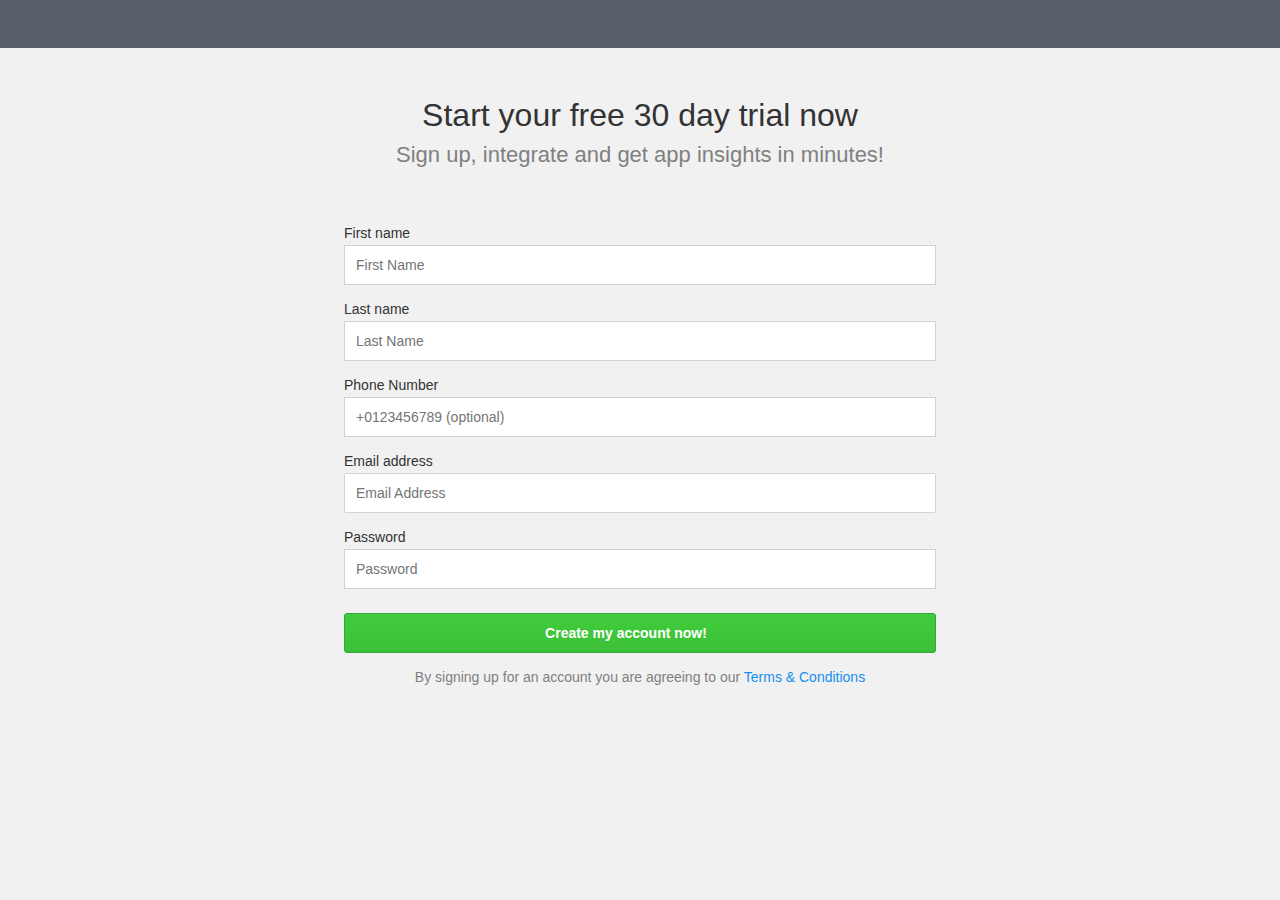
==== popup/index.html @ a7438de0 "Initial commit" ====
<!DOCTYPE html>
<html lang="en">
<head>
  <title>Raygun</title>

  <link href="styles/vendor.css" type="text/css" rel="stylesheet" />
  <link href="styles/screen.css" type="text/css" rel="stylesheet" media="screen" />
  <link href="styles/vendor-custom.css" type="text/css" rel="stylesheet" media="screen" />

  <script src="scripts/configure.js"></script>

  <style>
    body {
        min-width:550px;
    }
  </style>
</head>
<body class='layout'>

  <header class="layout__header layout__header--dark">
    <div class="center center-1120">
      <a href="http://raygun.com/" class="raygun-logo">Raygun</a>
    </div>
  </header>

  <div class="page-container">
    <div class="center center-640">


      <div class="module">
        <div class="module__body">
          <div class="module-content module-content--padding-horizontal module-content--padding-top">

            <div class="signup-heading">
              <h1 class="signup-heading__primary-heading">Start your free 30 day trial now</h1>
              <h2 class="signup-heading__secondary-heading">Sign up, integrate and get app insights in minutes!</h2>
            </div>

            <form action="https://go.pardot.com/l/151281/2016-03-02/j5pv" class="form-auth" method="post">

              <div class="auth-validation">
                <div class="validation-summary-valid" data-valmsg-summary="true">
                  <ul>
                    <li style="display:none"></li>
                  </ul>
                </div>
              </div>

              <div class="input-section input-text input-section--stacked">
                <label>First name</label>
                <input class="text-box single-line " data-val="true" data-val-required="&#39;First name&#39; should not be empty." id="FirstName" maxLength="" name="FirstName" placeholder="First Name" type="text" value=""/>
              </div>

              <div class="input-section input-text input-section--stacked">
                <label>Last name</label>
                <input class="text-box single-line " data-val="true" data-val-required="&#39;Last name&#39; should not be empty." id="LastName" maxLength="" name="LastName" placeholder="Last Name" type="text" value=""/>
              </div>

              <div class="input-section input-text input-section--stacked">
                <label>Phone Number</label>
                <input class="text-box single-line " id="PhoneNumber" maxLength="" name="PhoneNumber" placeholder="+0123456789 (optional)" type="text" value=""/>
              </div>

              <div class="input-section input-email input-section--stacked">
                <div class="form-group">
                  <label class="form-group__label">Email address</label>
                  <div class="input-wrapper">
                    <input class="input-style" data-val="true" data-val-email="&#39;Email address&#39; is not a valid email address." data-val-required="&#39;Email address&#39; should not be empty." id="EmailAddress" name="EmailAddress" placeholder="Email Address" type="email" value=""/>
                  </div>
                </div>
              </div>

              <div class="input-section input-password input-section--stacked">
                  <label for="Password">Password</label>
                  <input class="js-input-masked" data-val="true" data-val-length="Password must have at least 8 characters" data-val-length-min="8" data-val-required="&#39;Password&#39; should not be empty." id="Password" name="Password" placeholder="Password" type="password" />
              </div>

              <input id="GCLID" name="GCLID" type="hidden" value="" />
              <input id="UtmCampaign" name="UtmCampaign" type="hidden" value="" />
              <input id="UtmContent" name="UtmContent" type="hidden" value="" />
              <input id="UtmMedium" name="UtmMedium" type="hidden" value="" />
              <input id="UtmSource" name="UtmSource" type="hidden" value="" />
              <input id="InitialLandingPage" name="InitialLandingPage" type="hidden" value="" />
              <input id="InitialReferrer" name="InitialReferrer" type="hidden" value="" />
              <input id="Timezone" name="Timezone" type="hidden" value="" />


              <div class="signup-submit">
                <button class="button button-40 button-green button-after button-block">
                  <strong>Create my account now!</strong>
                </button>
              </div>

              <div class="signup-terms">
                <p class="text-grey text-center">
                  By signing up for an account you are agreeing to our <a class="link-primary" href="https://raygun.com/terms">Terms &amp; Conditions</a>
                </p>
              </div>
            </form>

          </div>
        </div>
        </div>
        </div>
        </div>
  </body>
</html>
---- popup/styles/vendor.css ----
.toast-title{font-weight:bold}.toast-message{word-wrap:break-word;padding:20px 20px 20px 50px;font-weight:bold;background-repeat:no-repeat;background-position:20px center}.toast-message a,.toast-message label{color:#fff}.toast-message a:hover{color:#ccc;text-decoration:none}.toast-top-left{top:12px;left:12px}.toast-bottom-right{right:12px;bottom:12px}.toast-bottom-left{left:12px;bottom:12px}#toast-container{position:fixed;z-index:9999;top:90px;left:20%;right:20%;text-align:center}@media all and (max-width:640px){#toast-container{position:fixed;z-index:9999;top:90px;left:16px;right:16px;text-align:center}}#toast-container>div{-moz-border-radius:3px 3px 3px 3px;-webkit-border-radius:3px 3px 3px 3px;border-radius:3px 3px 3px 3px;&.toast-message {box-shadow:0 1px 4px rgba(200,204,212,.6);}color:#FFFFFF;margin:0 auto 6px;filter:alpha(opacity=80);-ms-filter:"progid:DXImageTransform.Microsoft.Alpha(Opacity=80)";opacity:1}.toast-top-right{top:12px;right:12px}#toast-container>:hover{&.toast-message {-moz-box-shadow:0 0 8px rgba(0,0,0,.2);-webkit-box-shadow:0 0 8px rgba(0,0,0,.2);-o-box-shadow:0 0 8px rgba(0,0,0,.2);box-shadow:0 0 8px rgba(0,0,0,.2);}filter:alpha(opacity=100);-ms-filter:"progid:DXImageTransform.Microsoft.Alpha(Opacity=100)";opacity:1;cursor:pointer}#toast-container>.toast-info .toast-message h4:before{background-image:url("[data-uri]")}#toast-container>.toast-error .toast-message h4:before{background-image:url("[data-uri]")}#toast-container>.toast-success .toast-message h4:before{background-image:url("[data-uri]") !important}#toast-container>.toast-warning .toast-message h4:before{background-image:url("[data-uri]")}@media all and (max-width:240px){#toast-container>.toast-message{padding:8px 8px 8px 50px;width:108px}}@media all and (min-width:241px) and (max-width:320px){#toast-container>.toast-message{padding:8px 8px 8px 50px;width:128px}}@media all and (min-width:321px) and (max-width:480px){#toast-container>.toast-message{padding:8px 8px 8px 50px;width:192px}}@media all and (min-width:481px) and (max-width:768px){#toast-container>.toast-message{padding:15px 15px 15px 50px}}@media all and (min-width:769px){#toast-container>.toast-message{padding:15px 15px 15px 50px;width:300px}}.dropzone,.dropzone *,.dropzone-previews,.dropzone-previews *{-webkit-box-sizing:border-box;-moz-box-sizing:border-box;box-sizing:border-box}.dropzone{position:relative;border:1px solid rgba(0,0,0,.08);background:rgba(0,0,0,.02);padding:1em;text-align:center}.dropzone.dz-clickable{cursor:pointer}.dropzone.dz-clickable .dz-message,.dropzone.dz-clickable .dz-message span{cursor:pointer}.dropzone.dz-clickable *{cursor:default}.dropzone .dz-message{opacity:1;-ms-filter:none;filter:none}.dropzone.dz-drag-hover{border-color:rgba(0,0,0,.15);background:rgba(0,0,0,.04)}.dropzone.dz-started .dz-message{display:none}.dropzone .dz-preview,.dropzone-previews .dz-preview{background:rgba(255,255,255,.8);position:relative;display:inline-block;margin:17px;vertical-align:top;border:1px solid #acacac;padding:6px 6px 6px 6px}.dropzone .dz-preview.dz-file-preview [data-dz-thumbnail],.dropzone-previews .dz-preview.dz-file-preview [data-dz-thumbnail]{display:none}.dropzone .dz-preview .dz-details,.dropzone-previews .dz-preview .dz-details{width:100px;height:100px;position:relative;background:#ebebeb;padding:5px;margin-bottom:22px}.dropzone .dz-preview .dz-details .dz-filename,.dropzone-previews .dz-preview .dz-details .dz-filename{overflow:hidden;height:100%;opacity:0}.dropzone .dz-preview .dz-details img,.dropzone-previews .dz-preview .dz-details img{position:absolute;top:0;left:0;width:100px;height:100px}.dropzone .dz-preview .dz-details .dz-size,.dropzone-previews .dz-preview .dz-details .dz-size{position:absolute;bottom:-28px;left:3px;height:28px;line-height:28px}.dropzone .dz-preview.dz-error .dz-error-mark,.dropzone-previews .dz-preview.dz-error .dz-error-mark{display:block}.dropzone .dz-preview.dz-success .dz-success-mark,.dropzone-previews .dz-preview.dz-success .dz-success-mark{display:block}.dropzone .dz-preview:hover .dz-details img,.dropzone-previews .dz-preview:hover .dz-details img{display:none}.dropzone .dz-preview .dz-success-mark,.dropzone-previews .dz-preview .dz-success-mark,.dropzone .dz-preview .dz-error-mark,.dropzone-previews .dz-preview .dz-error-mark{display:none;position:absolute;width:40px;height:40px;font-size:30px;text-align:center;right:-10px;top:-10px}.dropzone .dz-preview .dz-success-mark,.dropzone-previews .dz-preview .dz-success-mark{color:#8cc657}.dropzone .dz-preview .dz-error-mark,.dropzone-previews .dz-preview .dz-error-mark{color:#ee162d}.dropzone .dz-preview .dz-progress,.dropzone-previews .dz-preview .dz-progress{position:absolute;top:100px;left:6px;right:6px;height:6px;background:#d7d7d7;display:none}.dropzone .dz-preview .dz-progress .dz-upload,.dropzone-previews .dz-preview .dz-progress .dz-upload{position:absolute;top:0;bottom:0;left:0;width:0%;background-color:#8cc657}.dropzone .dz-preview.dz-processing .dz-progress,.dropzone-previews .dz-preview.dz-processing .dz-progress{display:block}.dropzone .dz-preview .dz-error-message,.dropzone-previews .dz-preview .dz-error-message{display:none;position:absolute;top:-5px;left:-20px;background:rgba(245,245,245,.8);padding:8px 10px;color:#800;min-width:140px;max-width:500px;z-index:500}.dropzone .dz-preview:hover.dz-error .dz-error-message,.dropzone-previews .dz-preview:hover.dz-error .dz-error-message{display:block}.selectboxit-container{display:inline-block;-webkit-touch-callout:none;-webkit-user-select:none;-khtml-user-select:none;-moz-user-select:-moz-none;ms-user-select:none;-o-user-select:none;user-select:none;outline:none}.selectboxit-container .selectboxit{width:200px;height:38px;background-color:#f1f1f1;cursor:pointer;padding:0;display:block;border:1px solid #c1cad5;box-shadow:inset 0 1px 0 #fff;border-radius:2px;outline:none;background-image:linear-gradient(bottom,#eaeef3 0%,#f3f6f8 100%);background-image:-o-linear-gradient(bottom,#eaeef3 0,#f3f6f8 100%);background-image:-moz-linear-gradient(bottom,#eaeef3 0,#f3f6f8 100%);background-image:-webkit-linear-gradient(bottom,#eaeef3 0,#f3f6f8 100%);background-image:-ms-linear-gradient(bottom,#eaeef3 0,#f3f6f8 100%);background-image:-webkit-gradient(linear,left bottom,left top,color-stop(0,#eaeef3),color-stop(1,#f3f6f8))}.selectboxit-container span.selectboxit-hover{background-image:linear-gradient(bottom,#e3e5e8 0%,#f9fbfd 100%);background-image:-o-linear-gradient(bottom,#e3e5e8 0,#f9fbfd 100%);background-image:-moz-linear-gradient(bottom,#e3e5e8 0,#f9fbfd 100%);background-image:-webkit-linear-gradient(bottom,#e3e5e8 0,#f9fbfd 100%);background-image:-ms-linear-gradient(bottom,#e3e5e8 0,#f9fbfd 100%);background-image:-webkit-gradient(linear,left bottom,left top,color-stop(0,#e3e5e8),color-stop(1,#f9fbfd));box-shadow:0 1px 2px rgba(0,0,0,.2)}.selectboxit-container .selectboxit.active .selectboxit-arrow-container,.selectboxit-container .selectboxit:active .selectboxit-arrow-container{background-position:center 18px}.selectboxit-container .selectboxit.active,.selectboxit-container .selectboxit:active{background-image:none;background-color:#f1f1f1;box-shadow:inset 0 0 3px rgba(0,0,0,.2)}.selectboxit-container .selectboxit.selectboxit-disabled{cursor:default}.selectboxit-default-icon{float:left}.selectboxit-text{font:14px Helvetica,Arial;font-weight:bold;text-indent:15px;line-height:30px;overflow:hidden;color:#6f748e;text-shadow:0 1px 0 #fff;float:left;white-space:nowrap}.selectboxit-container .selectboxit-options{min-width:200px;border:1px solid #cbcbcb;font:14px Helvetica,Arial;background-color:#fff;margin:-1px 0 0;padding:10px 0;list-style:none;position:absolute;overflow:auto;cursor:pointer;display:none;z-index:9999999999999;outline:none;top:auto;bottom:auto;left:auto;right:auto;-moz-box-shadow:none;-webkit-box-shadow:none;box-shadow:none}.selectboxit-option .selectboxit-option-anchor{text-decoration:none;box-shadow:none;display:block;padding:5px;line-height:30px}.selectboxit-option .selectboxit-option-anchor:hover{background-color:#eee;color:#6bb5eb}.selectboxit-option,.selectboxit-optgroup-header{line-height:30px;text-indent:5px;overflow:hidden;white-space:nowrap;list-style:none;margin:0}.selectboxit-optgroup-header{font-weight:bold}.selectboxit-optgroup-option{text-indent:20px}.selectboxit-optgroup-header[data-disabled='true']:hover{cursor:default}.selectboxit-arrow-container{width:40px;float:right;background:url(/stylesheets/vendor/../Content/images/icons/dropdownArrow.png) no-repeat center}.selectboxit .selectboxit-arrow-container .selectboxit-arrow{background-color:#f00;margin:0 auto;display:block}.selectboxit-option-icon{float:left}.pln{color:#000}@media screen{.str{color:#080}.kwd{color:#008}.com{color:#800}.typ{color:#606}.lit{color:#066}.pun,.opn,.clo{color:#660}.tag{color:#008}.atn{color:#606}.atv{color:#080}.dec,.var{color:#606}.fun{color:#f00}}@media print,projection{.str{color:#060}.kwd{color:#006;font-weight:bold}.com{color:#600;font-style:italic}.typ{color:#404;font-weight:bold}.lit{color:#044}.pun,.opn,.clo{color:#440}.tag{color:#006;font-weight:bold}.atn{color:#404}.atv{color:#060}}pre.prettyprint{padding:2px;border:1px solid #888}ol.linenums{margin-top:0;margin-bottom:0;padding-left:52px;list-style-type:decimal}ol.linenums span{margin:0}ol.linenums strong{font-weight:bold;background-color:#ff0}code[class*="language-"],pre[class*="language-"]{color:#f8f8f2;text-shadow:0 1px rgba(0,0,0,.3);font-family:Consolas,Monaco,'Andale Mono',monospace;direction:ltr;text-align:left;white-space:pre;word-spacing:normal;word-break:normal;line-height:1.5;-moz-tab-size:4;-o-tab-size:4;tab-size:4;-webkit-hyphens:none;-moz-hyphens:none;-ms-hyphens:none;hyphens:none}pre[class*="language-"]{padding:1em;margin:.5em 0;overflow:auto;border-radius:.3em}:not(pre)>code[class*="language-"],pre[class*="language-"]{background:#272822}:not(pre)>code[class*="language-"]{padding:.1em;border-radius:.3em}.token.comment,.token.prolog,.token.doctype,.token.cdata{color:#708090}.token.punctuation{color:#f8f8f2}.namespace{opacity:.7}.token.property,.token.tag,.token.constant,.token.symbol,.token.deleted{color:#f92672}.token.boolean,.token.number{color:#ae81ff}.token.selector,.token.attr-name,.token.string,.token.char,.token.builtin,.token.inserted{color:#a6e22e}.token.operator,.token.entity,.token.url,.language-css .token.string,.style .token.string,.token.variable{color:#f8f8f2}.token.atrule,.token.attr-value{color:#e6db74}.token.keyword{color:#66d9ef}.token.regex,.token.important{color:#fd971f}.token.important,.token.bold{font-weight:bold}.token.italic{font-style:italic}.token.entity{cursor:help}.tooltipster-default{border-radius:5px;border:2px solid #1e2732;background:#2f3946;color:#fff;max-width:240px}.tooltipster-default .tooltipster-content{font-family:Arial,sans-serif;font-size:14px;line-height:16px;padding:8px 10px;overflow:hidden}.tooltipster-icon{cursor:help;margin-left:4px}.tooltipster-base{padding:0;font-size:0;line-height:0;position:absolute;left:0;top:0;z-index:9999999;pointer-events:none;width:auto;overflow:visible}.tooltipster-base .tooltipster-content{overflow:hidden}.tooltipster-arrow{display:block;text-align:center;width:100%;height:100%;position:absolute;top:0;left:0;z-index:-1}.tooltipster-arrow span,.tooltipster-arrow-border{display:block;width:0;height:0;position:absolute}.tooltipster-arrow-top span,.tooltipster-arrow-top-right span,.tooltipster-arrow-top-left span{border-left:8px solid transparent !important;border-right:8px solid transparent !important;border-top:8px solid;bottom:-7px}.tooltipster-arrow-top .tooltipster-arrow-border,.tooltipster-arrow-top-right .tooltipster-arrow-border,.tooltipster-arrow-top-left .tooltipster-arrow-border{border-left:9px solid transparent !important;border-right:9px solid transparent !important;border-top:9px solid;bottom:-7px}.tooltipster-arrow-bottom span,.tooltipster-arrow-bottom-right span,.tooltipster-arrow-bottom-left span{border-left:8px solid transparent !important;border-right:8px solid transparent !important;border-bottom:8px solid;top:-7px}.tooltipster-arrow-bottom .tooltipster-arrow-border,.tooltipster-arrow-bottom-right .tooltipster-arrow-border,.tooltipster-arrow-bottom-left .tooltipster-arrow-border{border-left:9px solid transparent !important;border-right:9px solid transparent !important;border-bottom:9px solid;top:-7px}.tooltipster-arrow-top span,.tooltipster-arrow-top .tooltipster-arrow-border,.tooltipster-arrow-bottom span,.tooltipster-arrow-bottom .tooltipster-arrow-border{left:0;right:0;margin:0 auto}.tooltipster-arrow-top-left span,.tooltipster-arrow-bottom-left span{left:6px}.tooltipster-arrow-top-left .tooltipster-arrow-border,.tooltipster-arrow-bottom-left .tooltipster-arrow-border{left:5px}.tooltipster-arrow-top-right span,.tooltipster-arrow-bottom-right span{right:6px}.tooltipster-arrow-top-right .tooltipster-arrow-border,.tooltipster-arrow-bottom-right .tooltipster-arrow-border{right:5px}.tooltipster-arrow-left span,.tooltipster-arrow-left .tooltipster-arrow-border{border-top:8px solid transparent !important;border-bottom:8px solid transparent !important;border-left:8px solid;top:50%;margin-top:-7px;right:-7px}.tooltipster-arrow-left .tooltipster-arrow-border{border-top:9px solid transparent !important;border-bottom:9px solid transparent !important;border-left:9px solid;margin-top:-8px}.tooltipster-arrow-right span,.tooltipster-arrow-right .tooltipster-arrow-border{border-top:8px solid transparent !important;border-bottom:8px solid transparent !important;border-right:8px solid;top:50%;margin-top:-7px;left:-7px}.tooltipster-arrow-right .tooltipster-arrow-border{border-top:9px solid transparent !important;border-bottom:9px solid transparent !important;border-right:9px solid;margin-top:-8px}.tooltipster-fade{opacity:0;-webkit-transition-property:opacity;-moz-transition-property:opacity;-o-transition-property:opacity;-ms-transition-property:opacity;transition-property:opacity}.tooltipster-fade-show{opacity:1}.tooltipster-grow{-webkit-transform:scale(0,0);-moz-transform:scale(0,0);-o-transform:scale(0,0);-ms-transform:scale(0,0);transform:scale(0,0);-webkit-transition-property:-webkit-transform;-moz-transition-property:-moz-transform;-o-transition-property:-o-transform;-ms-transition-property:-ms-transform;transition-property:transform;-webkit-backface-visibility:hidden}.tooltipster-grow-show{-webkit-transform:scale(1,1);-moz-transform:scale(1,1);-o-transform:scale(1,1);-ms-transform:scale(1,1);transform:scale(1,1);-webkit-transition-timing-function:cubic-bezier(.175,.885,.32,1);-webkit-transition-timing-function:cubic-bezier(.175,.885,.32,1.15);-moz-transition-timing-function:cubic-bezier(.175,.885,.32,1.15);-ms-transition-timing-function:cubic-bezier(.175,.885,.32,1.15);-o-transition-timing-function:cubic-bezier(.175,.885,.32,1.15);transition-timing-function:cubic-bezier(.175,.885,.32,1.15)}.tooltipster-swing{opacity:0;-webkit-transform:rotateZ(4deg);-moz-transform:rotateZ(4deg);-o-transform:rotateZ(4deg);-ms-transform:rotateZ(4deg);transform:rotateZ(4deg);-webkit-transition-property:-webkit-transform,opacity;-moz-transition-property:-moz-transform;-o-transition-property:-o-transform;-ms-transition-property:-ms-transform;transition-property:transform}.tooltipster-swing-show{opacity:1;-webkit-transform:rotateZ(0deg);-moz-transform:rotateZ(0deg);-o-transform:rotateZ(0deg);-ms-transform:rotateZ(0deg);transform:rotateZ(0deg);-webkit-transition-timing-function:cubic-bezier(.23,.635,.495,1);-webkit-transition-timing-function:cubic-bezier(.23,.635,.495,2.4);-moz-transition-timing-function:cubic-bezier(.23,.635,.495,2.4);-ms-transition-timing-function:cubic-bezier(.23,.635,.495,2.4);-o-transition-timing-function:cubic-bezier(.23,.635,.495,2.4);transition-timing-function:cubic-bezier(.23,.635,.495,2.4)}.tooltipster-fall{top:0;-webkit-transition-property:top;-moz-transition-property:top;-o-transition-property:top;-ms-transition-property:top;transition-property:top;-webkit-transition-timing-function:cubic-bezier(.175,.885,.32,1);-webkit-transition-timing-function:cubic-bezier(.175,.885,.32,1.15);-moz-transition-timing-function:cubic-bezier(.175,.885,.32,1.15);-ms-transition-timing-function:cubic-bezier(.175,.885,.32,1.15);-o-transition-timing-function:cubic-bezier(.175,.885,.32,1.15);transition-timing-function:cubic-bezier(.175,.885,.32,1.15)}.tooltipster-fall.tooltipster-dying{-webkit-transition-property:all;-moz-transition-property:all;-o-transition-property:all;-ms-transition-property:all;transition-property:all;top:0 !important;opacity:0}.tooltipster-slide{left:-40px;-webkit-transition-property:left;-moz-transition-property:left;-o-transition-property:left;-ms-transition-property:left;transition-property:left;-webkit-transition-timing-function:cubic-bezier(.175,.885,.32,1);-webkit-transition-timing-function:cubic-bezier(.175,.885,.32,1.15);-moz-transition-timing-function:cubic-bezier(.175,.885,.32,1.15);-ms-transition-timing-function:cubic-bezier(.175,.885,.32,1.15);-o-transition-timing-function:cubic-bezier(.175,.885,.32,1.15);transition-timing-function:cubic-bezier(.175,.885,.32,1.15)}.tooltipster-slide.tooltipster-dying{-webkit-transition-property:all;-moz-transition-property:all;-o-transition-property:all;-ms-transition-property:all;transition-property:all;left:0 !important;opacity:0}.tooltipster-content-changing{opacity:.5;-webkit-transform:scale(1.1,1.1);-moz-transform:scale(1.1,1.1);-o-transform:scale(1.1,1.1);-ms-transform:scale(1.1,1.1);transform:scale(1.1,1.1)}.list-unstyled{padding-left:0;list-style:none}.btn{display:inline-block;padding:6px 12px;margin-bottom:0;font-size:14px;font-weight:normal;line-height:1.42857143;text-align:center;white-space:nowrap;vertical-align:middle;-ms-touch-action:manipulation;touch-action:manipulation;cursor:pointer;-webkit-user-select:none;-moz-user-select:none;-ms-user-select:none;user-select:none;background-image:none;border:1px solid transparent;border-radius:4px}.btn:focus,.btn:active:focus{outline:thin dotted;outline:5px auto -webkit-focus-ring-color;outline-offset:-2px}.btn:hover,.btn:focus,{color:#333;text-decoration:none}.btn:active,{background-image:none;outline:0;-webkit-box-shadow:inset 0 3px 5px rgba(0,0,0,.125);box-shadow:inset 0 3px 5px rgba(0,0,0,.125)}.btn-primary{color:#fff;background-color:#337ab7;border-color:#2e6da4}.btn-primary:hover,.btn-primary:focus,.btn-primary:active,,{color:#fff;background-color:#286090;border-color:#204d74;}.btn-primary:active,,{background-image:none;}.collapse{display:none;visibility:hidden}.collapse.in{display:block;visibility:visible}.collapsing{position:relative;height:0;overflow:hidden;-webkit-transition-timing-function:ease;-o-transition-timing-function:ease;transition-timing-function:ease;-webkit-transition-duration:.35s;-o-transition-duration:.35s;transition-duration:.35s;-webkit-transition-property:height,visibility;-o-transition-property:height,visibility;transition-property:height,visibility}.dropdown-menu{position:absolute;top:100%;left:0;z-index:1000;display:none;float:left;min-width:160px;padding:5px 0;margin:2px 0 0;font-size:14px;text-align:left;list-style:none;background-color:#fff;-webkit-background-clip:padding-box;background-clip:padding-box;border:1px solid #ccc;border:1px solid rgba(0,0,0,.15);border-radius:4px;-webkit-box-shadow:0 6px 12px rgba(0,0,0,.175);box-shadow:0 6px 12px rgba(0,0,0,.175)}
/*!
 * Datetimepicker for Bootstrap 3
//! version : 4.0.0-beta
 * https://github.com/Eonasdan/bootstrap-datetimepicker/
 */
.bootstrap-datetimepicker-widget.dropdown-menu{margin:2px 0;padding:4px;width:19em}@media(min-width:768px){.bootstrap-datetimepicker-widget.dropdown-menu.timepicker-sbs{width:38em}}@media(min-width:992px){.bootstrap-datetimepicker-widget.dropdown-menu.timepicker-sbs{width:38em}}@media(min-width:1200px){.bootstrap-datetimepicker-widget.dropdown-menu.timepicker-sbs{width:38em}}.bootstrap-datetimepicker-widget.dropdown-menu:before,.bootstrap-datetimepicker-widget.dropdown-menu:after{content:'';display:inline-block;position:absolute}.bootstrap-datetimepicker-widget.dropdown-menu.bottom:before{border-left:7px solid transparent;border-right:7px solid transparent;border-bottom:7px solid #ccc;border-bottom-color:rgba(0,0,0,.2);top:-7px;left:7px}.bootstrap-datetimepicker-widget.dropdown-menu.bottom:after{border-left:6px solid transparent;border-right:6px solid transparent;border-bottom:6px solid #fff;top:-6px;left:8px}.bootstrap-datetimepicker-widget.dropdown-menu.top:before{border-left:7px solid transparent;border-right:7px solid transparent;border-top:7px solid #ccc;border-top-color:rgba(0,0,0,.2);bottom:-7px;left:6px}.bootstrap-datetimepicker-widget.dropdown-menu.top:after{border-left:6px solid transparent;border-right:6px solid transparent;border-top:6px solid #fff;bottom:-6px;left:7px}.bootstrap-datetimepicker-widget.dropdown-menu.pull-right:before{left:auto;right:6px}.bootstrap-datetimepicker-widget.dropdown-menu.pull-right:after{left:auto;right:7px}.bootstrap-datetimepicker-widget .list-unstyled{margin:0}.bootstrap-datetimepicker-widget a[data-action]{padding:6px 0}.bootstrap-datetimepicker-widget a[data-action]:active{box-shadow:none}.bootstrap-datetimepicker-widget .timepicker-hour,.bootstrap-datetimepicker-widget .timepicker-minute,.bootstrap-datetimepicker-widget .timepicker-second{width:54px;font-weight:bold;font-size:1.2em;margin:0}.bootstrap-datetimepicker-widget button[data-action]{padding:6px}.bootstrap-datetimepicker-widget .btn[data-action="incrementHours"]::after{position:absolute;width:1px;height:1px;margin:-1px;padding:0;overflow:hidden;clip:rect(0,0,0,0);border:0;content:"Increment Hours"}.bootstrap-datetimepicker-widget .btn[data-action="incrementMinutes"]::after{position:absolute;width:1px;height:1px;margin:-1px;padding:0;overflow:hidden;clip:rect(0,0,0,0);border:0;content:"Increment Minutes"}.bootstrap-datetimepicker-widget .btn[data-action="decrementHours"]::after{position:absolute;width:1px;height:1px;margin:-1px;padding:0;overflow:hidden;clip:rect(0,0,0,0);border:0;content:"Decrement Hours"}.bootstrap-datetimepicker-widget .btn[data-action="decrementMinutes"]::after{position:absolute;width:1px;height:1px;margin:-1px;padding:0;overflow:hidden;clip:rect(0,0,0,0);border:0;content:"Decrement Minutes"}.bootstrap-datetimepicker-widget .btn[data-action="showHours"]::after{position:absolute;width:1px;height:1px;margin:-1px;padding:0;overflow:hidden;clip:rect(0,0,0,0);border:0;content:"Show Hours"}.bootstrap-datetimepicker-widget .btn[data-action="showMinutes"]::after{position:absolute;width:1px;height:1px;margin:-1px;padding:0;overflow:hidden;clip:rect(0,0,0,0);border:0;content:"Show Minutes"}.bootstrap-datetimepicker-widget .btn[data-action="togglePeriod"]::after{position:absolute;width:1px;height:1px;margin:-1px;padding:0;overflow:hidden;clip:rect(0,0,0,0);border:0;content:"Toggle AM/PM"}.bootstrap-datetimepicker-widget .picker-switch{text-align:center}.bootstrap-datetimepicker-widget .picker-switch::after{position:absolute;width:1px;height:1px;margin:-1px;padding:0;overflow:hidden;clip:rect(0,0,0,0);border:0;content:"Toggle Date and Time Screens"}.bootstrap-datetimepicker-widget .picker-switch td{padding:0;margin:0;height:auto;width:auto;line-height:inherit}.bootstrap-datetimepicker-widget .picker-switch td span{line-height:2.5;height:2.5em;width:100%}.bootstrap-datetimepicker-widget table{width:100%;margin:0}.bootstrap-datetimepicker-widget td,.bootstrap-datetimepicker-widget th{text-align:center;border-radius:4px}.bootstrap-datetimepicker-widget th{height:20px;line-height:20px;width:20px}.bootstrap-datetimepicker-widget th.picker-switch{width:145px}.bootstrap-datetimepicker-widget th.disabled,.bootstrap-datetimepicker-widget th.disabled:hover{background:none;color:#777;cursor:not-allowed}.bootstrap-datetimepicker-widget th.prev::after{position:absolute;width:1px;height:1px;margin:-1px;padding:0;overflow:hidden;clip:rect(0,0,0,0);border:0;content:"Previous Month"}.bootstrap-datetimepicker-widget th.next::after{position:absolute;width:1px;height:1px;margin:-1px;padding:0;overflow:hidden;clip:rect(0,0,0,0);border:0;content:"Next Month"}.bootstrap-datetimepicker-widget thead tr:first-child th{cursor:pointer}.bootstrap-datetimepicker-widget thead tr:first-child th:hover{background:#eee}.bootstrap-datetimepicker-widget td{height:54px;line-height:54px;width:54px}.bootstrap-datetimepicker-widget td.cw{font-size:.8em;height:20px;line-height:20px;color:#777}.bootstrap-datetimepicker-widget td.day{height:20px;line-height:20px;width:20px}.bootstrap-datetimepicker-widget td.day:hover,.bootstrap-datetimepicker-widget td.hour:hover,.bootstrap-datetimepicker-widget td.minute:hover,.bootstrap-datetimepicker-widget td.second:hover{background:#eee;cursor:pointer}.bootstrap-datetimepicker-widget td.old,.bootstrap-datetimepicker-widget td.new{color:#777}.bootstrap-datetimepicker-widget td.today{position:relative}.bootstrap-datetimepicker-widget td.today:before{content:'';display:inline-block;border-left:7px solid transparent;border-bottom:7px solid #428bca;border-top-color:rgba(0,0,0,.2);position:absolute;bottom:4px;right:4px}.bootstrap-datetimepicker-widget td.active,.bootstrap-datetimepicker-widget td.active:hover{background-color:#428bca;color:#fff;text-shadow:0 -1px 0 rgba(0,0,0,.25)}.bootstrap-datetimepicker-widget td.active.today:before{border-bottom-color:#fff}.bootstrap-datetimepicker-widget td.disabled,.bootstrap-datetimepicker-widget td.disabled:hover{background:none;color:#777;cursor:not-allowed}.bootstrap-datetimepicker-widget td span{display:inline-block;width:54px;height:54px;line-height:54px;margin:2px 1.5px;cursor:pointer;border-radius:4px}.bootstrap-datetimepicker-widget td span:hover{background:#eee}.bootstrap-datetimepicker-widget td span.active{background-color:#428bca;color:#fff;text-shadow:0 -1px 0 rgba(0,0,0,.25)}.bootstrap-datetimepicker-widget td span.old{color:#777}.bootstrap-datetimepicker-widget td span.disabled,.bootstrap-datetimepicker-widget td span.disabled:hover{background:none;color:#777;cursor:not-allowed}.bootstrap-datetimepicker-widget.usetwentyfour td.hour{height:27px;line-height:27px}.input-group.date .input-group-addon{cursor:pointer}.sr-only{position:absolute;width:1px;height:1px;margin:-1px;padding:0;overflow:hidden;clip:rect(0,0,0,0);border:0}.picker{font-size:16px;text-align:left;line-height:1.2;color:#000;position:absolute;z-index:10000}.picker__input{cursor:default}.picker__input.picker__input--active{border-color:#0089ec}.picker__holder{width:100%;overflow-y:auto;-webkit-overflow-scrolling:touch}
/*!
 * Classic picker styling for pickadate.js
 * Demo: http://amsul.github.io/pickadate.js/themes.htm#classic
 */
.picker{width:100%}.picker__holder{position:absolute;background:#fff;border:1px solid #aaa;-webkit-box-sizing:border-box;-moz-box-sizing:border-box;box-sizing:border-box;min-width:176px;max-width:466px;-webkit-border-radius:0 0 5px 5px;-moz-border-radius:0 0 5px 5px;border-radius:0 0 5px 5px;max-height:0;-ms-filter:"alpha(Opacity=0)";filter:alpha(opacity=0);-moz-opacity:0;opacity:0;-webkit-transform:translateY(-1em) perspective(600px) rotateX(10deg);-moz-transform:translateY(-1em) perspective(600px) rotateX(10deg);transform:translateY(-1em) perspective(600px) rotateX(10deg);-webkit-transition:all .15s ease-out,max-height 0 .15s;-moz-transition:all .15s ease-out,max-height 0 .15s;transition:all .15s ease-out,max-height 0 .15s}.picker--opened .picker__holder{max-height:25em;-ms-filter:"alpha(Opacity=100)";filter:alpha(opacity=100);-moz-opacity:1;opacity:1;-webkit-transform:translateY(0) perspective(600px) rotateX(0);-moz-transform:translateY(0) perspective(600px) rotateX(0);transform:translateY(0) perspective(600px) rotateX(0);-webkit-transition:all .15s ease-out,max-height 0;-moz-transition:all .15s ease-out,max-height 0;transition:all .15s ease-out,max-height 0;-webkit-box-shadow:0 6px 18px 1px rgba(0,0,0,.12);-moz-box-shadow:0 6px 18px 1px rgba(0,0,0,.12);box-shadow:0 6px 18px 1px rgba(0,0,0,.12)}.picker__box{padding:0 1em}.picker__header{text-align:center;position:relative;margin-top:.75em}.picker__month,.picker__year{font-weight:500;display:inline-block;margin-left:.25em;margin-right:.25em}.picker__year{color:#999;font-size:.8em;font-style:italic}.picker__select--month,.picker__select--year{font-size:.8em;border:1px solid #b7b7b7;height:2.5em;padding:.66em .25em;margin-left:.25em;margin-right:.25em;margin-top:-.5em}.picker__select--month{width:35%}.picker__select--year{width:22.5%}.picker__select--month:focus,.picker__select--year:focus{border-color:#0089ec}.picker__nav--prev,.picker__nav--next{position:absolute;top:-.33em;padding:.5em 1.33em;width:1em;height:1em}.picker__nav--prev{left:-1em;padding-right:1.5em}.picker__nav--next{right:-1em;padding-left:1.5em}.picker__nav--prev:before,.picker__nav--next:before{content:" ";border-top:.5em solid transparent;border-bottom:.5em solid transparent;border-right:.75em solid #000;width:0;height:0;display:block;margin:0 auto}.picker__nav--next:before{border-right:0;border-left:.75em solid #000}.picker__nav--prev:hover,.picker__nav--next:hover{cursor:pointer;color:#000;background:#b1dcfb}.picker__nav--disabled,.picker__nav--disabled:hover,.picker__nav--disabled:before,.picker__nav--disabled:before:hover{cursor:default;background:0;border-right-color:#f5f5f5;border-left-color:#f5f5f5}.picker__table{text-align:center;border-collapse:collapse;border-spacing:0;table-layout:fixed;font-size:inherit;width:100%;margin-top:.75em;margin-bottom:.5em}@media(min-height:33.875em){.picker__table{margin-bottom:.75em}}.picker__table td{margin:0;padding:0}.picker__weekday{width:14.285714286%;font-size:.75em;padding-bottom:.25em;color:#999;font-weight:500}@media(min-height:33.875em){.picker__weekday{padding-bottom:.5em}}.picker__day{padding:.3125em 0;font-weight:200;border:1px solid transparent}.picker__day--today{color:#0089ec;position:relative}.picker__day--today:before{content:" ";position:absolute;top:2px;right:2px;width:0;height:0;border-top:.5em solid #0059bc;border-left:.5em solid transparent}.picker__day--selected,.picker__day--selected:hover{border-color:#0089ec}.picker__day--highlighted{background:#b1dcfb}.picker__day--disabled:before{border-top-color:#aaa}.picker__day--outfocus{color:#ddd;-ms-filter:"alpha(Opacity=66)";filter:alpha(opacity=66);-moz-opacity:.66;opacity:.66}.picker__day--infocus:hover,.picker__day--outfocus:hover{cursor:pointer;color:#000;background:#b1dcfb}.picker__day--highlighted:hover,.picker--focused .picker__day--highlighted{background:#0089ec;color:#fff}.picker__day--disabled,.picker__day--disabled:hover{background:#f5f5f5;border-color:#f5f5f5;color:#ddd;cursor:default}.picker__day--highlighted.picker__day--disabled,.picker__day--highlighted.picker__day--disabled:hover{background:#bbb}.picker__footer{text-align:center}.picker__button--today,.picker__button--clear{border:1px solid #fff;background:#fff;font-size:.8em;padding:.66em 0;font-weight:700;width:50%;display:inline-block;vertical-align:bottom}.picker__button--today:hover,.picker__button--clear:hover{cursor:pointer;color:#000;background:#b1dcfb;border-bottom-color:#b1dcfb}.picker__button--today:focus,.picker__button--clear:focus{background:#b1dcfb;border-color:#0089ec;outline:0}.picker__button--today:before,.picker__button--clear:before{position:relative;display:inline-block;height:0}.picker__button--today:before{content:" ";margin-right:.45em;top:-.05em;width:0;border-top:.66em solid #0059bc;border-left:.66em solid transparent}.picker__button--clear:before{content:"×";margin-right:.35em;top:-.1em;color:#e20;vertical-align:top;font-size:1.1em}.picker__list{list-style:none;padding:.75em 0 4.2em;margin:0}.picker__list-item{border-bottom:1px solid #ddd;border-top:1px solid #ddd;margin-bottom:-1px;position:relative;background:#fff;padding:.75em 1.25em}@media(min-height:46.75em){.picker__list-item{padding:.5em 1em}}.picker__list-item:hover{cursor:pointer;color:#000;background:#b1dcfb;border-color:#0089ec;z-index:10}.picker__list-item--selected,.picker__list-item--selected:hover{border-color:#0089ec;z-index:10}.picker__list-item--highlighted{background:#b1dcfb}.picker__list-item--highlighted:hover,.picker--focused .picker__list-item--highlighted{background:#0089ec;color:#fff}.picker__list-item--disabled,.picker__list-item--disabled:hover{background:#f5f5f5;border-color:#f5f5f5;color:#ddd;cursor:default;border-color:#ddd;z-index:auto}.picker--time .picker__button--clear{display:block;width:80%;margin:1em auto 0;padding:1em 1.25em;background:0;border:0;font-weight:500;font-size:.67em;text-align:center;text-transform:uppercase;color:#666}.picker--time .picker__button--clear:hover,.picker--time .picker__button--clear:focus{color:#000;background:#b1dcfb;background:#e20;border-color:#e20;cursor:pointer;color:#fff;outline:0}.picker--time .picker__button--clear:before{top:-.25em;color:#666;font-size:1.25em;font-weight:700}.picker--time .picker__button--clear:hover:before,.picker--time .picker__button--clear:focus:before{color:#fff}.picker--time{min-width:256px;max-width:320px}.picker--time .picker__holder{background:#f2f2f2}@media(min-height:40.125em){.picker--time .picker__holder{font-size:.875em}}.picker--time .picker__box{padding:0}.picker{font-size:16px;text-align:left;line-height:1.2;color:#000;position:absolute;z-index:10000}.picker__input{cursor:default}.picker__input.picker__input--active{border-color:#0089ec}.picker__holder{width:100%;overflow-y:auto;-webkit-overflow-scrolling:touch}
/*!
 * Default mobile-first, responsive styling for pickadate.js
 * Demo: http://amsul.github.io/pickadate.js/themes.htm#default
 */
.picker__holder,.picker__frame{bottom:0;left:0;right:0;top:100%}.picker__holder{position:fixed;-webkit-transition:background .15s ease-out,top 0s .15s;-moz-transition:background .15s ease-out,top 0s .15s;transition:background .15s ease-out,top 0s .15s}.picker__frame{position:absolute;margin:0 auto;min-width:256px;max-width:666px;width:100%;-ms-filter:"alpha(Opacity=0)";filter:alpha(opacity=0);-moz-opacity:0;opacity:0;-webkit-transition:all .15s ease-out;-moz-transition:all .15s ease-out;transition:all .15s ease-out}@media(min-height:33.875em){.picker__frame{overflow:visible;top:auto;bottom:-100%;max-height:80%}}@media(min-height:40.125em){.picker__frame{margin-bottom:7.5%}}.picker__wrap{display:table;width:100%;height:100%}@media(min-height:33.875em){.picker__wrap{display:block}}.picker__box{background:#fff;display:table-cell;vertical-align:middle}@media(min-height:26.5em){.picker__box{font-size:1.25em}}@media(min-height:33.875em){.picker__box{display:block;font-size:1.33em;border:1px solid #777;border-top-color:#898989;border-bottom-width:0;-webkit-border-radius:5px 5px 0 0;-moz-border-radius:5px 5px 0 0;border-radius:5px 5px 0 0;-webkit-box-shadow:0 12px 36px 16px rgba(0,0,0,.24);-moz-box-shadow:0 12px 36px 16px rgba(0,0,0,.24);box-shadow:0 12px 36px 16px rgba(0,0,0,.24)}}@media(min-height:40.125em){.picker__box{font-size:1.5em;border-bottom-width:1px;-webkit-border-radius:5px;-moz-border-radius:5px;border-radius:5px}}.picker--opened .picker__holder{top:0;background:transparent;-ms-filter:"progid:DXImageTransform.Microsoft.gradient(startColorstr=#1E000000,endColorstr=#1E000000)";zoom:1;background:rgba(0,0,0,.32);-webkit-transition:background .15s ease-out;-moz-transition:background .15s ease-out;transition:background .15s ease-out}.picker--opened .picker__frame{top:0;-ms-filter:"alpha(Opacity=100)";filter:alpha(opacity=100);-moz-opacity:1;opacity:1}@media(min-height:33.875em){.picker--opened .picker__frame{top:auto;bottom:0}}.picker__box{padding:0 1em}.picker__header{text-align:center;position:relative;margin-top:.75em}.picker__month,.picker__year{font-weight:500;display:inline-block;margin-left:.25em;margin-right:.25em}.picker__year{color:#999;font-size:.8em;font-style:italic}.picker__select--month,.picker__select--year{font-size:.8em;border:1px solid #b7b7b7;height:2.5em;padding:.66em .25em;margin-left:.25em;margin-right:.25em;margin-top:-.5em}.picker__select--month{width:35%}.picker__select--year{width:22.5%}.picker__select--month:focus,.picker__select--year:focus{border-color:#0089ec}.picker__nav--prev,.picker__nav--next{position:absolute;top:-.33em;padding:.5em 1.33em;width:1em;height:1em}.picker__nav--prev{left:-1em;padding-right:1.5em}.picker__nav--next{right:-1em;padding-left:1.5em}.picker__nav--prev:before,.picker__nav--next:before{content:" ";border-top:.5em solid transparent;border-bottom:.5em solid transparent;border-right:.75em solid #000;width:0;height:0;display:block;margin:0 auto}.picker__nav--next:before{border-right:0;border-left:.75em solid #000}.picker__nav--prev:hover,.picker__nav--next:hover{cursor:pointer;color:#000;background:#b1dcfb}.picker__nav--disabled,.picker__nav--disabled:hover,.picker__nav--disabled:before,.picker__nav--disabled:before:hover{cursor:default;background:0;border-right-color:#f5f5f5;border-left-color:#f5f5f5}.picker__table{text-align:center;border-collapse:collapse;border-spacing:0;table-layout:fixed;font-size:inherit;width:100%;margin-top:.75em;margin-bottom:.5em}@media(min-height:33.875em){.picker__table{margin-bottom:.75em}}.picker__table td{margin:0;padding:0}.picker__weekday{width:14.285714286%;font-size:.75em;padding-bottom:.25em;color:#999;font-weight:500}@media(min-height:33.875em){.picker__weekday{padding-bottom:.5em}}.picker__day{padding:.3125em 0;font-weight:200;border:1px solid transparent}.picker__day--today{color:#0089ec;position:relative}.picker__day--today:before{content:" ";position:absolute;top:2px;right:2px;width:0;height:0;border-top:.5em solid #0059bc;border-left:.5em solid transparent}.picker__day--selected,.picker__day--selected:hover{border-color:#0089ec}.picker__day--highlighted{background:#b1dcfb}.picker__day--disabled:before{border-top-color:#aaa}.picker__day--outfocus{color:#ddd;-ms-filter:"alpha(Opacity=66)";filter:alpha(opacity=66);-moz-opacity:.66;opacity:.66}.picker__day--infocus:hover,.picker__day--outfocus:hover{cursor:pointer;color:#000;background:#b1dcfb}.picker__day--highlighted:hover,.picker--focused .picker__day--highlighted{background:#0089ec;color:#fff}.picker__day--disabled,.picker__day--disabled:hover{background:#f5f5f5;border-color:#f5f5f5;color:#ddd;cursor:default}.picker__day--highlighted.picker__day--disabled,.picker__day--highlighted.picker__day--disabled:hover{background:#bbb}.picker__footer{text-align:center}.picker__button--today,.picker__button--clear{border:1px solid #fff;background:#fff;font-size:.8em;padding:.66em 0;font-weight:700;width:50%;display:inline-block;vertical-align:bottom}.picker__button--today:hover,.picker__button--clear:hover{cursor:pointer;color:#000;background:#b1dcfb;border-bottom-color:#b1dcfb}.picker__button--today:focus,.picker__button--clear:focus{background:#b1dcfb;border-color:#0089ec;outline:0}.picker__button--today:before,.picker__button--clear:before{position:relative;display:inline-block;height:0}.picker__button--today:before{content:" ";margin-right:.45em;top:-.05em;width:0;border-top:.66em solid #0059bc;border-left:.66em solid transparent}.picker__button--clear:before{content:"×";margin-right:.35em;top:-.1em;color:#e20;vertical-align:top;font-size:1.1em}.picker__list{list-style:none;padding:.75em 0 4.2em;margin:0}.picker__list-item{border-bottom:1px solid #ddd;border-top:1px solid #ddd;margin-bottom:-1px;position:relative;background:#fff;padding:.75em 1.25em}@media(min-height:46.75em){.picker__list-item{padding:.5em 1em}}.picker__list-item:hover{cursor:pointer;color:#000;background:#b1dcfb;border-color:#0089ec;z-index:10}.picker__list-item--selected,.picker__list-item--selected:hover{border-color:#0089ec;z-index:10}.picker__list-item--highlighted{background:#b1dcfb}.picker__list-item--highlighted:hover,.picker--focused .picker__list-item--highlighted{background:#0089ec;color:#fff}.picker__list-item--disabled,.picker__list-item--disabled:hover{background:#f5f5f5;border-color:#f5f5f5;color:#ddd;cursor:default;border-color:#ddd;z-index:auto}.picker--time .picker__button--clear{display:block;width:80%;margin:1em auto 0;padding:1em 1.25em;background:0;border:0;font-weight:500;font-size:.67em;text-align:center;text-transform:uppercase;color:#666}.picker--time .picker__button--clear:hover,.picker--time .picker__button--clear:focus{color:#000;background:#b1dcfb;background:#e20;border-color:#e20;cursor:pointer;color:#fff;outline:0}.picker--time .picker__button--clear:before{top:-.25em;color:#666;font-size:1.25em;font-weight:700}.picker--time .picker__button--clear:hover:before,.picker--time .picker__button--clear:focus:before{color:#fff}.picker--time .picker__frame{min-width:256px;max-width:320px}.picker--time .picker__box{font-size:1em;background:#f2f2f2;padding:0}@media(min-height:40.125em){.picker--time .picker__box{margin-bottom:5em}}
---- popup/styles/screen.css ----
html,body,div,span,applet,object,iframe,h1,h2,h3,h4,h5,h6,p,blockquote,pre,a,abbr,acronym,address,big,cite,code,del,dfn,em,img,ins,kbd,q,s,samp,small,strike,strong,sub,sup,tt,var,b,u,i,center,dl,dt,dd,ol,ul,li,fieldset,form,label,legend,table,caption,tbody,tfoot,thead,tr,th,td,article,aside,canvas,details,embed,figure,figcaption,footer,header,hgroup,menu,nav,output,ruby,section,summary,time,mark,audio,video{margin:0;padding:0;border:0;font-size:100%;font:inherit;vertical-align:baseline}article,aside,details,figcaption,figure,footer,header,hgroup,menu,nav,section{display:block}body{line-height:1}ol,ul{list-style:none}blockquote,q{quotes:none}blockquote:before,blockquote:after,q:before,q:after{content:'';content:none}table{border-collapse:collapse;border-spacing:0}caption,th,td{text-align:left;font-weight:normal;vertical-align:middle}*,*:before,*:after{-moz-box-sizing:border-box;-webkit-box-sizing:border-box;box-sizing:border-box}noselect,.no-select,.table__cell-control,.vertical-list,.select-filter-list,.raygun-emblem,.header-button,.user-button,ul.sidebar-list,.language-grid,.pricing-module__header,.audit-sidebar-section,.ana-tab,.ei-heading,.ei-favourite-button,.ei-header-btn,.eif-remove{-webkit-user-select:none;-khtml-user-select:none;-moz-user-select:none;-o-user-select:none;user-select:none}wordbreak,.plan-heading h3{-ms-word-break:break-all;word-break:break-all;word-break:break-word;-webkit-hyphens:auto;-moz-hyphens:auto;hyphens:auto}nowrap,.button,.table__sort-text,.modal-plugin-navigation a,.plugin-detail h4,.select-filter-list li,.date-button,.appswitcher-appname,.sidebar-label,.input-text label,.input-email label,.input-password label,.icon-tabs a,.overview-merge-error,.ei-header-title,.g-dash-application-name,.g-dash-application-count-value,.g-dash-message{white-space:nowrap;text-overflow:ellipsis;overflow:hidden}imgscale{display:block;max-width:100%;height:auto;width:auto\9}.float-left{float:left}.center{margin-left:auto;margin-right:auto}.float-right{float:right}.break{-ms-word-break:break-all;word-break:break-word;-webkit-hyphens:auto;-moz-hyphens:auto;hyphens:auto}.nowrap{white-space:nowrap;text-overflow:ellipsis;overflow:hidden}@media only screen and (max-width:1180px){.nowrap--normal-med{white-space:normal}}@media only screen and (max-width:1060px){.nowrap--normal-min{white-space:normal}}.full-width{width:100%}@media only screen and (max-width:640px){.full-width-mob{width:100%}}clearfix::before,.text-icon-after::before,.text-icon-before::before,.form-split-container::before,.element-split-container::before,.p-h-controls::before,clearfix::after,.text-icon-after::after,.text-icon-before::after,.form-split-container::after,.element-split-container::after,.p-h-controls::after,.clearfix::before,.form-footer::before,.clearfix::after,.form-footer::after{content:' ';display:table}clearfix::after,.text-icon-after::after,.text-icon-before::after,.form-split-container::after,.element-split-container::after,.p-h-controls::after,.clearfix::after,.form-footer::after{clear:both}.disabled,.is-disabled{pointer-events:none;cursor:not-allowed}.relative{position:relative}.clickable{cursor:pointer}.line-height-32,.line-height-32-before:before,.line-height-32-after:after{line-height:32px}.line-height-32--force{line-height:32px !important}.line-height-24,.line-height-24-before:before,.line-height-24-after:after{line-height:24px}.line-height-24--force{line-height:24px !important}.hide{display:none}.show{display:block}@media screen and (max-width:1400px){.hide-max{display:none}.show-max{display:block}}@media screen and (max-width:1180px){.hide-med{display:none}.show-med{display:block}}@media screen and (max-width:1060px){.hide-min{display:none}.show-min{display:block}}@media screen and (max-width:640px){.hide-mob{display:none !important}.show-mob{display:block}}@media screen and (max-width:1180px){.screen-med-hide{display:none}.screen-med-show,.screen-med-show-block{display:block}}@media screen and (max-width:1060px){.screen-min-hide{display:none}.screen-min-show{display:block}}@media screen and (max-width:640px){.screen-mob-hide{display:none}.screen-mob-show{display:block}}.text-icon{position:relative;display:block}.text-icon--center{display:inline-block;max-width:100%}.text-icon--16{padding-left:24px}.text-icon--16 .text-icon__text{line-height:16px}.text-icon--16 .text-icon__icon{line-height:16px}.text-icon--24{padding-left:40px;min-height:24px}.text-icon--24 .text-icon__text{line-height:24px}.text-icon--24 .text-icon__icon{line-height:24px}.text-icon--32{padding-left:48px}.text-icon--32 .text-icon__text{line-height:32px}.text-icon--32 .text-icon__icon{line-height:32px}.text-icon--36{padding-left:48px}.text-icon--36 .text-icon__text{line-height:36px}.text-icon--36 .text-icon__icon{line-height:36px}.text-icon--40{padding-left:48px;min-height:40px}.text-icon--40 .text-icon__text{line-height:40px}.text-icon--40 .text-icon__icon{line-height:40px}.text-icon__icon,.text-icon__text{display:block}.text-icon__icon{position:absolute;top:0;left:0}.text-icon__text{text-align:left}.text-icon--spaced .text-icon__text{padding-left:16px}.text-icon-after{max-width:100%;float:left;position:relative;padding-right:24px}.text-icon-after__text{display:block;width:100%;line-height:20px}.text-icon-after__icon{position:absolute;right:0;top:2px}.text-icon-after__text--16{line-height:16px}.text-icon-after__icon--16{top:0}.text-icon-before{max-width:100%;float:left;position:relative;padding-left:24px}.text-icon-before__text{display:block;width:100%;line-height:20px}.text-icon-before__icon{position:absolute;left:0;top:2px}.center{max-width:1120px;margin:0 auto}.center-full{max-width:none}.center-max,.center--max{max-width:1400px}.center-1240,.center--1240{max-width:1300px}.center-1120,.center--1120{max-width:1120px}.center-960,.center--960{max-width:960px}.center-800,.center--800{max-width:800px}.center-640,.center--640{max-width:640px}.center-480,.center--480{max-width:480px}.block-center{margin-left:auto;margin-right:auto;display:block}.avatar{overflow:hidden;display:block;border-radius:3px}.avatar img{display:block;width:auto\9;height:auto;max-width:100%}.avatar--circle{border-radius:50%}.avatar-16{width:16px;height:16px}.avatar-20{width:20px;height:20px}.avatar-24{width:24px;height:24px}.avatar-32{width:32px;height:32px}.avatar-40{width:40px;height:40px}.avatar-64{width:64px;height:64px}.avatar-128{width:128px;height:128px}.grid{margin:-6px;padding:0 0 24px}.grid:last-child{padding:0}.grid__column{padding:6px;float:left}@media(max-width:1060px){.grid__column{width:100% !important}}@media(max-width:1060px){.grid--responsive-margin-24 .grid__column{margin-bottom:12px}.grid--responsive-margin-24 .grid__column:last-child{margin-bottom:0}}.grid__column--1{width:8.3333333333%}.grid__column--2{width:16.6666666667%}.grid__column--3{width:25%}.grid__column--4{width:33.3333333333%}.grid__column--5{width:41.6666666667%}.grid__column--6{width:50%}.grid__column--7{width:58.3333333333%}.grid__column--8{width:66.6666666667%}.grid__column--9{width:75%}.grid__column--10{width:83.3333333333%}.grid__column--11{width:91.6666666667%}.grid__column--12{width:100%}.grid__column--break{clear:left}.grid--responsive{margin:0}.grid--responsive::before,.grid--responsive::after{content:' ';display:table}.grid--responsive::after{clear:both}@media only screen and (min-width:640px){.grid--responsive{margin-left:-8px;margin-right:-8px}.grid--responsive.grid-spacing--16{margin-left:-16px;margin-right:-16px}}.grid--nested{padding:0;margin-top:24px}.grid__col{float:left;width:100%}@media only screen and (min-width:640px){.grid__col{padding-left:8px;padding-right:8px}.grid__col.grid-spacing--16{padding-left:16px;padding-right:16px}}@media only screen and (min-width:640px){.grid__col--md-1{width:8.3333333333%}.grid__col--md-2{width:16.6666666667%}.grid__col--md-3{width:25%}.grid__col--md-4{width:33.3333333333%}.grid__col--md-5{width:41.6666666667%}.grid__col--md-6{width:50%}.grid__col--md-7{width:58.3333333333%}.grid__col--md-8{width:66.6666666667%}.grid__col--md-9{width:75%}.grid__col--md-10{width:83.3333333333%}.grid__col--md-11{width:91.6666666667%}}@media only screen and (min-width:1181px){.grid__col--lg-1{width:8.3333333333%}.grid__col--lg-2{width:16.6666666667%}.grid__col--lg-3{width:25%}.grid__col--lg-4{width:33.3333333333%}.grid__col--lg-5{width:41.6666666667%}.grid__col--lg-6{width:50%}.grid__col--lg-7{width:58.3333333333%}.grid__col--lg-8{width:66.6666666667%}.grid__col--lg-9{width:75%}.grid__col--lg-10{width:83.3333333333%}.grid__col--lg-11{width:91.6666666667%}}@font-face{font-family:'Open-Sans';src:url(/cassette.axd/file/Content/fonts/open-sans/OpenSans-Regular-3564ed0b5363df5cf277c16e0c6bedc5a682217f.ttf) format("truetype");font-weight:normal;font-style:normal}@font-face{font-family:'Open-Sans';src:url(/cassette.axd/file/Content/fonts/open-sans/OpenSans-Semibold-f1ee7a9c6d13ee2d642a806c09e737275e613792.ttf) format("truetype");font-weight:bold;font-style:normal}html{font-size:62.5%;text-rendering:optimizeLegibility;-webkit-text-size-adjust:none;-webkit-font-smoothing:antialiased}body{color:#333;line-height:1.2;font-family:"Open-Sans",arial,helvetica,serif;font-size:14px;font-size:1.4rem}em,.text-italic{font-style:italic}strong,.text-bold{font-weight:bold}a,.link-primary{color:#158fef;text-decoration:none;-webkit-tap-highlight-color:transparent}a:hover,a:active,.link-primary:hover,.link-primary:active{color:#f73415}.text-blue{color:#158fef}.text-purple{color:#8a4dc7}.text-red{color:#dc280a}.text-orange{color:#fa610b}.text-yellow{color:#ffc539}.text-green{color:#1cc526}.text-grey{color:#808080}.text-grey-light{color:#bbb}.text-white{color:#fff}.text-black{color:#000}.text-dark{color:#333}.text-light{color:#bbb}.text-normal{font-weight:normal}.text-underline{text-decoration:underline}break-word,.st-text,.text-break{-ms-word-break:break-all;word-break:break-word;-webkit-hyphens:auto;-moz-hyphens:auto;hyphens:auto}ellipsis,.text-ellipsis{text-overflow:ellipsis;white-space:nowrap;overflow:hidden;display:block}.text-mono{font-family:"Source Code Pro",consolas,courier,monaco,"courier new";font-size:13px;font-size:1.3rem}.foot-note{font-size:14px;font-size:1.4rem;color:#d8d8d8;max-width:600px;line-height:1.2}.headline{font-size:16px;font-size:1.6rem;line-height:1.4}@media only screen and (max-width:640px){.headline{font-size:14px;font-size:1.4rem}}.text-center{text-align:center}.text-right{text-align:right}.text-left{text-align:left}.text-italic{font-style:italic}.text-highlight{background-color:rgba(255,197,57,.2)}h1,h2,h3,h4{display:block}.heading-size-0{font-size:32px;font-size:3.2rem;font-weight:normal !important;line-height:48px !important}h1,.heading-size-1{font-size:24px;font-size:2.4rem}.heading-size-1{font-weight:bold}h2,.heading-size-2{font-size:20px;font-size:2rem}h3,.heading-size-3{font-size:18px;font-size:1.8rem;font-weight:bold}h4,.heading-size-4{font-size:16px;font-size:1.6rem;font-weight:bold}.heading-size-5{font-size:14px;font-size:1.4rem;font-weight:bold}.text-size-large{font-size:16px;font-size:1.6rem}.text-size-medium{font-size:14px;font-size:1.4rem}.text-size-small{font-size:12px;font-size:1.2rem}form,input,textarea,label,select{font-family:"Open-Sans",arial,helvetica,serif;font-size:14px;font-size:1.4rem}::-webkit-input-placeholder,:-moz-placeholder,::-moz-placeholder,:-ms-input-placeholder{color:#000}.typography{font-size:14px;font-size:1.4rem;line-height:1.5}.typography a{color:#158fef;white-space:nowrap;text-decoration:underline}.typography a:hover,.typography a:active{color:#dc280a}.typography p{margin:4px 0 12px}.typography p:first-child{margin-top:0}.typography ol{list-style:decimal}.typography ul{list-style:disc}.typography ul,.typography ol{margin:4px 0 16px;padding:0 0 0 20px}.typography h1{margin:32px 0 16px}.typography h2{margin:24px 0 8px}.typography h3{margin:24px 0 8px}.typography h4{margin:24px 0 8px}.typography h5{margin:16px 0 0}.typography h6{margin:16px 0 0}.typography h1,.typography h2,.typography h3,.typography h4,.typography h5,.typography h6{font-weight:bold;line-height:1.2}.typography h1:first-child,.typography h2:first-child,.typography h3:first-child,.typography h4:first-child,.typography h5:first-child,.typography h6:first-child{margin-top:0}.typography pre{margin:4px 0 16px;padding:10px 10px;border-radius:3px;background:#f1f1f1}.typography code{display:inline-block;padding:2px 6px;border-radius:2px;font-family:"Source Code Pro",consolas,courier,monaco,"courier new";background:#f1f1f1;font-size:12px;font-size:1.2rem}.typography img{max-width:100%;display:block}.typography p:last-child,.typography a:last-child,.typography h4:last-child,.typography ul:last-child,.typography ol:last-child{margin:0}.code-block{overflow:auto;padding:2px}.code-block pre{display:block;font-family:"Source Code Pro",consolas,courier,monaco,"courier new";font-size:13px;font-size:1.3rem}.code-block pre span{display:inline;margin:0;padding:0}.code-block .string{color:#61bd62}.code-block .number{color:#ff8c00}.code-block .boolean{color:#e0504f}.code-block .null{color:#f0f}.code-block .key{color:#38a3ed}.code-block code{display:inline-block;vertical-align:middle;white-space:nowrap;background:#f1f1f1;border:1px solid #f1f1f1;font-family:"Source Code Pro",consolas,courier,monaco,"courier new";padding:2px 4px;border-radius:2px;font-size:12px;font-size:1.2rem}.code-block--word-wrap{width:100%}.code-block--word-wrap pre{white-space:pre-wrap;word-wrap:break-word;word-break:break-all}.code-editor{margin:12px 0 24px;width:100%;text-align:left;border-radius:4px;overflow:hidden;background:#272822}.code-editor pre{margin:0 !important;border-radius:0 !important;padding:1em 1.5em !important;max-height:500px;overflow:auto}.code-editor:last-child{margin-bottom:0}.code-header{position:relative;padding:12px 12px 12px 48px;color:#fff;background-color:#000}.code-header h4{line-height:16px;font-size:14px;font-size:1.4rem}.code-header .icon-16{position:absolute;left:16px;height:12px}.faq__heading{font-size:16px;font-size:1.6rem;font-weight:bold;margin-bottom:12px}.faq__item{margin-bottom:16px}.faq__item:last-child{margin-bottom:0}.faq-item{line-height:1.4;font-size:14px;font-size:1.4rem}.faq-item__question{font-weight:bold;margin-bottom:2px}.test-icon{background:#303847;border-radius:2px}.icon--center{margin:0 auto}.icon-16,.icon-24,.icon-32,.icon-40,.icon-48,.icon-56,.icon-64,.icon-128{text-align:center;display:block}.icon-16:before,.icon-24:before,.icon-32:before,.icon-40:before,.icon-48:before,.icon-56:before,.icon-64:before,.icon-128:before{display:block}.image-icon{border-radius:2px;overflow:hidden}.image-icon img{display:block;width:100%;height:auto}.icon-16,.icon-16:before{width:16px;height:16px}.icon-16:before{font-size:16px !important;line-height:16px}.icon-24,.icon-24:before{width:24px;height:24px}.icon-24:before{font-size:24px;line-height:24px}.icon-32,.icon-32:before{width:32px;height:32px}.icon-32:before{font-size:32px;line-height:32px}.icon-40,.icon-40:before{width:40px;height:40px}.icon-40:before{font-size:40px;line-height:40px}.icon-48,.icon-48:before{width:48px;height:48px}.icon-48:before{font-size:48px;line-height:48px}.icon-56,.icon-56:before{width:56px;height:56px}.icon-56:before{font-size:56px;line-height:56px}.icon-64,.icon-64:before{width:64px;height:64px}.icon-64:before{font-size:64px;line-height:64px}.icon-128,.icon-128:before{width:128px;height:128px}.icon-128:before{font-size:128px;line-height:128px}.icon-purple{background:#8a4dc7}.icon-blue{background:#158fef}.icon-green{background:#1cc526}.icon-disc{padding:4px}.icon-disc:before{display:block;content:'';width:8px;height:8px;border-radius:50%}.icon-disc--grey:before{background:#d8d8d8}.icon-disc--green:before{background:#1cc526}.icon-disc--blue:before{background:#158fef}.icon-disc--purple:before{background:#8a4dc7}.icon-before:before,.icon-after:after{display:block;height:16px;width:16px;text-align:center}.icon-before:before{float:left;margin:0 12px 0 0}.icon-after:before{float:right;margin:0 0 0 12px}.svg-icon{background-size:100%}.icon-chrome{background-image:url("/cassette.axd/file/Content/images/error-instance/icon_chrome-9a16a815154dce9c8a126a6056baf6851b2c0177.png")}html.svg .icon-chrome{background-image:url("/cassette.axd/file/Content/images/error-instance/icon_chrome-6758c14a3c6f95e311c4744bd664a78ae5fe5d37.svg")}.icon-chromium{background-image:url("/cassette.axd/file/Content/images/error-instance/icon_chromium-87558debe38be589fb16b02bba0716cfaafd90de.png")}html.svg .icon-chromium{background-image:url("/cassette.axd/file/Content/images/error-instance/icon_chromium-cff1855dfe5a1e998ece67431f8d7e7bb3e3d7fa.svg")}.icon-firefox{background-image:url("/cassette.axd/file/Content/images/error-instance/icon_firefox-3bd0b56835ec8af96286dfa934c1357ecbcf2c08.png")}html.svg .icon-firefox{background-image:url("/cassette.axd/file/Content/images/error-instance/icon_firefox-007aca94861af5c0c7ae0957d53a78cfca452acf.svg")}.icon-safari{background-image:url("/cassette.axd/file/Content/images/error-instance/icon_safari-18bf4a9a28b42b5bea57498235cf5b02f3d3aa4a.png")}html.svg .icon-safari{background-image:url("/cassette.axd/file/Content/images/error-instance/icon_safari-fc685a931fe1a5b3f0644b985066cfd6f641a51e.svg")}.icon-explorer{background-image:url("/cassette.axd/file/Content/images/error-instance/icon_explorer-cda31652a74c552242fbad2404ca3aae8a10067b.png")}html.svg .icon-explorer{background-image:url("/cassette.axd/file/Content/images/error-instance/icon_explorer-e62023c4cf239aeea949526c1d745d5eedf5cb60.svg")}.icon-edge{background-image:url("/cassette.axd/file/Content/images/error-instance/icon_edge-c71f9090192e5b9a92171c5eb8a7313f66e53217.png")}html.svg .icon-edge{background-image:url("/cassette.axd/file/Content/images/error-instance/icon_edge-a4be4379b8a8bb5a3e09ee1969e9f713a64ab389.svg")}.icon-opera{background-image:url("/cassette.axd/file/Content/images/error-instance/icon_opera-1dec86e5e76b6652da007be217690afb0287d052.png")}html.svg .icon-opera{background-image:url("/cassette.axd/file/Content/images/error-instance/icon_opera-43a0269047768b69426b38e655d35bc282fd00db.svg")}.icon-android{background-image:url("/cassette.axd/file/Content/images/error-instance/icon_android-482014ea46389419dde234eb75bb4b11460a67cd.png")}html.svg .icon-android{background-image:url("/cassette.axd/file/Content/images/error-instance/icon_android-f382e80c56b14091d00b124977a7d0c7095dd276.svg")}.icon-mac{background-image:url("/cassette.axd/file/Content/images/error-instance/icon_mac-e0b5716a51eaedaa784aad2034f18fa6c04c4ba9.png")}html.svg .icon-mac{background-image:url("/cassette.axd/file/Content/images/error-instance/icon_mac-bb07b5a4f54e2d34678edf2b8fe019d69cbd63bc.svg")}.icon-ios{background-image:url("/cassette.axd/file/Content/images/error-instance/icon_ios-67f2df0ee3feafdf1dfb8ee60073301a4179dfe3.png")}html.svg .icon-ios{background-image:url("/cassette.axd/file/Content/images/error-instance/icon_ios-060ab75d985d0713df8b97265389e68727a83d65.svg")}.icon-osx{background-image:url("/cassette.axd/file/Content/images/error-instance/icon_ios-67f2df0ee3feafdf1dfb8ee60073301a4179dfe3.png")}html.svg .icon-osx{background-image:url("/cassette.axd/file/Content/images/error-instance/icon_ios-060ab75d985d0713df8b97265389e68727a83d65.svg")}.icon-windows95{background-image:url("/cassette.axd/file/Content/images/error-instance/icon_windows95-4a0d6cfb93c3bb1732ae1ba493b5134d0a851e32.png")}html.svg .icon-windows95{background-image:url("/cassette.axd/file/Content/images/error-instance/icon_windows95-171ecfac807eb1a30529e459f9b270cdf96d072e.svg")}.icon-windowsCE{background-image:url("/cassette.axd/file/Content/images/error-instance/icon_windows95-4a0d6cfb93c3bb1732ae1ba493b5134d0a851e32.png")}html.svg .icon-windowsCE{background-image:url("/cassette.axd/file/Content/images/error-instance/icon_windows95-171ecfac807eb1a30529e459f9b270cdf96d072e.svg")}.icon-windowsXP{background-image:url("/cassette.axd/file/Content/images/error-instance/icon_windows7-91c64a4e2ec5a21ec102f33b42a739d1663948a8.png")}html.svg .icon-windowsXP{background-image:url("/cassette.axd/file/Content/images/error-instance/icon_windows7-c4c0a66534e2992630ffe7b1f51c2ecf8c35362e.svg")}.icon-windowsVista{background-image:url("/cassette.axd/file/Content/images/error-instance/icon_windows7-91c64a4e2ec5a21ec102f33b42a739d1663948a8.png")}html.svg .icon-windowsVista{background-image:url("/cassette.axd/file/Content/images/error-instance/icon_windows7-c4c0a66534e2992630ffe7b1f51c2ecf8c35362e.svg")}.icon-windows7{background-image:url("/cassette.axd/file/Content/images/error-instance/icon_windows7-91c64a4e2ec5a21ec102f33b42a739d1663948a8.png")}html.svg .icon-windows7{background-image:url("/cassette.axd/file/Content/images/error-instance/icon_windows7-c4c0a66534e2992630ffe7b1f51c2ecf8c35362e.svg")}.icon-windows8{background-image:url("/cassette.axd/file/Content/images/error-instance/icon_windows8-8c5c82551fd6d899a2f0e69620f7e7be425aa1fa.png")}html.svg .icon-windows8{background-image:url("/cassette.axd/file/Content/images/error-instance/icon_windows8-215575fb01db134d97261cee3d85b33eb1169a53.svg")}.icon-windows81{background-image:url("/cassette.axd/file/Content/images/error-instance/icon_windows8-8c5c82551fd6d899a2f0e69620f7e7be425aa1fa.png")}html.svg .icon-windows81{background-image:url("/cassette.axd/file/Content/images/error-instance/icon_windows8-215575fb01db134d97261cee3d85b33eb1169a53.svg")}.icon-windows10{background-image:url("/cassette.axd/file/Content/images/error-instance/icon_windows8-8c5c82551fd6d899a2f0e69620f7e7be425aa1fa.png")}html.svg .icon-windows10{background-image:url("/cassette.axd/file/Content/images/error-instance/icon_windows8-215575fb01db134d97261cee3d85b33eb1169a53.svg")}.icon-windowsPhone{background-image:url("/cassette.axd/file/Content/images/error-instance/icon_winRT-a85eb4359fb0a6c0a2166fedd83c4b3b7a20e330.png")}html.svg .icon-windowsPhone{background-image:url("/cassette.axd/file/Content/images/error-instance/icon_winRT-5425a98e21aed37df911e6391b3294b13dc8e27a.svg")}.icon-linux{background-image:url("/cassette.axd/file/Content/images/error-instance/icon_linux-6ad28eaa11f6514310665a114e27d2412a028d4c.png")}html.svg .icon-linux{background-image:url("/cassette.axd/file/Content/images/error-instance/icon_linux-d8c1f32c47b577ac9aeef2a8fc66f85fb95e119a.svg")}.icon-blackberry{background-image:url("/cassette.axd/file/Content/images/icons/platforms/icon_blackberry-67b6080d176bdbcafb1926e74ee13e5d3901ca4d.png")}html.svg .icon-blackberry{background-image:url("/cassette.axd/file/Content/images/icons/platforms/icon_blackberry-b82212289edf5ca8ba75bd8440bb85b39ecf40d1.svg")}.icon-bsd{background-image:url("/cassette.axd/file/Content/images/icons/platforms/icon_bsd-ec4b0c9fea25e810c57e23a8f97d2ea0fb1070f1.png")}html.svg .icon-bsd{background-image:url("/cassette.axd/file/Content/images/icons/platforms/icon_bsd-b030f3cb901821fa9d493e6f1b66214b2512fd0d.svg")}.icon-centos{background-image:url("/cassette.axd/file/Content/images/icons/platforms/icon_centos-adb56322a247fb81c4cdabec15edf5ce43087bff.png")}html.svg .icon-centos{background-image:url("/cassette.axd/file/Content/images/icons/platforms/icon_centos-3aeb3f9fd2c39fafe1364221058bfb76a2426ac0.svg")}.icon-debian{background-image:url("/cassette.axd/file/Content/images/icons/platforms/icon_debian-13e839231947410a9cef6236d15f959c3874859f.png")}html.svg .icon-debian{background-image:url("/cassette.axd/file/Content/images/icons/platforms/icon_debian-e209047ae5554b09be7e7bb5638bf8ad9d24dbfd.svg")}.icon-fedora{background-image:url("/cassette.axd/file/Content/images/icons/platforms/icon_fedora-8fd38e260d7f3bca48ea44344e13248f48e47b58.png")}html.svg .icon-fedora{background-image:url("/cassette.axd/file/Content/images/icons/platforms/icon_fedora-e5568427fee7e61bfaae772c71106d2d044ff25b.svg")}.icon-symbian{background-image:url("/cassette.axd/file/Content/images/icons/platforms/icon_symbian-d1d173d48b7beb98584cca5f62a2e4d14731d8c7.png")}html.svg .icon-symbian{background-image:url("/cassette.axd/file/Content/images/icons/platforms/icon_symbian-e5fa553126e346b5871fa03dfc9f1b6c4a2b07a3.svg")}.icon-ubuntu{background-image:url("/cassette.axd/file/Content/images/icons/platforms/icon_ubuntu-0769c8b0a5cd53b8dffe348626daf97280822346.png")}html.svg .icon-ubuntu{background-image:url("/cassette.axd/file/Content/images/icons/platforms/icon_ubuntu-817417c60947edc34dc5ca485ceab3b6fd9ba9ec.svg")}.icon--anonymous-user{background-image:url("/cassette.axd/file/Content/images/avatars/icon--anon-user-c5f13ba95061fb3eb25ec62fa29a28b1009c2b2f.png")}html.svg .icon--anonymous-user{background-image:url("/cassette.axd/file/Content/images/avatars/icon--anon-user-9742ffa63094148411cb48e193172df6b20daacd.svg")}.integration-icon{display:block;border-radius:4px;background-size:100%;background-color:#fff}.integration-icon.asana-icon,.integration-icon--asana{background-image:url("/cassette.axd/file/Content/images/integration-icons/integrations_asana-0a402adf412e2dd9db6859995958107a7ff38be0.png");background-image:url("/cassette.axd/file/Content/images/integration-icons/integrations_asana-f07ee5d5bf0cb0655b840b70b98a6bf54b7726dc.svg")}.integration-icon.assembla-icon,.integration-icon--assembla{background-image:url("/cassette.axd/file/Content/images/integration-icons/integrations_assembla-b7ddda10941f0e169182ac1587c4c4511d3f2949.png");background-image:url("/cassette.axd/file/Content/images/integration-icons/integrations_assembla-442b55cdedd93b70ed7a8e619d15957db3446fc6.svg")}.integration-icon.bitbucket-icon,.integration-icon--bitbucket{background-image:url("/cassette.axd/file/Content/images/integration-icons/integrations_bitbucket-6cc655c631d282b9f351c42d760b9875b72d3d51.png");background-image:url("/cassette.axd/file/Content/images/integration-icons/integrations_bitbucket-44438d81149b8c69df490d1bfeb36f29d8c82cba.svg")}.integration-icon.bugherd-icon,.integration-icon--bugherd{background-image:url("/cassette.axd/file/Content/images/integration-icons/integrations_bugherd-d45a4ef951d3b10d6984cc7a99d99d0508f73e89.png");background-image:url("/cassette.axd/file/Content/images/integration-icons/integrations_bugherd-180786ccf2e78353569639b284d8ddfb2ec5441d.svg")}.integration-icon.catechnologies-icon,.integration-icon--catechnologies{background-image:url("/cassette.axd/file/Content/images/integration-icons/integrations_ca-technologies-f6c978cfecbbfdace55a69b76cfe8b09879a763b.png");background-image:url("/cassette.axd/file/Content/images/integration-icons/integrations_ca-technologies-b93535bbb6a238c2bfed4c7b92acb34766e18cc4.svg")}.integration-icon.campfire-icon,.integration-icon--campfire{background-image:url("/cassette.axd/file/Content/images/integration-icons/integrations_campfire-7d5b1f92d7ab67432722ee44249f2d677b64e585.png");background-image:url("/cassette.axd/file/Content/images/integration-icons/integrations_campfire-e028dbd009ec811ad081579e29843becd059e45a.svg")}.integration-icon.flowdock-icon,.integration-icon--flowdock{background-image:url("/cassette.axd/file/Content/images/integration-icons/integrations_flowdock-70cb24564cad2984fa144ada09d30d948ad6bc7f.png");background-image:url("/cassette.axd/file/Content/images/integration-icons/integrations_flowdock-9c11c005ff06bb4603c88b3f4dc5f2bf27e348f9.svg")}.integration-icon.fogbugz-icon,.integration-icon--fogbugz{background-image:url("/cassette.axd/file/Content/images/integration-icons/integrations_fogbugz-059890bf449694097719be1659b0b3a606cb17a8.png");background-image:url("/cassette.axd/file/Content/images/integration-icons/integrations_fogbugz-ff576f4514b084c7db43a107b5153141b63d3e29.svg")}.integration-icon.github-icon,.integration-icon--github{background-image:url("/cassette.axd/file/Content/images/integration-icons/integrations_github-4ce7cd375245ffa23e19c76b6c76e32b985318b8.png");background-image:url("/cassette.axd/file/Content/images/integration-icons/integrations_github-c88dd830fd64d30496492da371e116ec9af2af5e.svg")}.integration-icon.hipchat-icon,.integration-icon--hipchat{background-image:url("/cassette.axd/file/Content/images/integration-icons/integrations_hipchat-6ab2ab7cbf9a3c54849283f39af33891e9b1d052.png");background-image:url("/cassette.axd/file/Content/images/integration-icons/integrations_hipchat-c12ae85546a16bed4ccfa460e478b507078d15d1.svg")}.integration-icon.intercom-icon,.integration-icon--intercom{background-image:url("/cassette.axd/file/Content/images/integration-icons/integrations_intercom-a7e4eac57ae713caaa8b6410549a10a81f02437f.png");background-image:url("/cassette.axd/file/Content/images/integration-icons/integrations_intercom-b8bf36336634ccbc3e1f131c9496335a8b8e917e.svg")}.integration-icon.jira-icon,.integration-icon.jiraoauth-icon,.integration-icon--jira,.integration-icon--jiraoauth{background-image:url("/cassette.axd/file/Content/images/integration-icons/integrations_jira-63bc12fe4f6f31859337153d397037058cc8c6f9.png");background-image:url("/cassette.axd/file/Content/images/integration-icons/integrations_jira-a5ffe0b1a167a57d416b84ce958a9b5bf38f9f54.svg")}.integration-icon.lighthouse-icon,.integration-icon--lighthouse{background-image:url("/cassette.axd/file/Content/images/integration-icons/integrations_lighthouse-0edeecede5edb866f564107d953983bfad28b13c.png");background-image:url("/cassette.axd/file/Content/images/integration-icons/integrations_lighthouse-f17a2d55eb4f04267fd5c99002a93e438b86240e.svg")}.integration-icon.moxtra-icon,.integration-icon--moxtra{background-image:url("/cassette.axd/file/Content/images/integration-icons/integrations_moxtra-d9676fa15e9691dc026682c336715008ffcc8b48.png");background-image:url("/cassette.axd/file/Content/images/integration-icons/integrations_moxtra-1a2317970af411d0de335444fc80f6f77b9eb4c6.svg")}.integration-icon.octopus-icon,.integration-icon--octopus{background-image:url("/cassette.axd/file/Content/images/integration-icons/integrations_octopus-deploy-c96586f3cf9f5caa4e1e53861688a43a6d4f99c4.png");background-image:url("/cassette.axd/file/Content/images/integration-icons/integrations_octopus-deploy-3e0174c8920ad5621713b7a449c348bf2678fde4.svg")}.integration-icon.pagerduty-icon,.integration-icon--pagerduty{background-image:url("/cassette.axd/file/Content/images/integration-icons/integrations_pagerduty-c4e4e2ace50f6135787dc197c5ca10709776f63d.png");background-image:url("/cassette.axd/file/Content/images/integration-icons/integrations_pagerduty-282750a761f2b940c4b581a0591830f207341cb1.svg")}.integration-icon.pivotaltracker-icon,.integration-icon--pivotaltracker{background-image:url("/cassette.axd/file/Content/images/integration-icons/integrations_pivotal-tracker-0616c553a1c21cb5062b046a38311fc848589840.png");background-image:url("/cassette.axd/file/Content/images/integration-icons/integrations_pivotal-tracker-f17a5c5fa27e75cb2902e5553182e61ac947e231.svg")}.integration-icon.rallydev-icon,.integration-icon--rallydev{background-image:url("/cassette.axd/file/Content/images/integration-icons/integrations_rally-dev-59fe8039aa7e3ab457716f3737ef38af103d5e86.png");background-image:url("/cassette.axd/file/Content/images/integration-icons/integrations_rally-dev-c220f5c8452a489d0e9f22f414a714d8e74a6ffe.svg")}.integration-icon.slack-icon,.integration-icon--slack{background-image:url("/cassette.axd/file/Content/images/integration-icons/integrations_slack-ba75b889f902d3688824a9b95ede475b36c0c3f8.png");background-image:url("/cassette.axd/file/Content/images/integration-icons/integrations_slack-759699273523682f02081368789769eed9bd1297.svg")}.integration-icon.sprintly-icon,.integration-icon--sprintly{background-image:url("/cassette.axd/file/Content/images/integration-icons/integrations_sprintly-a4e7cb3db5a438b4eb12307f6ccab7b6be3ee850.png");background-image:url("/cassette.axd/file/Content/images/integration-icons/integrations_sprintly-12deb836f385de7f5bd0ee06126e2251d244fb2c.svg")}.integration-icon.trello-icon,.integration-icon--trello{background-image:url("/cassette.axd/file/Content/images/integration-icons/integrations_trello-9eef6917a1af28ed593ad000232b77d8637d3f0f.png");background-image:url("/cassette.axd/file/Content/images/integration-icons/integrations_trello-4f9b9dd0b3664968beef30213e05a55b9c9fc226.svg")}.integration-icon.victorops-icon,.integration-icon--victorops{background-image:url("/cassette.axd/file/Content/images/integration-icons/integrations_victorops-d547cc43a4f6cf50da2a60d14ecdd736f309a93c.png");background-image:url("/cassette.axd/file/Content/images/integration-icons/integrations_victorops-89c121a425fe9620b8b35bd33797f539f1467536.svg")}.integration-icon.visualstudioonline-icon,.integration-icon--visualstudioonline{background-image:url("/cassette.axd/file/Content/images/integration-icons/integrations_visual-studio-online-9cbd89d05f50cee6c3ac7846cee5949d7a705ff0.png");background-image:url("/cassette.axd/file/Content/images/integration-icons/integrations_visual-studio-online-aad291ff184b6fee6fc88f5529b8f7b5a0aa9992.svg")}.integration-icon.webhook-icon,.integration-icon--webhook{background-image:url("/cassette.axd/file/Content/images/integration-icons/integrations_webhooks-27b95d0d4b961ea5c4a7eb28e6f1836c9bb139e9.png");background-image:url("/cassette.axd/file/Content/images/integration-icons/integrations_webhooks-cbedad9d463c9d2dcb4eda649ebca6d1d9150fce.svg")}.integration-icon.youtrack-icon,.integration-icon--youtrack{background-image:url("/cassette.axd/file/Content/images/integration-icons/integrations_youtrack-f95efacf148c24e7d57b8affa0ee8193bd6b43e0.png");background-image:url("/cassette.axd/file/Content/images/integration-icons/integrations_youtrack-ce6c04921f26e5341941beb566b031d9b0d498bb.svg")}.integration-icon.zapier-icon,.integration-icon--zapier{background-image:url("/cassette.axd/file/Content/images/integration-icons/integrations_zapier-210e9b16acf877d9aa19763b8a3ecf835877c7fc.png");background-image:url("/cassette.axd/file/Content/images/integration-icons/integrations_zapier-002e04fc16348e3a66237a72aba6bb5e1f2575b0.svg")}.integration-icon.zendesk-icon,.integration-icon--zendesk{background-image:url("/cassette.axd/file/Content/images/integration-icons/integrations_zendesk-e3726f4b5835ed34af09bc1c1f2b39ce9ada57ae.png");background-image:url("/cassette.axd/file/Content/images/integration-icons/integrations_zendesk-d4dc7629096a48556f6f9a3cbbdc3d300b62505b.svg")}@font-face{font-family:'flaticons';src:url("/cassette.axd/file/Content/fonts/flat-stroke/flaticons-stroke-34278c7d86ee44728c2c42510a9e344a4aebf0ea.eot");src:url("/cassette.axd/file/Content/fonts/flat-stroke/flaticons-stroke-34278c7d86ee44728c2c42510a9e344a4aebf0ea.eot?#iefix") format("embedded-opentype"),url("/cassette.axd/file/Content/fonts/flat-stroke/flaticons-stroke-1370415d2a6bf87e3f1a8a1c047f7dca7fc562cc.ttf") format("truetype"),url("/cassette.axd/file/Content/fonts/flat-stroke/flaticons-stroke-34e9065016fa19026226800d1171a293df1f8d73.svg#flaticons-stroke") format("svg");font-weight:normal;font-style:normal}.flat-icon:before{font-family:'flaticons';font-weight:normal;vertical-align:middle}.icon-desktop:before{content:''}.icon-laptop:before{content:''}.icon-tablet:before{content:''}.icon-mobile:before{content:''}.icon-stopwatch:before{content:''}.icon-circle,.icon-circle{padding:4px}.icon-circle:before,.icon-circle:before{content:'';display:block;width:8px;height:8px;border-radius:50%;background:#303847}.icon-circle--red:before{background:#f73415}.icon-circle--green:before{background:#1cc526}.img-icon:before{content:''}.key-icon:before{content:''}.bell-icon:before{content:''}.wrench-icon:before{content:''}.gauge-icon:before{content:''}.dashboard-icon:before{content:''}.addapplication-icon:before{content:''}.swap-icon:before,.change-icon:before{content:''}.question-icon:before{content:''}.trashcan-icon:before{content:''}.plan-icon:before{content:''}.application-icon:before,.grid-icon:before{content:''}.list-icon:before{content:''}.grid-large-icon:before{content:''}.grid-square-icon:before{content:''}.grid-square-large-icon:before{content:''}.rows-square-icon:before{content:''}.team-icon:before{content:''}.invoice-icon:before{content:''}.consumers-icon:before,.chain-angled-icon:before{content:''}.file-icon:before{content:''}.share-icon:before{content:''}.lock-icon:before{content:''}.unlock-icon:before{content:''}.calendar-icon:before{content:''}.time-icon:before{content:''}.star-icon:before{content:''}.play-icon:before{content:''}.user-icon:before{content:''}.storage-icon:before{content:''}.auditlog-icon:before{content:''}.rewind-icon:before{content:''}.back-icon:before{content:''}.forward-icon:before{content:''}.fast-forward-icon:before{content:''}.arrowleft-icon:before{content:''}.icon-arrowright:before,.arrowright-icon:before{content:''}.arrowup-icon:before{content:''}.arrowdown-icon:before{content:''}.doublearrowleft-icon:before{content:''}.doublearrowright-icon:before{content:''}.dropdown-icon:before{content:''}.globe-icon:before{content:''}.menu-icon:before{content:''}.add-icon:before,.plus-icon:before{content:''}.login-icon:before{content:''}.logout-icon:before{content:''}.add-user-icon:before{content:''}.eye-icon:before,.mask-icon:before{content:''}.unmask-icon:before{content:''}.icon-microscope:before,.search-icon:before{content:''}.icon-before.left-icon:before{content:''}.icon-before.circle-down-icon:before{content:''}.tshirt-icon:before{content:''}.icon-after.tshirt-icon:before{content:''}.cog-icon:before,.settings-icon:before{content:''}.plane-icon:before{content:''}.plugins-icon:before{content:''}.refresh-icon:before{content:''}.comment-icon:before{content:''}.comment-double-icon:before{content:''}.expand-icon:before{content:''}.download-icon:before{content:''}.edit-icon:before{content:''}.map-icon:before{content:''}.i-icon:before{content:''}.light-bulb-1-icon:before{content:''}.light-bulb-2-icon:before{content:''}.save-icon:before{content:''}.cross-icon:before,.cancel-icon:before,.remove-icon:before,.close-icon:before{content:''}.cross-circle-icon:before,.cancel-circle-icon:before,.remove-circle-icon:before,.close-circle-icon:before{content:''}.cross-square-icon:before,.cancel-square-icon:before,.remove-square-icon:before,.close-square-icon:before{content:''}.pencil-icon:before{content:''}.infinity-icon:before{content:''}.invitation-icon:before{content:''}.clock-icon:before{content:''}.email-icon:before{content:''}.feedback-icon:before,.compose-icon:before{content:''}.description-icon:before{content:''}.setup-icon:before{content:''}.link-icon:before{content:''}.warning-icon:before{content:''}.tick-icon:before{content:''}.infinity-icon:before{content:''}.application-icon:before{content:''}.nodes-icon:before{content:''}.plus-icon:before{content:''}.minus-icon:before{content:''}.minus-circle-icon:before{content:''}.minus-square-icon:before{content:''}.draghandle-icon:before{content:''}.view-icon:before{content:''}.time-icon:before{content:''}.app-audit-icon:before{content:''}.plan-audit-icon:before{content:''}.aggregated-icon:before,.aggregate-icon:before{content:''}.grouped-icon:before{content:''}.clipboard-tick-icon:before{content:''}.clipboard-cross-icon:before{content:''}.clipboard-minus-icon:before{content:''}.clipboard-plus-icon:before{content:''}.error-summary-icon:before{content:''}.error-details-icon:before{content:''}.error-request-icon:before{content:''}.error-environment-icon:before{content:''}.error-custom-icon:before{content:''}.error-raw-icon:before{content:''}.resolved-error-icon:before{content:''}.ignored-error-icon:before{content:''}.permanently-ignored-error-icon:before,.mute-icon:before{content:''}.sort-arrow-up:before{content:''}.sort-arrow-down:before{content:''}.icon-loading{margin:0 auto}.icon-loading,.loading-icon{background-image:url(/cassette.axd/file/content/images/icons/loading-f2af060f1cadbc9065c8c465c648dc01be67cc12.gif);background-repeat:no-repeat;background-position:center;background-size:100%}html.cssanimations .icon-loading,html.cssanimations .loading-icon{background-image:none}html.cssanimations .icon-loading:before,html.cssanimations .loading-icon:before{content:''}html.cssanimations .loading-icon.is-animated{-webkit-animation:rotation 2s infinite linear;-moz-animation:rotation 2s infinite linear;-o-animation:rotation 2s infinite linear;animation:rotation 2s infinite linear}html.cssanimations .is-spinning:before{-webkit-animation:rotation 2s infinite linear;-moz-animation:rotation 2s infinite linear;-o-animation:rotation 2s infinite linear;animation:rotation 2s infinite linear}html.cssanimations .icon-loading,html.cssanimations .loading-icon--animate{transform-origin:center;-webkit-animation:rotation 2s infinite linear;-moz-animation:rotation 2s infinite linear;-o-animation:rotation 2s infinite linear;animation:rotation 2s infinite linear}@-webkit-keyframes rotation{from{-webkit-transform:rotate(0deg)}to{-webkit-transform:rotate(359deg)}}@-moz-keyframes rotation{from{-moz-transform:rotate(0deg)}to{-moz-transform:rotate(359deg)}}@-o-keyframes rotation{from{-o-transform:rotate(0deg)}to{-o-transform:rotate(359deg)}}@keyframes rotation{from{transform:rotate(0deg)}to{transform:rotate(359deg)}}.action-icon{border-radius:3px;color:#fff;padding:16px;vertical-align:middle;display:inline-block;background-color:#158fef}.action-icon.action-icon-micro{padding:4px}.action-icon.action-icon-small{padding:8px}.action-icon.action-icon-large{padding:16px}.action-icon.action-icon-red{background-color:#f73415}.action-icon.action-icon-blue{background-color:#158fef}.action-icon.action-icon-green{background-color:#1cc526}.action-icon.action-icon-yellow{background-color:#ffc539}.action-icon.action-icon-grey{background-color:#f1f1f1}.action-icon.action-icon-transparent{background:none}@font-face{font-family:'kyles-code-icons';src:url("/cassette.axd/file/Content/fonts/custom-icons/icomoon-ca556cc7f0379369608a1d31ff84f46c75075c3c.eot");src:url("/cassette.axd/file/Content/fonts/custom-icons/icomoon-ca556cc7f0379369608a1d31ff84f46c75075c3c.eot?#iefix") format("embedded-opentype"),url("/cassette.axd/file/Content/fonts/custom-icons/icomoon-316aa4326141cb9074c0492d212bb1c78105b1c6.ttf") format("truetype"),url("/cassette.axd/file/Content/fonts/custom-icons/icomoon-755a9133c0ac656dacd0cfe8e80c8e5966694997.svg#icomoon") format("svg");-webkit-font-smoothing:antialiased;-moz-osx-font-smoothing:grayscale}.custom-icon{font-family:'kyles-code-icons';font-weight:normal !important;font-style:normal !important}.adobeair-icon:before{content:''}.angular-icon:before{content:''}.backbone-icon:before{content:''}.cakephp-icon:before{content:''}.coldfusion-icon:before{content:''}.django-icon:before{content:''}.dotnet-icon:before{content:''}.drupal-icon:before{content:''}.ember-icon:before{content:''}.go-icon:before{content:''}.googleappengine-icon:before{content:''}.java-icon:before{content:''}.javascript-icon:before{content:''}.laravel-icon:before{content:''}.nodejs-icon:before{content:''}.php-icon:before{content:''}.play2-icon:before{content:''}.python-icon:before{content:''}.scala-icon:before{content:''}.unity3d-icon:before{content:''}.windowsstore-icon:before{content:''}.wordpress-icon:before{content:''}.xamarin-icon:before{content:''}.windows8-icon:before{content:''}.windows10-icon:before{content:''}.windows-icon:before{content:''}.ios-icon:before{content:''}.android-icon:before{content:''}.rails-icon:before{content:''}.aspnet-icon:before{content:''}.aspnet2-icon:before{content:''}.nancy-icon:before{content:''}.unknown-icon:before{content:''}.mappin-icon:before{content:''}.radiounchecked-icon:before{content:''}.radiochecked-icon:before{content:''}.custom-icon.twitter-icon:before{content:''}.custom-icon.dribbble-icon:before{content:''}.custom-icon.facebook-icon:before{content:''}.custom-icon.linkedin-icon:before{content:''}.custom-icon.github-icon:before{content:''}.custom-icon.googleplus-icon:before{content:''}.custom-icon.bitbucket-icon:before{content:''}.safari-icon:before{content:''}.opera-icon:before{content:''}.ie-icon:before{content:''}.ie8-icon:before{content:''}.firefox-icon:before{content:''}.chrome-icon:before{content:''}.solidstar-icon:before{content:''}.strokestar-icon:before{content:''}.filter-icon:before{content:''}.icon-integration:before{content:''}.icon-last:before{content:''}.icon-first:before{content:''}.icon-new-window:before{content:''}.icon-emoji-sad:before{content:''}.icon-emoji-average:before{content:''}.icon-emoji-happy:before{content:''}.icon-warning:before{content:''}.icon-bug:before{content:''}.icon-beacon:before{content:''}.icon-performance-poor:before{content:''}.icon-performance-average:before{content:''}.icon-performance-good:before{content:''}.icon-video:before{content:''}.icon-audio:before{content:''}.icon-file:before{content:''}.icon-document:before{content:''}.icon-timeline:before{content:''}.icon-source-code:before{content:''}.icon-font:before{content:''}.icon-flash:before{content:''}.icon-installer:before{content:''}.icon-image:before{content:''}.icon-television:before{content:''}.icon-checkbox-unchecked:before{content:''}.icon-checkbox-checked:before{content:''}.unchecked-icon:before{content:''}.checked-icon:before{content:''}.icon-box-cross:before{content:''}.icon-box-plus:before{content:''}.icon-loading:before{content:''}.icon-error-data:before{content:''}.icon-every-platform:before{content:''}.icon-real-time:before{content:''}.icon-smart-notifications:before{content:''}.icon-dotburger:before{content:""}.icon-pulse:before{content:''}.icon-sessions:before{content:''}.icon-users:before{content:''}.icon-browsers:before{content:''}.icon-platforms:before{content:''}.icon-globe:before{content:''}.icon-graph:before{content:''}.icon-globe-2:before{content:''}.icon-health:before{content:''}.icon-users-2:before{content:''}.icon-monitors:before{content:''}.icon-happy:before{content:''}.icon-bug-scale:before{content:''}.icon-team-visibility:before{content:''}.collapse-icon:before{content:''}.expand2-icon:before{content:''}.product-icon{display:block;background-image:url("/cassette.axd/file/Content/images/logo/88--raygun-emblem-13cd2abeb9726b7a4b0b075a8b8d217756884c37.png");background-position:center;background-repeat:no-repeat;background-size:24px;width:36px;height:36px;border-radius:3px}.product-icon--48{width:48px;height:48px;background-size:48px}.product-icon--72{width:72px;height:72px;background-size:72px}.product-icon--48.product-icon--pulse{background-image:url("/cassette.axd/file/Content/images/icon-products/48--pulse-10d9eb22f9164003fa07bce410283529ebddd019.png")}html.svg .product-icon--48.product-icon--pulse{background-image:url("/cassette.axd/file/Content/images/icon-products/48--pulse-86ac51e3f78cfefc460d22997db98b2782720fcc.svg")}.product-icon--72.product-icon--pulse{background-image:url("/cassette.axd/file/Content/images/icon-products/72--pulse-1c46d7c905f7a4891665fc746747c66a024a5e58.png")}html.svg .product-icon--72.product-icon--pulse{background-image:url("/cassette.axd/file/Content/images/icon-products/72--pulse-16dea52245afa08a96b423aaf0e839a84de4c496.svg")}.product-icon--48.product-icon--crash-reporting{background-image:url("/cassette.axd/file/Content/images/icon-products/48--crash-reporting-b7d85e7a918798741d18add50cfab2be27db05f6.png")}html.svg .product-icon--48.product-icon--crash-reporting{background-image:url("/cassette.axd/file/Content/images/icon-products/48--crash-reporting-6b29f0bc25b6696d053c210a2bacadf7bd2e48e0.svg")}.product-icon--72.product-icon--crash-reporting{background-image:url("/Content/images/icon-products/72--crash-reporting.png")}html.svg .product-icon--72.product-icon--crash-reporting{background-image:url("/cassette.axd/file/Content/images/icon-products/72--crash-reporting-c1df90a86de2f504415ae68d563eedec53885c58.svg")}.product-tile-icon{display:block;width:80px;height:80px;background-size:72px;background-repeat:no-repeat;background-position:center}.product-tile-icon--loading{position:relative;padding:4px}.product-tile-icon--loading:before{display:block;content:'';width:100%;height:100%;border-radius:50%;border:4px solid #fff}.product-tile-icon--pulse{background-image:url("/cassette.axd/file/Content/images/icon-products/72--pulse-1c46d7c905f7a4891665fc746747c66a024a5e58.png")}html.svg .product-tile-icon--pulse{background-image:url("/cassette.axd/file/Content/images/icon-products/72--pulse-16dea52245afa08a96b423aaf0e839a84de4c496.svg")}.product-tile-icon--crash-reporting{background-image:url("/Content/images/icon-products/72--crash-reporting.png")}html.svg .product-tile-icon--crash-reporting{background-image:url("/cassette.axd/file/Content/images/icon-products/72--crash-reporting-c1df90a86de2f504415ae68d563eedec53885c58.svg")}.sidebar-icon{display:block;border-radius:2px;position:absolute;top:0;left:0;width:40px;height:40px;padding:8px}.sidebar-icon:before{content:'';display:block;width:24px;height:24px}.sidebar-icon:before{background-image:url("/cassette.axd/file/content/images/sidebar/sidebar-sprite--blue-4584c005b3d76c596d3d5416c63115b29a4a4d32.png");background-repeat:no-repeat;background-size:48px 240px}html.svg .sidebar-icon:before{background-image:url("/cassette.axd/file/content/images/sidebar/sidebar-sprite--blue-290d94223eeb853b43956dcc2df1aef03850e5fc.svg")}body.theme-purple .sidebar-icon:before{background-image:url("/cassette.axd/file/content/images/sidebar/sidebar-sprite--purple-094f8d62dd26bd1e1a7fdb0c66b9314567946a24.png")}html.svg body.theme-purple .sidebar-icon:before{background-image:url("/cassette.axd/file/content/images/sidebar/sidebar-sprite--purple-ec63fdbc8ccc4c5ac30f9fe0751310a44ef10bbe.svg")}.sidebar-icon--dashboard:before{background-position:0 0}.sidebar-icon--settings:before{background-position:0 -24px}.sidebar-icon--pulse:before{background-position:0 -48px}.sidebar-icon--crash-reporting:before{background-position:0 -72px}.sidebar-icon--feedback:before{background-position:0 -96px}.sidebar-icon--invite-team:before{background-position:0 -120px}.sidebar-icon--deployment-tracking:before{background-position:0 -144px}.sidebar-icon--user-tracking:before{background-position:0 -168px}.sidebar-icon--feature-request:before{background-position:0 -192px}.sidebar-icon--integrations:before{background-position:0 -216px}.is-active .sidebar-icon--dashboard:before{background-position:-24px 0}.is-active .sidebar-icon--settings:before{background-position:-24px -24px}.is-active .sidebar-icon--pulse:before{background-position:-24px -48px}.is-active .sidebar-icon--crash-reporting:before{background-position:-24px -72px}.is-active .sidebar-icon--feedback:before{background-position:-24px -96px}.is-active .sidebar-icon--invite-team:before{background-position:-24px -120px}.is-active .sidebar-icon--deployment-tracking:before{background-position:-24px -144px}.is-active .sidebar-icon--feature-request:before{background-position:-24px -192px}.is-active .sidebar-icon--integrations:before{background-position:-24px -216px}.misc-icon{display:block;border-radius:4px;background-size:100%;background-color:#fff}.heroku-icon{background-image:url("/cassette.axd/file/Content/images/icons/misc/heroku-a002b7559fec81a459da797cb765f6e499958760.png");background-image:url("/cassette.axd/file/Content/images/icons/misc/heroku-d584993eb479ee8203e950d26a784384a2bd2450.svg")}.bash-icon{background-image:url("/cassette.axd/file/Content/images/icons/misc/bash-5dbced4c74451637545e59bc5f562345580af03a.png");background-image:url("/cassette.axd/file/Content/images/icons/misc/bash-86c6c06de74003632a03b72dba93b3d595a68d5a.svg")}.powershell-icon{background-image:url("/cassette.axd/file/Content/images/icons/misc/powershell-0f03f0411f6d65da63a11db56dc7caa272689f68.png");background-image:url("/cassette.axd/file/Content/images/icons/misc/powershell-3a3acc5cab1394190b5f67268dc4cac4d6aab558.svg")}.xamarin-icon{background-image:url("/cassette.axd/file/Content/images/icons/misc/xamarin-88e35ac2baec1b0f182a65a5cfd6183e86d95d43.png");background-image:url("/cassette.axd/file/Content/images/icons/misc/xamarin-02580e099579c088b81466f25d3ebbb99c39f97a.svg")}.button{-webkit-user-select:none;-khtml-user-select:none;-moz-user-select:none;-o-user-select:none;user-select:none;font-size:14px;font-size:1.4rem;font-weight:bold;font-family:"Open-Sans",arial,helvetica,serif;cursor:pointer;display:inline-block;text-align:center;max-width:100%;line-height:16px;border-radius:3px;border:1px solid transparent;outline:none;max-width:100%;text-decoration:none !important}.button:hover{box-shadow:0 1px 3px rgba(0,0,0,.15)}.button:active{box-shadow:none}.button::-moz-focus-inner{padding:0;border:0}.button-before,.button-after{position:relative}.button-before .icon-before,.button-before .icon-after,.button-after .icon-before,.button-after .icon-after{position:absolute}.button-16{height:16px;min-width:16px}.button-24{height:24px;min-width:24px;padding:3px 8px;font-size:12px;font-size:1.2rem}.button-24.button-before{padding-left:23px}.button-24.button-after{padding-right:23px}.button-24 .icon-before.icon-16{top:3px;left:3px}.button-24 .icon-after.icon-16{top:3px;right:7px}.button-32{height:32px;min-width:32px;padding:7px 11px;font-size:12px;font-size:1.2rem}.button-32.button-before{padding-left:28px}.button-32.button-after{padding-right:28px}.button-32 .icon-before.icon-16{top:7px;left:11px}.button-32 .icon-after.icon-16{top:7px;right:11px}.button-36{height:36px;min-width:36px;padding:9px 11px;font-size:14px;font-size:1.4rem}.button-36.button-before{padding-left:39px}.button-36.button-after{padding-right:39px}.button-36 .icon-before.icon-16,.button-36 .icon-before.avatar-16{top:9px;left:11px}.button-36 .icon-after.icon-16,.button-36 .icon-after.avatar-16{top:9px;right:11px}.button-36 .icon-before.avatar-24{top:5px;left:7px}.button-36 .icon-after.avatar-24{top:5px;right:7px}.button-40{height:40px;min-width:40px;padding:11px;font-size:14px;font-size:1.4rem}.button-40.button-before{padding-left:39px}.button-40.button-after{padding-right:39px}.button-40 .icon-before.icon-16,.button-40 .icon-before.avatar-16{top:11px;left:11px}.button-40 .icon-after.icon-16,.button-40 .icon-after.avatar-16{top:11px;right:11px}.button-40 .icon-before.avatar-24{top:7px;left:7px}.button-40 .icon-after.avatar-24{top:7px;right:7px}.button-48{height:48px;min-width:48px;padding:15px;font-size:14px;font-size:1.4rem}.button-48.button-before{padding-left:47px}.button-48.button-after{padding-right:47px}.button-48 .icon-before.icon-16{left:15px;top:15px}.button-48 .icon-after.icon-16{right:15px;top:15px}.button-48 .icon-before.avatar-24{left:11px;top:11px}.button-48 .icon-after.avatar-24{right:11px;top:11px}.button-block{display:block;width:100%}.button .icon-16.icon-center{display:block;margin:0 auto}.button-plain{border:1px solid #bbb;color:#333 !important;background-color:#fafafa;-webkit-background-image:linear-gradient(to bottom,#fafafa 0%,#f1f1f1 100%);-moz-background-image:linear-gradient(to bottom,#fafafa 0%,#f1f1f1 100%);-ms-background-image:linear-gradient(to bottom,#fafafa 0%,#f1f1f1 100%);-o-background-image:linear-gradient(to bottom,#fafafa 0%,#f1f1f1 100%);background-image:linear-gradient(to bottom,#fafafa 0%,#f1f1f1 100%)}.button-plain:hover,.button-plain.is-hover,.button-plain.is-active{background-color:#fcfcfc;-webkit-background-image:linear-gradient(to bottom,#fcfcfc 0%,#f4f6fa 100%);-moz-background-image:linear-gradient(to bottom,#fcfcfc 0%,#f4f6fa 100%);-ms-background-image:linear-gradient(to bottom,#fcfcfc 0%,#f4f6fa 100%);-o-background-image:linear-gradient(to bottom,#fcfcfc 0%,#f4f6fa 100%);background-image:linear-gradient(to bottom,#fcfcfc 0%,#f4f6fa 100%)}.button-plain:active,.button-plain.is-active,.button-plain.is-pressed{background:#e1e1e1}.button-blue{border:1px solid #1669ab;color:#fff !important;background-color:#239bf6;-webkit-background-image:linear-gradient(to bottom,#239bf6 0%,#148fef 100%);-moz-background-image:linear-gradient(to bottom,#239bf6 0%,#148fef 100%);-ms-background-image:linear-gradient(to bottom,#239bf6 0%,#148fef 100%);-o-background-image:linear-gradient(to bottom,#239bf6 0%,#148fef 100%);background-image:linear-gradient(to bottom,#239bf6 0%,#148fef 100%)}.button-blue:hover,.button-blue.is-hover,.button-blue.is-active{background-color:#25a1f7;-webkit-background-image:linear-gradient(to bottom,#25a1f7 0%,#1695f1 100%);-moz-background-image:linear-gradient(to bottom,#25a1f7 0%,#1695f1 100%);-ms-background-image:linear-gradient(to bottom,#25a1f7 0%,#1695f1 100%);-o-background-image:linear-gradient(to bottom,#25a1f7 0%,#1695f1 100%);background-image:linear-gradient(to bottom,#25a1f7 0%,#1695f1 100%)}.button-blue:active,.button-blue.is-active,.button-blue.is-pressed{background:#0369d2}.button-purple{border:1px solid #511a8c;color:#fff !important;background-color:#a15ce6;-webkit-background-image:linear-gradient(to bottom,#a15ce6 0%,#8a4dc7 100%);-moz-background-image:linear-gradient(to bottom,#a15ce6 0%,#8a4dc7 100%);-ms-background-image:linear-gradient(to bottom,#a15ce6 0%,#8a4dc7 100%);-o-background-image:linear-gradient(to bottom,#a15ce6 0%,#8a4dc7 100%);background-image:linear-gradient(to bottom,#a15ce6 0%,#8a4dc7 100%)}.button-purple:hover,.button-purple.is-hover,.button-purple.is-active{background-color:#aa6ce8;-webkit-background-image:linear-gradient(to bottom,#aa6ce8 0%,#975fce 100%);-moz-background-image:linear-gradient(to bottom,#aa6ce8 0%,#975fce 100%);-ms-background-image:linear-gradient(to bottom,#aa6ce8 0%,#975fce 100%);-o-background-image:linear-gradient(to bottom,#aa6ce8 0%,#975fce 100%);background-image:linear-gradient(to bottom,#aa6ce8 0%,#975fce 100%)}.button-purple:active,.button-purple.is-active,.button-purple.is-pressed{background:#6e409f}.button-yellow{border:1px solid #dc8a28;color:#fff !important;background-color:#f2b443;-webkit-background-image:linear-gradient(to bottom,#f2b443 0%,#f7a037 100%);-moz-background-image:linear-gradient(to bottom,#f2b443 0%,#f7a037 100%);-ms-background-image:linear-gradient(to bottom,#f2b443 0%,#f7a037 100%);-o-background-image:linear-gradient(to bottom,#f2b443 0%,#f7a037 100%);background-image:linear-gradient(to bottom,#f2b443 0%,#f7a037 100%)}.button-yellow:hover,.button-yellow.is-hover,.button-yellow.is-active{background-color:#f2b443;-webkit-background-image:linear-gradient(to bottom,#f2b443 0%,#ee9a34 100%);-moz-background-image:linear-gradient(to bottom,#f2b443 0%,#ee9a34 100%);-ms-background-image:linear-gradient(to bottom,#f2b443 0%,#ee9a34 100%);-o-background-image:linear-gradient(to bottom,#f2b443 0%,#ee9a34 100%);background-image:linear-gradient(to bottom,#f2b443 0%,#ee9a34 100%)}.button-yellow:active,.button-yellow.is-active,.button-yellow.is-pressed{background:#ee9a34}.button-red{border:1px solid #b93c3d;color:#fff !important;background-color:#ed5a59;-webkit-background-image:linear-gradient(to bottom,#ed5a59 0%,#e0504f 100%);-moz-background-image:linear-gradient(to bottom,#ed5a59 0%,#e0504f 100%);-ms-background-image:linear-gradient(to bottom,#ed5a59 0%,#e0504f 100%);-o-background-image:linear-gradient(to bottom,#ed5a59 0%,#e0504f 100%);background-image:linear-gradient(to bottom,#ed5a59 0%,#e0504f 100%)}.button-red:hover,.button-red.is-hover,.button-red.is-active{background-color:#ed5a59;-webkit-background-image:linear-gradient(to bottom,#ed5a59 0%,#d84443 100%);-moz-background-image:linear-gradient(to bottom,#ed5a59 0%,#d84443 100%);-ms-background-image:linear-gradient(to bottom,#ed5a59 0%,#d84443 100%);-o-background-image:linear-gradient(to bottom,#ed5a59 0%,#d84443 100%);background-image:linear-gradient(to bottom,#ed5a59 0%,#d84443 100%)}.button-red:active,.button-red.is-active,.button-red.is-pressed{background:#cf4847}.button-green{border:1px solid #2fa844;color:#fff !important;background-color:#41cc3c;-webkit-background-image:linear-gradient(to bottom,#41cc3c 0%,#3dc038 100%);-moz-background-image:linear-gradient(to bottom,#41cc3c 0%,#3dc038 100%);-ms-background-image:linear-gradient(to bottom,#41cc3c 0%,#3dc038 100%);-o-background-image:linear-gradient(to bottom,#41cc3c 0%,#3dc038 100%);background-image:linear-gradient(to bottom,#41cc3c 0%,#3dc038 100%)}.button-green:hover,.button-green.is-hover,.button-green.is-active{background-color:#4cd647;-webkit-background-image:linear-gradient(to bottom,#4cd647 0%,#49cc43 100%);-moz-background-image:linear-gradient(to bottom,#4cd647 0%,#49cc43 100%);-ms-background-image:linear-gradient(to bottom,#4cd647 0%,#49cc43 100%);-o-background-image:linear-gradient(to bottom,#4cd647 0%,#49cc43 100%);background-image:linear-gradient(to bottom,#4cd647 0%,#49cc43 100%)}.button-green:active,.button-green.is-active,.button-green.is-pressed{background:#00ad09}.button-twitter{border:1px solid #1498c9;color:#fff !important;background-color:#10b8f8;-webkit-background-image:linear-gradient(to bottom,#10b8f8 0%,#18aee7 100%);-moz-background-image:linear-gradient(to bottom,#10b8f8 0%,#18aee7 100%);-ms-background-image:linear-gradient(to bottom,#10b8f8 0%,#18aee7 100%);-o-background-image:linear-gradient(to bottom,#10b8f8 0%,#18aee7 100%);background-image:linear-gradient(to bottom,#10b8f8 0%,#18aee7 100%)}.button-twitter:hover,.button-twitter.is-hover,.button-twitter.is-active{background-color:#1eb9f4;-webkit-background-image:linear-gradient(to bottom,#1eb9f4 0%,#14a3d9 100%);-moz-background-image:linear-gradient(to bottom,#1eb9f4 0%,#14a3d9 100%);-ms-background-image:linear-gradient(to bottom,#1eb9f4 0%,#14a3d9 100%);-o-background-image:linear-gradient(to bottom,#1eb9f4 0%,#14a3d9 100%);background-image:linear-gradient(to bottom,#1eb9f4 0%,#14a3d9 100%)}.button-twitter:active,.button-twitter.is-active,.button-twitter.is-pressed{background:#14a3d9}.button-googleplus{border:1px solid #b73420;color:#fff !important;background-color:#da4f2e;-webkit-background-image:linear-gradient(to bottom,#da4f2e 0%,#d34529 100%);-moz-background-image:linear-gradient(to bottom,#da4f2e 0%,#d34529 100%);-ms-background-image:linear-gradient(to bottom,#da4f2e 0%,#d34529 100%);-o-background-image:linear-gradient(to bottom,#da4f2e 0%,#d34529 100%);background-image:linear-gradient(to bottom,#da4f2e 0%,#d34529 100%)}.button-googleplus:hover,.button-googleplus.is-hover,.button-googleplus.is-active{background-color:#da4f2e;-webkit-background-image:linear-gradient(to bottom,#da4f2e 0%,#c13b27 100%);-moz-background-image:linear-gradient(to bottom,#da4f2e 0%,#c13b27 100%);-ms-background-image:linear-gradient(to bottom,#da4f2e 0%,#c13b27 100%);-o-background-image:linear-gradient(to bottom,#da4f2e 0%,#c13b27 100%);background-image:linear-gradient(to bottom,#da4f2e 0%,#c13b27 100%)}.button-googleplus:active,.button-googleplus.is-active,.button-googleplus.is-pressed{background:#c13b27}.button-facebook{border:1px solid #345290;color:#fff !important;background-color:#3f60a5;-webkit-background-image:linear-gradient(to bottom,#3f60a5 0%,#3b5998 100%);-moz-background-image:linear-gradient(to bottom,#3f60a5 0%,#3b5998 100%);-ms-background-image:linear-gradient(to bottom,#3f60a5 0%,#3b5998 100%);-o-background-image:linear-gradient(to bottom,#3f60a5 0%,#3b5998 100%);background-image:linear-gradient(to bottom,#3f60a5 0%,#3b5998 100%)}.button-facebook:hover,.button-facebook.is-hover,.button-facebook.is-active{background-color:#3f60a5;-webkit-background-image:linear-gradient(to bottom,#3f60a5 0%,#35508a 100%);-moz-background-image:linear-gradient(to bottom,#3f60a5 0%,#35508a 100%);-ms-background-image:linear-gradient(to bottom,#3f60a5 0%,#35508a 100%);-o-background-image:linear-gradient(to bottom,#3f60a5 0%,#35508a 100%);background-image:linear-gradient(to bottom,#3f60a5 0%,#35508a 100%)}.button-facebook:active,.button-facebook.is-active,.button-facebook.is-pressed{background:#35508a}.button-github{border:1px solid #000;color:#fff !important;background-color:#3c3c3c;-webkit-background-image:linear-gradient(to bottom,#3c3c3c 0%,#353535 100%);-moz-background-image:linear-gradient(to bottom,#3c3c3c 0%,#353535 100%);-ms-background-image:linear-gradient(to bottom,#3c3c3c 0%,#353535 100%);-o-background-image:linear-gradient(to bottom,#3c3c3c 0%,#353535 100%);background-image:linear-gradient(to bottom,#3c3c3c 0%,#353535 100%)}.button-github:hover,.button-github.is-hover,.button-github.is-active{background-color:#3c3c3c;-webkit-background-image:linear-gradient(to bottom,#3c3c3c 0%,#2f2f2f 100%);-moz-background-image:linear-gradient(to bottom,#3c3c3c 0%,#2f2f2f 100%);-ms-background-image:linear-gradient(to bottom,#3c3c3c 0%,#2f2f2f 100%);-o-background-image:linear-gradient(to bottom,#3c3c3c 0%,#2f2f2f 100%);background-image:linear-gradient(to bottom,#3c3c3c 0%,#2f2f2f 100%)}.button-github:active,.button-github.is-active,.button-github.is-pressed{background:#2f2f2f}.button-intercom{border:1px solid #0073b0;color:#fff !important;background-color:#0073b0;-webkit-background-image:linear-gradient(to bottom,#0073b0 0%,#0073b0 100%);-moz-background-image:linear-gradient(to bottom,#0073b0 0%,#0073b0 100%);-ms-background-image:linear-gradient(to bottom,#0073b0 0%,#0073b0 100%);-o-background-image:linear-gradient(to bottom,#0073b0 0%,#0073b0 100%);background-image:linear-gradient(to bottom,#0073b0 0%,#0073b0 100%)}.button-intercom:hover,.button-intercom.is-hover,.button-intercom.is-active{background-color:#003f61;-webkit-background-image:linear-gradient(to bottom,#003f61 0%,#003f61 100%);-moz-background-image:linear-gradient(to bottom,#003f61 0%,#003f61 100%);-ms-background-image:linear-gradient(to bottom,#003f61 0%,#003f61 100%);-o-background-image:linear-gradient(to bottom,#003f61 0%,#003f61 100%);background-image:linear-gradient(to bottom,#003f61 0%,#003f61 100%)}.button-intercom:active,.button-intercom.is-active,.button-intercom.is-pressed{background:#073650}.button-white{background:#fff;color:#333;border-color:#d3d3d3}.button-white:hover,.button-white.is-hover{color:#333;border-color:#bbb}.button-white:active,.button-white.is-active{color:#333;border-color:#158fef}.button-grey{color:#333 !important;background-color:#d8d8d8}.button-grey:hover{background-color:#ddd}.button-grey:active,.button-grey.button--active{background-color:#bbb}.button-subtle{background:none;border-color:transparent;color:#808080}.button-subtle:hover{color:#333;background:#f1f1f1}.button-subtle:active{color:#333 !important;background:#d8d8d8 !important}.pagination .disabled .button,.pagination .active .button,.button.is-disabled,.button--disabled{color:#b8b9ba !important;border-color:#e4e4e4 !important;background:#e4e4e4 !important;box-shadow:none !important}.button--disabled{cursor:not-allowed !important}.button-pattern{position:relative}.button-pattern--close{height:36px}.button-pattern--close .button-pattern__close{position:absolute;right:0;min-width:120px;max-width:100%;top:0}.button-pattern--submit{height:36px}.button-pattern--submit .button-pattern__submit{position:absolute;right:0;min-width:180px;max-width:100%;top:0}.button-pattern--cancel-submit{height:36px}@media only screen and (max-width:640px){.button-pattern--cancel-submit{height:auto}}.button-pattern--cancel-submit .button-pattern__submit,.button-pattern--cancel-submit .button-pattern__cancel{float:right;max-width:50%}@media only screen and (max-width:640px){.button-pattern--cancel-submit .button-pattern__submit,.button-pattern--cancel-submit .button-pattern__cancel{float:none;max-width:100%}}.button-pattern--cancel-submit .button-pattern__cancel{min-width:120px;padding-right:8px}@media only screen and (max-width:640px){.button-pattern--cancel-submit .button-pattern__cancel{padding:8px 0 0}}.button-pattern--cancel-submit .button-pattern__submit{min-width:180px}.button-pattern--cancel-update{height:36px}.button-pattern--cancel-update .button-pattern__update{position:absolute;right:0;top:0;width:160px}.button-pattern--cancel-update .button-pattern__cancel{position:absolute;right:168px;width:120px;top:0}.button-pattern--left-right{height:36px}.button-pattern--left-right .button-pattern__left{position:absolute;left:0;top:0;max-width:50%}.button-pattern--left-right .button-pattern__right{position:absolute;right:0;top:0;max-width:50%}.button-pattern--markdown{height:36px}.button-pattern--markdown .button-pattern__markdown{position:absolute;top:0;left:0;padding:10px 0;line-height:16px}.button-pattern--markdown .button-pattern__submit{position:absolute;width:160px;top:0;right:0}.button-pattern--markdown .button-pattern__preview{position:absolute;top:0;right:168px}@media only screen and (max-width:640px){.button-pattern--markdown{height:auto}.button-pattern--markdown::before,.button-pattern--markdown::after{content:' ';display:table}.button-pattern--markdown::after{clear:both}.button-pattern--markdown .button-pattern__markdown{line-height:normal;padding:0}.button-pattern--markdown .button-pattern__submit,.button-pattern--markdown .button-pattern__preview{float:left;width:50%}.button-pattern--markdown .button-pattern__preview,.button-pattern--markdown .button-pattern__submit,.button-pattern--markdown .button-pattern__markdown{margin:4px 0 0;position:static;width:100%}}.button-pattern--text-submit{height:36px}@media only screen and (max-width:640px){.button-pattern--text-submit{height:auto}}.button-pattern--text-submit .button-pattern__submit,.button-pattern--text-submit .button-pattern__text{float:right;max-width:50%}@media only screen and (max-width:640px){.button-pattern--text-submit .button-pattern__submit,.button-pattern--text-submit .button-pattern__text{float:none;max-width:100%}}.button-pattern--text-submit .button-pattern__text{min-width:120px;padding-right:8px;line-height:40px}@media only screen and (max-width:640px){.button-pattern--text-submit .button-pattern__text{padding:8px 0 0;text-align:center}}.button-pattern--text-submit .button-pattern__submit{min-width:180px}.table--fixed{table-layout:fixed}.table--standard{width:100%;border-collapse:collapse;background-color:#fff}.table--standard th,.table--standard td{vertical-align:middle}.table--standard th{font-size:13px;font-size:1.3rem;color:#666;font-weight:bold;line-height:16px}.table--standard tr{border-bottom:1px solid #e8e8e8}.table__row{border-bottom:1px solid #e8e8e8}.table__row--red{border-left:3px solid #f73415;background-color:#ffe1df}tr.is-active,.table__row--grey{background:#f1f1f1}.table__row--blue{border-left:3px solid #158fef}.table__cell-control{cursor:pointer;padding:0 12px;height:40px}.table__cell-control .icon-16{color:#333}.table__cell-control.table__cell-control__no-hover{cursor:default}.table__cell-control.table__cell-control__no-hover:hover{background:none}.table__cell-control:hover{background:#f1f1f1}.table__cell-control:hover .icon-16{color:#333}.table__cell-control:active{text-indent:1px 0 0 0}.table__cell-control:active .table__sort-text{transform:translateY(2px)}.table__cell-control.is-active{background:#f1f1f1;border-bottom:2px solid #d3d3d3}.table__sort-text{width:100%;overflow:hidden;text-overflow:ellipsis;display:block;line-height:16px;padding:0 24px 0 0;font-weight:bold;position:relative}.table__sort-text .icon-16{position:absolute;top:0;right:0}.table__cell--standard{padding:6px 12px;height:40px}.table__cell--tight{padding:4px 8px;height:36px}.table__cell--tightest{padding:2px 8px;height:32px}.table__cell--standard .apikey.hide{margin:8px 0 0}.table__cell--checkbox{width:24px;padding-right:8px}.table__cell--button{width:140px;padding:4px 0;white-space:nowrap;text-align:right}.table__cell--message a{padding:0 12px;line-height:16px}.table__cell--gutter{width:24px;max-width:24px}@media screen and (max-width:1060px){.table__cell--gutter{width:16px}}.table__cell--avatar{width:32px}.table__cell--browser,.table__cell--platform{width:240px}@media only screen and (max-width:1060px){.table__cell--browser,.table__cell--platform{width:160px}}.table__cell--text-input{min-width:220px}.table__cell-16{width:16px;max-width:16px}.table__cell-24{width:24px;max-width:24px}.table__cell-32{width:32px;max-width:32px}.table__cell-40{width:40px;max-width:40px}.table__cell-48{width:48px;max-width:48px}.table__cell-56{width:56px;max-width:56px}.table__cell-64{width:64px;max-width:64px}.table__cell-60{width:60px;max-width:60px}.table__cell-80{width:80px;max-width:80px}.table__cell-100{width:100px;max-width:100px}.table__cell-120{width:120px;max-width:120px}.table__cell-140{width:140px;max-width:140px}.table__cell-150{width:150px;max-width:150px}.table__cell-160{width:160px;max-width:160px}.table__cell-180{width:180px;max-width:180px}.table__cell-200{width:200px;max-width:200px}.table__cell-220{width:220px;max-width:220px}.table__cell-240{width:240px;max-width:240px}.table__cell-300{width:300px;max-width:300px}.table__cell-400{width:400px;max-width:400px}.table__cell-500{width:500px;max-width:500px}.table__cell--left{text-align:left}.table__cell--right{text-align:right}.table__cell--center{text-align:center}.table__cell--space-left{padding-left:16px}.table--high-cells td{height:65px}td.table__cell--date{min-width:120px}@media only screen and (max-width:640px){.table--responsive{display:block;width:100%}.table--responsive .table__cell--gutter,.table--responsive .table__heading{display:none}.table--responsive tbody,.table--responsive tr,.table--responsive td{display:block;width:100%;min-width:100%}.table--responsive tr{padding:12px}.table--responsive td{padding:0 0 0 120px;margin:0 0 4px;position:relative;height:auto;min-height:16px}.table--responsive td:before{content:attr(data-content);display:block;position:absolute;top:0;left:0;line-height:inherit}.table--responsive td:last-child{margin:0}}@media only screen and (max-width:640px){.table--responsive-block{display:block;width:100%}.table--responsive-block .table__cell--gutter,.table--responsive-block .table__heading{display:none}.table--responsive-block tbody,.table--responsive-block tr,.table--responsive-block td{display:block;width:100%;min-width:100%;padding:0}.table--responsive-block tr{margin:0 0 16px}.table--responsive-block tr:last-child{margin:0}.table--responsive-block td{margin:0 0 4px;position:relative;height:auto}.table--responsive-block td:last-child{margin:0}}.vertical-list li{border-bottom:1px solid #f1f1f1}.vertical-list li:last-child{border:none}.vl-link{display:block;position:relative;padding:12px 24px;cursor:pointer}.vl-link,.vl-link:hover,.vl-link:active{color:#333}.vl-link h4{margin:0 0 8px}.vl-link:hover{background:#f1f1f1}.vl-link:active{background:#f1f1f1}.vl-link.has-before{padding-left:56px}.vl-link.has-after{padding-right:56px}.vl-after,.vl-before{display:block;position:absolute}.vl-before{top:12px;left:24px}.vl-after{top:12px;right:24px;color:#ddd}.horizontal-content::before,.horizontal-content::after{content:' ';display:table}.horizontal-content::after{clear:both}.horizontal-content__section{float:left;margin-right:24px}@media screen and (max-width:1060px){.horizontal-content__section{margin-right:16px}}@media screen and (max-width:640px){.horizontal-content__section{margin-right:12px}}.horizontal-content__section:last-child{margin-right:0}@media only screen and (max-width:640px){.horizontal-content__section{float:none;margin-bottom:12px}.horizontal-content__section:last-child{margin-bottom:0}}.horizontal-content__section--right{float:right;margin-right:0;margin-left:24px}.horizontal-content__section--right:last-child{margin-left:0}@media screen and (max-width:1060px){.horizontal-content__section--right{margin-left:16px}}@media screen and (max-width:640px){.horizontal-content__section--right{margin-left:12px}}.empty-table{margin:0 auto;position:relative}.empty-table__icon{width:100px;height:100px;position:absolute;top:0;left:0}.empty-table__text{display:table;height:100px;padding-left:120px;width:100%}.empty-table__text__content{display:table-cell;vertical-align:middle}.empty-table__text__headline,.empty-table__text__link{line-height:32px}.empty-table__text__headline{font-size:14px;font-size:1.4rem;font-weight:bold}.empty-table__text__description{color:#808080;line-height:18px}@media only screen and (min-width:640px){.empty-table{width:400px}.empty-table-wide{width:403px}}icon,label.modal-select-loading:after{font-family:'flaticons';line-height:1;font-weight:normal;vertical-align:middle}.form-split{width:50%;float:left}.form-split.left{padding:0 8px 0 0}.form-split.right{padding:0 0 0 8px}.form-split .button,.form-split .button-48{display:block;width:100%;text-align:center}.form-split .dropdown-button{display:block;width:100%}.form-split .dropdown-button .button,.form-split .dropdown-button .button-48{text-align:left}.resolved-version-autocomplete-wrapper{position:relative;margin:0 0 16px}.resolved-version-autocomplete-list{position:absolute;z-index:9;width:100%;max-height:400px;overflow-y:auto;background:#fff;border:1px solid rgba(0,0,0,.2)}.resolved-version-autocomplete-list li{padding:4px 8px;line-height:1.4;color:#333;list-style-type:none}.resolved-version-autocomplete-list li:hover{background:#f1f1f1;cursor:pointer;color:#158fef}.resolved-version-autocomplete-list.is-hidden{display:none}.resolved-version-autocomplete-list.is-active{display:block}.error-list-title .quick-picker{position:absolute;right:0;top:0}.error-list-title .quick-picker input[type="text"].date-input{border:1px solid #c0ccd7}.page-heading{padding:0 0 12px;border-bottom:1px solid #d3d3d3;margin:0 0 24px;position:relative}.page-heading.has-navigation{padding-bottom:0}.page-heading h1{padding:6px 0;line-height:28px;font-size:24px;font-size:2.4rem;font-weight:bold}.page-heading-section{margin-top:12px}.page-heading-section:first-child{margin-top:0}.page-heading-context{font-size:14px;font-size:1.4rem;line-heigh:16px}.ellipsis-space-350{padding-right:350px}.ellipsis-space-610{padding-right:610px}.page-heading-controls{top:-12px;right:0;position:absolute}.page-heading-control{margin-left:12px;float:left}.page-heading-control:first-child{margin-left:0}.modal-plugin-message{margin-bottom:20px}.modal-plugin-howto{padding:20px 0}@media only screen and (min-width:640px){.modal-plugin-howto{padding:40px 0}}.howto-heading h4{margin:0 0 40px}.howto-step{overflow:auto;margin:0 0 40px}.howto-step.howto-last{margin:0}.howto-img{width:400px;float:left}.howto-img img{display:block;max-width:100%;width:auto\9;height:auto}.howto-content{margin:0 0 0 320px}@media screen and (max-width:960px){.howto-img{float:none;width:auto;max-width:240px;margin:0 auto 20px}.howto-content{margin:0}}.modal-plugin-faq{border-top:1px solid #f1f1f1;padding-top:20px}.modal-plugin-faq h4{margin:0 0 12px;line-height:1.4}.qa-question{font-weight:bold}.qa-answer{margin:0 0 20px}.qa-last{margin:0}.qa-question,.qa-answer{line-height:1.6;font-size:14px;font-size:1.4rem}.modal-plugins-grid{overflow:auto;padding:30px 30px 10px;border-bottom:1px solid #f1f1f1}@media screen and (max-width:640px){.modal-plugins-grid{padding:10px 10px 0}}.modal-plugin-heading{margin-bottom:20px}@media only screen and (min-width:640px){.modal-plugin-heading{margin-bottom:40px}}.modal-plugin-navigation{padding:0 40px;box-shadow:inset 0 -2px 0 #f1f1f1;overflow:auto}.modal-plugin-navigation a{line-height:16px;display:block;float:left;color:#333;font-weight:bold;padding:11px 40px 13px 0;cursor:pointer}.modal-plugin-navigation a:active,.modal-plugin-navigation a.active{box-shadow:inset 0 -2px 0 #158fef}.modal-plugin-navigation a:before{color:#ddd}.modal-plugin-navigation a:hover:before{color:#333}.modal-plugin-navigation a:active:before,.modal-plugin-navigation a.active:before{color:#158fef}@media screen and (max-width:640px){.modal-plugin-navigation a{width:50%;padding:11px 16px 13px 0}}@media screen and (max-width:640px){.modal-plugin-navigation{padding:0 20px}}.plugin-item{float:left;width:33.3333%;padding:10px;margin:0 0 20px;border-radius:3px;cursor:pointer}.plugin-item:hover{background:#f1f1f1}.plugin-item:active{background:#f1f1f1}@media screen and (max-width:1300px){.plugin-item{width:50%}}@media screen and (max-width:920px){.plugin-item{width:100%;float:none}}@media screen and (max-width:640px){.plugin-item{margin:0 0 10px}}.plugin-item .integration-icon{float:left}.plugin-detail{min-height:40px;padding:0 0 0 12px;margin:0 0 0 40px}.plugin-detail h4{margin:0;padding:12px 0;font-size:14px;font-size:1.4rem}.plugin-item.plugin-disabled h4{padding:0 0 6px}.plugin-item.plugin-disabled .integration-icon{box-shadow:0 0 0 2px #1cc526}.plugin-item.plugin-disabled .plugin-detail{position:relative;padding:0 0 16px 12px}.plugin-item.plugin-disabled .plugin-detail:after{content:'Enabled';position:absolute;bottom:0;left:12px;padding:4px;border-radius:2px;color:#fff;background:#1cc526;display:block;line-height:10px;font-size:10px;font-size:1rem}.plugin-item.plugin-disabled .integration-icon{box-shadow:0 0 0 2px #d2d2d2}.plugin-item.plugin-disabled .plugin-detail{position:relative;padding:0 0 16px 12px}.plugin-item.plugin-disabled .plugin-detail:after{background:#d2d2d2;content:'Disabled'}.plugin-item.plugin-enabled h4{padding:0 0 6px}.plugin-item.plugin-enabled .integration-icon{box-shadow:0 0 0 2px #1cc526}.plugin-item.plugin-enabled .plugin-detail{position:relative;padding:0 0 16px 12px}.plugin-item.plugin-enabled .plugin-detail:after{content:'Enabled';position:absolute;bottom:0;left:12px;padding:4px;border-radius:2px;color:#fff;background:#1cc526;display:block;line-height:10px;font-size:10px;font-size:1rem}.plugin-item.plugin-enabled.plugin-error .integration-icon{box-shadow:0 0 0 2px #f73415}.plugin-item.plugin-enabled.plugin-error .plugin-detail{position:relative;padding:0 0 16px 12px}.plugin-item.plugin-enabled.plugin-error .plugin-detail:after{background:#f73415;content:'Error'}.plugin-label{background:#1cc526;padding:0 8px;display:inline-block;border-radius:2px;color:#fff;line-height:18px;font-size:12px;font-size:1.2rem}.plugin-other{padding:40px}.plugin-other h4{margin:0 0 12px;line-height:1.4}.plugin-other .typography{padding:0 0 0 16px;margin:0 0 0 48px}@media screen and (max-width:640px){.plugin-other{padding:20px}.plugin-other .typography{margin:0 0 0 40px}}.other-integration{padding:8px;width:40px;height:40px;background:#158fef;border-radius:2px;color:#fff;float:left}.modal-plugin-alert{margin:40px 0 0;padding:20px;border-radius:2px;color:#333}.modal-plugin-alert label.modal-button{margin:0 0 16px}.modal-save,label.modal-button{display:block}.modal-save button,label.modal-button button{display:inline-block}.modal-save.modal-secondary-button,label.modal-button.modal-secondary-button{margin:40px 0 16px}form.modal-form{margin-bottom:20px}.modal-form-footer{margin:24px 0 0}.modal-form-footer .button{float:left;display:block;margin:0 8px 8px 0}@media only screen and (min-width:640px){.modal-form-footer .button{margin-bottom:0}}.modal-form-footer .button:last-child{margin:0}label.modal-input input,label.modal-input textarea,label.modal-textarea input,label.modal-textarea textarea{padding:9px;width:100%;display:block;border:1px solid #d3d3d3}label.modal-input input:hover,label.modal-input textarea:hover,label.modal-textarea input:hover,label.modal-textarea textarea:hover{border-color:#ddd}label.modal-input input:focus,label.modal-input textarea:focus,label.modal-textarea input:focus,label.modal-textarea textarea:focus{border-color:#158fef}label.modal-checkbox{display:block;position:relative;padding:0 0 0 40px;background:#ddd;border-radius:2px;overflow:hidden;font-size:14px;font-size:1.4rem}label.modal-checkbox span{display:block;background:#f1f1f1;line-height:20px;padding:10px}label.modal-checkbox input[type=checkbox]{position:absolute;left:12px;top:12px;height:16px;width:16px;padding:1px;margin:0}label.modal-select span,label.modal-select-loading span,label.modal-textarea span,label.modal-input span{margin:0 0 8px}.modal-form-unbounded label.modal-textarea,.modal-form-unbounded label.modal-select,.modal-form-unbounded label.modal-select-loading,.modal-form-unbounded label.modal-input,.modal-form-unbounded label.modal-checkbox{max-width:none}label.modal-textarea,label.modal-select,label.modal-select-loading,label.modal-input,label.modal-checkbox{display:block;margin:0 0 20px;max-width:400px}label.modal-textarea span,label.modal-select span,label.modal-select-loading span,label.modal-input span,label.modal-checkbox span{display:block;font-size:14px;font-size:1.4rem}label.modal-select select,label.modal-select-loading select{width:100%;padding:9px;line-height:16px;border:1px solid #d3d3d3}label.modal-select select:hover,label.modal-select-loading select:hover{border-color:#ddd}label.modal-select select:focus,label.modal-select-loading select:focus{border-color:#158fef}label.modal-select-loading{padding:0 24px 0 0;position:relative}label.modal-select-loading:after{position:absolute;bottom:12px;right:0;content:'';color:transparent;display:block;height:16px;width:16px;border-radius:2px;-webkit-transition:color 80ms linear;-moz-transition:color 80ms linear;-ms-transition:color 80ms linear;-o-transition:color 80ms linear;transition:color 80ms linear}label.modal-select-loading.select-loading:after{color:#ddd;-webkit-animation:loading-rotation 2s infinite linear;-moz-animation:loading-rotation 2s infinite linear;-o-animation:loading-rotation 2s infinite linear;animation:loading-rotation 2s infinite linear}@-webkit-keyframes loading-rotation{0%{-webkit-transform:rotate(0deg)}100%{-webkit-transform:rotate(359deg)}}@-moz-keyframes loading-rotation{0%{-moz-transform:rotate(0deg)}100%{-moz-transform:rotate(359deg)}}@-o-keyframes loading-rotation{0%{-o-transform:rotate(0deg)}100%{-o-transform:rotate(359deg)}}@keyframes loading-rotation{0%{transform:rotate(0deg)}100%{transform:rotate(359deg)}}.modal-share{margin:0 0 40px}.modal-share .button{margin:12px 0 0}label.modal-input.modal-input-inline span{display:inline;margin:0 4px}label.modal-input.modal-input-inline input{display:inline;width:40px}label.modal-input.modal-input-inline span:first-child{margin-left:0}#filter-type-widget{margin:0 0 16px}.breadcrumb li{max-width:100%;display:block;float:left;margin:0 8px 0 0}.breadcrumb a{position:relative;padding:0 24px 0 0}.breadcrumb .icon-16{position:absolute;top:2px;right:0}.breadcrumb a,.breadcrumb p{display:block;font-weight:bold;line-height:20px}.wizard-external{margin:40px 0 0}.wizard-external h4{margin:0 0 12px}.setup-documentation,.setup-contact{display:block;position:relative;border-radius:4px;overflow:hidden;font-weight:bold;color:#fff;background-color:#303847;background-image:url("/Content/Images/_to-remove/setup-background.png");margin:8px 0 0;background-size:960px 132px}.setup-documentation span,.setup-contact span{line-height:16px;display:block;position:relative;z-index:1;padding:24px;width:240px;background:rgba(48,56,71,.8);color:#fff}.setup-documentation:before,.setup-contact:before{content:'';display:block;position:absolute;top:0;left:0;width:100%;height:100%;background:rgba(48,56,71,.8)}.setup-documentation:hover:before,.setup-contact:hover:before{background:rgba(48,56,71,.8)}.setup-documentation:active:before,.setup-contact:active:before{background:rgba(48,56,71,.8)}.setup-documentation{background-position:left top}.setup-contact{background-position:0 64px}html.svg .setup-documentation,html.svg .setup-contact{background-image:url("/cassette.axd/file/Content/Images/_to-remove/setup-background-8ba9e4bbb1cf2b31a379b9f0d412d4e887c7edcb.svg")}.trial-expired-container{max-width:960px;margin:0 auto;padding:40px}.expired-header{padding:40px 0;position:relative}.expired-header h1{line-height:1.2;font-size:40px;font-size:4rem;margin:0 320px 0 0}.expired-header .button-wrapper{position:absolute;top:40px;right:0;max-width:280px}.expired-header .button-wrapper a{display:block !important;text-align:center}.expired-content{padding:40px 0}.expired-content::before,.expired-content::after{content:' ';display:table}.expired-content::after{clear:both}.expired-content .typography{font-size:120%;margin:0 520px 0 0}.expired-graphic,.deleted-graphic{max-width:100%;width:480px;height:280px;float:right;background-size:480px 280px;background-repeat:no-repeat;background-position:center}.deleted-graphic{background-image:url(/stylesheets/../content/images/_to-remove/deleted-raygun.png)}@media(min--moz-device-pixel-ratio:1.5),(-o-min-device-pixel-ratio:3/2),(-webkit-min-device-pixel-ratio:1.5),(min-device-pixel-ratio:1.5),(min-resolution:144dpi),(min-resolution:1.5dppx){.deleted-graphic{background-image:url(/stylesheets/../content/images/_to-remove/deleted-raygun@2x.png)}}.expired-graphic{height:165px;background-image:url(/stylesheets/../content/images/_to-remove/expired-raygun.png)}@media(min--moz-device-pixel-ratio:1.5),(-o-min-device-pixel-ratio:3/2),(-webkit-min-device-pixel-ratio:1.5),(min-device-pixel-ratio:1.5),(min-resolution:144dpi),(min-resolution:1.5dppx){.expired-graphic{background-image:url(/stylesheets/../content/images/_to-remove/expired-raygun@2x.png)}}@media screen and (max-width:1120px){.trial-expired-container{max-width:640px;padding:24px}.expired-header h1{margin:0;text-align:center;font-size:32px;font-size:3.2rem}.expired-header .button-wrapper{position:static;margin:24px auto 0}.expired-graphic{float:none;margin:0 auto;height:240px}.expired-content .typography{margin:40px 0 0}}@media screen and (max-width:640px){.expired-header h1{margin:0;font-size:24px;font-size:2.4rem}.expired-header .button-wrapper{max-width:auto}.expired-graphic{height:180px}}.trial-banner{background-color:#d0e5f3;padding:8px 24px;position:relative;border-bottom:1px solid #d3d3d3}.trial-banner-pattern{position:relative;padding-right:200px}.trial-banner-pattern__button{position:absolute;top:0;right:0}.trial-banner-pattern__message{line-height:36px;font-size:14px;font-size:1.4rem}.warning-banner{padding:12px 24px;background-color:#fff5db;position:relative;border-bottom:1px solid #d3d3d3}.trial-banner.upgrade-banner{padding:0;border:1px solid #f1f1f1;box-shadow:0 2px 3px -1px rgba(38,45,58,.1);background-color:#fff;color:#333}.trial-banner.upgrade-banner.failure-view{background-color:#d7e0e9;box-shadow:none;padding:24px 160px 8px 160px}.banner-footer{position:relative;margin:24px 0 0;padding:0 0 0 56px}.banner-footer .banner-image{position:absolute;left:0;top:0}.banner-footer .typography{min-height:32px}.banner-image{width:40px;height:40px;border-radius:50%}.banner-image-container,.banner-text-container,.banner-action-container{min-height:203px;padding:24px}.banner-action-container,.banner-image-container{position:absolute;top:0}.banner-image-container{width:130px;left:0}.banner-text-container{width:100%;padding-left:24px;padding-right:222px}.banner-action-container{background-color:#fff;padding:26px;width:210px;right:0}.banner-action-container .button{margin-bottom:10px;width:100%}.banner-price-before,.banner-price-now{font-size:22px;font-size:2.2rem;font-weight:bold;margin-bottom:8px;padding-bottom:4px;border-bottom:1px solid #f1f1f1;overflow:hidden}.banner-price-before .banner-price-item{text-decoration:line-through}.banner-price-now{margin-bottom:24px}.banner-price-property,.banner-price-item{width:50%;display:inline-block}.banner-price-property{vertical-align:baseline;text-align:left;font-size:14px;font-size:1.4rem}.banner-price-item{text-align:right}.upgrade-banner .banner-hello-user{display:block;margin-bottom:12px;width:100%;font-size:24px;font-size:2.4rem}.banner-button.container{float:right}.form-container{max-width:480px;margin:0 auto;padding:0 0 16px}.form-group:last-child{margin:0 !important}.form-group,.form-group.form-group--margin{margin:0 0 16px}.form-group.form-group--captcha{max-width:300px;margin:0 auto !important}.form-group__label{display:block;text-align:left;line-height:16px;padding:0 0 4px;font-size:14px;font-size:1.4rem}.form-group__message{padding:6px 0 0;font-style:italic;color:#808080;font-size:14px;font-size:1.4rem}.form-group.is-inline{max-width:520px}.form-group.is-inline .input-wrapper{margin:0 0 0 200px}.form-group.is-inline .form-group__label{float:left;max-width:200px}@media screen and (max-width:720px){.form-group.is-inline .input-wrapper{margin-left:0}.form-group.is-inline .form-group__label{float:none}}.form-group__label.is-align{padding:12px 0}@media screen and (max-width:720px){.form-group__label.is-align{padding:0 0 12px}}ul.form-list li{margin:8px 0}ul.form-list.is-inline li{margin:8px 12px 0 0;float:left}.form-group__error{line-height:24px}input[type="text"].input-style,input[type="email"].input-style,input[type="number"].input-style,input[type="tel"].input-style,input[type="password"].input-style{border:1px solid #d3d3d3;border-radius:2px;line-height:normal;display:block;width:100%;height:40px;padding:0 12px;vertical-align:middle;-webkit-appearance:none}input[type="text"].input-style.is-32,input[type="email"].input-style.is-32,input[type="number"].input-style.is-32,input[type="tel"].input-style.is-32,input[type="password"].input-style.is-32{height:32px;line-height:32px;padding-left:32px;padding-top:0;padding-bottom:0}input[type="text"].input-style:hover,input[type="email"].input-style:hover,input[type="number"].input-style:hover,input[type="tel"].input-style:hover,input[type="password"].input-style:hover{border-color:#bbb}input[type="text"].input-style.is-border-hover,input[type="email"].input-style.is-border-hover,input[type="number"].input-style.is-border-hover,input[type="tel"].input-style.is-border-hover,input[type="password"].input-style.is-border-hover{border-color:transparent}input[type="text"].input-style.is-border-hover:hover,input[type="email"].input-style.is-border-hover:hover,input[type="number"].input-style.is-border-hover:hover,input[type="tel"].input-style.is-border-hover:hover,input[type="password"].input-style.is-border-hover:hover{border-color:#158fef}input[type="text"].input-style.is-border-hover:focus,input[type="text"].input-style:focus,input[type="email"].input-style.is-border-hover:focus,input[type="email"].input-style:focus,input[type="number"].input-style.is-border-hover:focus,input[type="number"].input-style:focus,input[type="tel"].input-style.is-border-hover:focus,input[type="tel"].input-style:focus,input[type="password"].input-style.is-border-hover:focus,input[type="password"].input-style:focus{border-color:#158fef;box-shadow:0 0 3px rgba(0,0,0,.1)}.input-style--cvv{width:100px !important}.input-style--apikey{width:260px !important}.input-style--mask{border-top-right-radius:0 !important;border-bottom-right-radius:0 !important}.inline-input{border:1px solid #d3d3d3;border-radius:2px;line-height:normal;height:28px;padding:0 2px;text-align:center;display:inline-block;margin:0 2px}.inline-input--max-50{max-width:50px}.input-wrapper{position:relative}.input-wrapper.input-before .input-style{padding-left:39px}.input-wrapper.input-after .input-style{padding-right:39px}.input-icon{position:absolute;display:block;top:0;width:40px;height:40px;padding:12px 12px;pointer-events:none}.input-icon.is-32{width:32px;height:32px;padding:8px}.input-icon.icon-before{left:0}.input-icon.icon-after{right:0}.input-icon.input-icon--clickable{pointer-events:auto;cursor:pointer}.input-icon--clear{color:#ddd}.input-icon--clear:hover{color:#f73415}.input-icon--clear:active{color:#dc280a}.input-wrapper .dropdown-button{display:block}.input-wrapper.is-error .input-style,.input-wrapper.is-error .select-style{border-color:#f73415 !important}.input-wrapper.is-error .input-error{display:block}.input-wrapper.is-success .input-style,.input-wrapper.is-success .select-style{border-color:#1cc526 !important}.input-wrapper.is-warning .input-style,.input-wrapper.is-warning .select-style{border-color:#ffc539 !important}.input-wrapper.is-warning .input-error{display:block;color:#ffc539}.input-button{width:40px;height:40px;display:block;position:absolute;top:0;right:0;padding:11px}.input-error{display:none;text-align:right;color:#f73415;margin:4px 0 0}.input-description{text-align:right;color:#808080;margin:4px 0 0}.form-group__message{display:block;margin:8px 0 0;font-style:italic;line-height:1.4;font-size:12px;font-size:1.2rem}.search-input{position:relative;height:40px}.search-input__input{padding-right:48px}.search-input__icon{pointer-events:none;position:absolute;top:0;right:0;padding:12px;width:40px;height:40px;color:#333}label.radio-control{padding:0 0 0 24px;cursor:pointer;display:block;position:relative;line-height:16px}label.radio-control:hover .radio2-icon{color:#333 !important}label.radio-control .solo-radio{position:absolute;left:0;top:0}.solo-radio{width:16px;height:16px;display:block;cursor:pointer;-webkit-user-select:none;-khtml-user-select:none;-moz-user-select:none;-o-user-select:none;user-select:none}.solo-radio:hover .radio2-icon{color:#333 !important}.solo-radio input[type=radio]{display:none}.solo-radio input[type=radio]+.radio2-icon{color:#bbb}.solo-radio input[type=radio]:checked+.radio2-icon{color:#333}.solo-radio input[type=radio]+.radio2-icon:before{content:''}.solo-radio input[type=radio]:checked+.radio2-icon:before{content:''}.checkbox-control{padding:0 0 0 24px;cursor:pointer;display:block;position:relative;line-height:16px;-webkit-user-select:none;-khtml-user-select:none;-moz-user-select:none;-o-user-select:none;user-select:none}.checkbox-control .solo-checkbox{position:absolute;left:0;top:0}.checkbox-control:hover .checkbox-icon{color:#333 !important}.checkbox-control.is-disabled{opacity:.5;pointer-events:none}.checkbox-list{padding:4px 0}.checkbox-list__item{padding:8px 0}.checkbox-list__item:last-child{border:none}.solo-checkbox{width:16px;height:16px;display:block;cursor:pointer;-webkit-user-select:none;-khtml-user-select:none;-moz-user-select:none;-o-user-select:none;user-select:none}.solo-checkbox:hover .checkbox-icon{color:#333 !important}.solo-checkbox input[type=checkbox]{display:none}.solo-checkbox input[type=checkbox]~.checkbox-icon{color:#bbb}.solo-checkbox input[type=checkbox]:checked~.checkbox-icon{color:#333}.solo-checkbox input[type=checkbox]~.checkbox-icon:before{content:''}.solo-checkbox input[type=checkbox]:checked~.checkbox-icon:before{content:''}.disabled-checkbox{display:block;width:16px;height:16px;background:#d8d8d8;border-radius:2px}.grey-checkbox-control{padding:0 0 0 38px;background-color:#ddd;border-radius:2px;overflow:hidden;cursor:pointer;display:block;position:relative;line-height:16px;-webkit-user-select:none;-khtml-user-select:none;-moz-user-select:none;-o-user-select:none;user-select:none}.grey-checkbox-control:hover .checkbox-icon{color:#333 !important}.grey-checkbox-control.is-disabled{opacity:.5;pointer-events:none}.grey-checkbox-control__label-text{display:block;padding:10px;background-color:#f1f1f1}.grey-checkbox-control__checkbox{display:block;padding:10px;position:absolute;top:0;left:0}.textarea-style{min-height:40px;padding:8px;border-radius:3px;border:1px solid #d3d3d3;-webkit-appearance:none;min-width:100%;max-width:100%}.textarea-style:hover{border-color:#bbb}.textarea-style:focus{border-color:#158fef}.textarea-style--message{min-height:100px}.input-wrapper.is-error .textarea-style{border-color:#f73415 !important}.input-wrapper.is-error .textarea-error{display:block}.input-wrapper.is-success .textarea-style{border-color:#1cc526 !important}.input-wrapper.is-warning .textarea-style{border-color:#ffc539 !important}.input-wrapper.is-warning .textarea-error{display:block;color:#ffc539}.form-split{width:50%;float:left}.form-split.is-left{padding-right:16px;border-right:1px solid #f1f1f1}.form-split.is-right{padding-left:16px}@media screen and (max-width:1060px){.form-split,.form-split.is-right,.form-split.is-left{float:none;padding:0;margin:0;border:none;width:100%;margin-bottom:32px}.form-split:last-child,.form-split.is-right:last-child,.form-split.is-left:last-child{margin-bottom:0}}@media only screen and (min-width:640px){.element-split{width:50%;float:left}.element-split.is-left{padding-right:8px}.element-split.is-right{padding-left:8px}}.form-footer{margin-top:24px;clear:both}@media screen and (max-width:1180px){.form-footer{margin-top:16px}}.select-filter{height:40px;position:relative}.select-filter .select-filter-dropdown{display:none}.select-filter.is-active .select-filter-dropdown{display:block;z-index:10}.select-filter-dropdown{position:absolute;top:40px;left:0;width:100%;margin:2px 0 0;background:#fff;border:1px solid rgba(50,85,119,.22);box-shadow:0 2px 12px rgba(38,45,58,.2);-webkit-background-clip:padding;background-clip:padding-box}.select-filter-close{position:absolute;top:0;right:0;padding:8px;color:#ddd;cursor:pointer}.select-filter-close:hover,.select-filter-close:active{color:#333}.select-filter-search{position:relative;padding:4px 48px 4px 4px;border-bottom:1px solid #f1f1f1}.select-filter-button{position:absolute;top:0;right:0;padding:4px}.select-filter-list{max-height:240px;overflow:auto}.select-filter-list li{cursor:pointer;padding:8px 16px;line-height:16px}.select-filter-list li:hover{background:#f1f1f1}.select-filter-list li:active{background:#f1f1f1}.validation-summary-errors{margin:0 0 24px}.validation-summary-errors li{background:#f1f1f1;color:#f73415;padding:8px;border-radius:3px}.field-validation-error{clear:both;display:block;margin:16px 0;padding:8px;border-radius:3px;border:1px solid #e8e8e8;background:#fff;color:#f73415}.form-validation{padding:6px;border-radius:3px;background:#f1f1f1}.form-validation--margin{margin-bottom:16px}.form-validation__error{padding:2px 6px;color:#f73415;line-height:1.2;font-size:14px;font-size:1.4rem}.select-control__select>select,.select-style{height:40px;width:100%;padding:0;border-radius:2px;border:1px solid #d3d3d3}.select-control__select>select:hover,.select-style:hover{border-color:#bbb}.select-control__select>select:focus,.select-style:focus{border-color:#158fef}.select-32 .select-style{height:32px;padding-left:4px}.select-32 .icon-16{top:9px}.select-control{position:relative}.select-control__icon{pointer-events:none;position:absolute;top:0;right:0;padding:12px 12px;height:40px;width:40px}.is-select{position:relative}.is-select .icon-16{pointer-events:none;position:absolute;top:12px;right:12px}.select-control__select>select,.select-style{-moz-appearance:none;-webkit-appearance:none;padding:0 39px 0 11px}.no-css3appearance .is-select .icon-16,.no-css3appearance .is-select .select-control__icon{display:none}.no-css3appearance .select-control__icon{display:none}.modal{position:relative;border-radius:3px;margin:56px auto;background:#fff;-webkit-background-clip:padding;background-clip:padding-box;box-shadow:0 2px 12px rgba(38,45,58,.2)}html.cssanimations .modal{opacity:0;-webkit-animation:modal-anim .2s ease-in-out .1s;-moz-animation:modal-anim .2s ease-in-out .1s;-ms-animation:modal-anim .2s ease-in-out .1s;-o-animation:modal-anim .2s ease-in-out .1s;animation:modal-anim .2s ease-in-out .1s;-webkit-animation-fill-mode:forwards;-moz-animation-fill-mode:forwards;-ms-animation-fill-mode:forwards;-o-animation-fill-mode:forwards;animation-fill-mode:forwards}.modal-close,.modal__close{position:absolute;right:8px;top:8px;overflow:hidden}.modal-close-button{text-align:center;cursor:pointer;border:none;outline:none;display:block;padding:4px;border-radius:3px;color:#808080;background:none}.modal-close-button:hover{color:#fff;background:#f73415}.modal-close-button:active{color:#fff;background:#dc280a}.modal-head,.modal-header,.modal__header{padding:12px 24px;border-bottom:1px solid #d3d3d3}.modal-content{margin:24px 0}.modal-content.has-padding{margin:0;padding:24px}.modal__body{padding:24px}.modal-content--padding{margin:0;padding:24px}.modal-content--border{border-top:1px solid #e8e8e8}.modal-foot{padding:12px 24px 24px}.modal-footer,.modal__footer{padding:24px;border-top:1px solid #d3d3d3}.modal-actions .button{display:inline-block;margin:0 8px 0 0}.modal-actions .button:last-child{margin:0}@media screen and (max-width:640px){.modal-actions .button{width:100%;display:block;margin:0 0 8px}.modal-actions .button:last-child{margin:0}}body.rgDialog-open #rgDialog{display:block}.modal-overlay{display:none}.modal-overlay.is-active,.modal-overlay--active{display:block}.modal-overlay{position:fixed;top:0;left:0;width:100%;height:100%;overflow:auto;padding:48px 12px 12px;z-index:150;background-color:rgba(48,56,71,.8);-webkit-overflow-scrolling:touch}@media only screen and (max-width:640px){.modal-overlay{padding:0 12px}}.modal__message{padding:12px 24px;border-bottom:1px solid #d3d3d3}.modal__message--yellow{background-color:#fff5db}.modal__message--blue{background-color:#ecf4ff}.modal__message--red{background-color:#ffe1df}html.cssanimations .modal-overlay{opacity:0;-webkit-animation:modal-background-anim .3s ease-in-out;-moz-animation:modal-background-anim .3s ease-in-out;-ms-animation:modal-background-anim .3s ease-in-out;-o-animation:modal-background-anim .3s ease-in-out;animation:modal-background-anim .3s ease-in-out;-webkit-animation-fill-mode:forwards;-moz-animation-fill-mode:forwards;-ms-animation-fill-mode:forwards;-o-animation-fill-mode:forwards;animation-fill-mode:forwards}@-webkit-keyframes modal-background-anim{from{opacity:0}to{opacity:1}}@-o-keyframes modal-background-anim{from{opacity:0}to{opacity:1}}@-moz-keyframes modal-background-anim{from{opacity:0}to{opacity:1}}@keyframes modal-background-anim{from{opacity:0}to{opacity:1}}body.show-applications .modal-overlay{display:block}.modal-overlay.is-hidden{display:none}.modal-overlay.is-active{display:block}@-webkit-keyframes modal-anim{from{opacity:0;-webkit-transform:scale(.8)}to{opacity:1;-webkit-transform:scale(1)}}@-o-keyframes modal-anim{from{opacity:0;transform:translate(0,35px)}to{opacity:1;transform:translate(0,0)}}@-moz-keyframes modal-anim{from{opacity:0;transform:translate(0,35px)}to{opacity:1;transform:translate(0,0)}}@keyframes modal-anim{from{opacity:0;transform:scale(.8)}to{opacity:1;transform:scale(1)}}.modal-tour{padding:32px}@media only screen and (max-width:640px){.modal-tour{padding:0}}.modal-tour__heading{font-size:24px;font-size:2.4rem;margin:0 0 32px;text-align:center}.modal-tour__content{margin:32px 0 40px;text-align:center}@media only screen and (max-width:640px){.modal-tour__content{margin:24px 0}}.modal-tour__actions{position:relative;margin:0 auto;padding-left:160px;max-width:400px;min-height:40px}@media only screen and (max-width:640px){.modal-tour__actions{padding:0}}.modal-tour__actions-start{padding-left:12px}@media only screen and (max-width:640px){.modal-tour__actions-start{margin:0 0 12px;padding:0}}.modal-tour__actions-cancel{position:absolute;left:0;top:0;width:160px}@media only screen and (max-width:640px){.modal-tour__actions-cancel{position:static;width:auto}}.page-container{padding:24px}@media screen and (max-width:1060px){.page-container{padding:16px}}@media screen and (max-width:640px){.page-container{padding:12px}}.module{position:relative}.module--margin{margin-bottom:24px}.module--white{border:1px solid #d3d3d3;background:#fff;box-shadow:0 2px 3px -1px rgba(38,45,58,.1)}.module--grey{background:#ddd}.module__header{position:relative;border-bottom:1px solid #d3d3d3;padding:12px 24px}@media only screen and (max-width:1060px){.module__header{padding:12px 16px}}.module__header--grey{background-color:#fafafa}.module__header--no-border{border-bottom:none}.module__header--padding{padding:24px}.module-body{padding:24px}@media only screen and (max-width:1060px){.module-body{padding:16px}}@media only screen and (max-width:640px){.module-body{padding:12px}}.module__footer{padding:24px}@media only screen and (max-width:1060px){.module__footer{padding:16px}}@media only screen and (max-width:640px){.module__footer{padding:12px}}.module__footer--border{border-top:1px solid #d3d3d3}.module__footer--tight{padding-top:12px;padding-bottom:12px}.module-content--padding-all{padding:24px}@media only screen and (max-width:1060px){.module-content--padding-all{padding:16px}}@media only screen and (max-width:640px){.module-content--padding-all{padding:12px}}.module-content--padding-all-tight{padding:12px}@media only screen and (max-width:1060px){.module-content--padding-all-tight{padding:16px}}@media only screen and (max-width:640px){.module-content--padding-all-tight{padding:12px}}.module-content--padding-top{padding-top:24px}@media only screen and (max-width:1060px){.module-content--padding-top{padding-top:16px}}@media only screen and (max-width:640px){.module-content--padding-top{padding-top:12px}}.module-content--padding-top-tight{padding-top:12px}@media only screen and (max-width:1060px){.module-content--padding-top-tight{padding-top:16px}}@media only screen and (max-width:640px){.module-content--padding-top-tight{padding-top:12px}}.module-content--padding-right{padding-right:24px}@media only screen and (max-width:1060px){.module-content--padding-right{padding-right:16px}}@media only screen and (max-width:640px){.module-content--padding-right{padding-right:12px}}.module-content--padding-right-tight{padding-right:12px}@media only screen and (max-width:1060px){.module-content--padding-right-tight{padding-right:16px}}@media only screen and (max-width:640px){.module-content--padding-right-tight{padding-right:12px}}.module-content--padding-bottom{padding-bottom:24px}@media only screen and (max-width:1060px){.module-content--padding-bottom{padding-bottom:16px}}@media only screen and (max-width:640px){.module-content--padding-bottom{padding-bottom:12px}}.module-content--padding-bottom-tight{padding-bottom:12px}@media only screen and (max-width:1060px){.module-content--padding-bottom-tight{padding-bottom:16px}}@media only screen and (max-width:640px){.module-content--padding-bottom-tight{padding-bottom:12px}}.module-content--padding-left{padding-left:24px}@media only screen and (max-width:1060px){.module-content--padding-left{padding-left:16px}}@media only screen and (max-width:640px){.module-content--padding-left{padding-left:12px}}.module-content--padding-left-tight{padding-left:12px}@media only screen and (max-width:1060px){.module-content--padding-left-tight{padding-left:16px}}@media only screen and (max-width:640px){.module-content--padding-left-tight{padding-left:12px}}.module-content--padding-vertical{padding-top:24px;padding-bottom:24px}@media only screen and (max-width:1060px){.module-content--padding-vertical{padding-top:16px;padding-bottom:16px}}@media only screen and (max-width:640px){.module-content--padding-vertical{padding-top:12px;padding-bottom:12px}}.module-content--padding-vertical-tight{padding-top:12px;padding-bottom:12px}@media only screen and (max-width:1060px){.module-content--padding-vertical-tight{padding-top:16px;padding-bottom:16px}}@media only screen and (max-width:640px){.module-content--padding-vertical-tight{padding-top:12px;padding-bottom:12px}}.module-content--padding-horizontal{padding-left:24px;padding-right:24px}@media only screen and (max-width:1060px){.module-content--padding-horizontal{padding-left:16px;padding-right:16px}}@media only screen and (max-width:640px){.module-content--padding-horizontal{padding-left:12px;padding-right:12px}}.module-content--border-top{border-top:1px solid #e8e8e8}.module-content--border-bottom{border-bottom:1px solid #e8e8e8}.module-content--padding-horizontal-tight{padding-left:12px;padding-right:12px}@media only screen and (max-width:1060px){.module-content--padding-horizontal-tight{padding-left:16px;padding-right:16px}}@media only screen and (max-width:640px){.module-content--padding-horizontal-tight{padding-left:12px;padding-right:12px}}.module-content__header{margin:0 0 16px}.module-content__body--margin{margin-bottom:16px}.module-content__footer{padding-top:24px}.module-tabs{margin:0 0 -1px;border-left:1px solid #d3d3d3}.module-tab{position:relative;text-align:center;float:left;display:block;padding:12px;background:#e1e1e1;border-top:1px solid #d3d3d3;border-right:1px solid #d3d3d3}.module-tab:before{content:'';display:block;position:absolute;z-index:1;top:-1px;left:-1px;right:-1px;height:2px}.module-tab:hover:before{background:#bbb}.module-tab:active:before{background:#158fef}.module-tab.is-active{background:#fff;z-index:2}.module-tab.is-active:before{z-index:3;background:#158fef}.module-tab.is-red.is-active:before,.module-tab.is-red:active:before{background:#f73415}.module-tab.is-blue.is-active:before,.module-tab.is-blue:active:before{background:#158fef}.module-tab.is-green.is-active:before,.module-tab.is-green:active:before{background:#1cc526}.module-tab.is-yellow.is-active:before,.module-tab.is-yellow:active:before{background:#ffc539}.module-tab.is-purple.is-active:before,.module-tab.is-purple:active:before{background:#8a4dc7}.tab-text{font-size:14px;font-size:1.4rem;font-weight:bold;line-height:16px;display:block;overflow:hidden;text-overflow:ellipsis;white-space:nowrap}@media screen and (max-width:640px){.tab-text{display:none}}.tab-content{position:relative;max-width:100%;display:block;vertical-align:middle}.tab-content.has-icon{padding:0 0 0 28px}@media screen and (max-width:640px){.tab-content.has-icon{padding:0}}.tab-content.has-icon .icon-16{position:absolute;left:0;top:0}@media screen and (max-width:640px){.tab-content.has-icon .icon-16{position:static}}.tab-count{display:block;float:right;color:#fff;padding:2px 4px;font-size:12px;line-height:16px;vertical-align:middle;font-weight:normal;margin:-2px 0 -2px 12px;border-radius:2px;max-width:100%;text-overflow:ellipsis;overflow:hidden;white-space:nowrap;min-width:24px}@media screen and (max-width:640px){.tab-count{margin:-3px 0;float:none;display:inline-block}}.tab-count.is-red{background:#f73415}.tab-count.is-blue{background:#158fef}.tab-count.is-yellow{background:#ffc539}.tab-count.is-green{background:#1cc526}.tab-count.is-purple{background:#8a4dc7}.module-tabs li{width:100%;max-width:240px;cursor:pointer;-webkit-user-select:none;-khtml-user-select:none;-moz-user-select:none;-o-user-select:none;user-select:none}@media screen and (max-width:1060px){.module-tabs li{max-width:none}}.module-tabs li:first-child:nth-last-child(2),.module-tabs li:first-child:nth-last-child(2)~li{width:50%}.module-tabs li:first-child:nth-last-child(3),.module-tabs li:first-child:nth-last-child(3)~li{width:33.333%}.module-tabs li:first-child:nth-last-child(4),.module-tabs li:first-child:nth-last-child(4)~li{width:25%}.module-tabs li:first-child:nth-last-child(5),.module-tabs li:first-child:nth-last-child(5)~li{width:20%}.module-tabs li:first-child:nth-last-child(6),.module-tabs li:first-child:nth-last-child(6)~li{width:16.6666666667%}@media screen and (max-width:1060px){.module-tabs li:first-child:nth-last-child(2),.module-tabs li:first-child:nth-last-child(2)~li{width:50%}.module-tabs li:first-child:nth-last-child(3),.module-tabs li:first-child:nth-last-child(3)~li{width:33.333%}.module-tabs li:first-child:nth-last-child(4),.module-tabs li:first-child:nth-last-child(4)~li{width:25%}.module-tabs li:first-child:nth-last-child(5),.module-tabs li:first-child:nth-last-child(5)~li{width:20%}}.module-activity{position:relative;padding:12px 24px 12px 72px;border-bottom:1px solid #e8e8e8}.module-activity.is-grey{background:#fafafa}.module-activity{padding:12px 16px 12px 64px}@media only screen and (max-width:1060px){.module-activity{padding:12px 12px 12px 60px}}.ma-bar{display:block;width:3px;position:absolute;top:-1px;bottom:-1px}.ma-bar.is-left{left:-1px}.ma-bar.is-right{right:-1px}.ma-bar.is-red{background:#f73415}.ma-bar.is-grey{background:#f1f1f1}.ma-bar.is-blue{background:#158fef}.ma-bar.is-green{background:#1cc526}.ma-bar.is-yellow{background:#ffc539}.ma-avatar{position:absolute;top:12px;left:24px}@media screen and (max-width:1180px){.ma-avatar{top:16px;left:16px}}@media screen and (max-width:1060px){.ma-avatar{top:12px;left:12px}}ul.ma-detail{margin:8px 0 0;color:#808080;font-size:12px;font-size:1.2rem}ul.ma-detail li{padding:0 16px 0 0;float:left}.module-layout{display:table;table-layout:fixed;width:100%}@media only screen and (max-width:1060px){.module-layout{display:block}}.module-layout__item{display:table-cell;vertical-align:top}@media only screen and (max-width:1060px){.module-layout__item{display:block}}.module-layout__item--chart{vertical-align:middle}.module-layout__item--320{width:320px}.module-layout__item--400{width:400px}.module-layout__item--320,.module-layout__item--400{border-left:1px solid #d3d3d3}@media only screen and (max-width:1060px){.module-layout__item--320,.module-layout__item--400{border-left:none;border-top:1px solid #d3d3d3;width:auto}}.module-chart{padding:24px}.module-chart__chart{height:100%}.module-chart__key{margin-top:24px;width:100%;text-align:center}.module-sidebar{width:100%}.module-sidebar__section{border-bottom:1px solid #d3d3d3;padding:24px}.module-sidebar__section:last-child{border:none}.module-sidebar__header{margin-bottom:8px;font-weight:bold}.module-header-title{line-height:20px}.module-header-link{position:relative;padding-right:240px}.module-header-link__title{line-height:20px}.module-header-link__link{position:absolute;top:0;right:0;line-height:20px}.module-header-checkbox{position:relative;padding-right:240px}.module-header-checkbox__title{line-height:20px}.module-header-checkbox__checkbox{position:absolute;top:0;right:0;padding:2px 0}.module-header-button{position:relative;padding-right:240px}.module-header-button__title{line-height:20px}.module-header-button__button{position:absolute;top:-6px;right:-16px}.module-header-setting{position:relative;padding-right:40px}.module-header-setting__title{line-height:20px}.module-header-setting__button{position:absolute;top:-6px;right:-16px}.header-settings__button{cursor:pointer;width:32px;height:32px;padding:8px;color:#808080;border-radius:3px}.header-settings__button .icon-16{transform:rotate(0);-webkit-transition:all 120ms linear;-moz-transition:all 120ms linear;-ms-transition:all 120ms linear;-o-transition:all 120ms linear;transition:all 120ms linear}.header-settings__button.header-settings__button--active,.header-settings__button:active{background:#ddd}.header-settings__button:hover .icon-16,.header-settings__button.header-settings__button--active .icon-16,.header-settings__button:active .icon-16{color:#333;transform:rotate(45deg)}.module__message{padding:12px 24px;border-bottom:1px solid #d3d3d3}.module__message--green{background-color:rgba(70,208,78,.2)}.module__message--yellow{background-color:#fff5db}.module__message--blue{background-color:#ecf4ff}.module__message--red{background-color:#ffe1df}.echarts-tooltip{background-color:transparent !important}.dropdown2{display:inline-block;position:relative}.dropdown2--block{display:block}.dropdown2__content{overflow:hidden;display:none;margin-top:-1px;position:absolute;z-index:1;top:100%;left:0;min-width:100%;background-color:#fff;border:1px solid rgba(0,0,0,.2);-webkit-background-clip:padding;background-clip:padding-box;box-shadow:0 2px 12px rgba(38,45,58,.2);transform-origin:50% 0;-webkit-transform-origin:50% 0;-webkit-animation:dropdown-anim 80ms linear;animation:dropdown-anim 80ms linear;-webkit-animation-fill-mode:forwards;-moz-animation-fill-mode:forwards;-ms-animation-fill-mode:forwards;-o-animation-fill-mode:forwards;animation-fill-mode:forwards}.dropdown2__content--open{display:block}.dropdown2__content--dock-left{left:0;right:auto;transform-origin:0 0}.dropdown2__content--dock-right{right:0;left:auto;transform-origin:100% 0}.dropdown2-section{padding:6px 0;border-bottom:1px solid #e8e8e8}.dropdown2-section:last-child{border:none}.dropdown2-section__title{-webkit-user-select:none;-khtml-user-select:none;-moz-user-select:none;-o-user-select:none;user-select:none;display:block;font-weight:bold;line-height:16px;white-space:nowrap;padding:4px 0;margin:0 12px;font-size:14px;font-size:1.4rem}.dropdown2-section__message{color:#808080;font-style:italic;line-height:1.2;font-size:12px;font-size:1.2rem}.dropdown2-section__option{-webkit-user-select:none;-khtml-user-select:none;-moz-user-select:none;-o-user-select:none;user-select:none;display:block;color:#333;white-space:nowrap;text-overflow:ellipsis;overflow:hidden;cursor:pointer;min-width:160px;max-width:100%;line-height:16px;padding:10px 16px 10px 9px;border-left:3px solid transparent}.dropdown2-section__option:hover,.dropdown2-section__option:active{color:#333;border-color:#bbb;background:#f1f1f1}.dropdown2-section__option:active{background:#d8d8d8}.dropdown2-section__option--blue:hover,.dropdown2-section__option--blue:active{border-color:#158fef}.dropdown2-section__option--yellow:hover,.dropdown2-section__option--yellow:active{border-color:#ffc539}.dropdown2-section__option--red:hover,.dropdown2-section__option--red:active{border-color:#f73415}.dropdown2-section__option--green:hover,.dropdown2-section__option--green:active{border-color:#1cc526}.dropdown2-section__option--orange:hover,.dropdown2-section__option--orange:active{border-color:#fb7a31}.dropdown2-section__option--purple:hover,.dropdown2-section__option--purple:active{border-color:#8a4dc7}.dropdown2-section__plans{padding:2px 8px 6px}.dropdown2-plan{position:relative;display:block;cursor:pointer;margin-bottom:4px;width:240px;background:#f1f1f1;border-radius:3px;padding:10px 10px 10px 46px;border:2px solid #f1f1f1;margin:4px}.dropdown2-plan:hover{background:#ddd;border-color:#ddd}.dropdown2-plan:active{background:#d8d8d8;border-color:#d8d8d8}.dropdown2-plan:last-child{margin-bottom:0}.dropdown2-plan--oversize{border-color:#f73415 !important}.dropdown2-plan__icon{position:absolute;top:10px;left:10px}.dropdown2-plan__name{font-size:14px;font-size:1.4rem;color:#333;font-weight:bold;margin:0 0 8px}.dropdown2-plan__details li{margin-top:4px}@-webkit-keyframes dropdown-anim{from{opacity:0;-webkit-transform:scale(.5)}to{opacity:1;-webkit-transform:scale(1)}}@-moz-keyframes dropdown-anim{from{opacity:0;-moz-transform:scale(.5)}to{opacity:1;-moz-transform:scale(1)}}@-ms-keyframes dropdown-anim{from{opacity:0;-ms-transform:scale(.5)}to{opacity:1;-ms-transform:scale(1)}}@-o-keyframes dropdown-anim{from{opacity:0;-o-transform:scale(.5)}to{opacity:1;-o-transform:scale(1)}}@keyframes dropdown-anim{from{opacity:0;transform:scale(.5)}to{opacity:1;transform:scale(1)}}.page-banner{padding:8px 24px;position:relative;background:#f1f1f1;border-bottom:1px solid #d3d3d3}.page-banner--yellow{background-color:#fff5db}.page-banner--blue{background-color:#ecf4ff}.page-banner--red{background-color:#ffe1df}.page-banner--dismissable{padding-right:48px}.page-banner__dismiss{position:absolute;top:0;right:0;padding:8px 24px 0 0}@media screen and (max-width:1060px){.page-banner__dismiss{padding-right:16px}}@media screen and (max-width:640px){.page-banner__dismiss{padding-right:12px}}.page-banner__dismiss-button{color:#333;display:block}.page-banner__dismiss-button:hover,.page-banner__dismiss-button:active{color:#333}.page-banner__dismiss-button:active{transform:translateY(2px);-webkit-transform:translateY(2px)}.page-banner__icon{float:left;margin-right:10px}.page-header{position:relative;z-index:5;padding:8px 24px;background-color:#fff;border-bottom:1px solid #d3d3d3}@media only screen and (max-width:1060px){.page-header{padding-left:16px;padding-right:16px}}@media only screen and (max-width:640px){.page-header{padding-left:12px;padding-right:12px}}.page-header--navigation{padding-bottom:0}.page-header__title{line-height:32px}.page-header__container{position:relative}.page-header__section--margin{margin-bottom:4px}.page-header__section--datepicker{position:relative;padding-right:320px}@media only screen and (max-width:640px){.page-header__section--datepicker{padding:0}}.page-header__section--datepicker .header-section__datepicker{position:absolute;width:320px;right:0;top:0}@media only screen and (max-width:640px){.page-header__section--datepicker .header-section__datepicker{position:static;margin:0 0 12px}}.page-header__section--pulse{position:relative;padding-right:366px}@media only screen and (max-width:640px){.page-header__section--pulse{padding:0}}.page-header__section--pulse .header-section__button{position:absolute;right:0;top:0}.page-header__section--pulse .header-section__datepicker{position:absolute;width:320px;right:48px;top:0}@media only screen and (max-width:640px){.page-header__section--pulse .header-section__datepicker{width:auto;position:static}}.page-header__section--button{position:relative;padding-right:40px}.header-section__button{position:absolute;right:0;top:0}.subnavigation{position:relative;z-index:0;background-color:#fff;padding:12px 24px;border-bottom:1px solid #d3d3d3}@media only screen and (max-width:1060px){.subnavigation{padding-left:16px;padding-right:16px}}html.cssanimations.csstransitions .subnavigation{will-change:transform;transform:translate3D(0,-100%,0);-webkit-transition:transform 160ms ease;-moz-transition:transform 160ms ease;-ms-transition:transform 160ms ease;-o-transition:transform 160ms ease;transition:transform 160ms ease}html.cssanimations.csstransitions .subnavigation--animate-in{transform:translate3D(0,0,0)}.p-h-headline{line-height:32px}.p-h-context{font-size:12px;font-size:1.2rem;color:#666;line-height:14px;font-weight:bold}.padding-right-200{padding-right:200px}.ellipsis-space-250{padding-right:250px}.ellipsis-space-350{padding-right:350px}.ellipsis-space-610{padding-right:610px}.p-h-bottom-section{padding-bottom:0}.p-h-controls{top:0;right:0;position:absolute}.p-h-control{margin-left:12px;float:left;line-height:32px}.p-h-control:first-child{margin-left:0}.p-h-control-icon{margin-top:4px}.page-header__section .quick-picker{float:none}.header-navigation{position:relative;-webkit-user-select:none;-khtml-user-select:none;-moz-user-select:none;-o-user-select:none;user-select:none}@media only screen and (max-width:1060px){.header-navigation{margin:0 -4px;padding-bottom:8px}}.header-navigation__item{display:block;float:left;margin-right:24px;position:relative}@media only screen and (max-width:1060px){.header-navigation__item{margin:4px}}.header-navigation-button__icon{display:block;width:16px;height:16px;position:absolute;top:12px;left:0;color:#808080}@media only screen and (max-width:1060px){.header-navigation-button__icon{top:10px;left:16px}}.header-navigation-button__text{display:block;line-height:16px;color:#333}.header-navigation-button{cursor:pointer;display:block;position:relative;padding:12px 0 12px 24px}.header-navigation-button:before{content:'';display:block;position:absolute;bottom:-1px;height:3px;left:0;width:100%}.header-navigation-button:hover:before,.header-navigation-button:active:before{background:#bbb}.header-navigation-button:active .header-navigation-button__icon,.header-navigation-button:active .header-navigation-button__text{transform:translateY(1px)}@media only screen and (max-width:1060px){.header-navigation-button{border-radius:24px;background-color:#f1f1f1;padding:10px 16px 10px 40px}.header-navigation-button:hover,.header-navigation-button:active{background-color:#ddd}.header-navigation-button:active .header-navigation-button__icon,.header-navigation-button:active .header-navigation-button__text{transform:none}.header-navigation-button:before{display:none}}@media only screen and (max-width:1060px){.header-navigation-button--active .header-navigation-button__icon,.header-navigation-button--active .header-navigation-button__text{color:#fff !important}}.header-navigation-button--active.header-navigation-button--dark:before{background:#303847}.header-navigation-button--active.header-navigation-button--dark .header-navigation-button__icon{color:#303847}@media only screen and (max-width:1060px){.header-navigation-button--active.header-navigation-button--dark{background-color:#303847}}.header-navigation-button--active.header-navigation-button--blue:before{background:#158fef}.header-navigation-button--active.header-navigation-button--blue .header-navigation-button__icon{color:#158fef}@media only screen and (max-width:1060px){.header-navigation-button--active.header-navigation-button--blue{background-color:#158fef}}.header-navigation-button--active.header-navigation-button--purple:before{background:#8a4dc7}.header-navigation-button--active.header-navigation-button--purple .header-navigation-button__icon{color:#8a4dc7}@media only screen and (max-width:1060px){.header-navigation-button--active.header-navigation-button--purple{background-color:#8a4dc7}}.header-navigation-button--noicon{padding-left:0}@media screen and (max-width:1060px){.header-navigation-button--noicon{padding-left:16px}}ul.pagination li{display:block;float:left;margin:0 4px 0 0}ul.pagination li:last-child{margin:0}ul.pagination li.pagination-last{margin-left:12px}ul.pagination li.pagination-first{margin-right:12px}ul.pagination .button{display:block}.pagination-center{text-align:center}.pagination-center ul.pagination{display:inline-block}.pagination-right{text-align:right}.pagination-right ul.pagination{display:inline-block}.pagination.is-empty{display:none}.pagination-expander{display:block;color:#333}.pagination-expander.expander-24{padding:4px}.pagination-expander.expander-32{padding:8px}.pagination-expander.expander-40{padding:12px}.pagination-item{cursor:pointer;border-radius:2px;font-size:14px;font-size:1.4rem;color:#333 !important;font-weight:bold;float:left;margin-left:2px;line-height:24px;height:24px;min-width:24px;display:block;text-align:center;padding:0 4px;background-color:#d8d8d8}.pagination-item:first-child{margin-left:0}.pagination-item .icon-16{margin:0 auto}.pagination-item .icon-16:before{line-height:24px}.pagination-item:hover{background-color:#ddd}.pagination-item:active{background-color:#bbb}.pagination-item--disabled{color:#b8b9ba !important;border-color:#e4e4e4 !important;background:#e4e4e4 !important}.pagination-item--active{background-color:#158fef !important;color:#fff !important}.breadcrumb2__item{float:left;max-width:100%}.breadcrumb2-item{position:relative;padding:4px 0}.breadcrumb2-item--arrow{padding-right:28px}.breadcrumb2-item__arrow{position:absolute;top:0;right:0;padding:4px 6px}.breadcrumb2-item__content{font-size:14px;font-size:1.4rem;display:block;font-weight:bold;line-height:16px;overflow:hidden;text-overflow:ellipsis}a.breadcrumb2-item__content{cursor:pointer}.breadcrumb2-heading{padding:4px 0}.breadcrumb2-heading__item{float:left;max-width:100%}.breadcrumb2-heading-item{position:relative}.breadcrumb2-heading-item--arrow{padding-right:28px}.breadcrumb2-heading-item__arrow{position:absolute;top:0;right:0;padding:4px 6px}.breadcrumb2-heading-item__content{display:block;font-weight:bold;line-height:24px;overflow:hidden;text-overflow:ellipsis;font-size:16px;font-size:1.6rem}a.breadcrumb2-heading-item__content{cursor:pointer}.errorlist-filter{padding:0 0 20px}.autocomplete-wrapper{position:relative}.autocomplete-list{position:absolute;z-index:1;width:100%;top:39px;max-height:400px;overflow:hidden;background:#fff;border:1px solid #158fef}.autocomplete-list li{padding:6px;line-height:1.4}.autocomplete-list li:hover{background:#f1f1f1;background:#158fef;color:#fff}.autocomplete-list.is-hidden{display:none}.autocomplete-list.is-active{display:block}.progress-control{position:relative}.progress-control__title{line-height:16px;padding-right:80px}.progress-control__value{position:absolute;text-align:right;top:0;right:0;width:120px;line-height:16px}.progress-control__bar{margin-top:4px}.progress-bar{border-radius:20px;height:8px;background:#d3d3d3}.progress-bar--large{height:12px}.progress-bar__bar{height:100%;min-width:8px;max-width:100%;border-radius:20px;background:#303847}.progress-bar--large .progress-bar__bar{min-width:12px}.progress-bar__bar--grey{background:#bbb}.progress-bar__bar--blue{background:#158fef}.progress-bar__bar--purple{background:#8a4dc7}.progress-bar__bar--red{background:#f73415}.progress-bar__bar--green{background:#1cc526}.progress-bar__bar--yellow{background:#ffc539}.progress-bar__bar--orange{background:#fa610b}html.cssanimations .progress-bar__bar--animate{-webkit-animation:progress-bar 2s ease-out;-moz-animation:progress-bar 2s ease-out;animation:progress-bar 2s ease-out}@-webkit-keyframes progress-bar{0%{width:0}}@-moz-keyframes progress-bar{0%{width:0}}@keyframes progress-bar{0%{width:0}}.message-box{position:relative;width:100%;display:block;margin-bottom:24px;box-shadow:0 2px 3px -1px rgba(38,45,58,.1)}.message-box.in-content{box-shadow:none}.message-box-icon{position:absolute;top:12px;left:16px}.message-box-button{margin:16px auto 0;width:200px;font-weight:bold;display:block}.message-box-header{padding:12px 16px !important;position:relative;border-radius:4px 4px 0 0}.message-box-header.has-icon{padding-left:40px !important}.message-box-body{background-color:#fff;padding:16px;border:1px solid #d3d3d3;border-top:none;border-radius:0 0 4px 4px}.message-box-headline{position:relative;font-weight:bold;line-height:1.2;font-size:14px;font-size:1.4rem}.message-box-close{position:absolute;top:12px;right:16px}.message-box-close:hover{cursor:pointer}.message-box.is-red .message-box-header{color:#fff;background:#f73415}.message-box.is-green .message-box-header{color:#fff;background:#00ad09}.message-box.is-light-blue .message-box-header{color:#fff;background:#158fef}.message-box.is-yellow .message-box-header{color:#fff;background:#ffc539}.message-box.is-blue .message-box-header{color:#fff;background:#158fef}.message-box.is-orange .message-box-header{background:#fb8c4c;color:#fff}.message-box.typography a{text-decoration:underline}.message-box.in-content{border:none}.message-box.in-content .message-box-header{background-color:transparent;color:#333;text-shadow:none}.message-box.in-content .message-box-body:first-child{padding:12px 16px}.message-box.in-content .message-box-body{padding-top:0;padding-bottom:12px;border-width:0}.message-box.in-content .message-box-body.has-icon{padding-left:40px}.message-box.in-content.is-orange,.message-box.in-content.is-orange .message-box-body{background-color:#fff5db}.message-box.in-content.is-grey,.message-box.in-content.is-grey .message-box-body{background-color:#ddd}.masked-password{position:relative;padding:0 40px 0 0}.masked-password .unmasked-state{display:none}.masked-password.is-unmasked .masked-state{display:none}.masked-password.is-unmasked .unmasked-state{display:block}.masked-button{position:absolute;top:0;right:0;width:40px}.masked-button .button{border-left:none;border-top-left-radius:0;border-bottom-left-radius:0}.raygun-loading{opacity:0;width:180px;height:160px;margin:0 auto;position:relative;background-size:180px 160px;background-image:url(/cassette.axd/file/content/images/raygun-loading/raygun-loading-4b5cc5a1856243edb02ea9ea40bd349ca9ba8d64.png);background-repeat:no-repeat;background-position:center;-webkit-transition:all 200ms linear;-moz-transition:all 200ms linear;-ms-transition:all 200ms linear;-o-transition:all 200ms linear;transition:all 200ms linear}.raygun-is-loading{opacity:1}.raygun-spinner{width:18px;height:45px;margin:0 auto;position:absolute;top:49px;left:75px;background-size:18px 45px;background-image:url(/cassette.axd/file/content/images/raygun-loading/raygun-spinner-31f8b18c034f5ab8a9abed83d98d4d4d27130f7f.png);background-repeat:no-repeat;background-position:center;-webkit-animation:rotation 2s infinite linear;-moz-animation:rotation 2s infinite linear;-o-animation:rotation 2s infinite linear;animation:rotation 2s infinite linear}@media(min--moz-device-pixel-ratio:1.5),(-o-min-device-pixel-ratio:3/2),(-webkit-min-device-pixel-ratio:1.5),(min-device-pixel-ratio:1.5),(min-resolution:144dpi),(min-resolution:1.5dppx){.raygun-loading{background-image:url(/cassette.axd/file/content/images/raygun-loading/raygun-loading%402x-30dbe90f13cb6a3b4afd75b648b01e40508ec756.png)}.raygun-spinner{background-image:url(/cassette.axd/file/content/images/raygun-loading/raygun-spinner%402x-02c4208de12568f8350a325c2e904ce6552b140c.png)}}.loading-raygun{margin:0 auto;position:relative;display:block;width:162px;height:126px;background-image:url(/cassette.axd/file/content/images/raygun-loading/loading-gun-dfc477f0e686371fb178765565f89df521f9c338.png);background-repeat:no-repeat;background-size:100%}.loading-raygun:before{content:'';display:block;width:18px;height:45px;margin:0 auto;position:absolute;top:32px;left:68px;background-size:20px 40px;background-image:url(/cassette.axd/file/content/images/raygun-loading/loading-spinner-73d22fce972a4dbf7e865deefc395a0637e43a82.png);background-repeat:no-repeat;background-position:center;-webkit-animation:rotation 2s infinite linear;-moz-animation:rotation 2s infinite linear;-o-animation:rotation 2s infinite linear;animation:rotation 2s infinite linear}html.svg .loading-raygun{background-image:url(/cassette.axd/file/content/images/raygun-loading/loading-gun-440940143c0a1f8306bf129e6cdd78e974e93665.svg)}html.svg .loading-raygun:before{background-image:url(/cassette.axd/file/content/images/raygun-loading/loading-spinner-31c77932236475f028934c17b660c6c23a9af23c.svg)}.date-picker{position:relative}.date-picker__input{width:320px}.date-picker__dropdown{position:absolute;z-index:2;top:100%;right:0;width:500px}.date-picker__dropdown--left{left:0}.date-input{position:relative;height:32px}.date-input__icon{pointer-events:none;position:absolute;z-index:1;top:0;left:0;padding:8px;color:#808080}.date-input__input{width:100%;height:32px;padding:0 8px 0 32px;border:none;border-radius:3px;background:#e8e8e8;font-size:13px;font-size:1.3rem}.date-input__input:hover,.date-input__input:active{background:#d3d3d3}.date-input__input:focus{background:#ddd}.date-dropdown{display:none;background-color:#fff;border:1px solid rgba(0,0,0,.2);-webkit-background-clip:padding;background-clip:padding-box;box-shadow:0 2px 12px rgba(38,45,58,.2)}.date-dropdown--expand{display:block}html.cssanimations .date-dropdown--expand{transform-origin:100% 0;-webkit-transform-origin:100% 0;-webkit-animation:dropdown-anim 80ms linear;animation:dropdown-anim 80ms linear}@keyframes dateDropdown{0%{opacity:0;transform:translateY(-8px)}100%{opacity:1;transform:translateY(0)}}.date-navigation{display:block;padding:12px 10px}.date-navigation__item{float:left;width:20%;padding:0 2px}.date-button{font-size:12px;font-size:1.2rem;text-align:center;margin:0 auto;cursor:pointer;line-height:16px;position:relative;outline:none;display:block;width:100%;padding:8px;border-radius:3px;background:#ddd;color:#333 !important}.date-button:hover{background:#ddd}.date-button:active{background:#d8d8d8}.date-button--active{color:#fff !important;background-color:#158fef !important}.date-button--custom{padding-right:32px}.date-button--custom .dropdown-icon{position:absolute;top:8px;right:8px}.date-dropdown__picker{position:relative;height:0;overflow:hidden;-webkit-transition:height 160ms ease-in-out;-moz-transition:height 160ms ease-in-out;-ms-transition:height 160ms ease-in-out;-o-transition:height 160ms ease-in-out;transition:height 160ms ease-in-out}.date-dropdown__picker.date-dropdown__picker--expand{height:288px;border-top:1px solid #e8e8e8}.date-split{position:absolute;bottom:0;left:0;height:288px;width:100%}.date-split__item{height:288px;width:50%;float:left;padding:12px}.date-split__item--border{border-right:1px solid #e8e8e8}.quick-picker .bootstrap-datetimepicker-widget{float:left;width:50%}.quick-picker .bootstrap-datetimepicker-widget td span{width:42px;height:42px;line-height:42px}.quick-picker ul.list-unstyled{min-height:255px}.quick-picker .expand-content>div .bootstrap-datetimepicker-widget{padding:0 12px}.quick-picker .expand-content>div:first-child .bootstrap-datetimepicker-widget{padding:0 12px;border-right:1px solid #e8e8e8}@media only screen and (max-width:640px){.date-picker__dropdown{width:100%}.date-dropdown__picker.date-dropdown__picker--expand{height:570px}.date-split__item{float:none;width:100%;height:288px}.date-split{height:inherit}.date-navigation__item{width:50%;margin-bottom:4px}.date-navigation__item:last-child{width:100%;margin-bottom:0}}.loading-region{min-height:160px;position:relative}.loading-region .loading-container{display:block}.loading-container{position:absolute;top:0;left:0;right:0;bottom:0;display:none}.loading-container .loading-raygun{position:absolute;left:50%;margin-left:-81px;top:50%;margin-top:-63px}.loading-container--white{background-color:#fff}.autocomplete{position:relative;-webkit-transition:box-shadow 80ms ease-in-out;-moz-transition:box-shadow 80ms ease-in-out;-ms-transition:box-shadow 80ms ease-in-out;-o-transition:box-shadow 80ms ease-in-out;transition:box-shadow 80ms ease-in-out}.autocomplete-input{position:relative}.autocomplete-input__icon{position:absolute;top:12px;left:12px;color:#333}.autocomplete-input__close{position:absolute;top:12px;right:12px}.autocomplete-close-button{cursor:pointer;border:none;background:none;display:block;width:16px;height:16px;color:#808080;padding:0}.autocomplete-close-button:hover{color:#f73415}.autocomplete-close-button:active{color:#dc280a}.autocomplete-input__input{width:100%;height:40px;border-radius:3px;padding:0 40px;border:1px solid #d3d3d3}.autocomplete-input__input:hover{border-color:#bbb}.autocomplete-input__input:focus{border-color:#158fef}.autocomplete__dropdown{display:none;box-shadow:0 2px 12px rgba(38,45,58,.2);border:1px solid rgba(0,0,0,.2);border-top:none;-webkit-background-clip:padding;background-clip:padding-box}.autocomplete__dropdown--expand{display:block}.autocomplete-info{background:#f1f1f1;padding:6px 6px 6px 40px;line-height:16px;font-size:13px;font-size:1.3rem}.autocomplete__result{position:relative;display:block;line-height:16px;padding:8px 8px 8px 40px;border-top:1px solid #e8e8e8;background:#fff}.autocomplete__result:hover,.autocomplete__result:focus,.autocomplete__result:active,.autocomplete__result.autocomplete__result--active{outline:none;color:#f73415}.autocomplete__result:focus,.autocomplete__result:hover{background:#f1f1f1}.autocomplete__result:active,.autocomplete__result.autocomplete__result--active{background:#f1f1f1}.product-tile{margin:0 auto;max-width:540px;border-radius:3px;box-shadow:0 2px 3px -1px rgba(38,45,58,.1);background:#fff}.product-tile__progress,.product-tile__warning,.product-tile__message,.product-tile__button{border-bottom:1px solid #d3d3d3;border-right:1px solid #d3d3d3;border-left:1px solid #d3d3d3}.product-tile__heading{padding:24px 0 0;background:#bbb;border-radius:3px 3px 0 0}.product-tile__heading--blue{background:#158fef}.product-tile__heading--purple{background:#8a4dc7}.product-tile__heading--grey{background:#bbb}.product-tile-heading{position:relative;padding:0 24px 24px 120px}.product-tile-heading__title{font-size:24px;font-size:2.4rem;color:#fff;display:table-cell;vertical-align:middle;height:80px}.product-tile-heading__icon{width:80px;height:80px;position:absolute;top:0;left:24px}.product-tile-plan{position:relative;height:40px;padding:12px 24px;background:rgba(0,0,0,.2);color:#fff}.product-tile-plan__plan-level{font-weight:bold;line-height:16px;position:absolute;left:24px;top:12px}.product-tile-plan__plan-price{font-weight:bold;line-height:16px;position:absolute;right:24px;top:12px}.product-tile__progress{padding:12px 24px 16px}.product-tile__warning{padding:16px 24px;background:#fff5db}.product-warning__checkbox{margin-top:16px}.product-tile__message{padding:16px 24px;background:#fff}.product-tile__button{padding:24px;border-radius:0 0 3px 3px}.product-more{text-align:center;margin-top:24px}.feature-list{margin:-24px 0}.feature-list__item{padding:24px 0;border-bottom:1px solid #e8e8e8}.feature-list__item:last-child{border:none}.feature-item{position:relative;padding-left:80px}.feature-item__icon{width:56px;height:56px;top:0;left:0;position:absolute}.feature-item__content{min-height:56px}.add-team{box-shadow:0 2px 3px -1px rgba(38,45,58,.1);background:#fff;border:1px solid #d3d3d3}.add-team__navigation{background:#f1f1f1}.add-team-switch{position:relative;text-align:center;cursor:pointer;padding:12px 16px;float:left;width:50%;border-right:1px solid #d3d3d3;border-bottom:1px solid #d3d3d3}.add-team-switch:last-child{border-right:none}.add-team-switch:before{content:'';position:absolute;left:-1px;right:-1px;top:-1px;height:2px;background:transparent}.add-team-switch:hover:before{background:#d3d3d3}.add-team-switch:active:before{background:#158fef}.add-team-switch--active{background:#fff;border-bottom:1px solid #fff}.add-team-switch--active:before{z-index:1;background:#158fef !important}.add-team__options{padding:16px}.add-team__message{padding:0 16px 12px;color:#808080;font-style:italic;font-size:12px;font-size:1.2rem}.helptip-parent{position:relative}.helptip-parent .helptip{visibility:hidden;position:absolute;top:101%;padding-top:14px;padding-bottom:14px;opacity:0;z-index:100;transform:translateY(10px);-webkit-transition:all 120ms ease-in;-moz-transition:all 120ms ease-in;-ms-transition:all 120ms ease-in;-o-transition:all 120ms ease-in;transition:all 120ms ease-in}.helptip-parent:hover .helptip{visibility:visible;opacity:1;transform:translateY(0)}.helptip{position:relative;background-color:#303847;padding:12px 24px;transition:all .4s;width:100%;border-radius:3px}.helptip--width-200{width:200px}.helptip--margin-top-10{margin-top:10px}.helptip--right-minus-28{right:-28px}.helptip--left-minus-28{left:-28px}.helptip__arrow{position:absolute;top:-5px;left:50%;transform:translateX(-50%) rotate(45deg);width:12px;height:12px;background-color:#303847;display:block}.helptip__arrow--right-24{left:auto;right:24px}.helptip__arrow--left-24{left:24px}.helptip__content{position:relative;z-index:1;color:#fff;line-height:1.2}.helptip__content p{line-height:1.4;text-align:left;font-size:13px}.switch{display:block;cursor:pointer}.switch__visible{-webkit-transition:background-color 200ms cubic-bezier(.165,.84,.44,1);-moz-transition:background-color 200ms cubic-bezier(.165,.84,.44,1);-ms-transition:background-color 200ms cubic-bezier(.165,.84,.44,1);-o-transition:background-color 200ms cubic-bezier(.165,.84,.44,1);transition:background-color 200ms cubic-bezier(.165,.84,.44,1);display:block;position:relative;width:56px;height:24px;padding:2px;border-radius:24px;background-color:#d8d8d8}.switch__visible:after{-webkit-transition:transform 200ms cubic-bezier(.165,.84,.44,1);-moz-transition:transform 200ms cubic-bezier(.165,.84,.44,1);-ms-transition:transform 200ms cubic-bezier(.165,.84,.44,1);-o-transition:transform 200ms cubic-bezier(.165,.84,.44,1);transition:transform 200ms cubic-bezier(.165,.84,.44,1);-webkit-transform:translate(0,0);-moz-transform:translate(0,0);-ms-transform:translate(0,0);-o-transform:translate(0,0);transform:translate(0,0);content:' ';display:block;position:absolute;left:2px;width:20px;height:20px;border-radius:20px;background-color:#fff}.switch__checkbox{visibility:hidden;position:absolute}.switch__checkbox:checked+.switch__visible,.switch__checkbox--checked+.switch__visible{background-color:#1cc526}.switch__checkbox:checked+.switch__visible:after,.switch__checkbox--checked+.switch__visible:after{-webkit-transform:translate(32px,0);-moz-transform:translate(32px,0);-ms-transform:translate(32px,0);-o-transform:translate(32px,0);transform:translate(32px,0)}html{height:100%;min-width:320px;overflow-y:scroll;overflow-x:hidden;background:#f1f1f1}body.layout{position:relative;min-height:100%;padding-top:48px;padding-bottom:48px}@media only screen and (max-width:1060px){body.layout{padding-bottom:0}}body.layout--sidebar{padding-left:240px}@media only screen and (max-width:1060px){body.layout--sidebar{padding-left:0}}body.layout--fullscreen{padding:0;overflow:hidden}body.layout--fullscreen .layout__footer,body.layout--fullscreen .layout__sidebar,body.layout--fullscreen .layout__header{display:none}body.layout--fullscreen .layout__content{height:100%}.layout__header{position:fixed;z-index:100;height:48px;width:100%;top:0;left:0;background:#158fef}@media only screen and (max-width:1060px){.layout__header{position:absolute}}.layout__header--purple{background:#8a4dc7}.layout__header--blue{background:#158fef}.layout__header--dark{background:#5a606b}@media only screen and (min-width:1060px){.raygun-header--shadow{box-shadow:0 2px 1px rgba(38,45,58,.15)}}.raygun-logo{display:block;text-indent:-9999px;margin-left:12px;height:48px;width:120px;background-image:url("../Content/images/logo/raygun-logotype.png");background-repeat:no-repeat;background-position:left center;background-size:120px 26px}.raygun-logo:active{transform:translate(0,1px)}html.svg .raygun-logo{background-image:url("../Content/images/logo/raygun-logotype.svg")}body.layout--sidebar .raygun-header{padding-left:240px}@media only screen and (max-width:1060px){body.layout--sidebar .raygun-header{padding-left:0}}.raygun-header{position:relative}.raygun-header__user{position:absolute;right:0;top:0;padding:4px 8px}.raygun-header__application{position:absolute;width:240px;left:0;top:0}@media only screen and (max-width:1060px){.raygun-header__application{background:none}}.raygun-header__breadcrumb{position:absolute;left:240px;top:0;padding:4px 8px}.raygun-header__emblem{overflow:hidden;height:48px;width:100%}@media only screen and (max-width:640px){.raygun-header__emblem{display:none}}.raygun-emblem{cursor:pointer;position:relative;margin:12px auto;width:24px;height:24px;border-radius:50%}.raygun-emblem:active{background-color:rgba(0,0,0,.2)}.raygun-emblem__ring,.raygun-emblem__bolt,.raygun-emblem__shockwave{position:absolute;top:0;left:0;width:24px;height:24px}.raygun-emblem__ring{border-radius:50%;border:2px solid #fff;background-size:24px}.raygun-emblem__ring--animate{animation:raygun-ring 1s forwards ease-out;-webkit-animation:raygun-ring 1s forwards ease-out}.raygun-emblem__bolt{background-image:url("/cassette.axd/file/Content/Images/logo/raygun-bolt-0a9bf002293425697c32e7c22c6353ad597bf59c.png");background-size:24px;background-repeat:no-repeat;background-position:center}.raygun-emblem__bolt--animate{animation:rotation 1s forwards ease-out;-webkit-animation:rotation 1s forwards ease-out}html.svg .raygun-emblem__bolt{background-image:url("/cassette.axd/file/Content/Images/logo/raygun-bolt-9bf797c00af47b11aac95cf0f51fa91a3eb6573f.svg")}.raygun-emblem__shockwave{border-radius:50%}.raygun-emblem__shockwave--animate{will-change:box-shadow;animation:raygun-shockwave 1s forwards ease-out;-webkit-animation:raygun-shockwave 1s forwards ease-out}@keyframes raygun-ring{0%{border-color:#fff}50%{border-color:rgba(255,255,255,.6)}100%{border-color:#fff}}@-webkit-keyframes raygun-ring{0%{border-color:#fff}50%{border-color:rgba(255,255,255,.6)}100%{border-color:#fff}}@keyframes raygun-shockwave{0%{box-shadow:0 0 0 0 rgba(255,255,255,.4);background-color:rgba(255,255,255,.4)}100%{box-shadow:0 0 0 280px rgba(255,255,255,0);background-color:rgba(255,255,255,0)}}@-webkit-keyframes raygun-shockwave{0%{box-shadow:0 0 0 0 rgba(255,255,255,.4);background-color:rgba(255,255,255,.4)}100%{box-shadow:0 0 0 280px rgba(255,255,255,0);background-color:rgba(255,255,255,0)}}.header-controls{position:relative;padding:6px 44px;height:48px}@media only screen and (max-width:1060px){.header-controls{padding:6px 0}}.header-controls__button{border-right:1px solid rgba(0,0,0,.2);padding:0 4px}@media only screen and (max-width:1060px){.header-controls__button{float:left !important;position:static !important;padding:0 4px !important}}.header-controls__button--global{position:absolute;left:0;top:6px}.header-controls__button--add{position:absolute;right:0;top:6px}.header-controls__button--mobile{display:none}@media only screen and (max-width:1060px){.header-controls__button--add{display:none}}@media only screen and (max-width:1060px){.layout--sidebar .header-controls__button--mobile{display:block}}.header-button{display:block;cursor:pointer;position:relative;height:36px;padding:10px;color:rgba(255,255,255,.9);font-weight:bold;line-height:16px}.header-button:active,.header-button:hover{color:#fff}.header-button__icon{position:absolute;padding:10px}.header-button--applications{padding-left:36px}.header-button--applications .header-button__icon{top:0;left:0}@media only screen and (max-width:1060px){.header-button--applications{padding:10px}.header-button--applications .header-button__text{display:none}.header-button--applications .header-button__icon{position:static;padding:0}}@media only screen and (max-width:1060px){.header-breadcrumb{display:none}}.header-breadcrumb__item,.header-breadcrumb__arrow{float:left}.header-breadcrumb__arrow{padding:12px 0;color:rgba(0,0,0,.4)}.header-button--breadcrumb{padding-right:40px}.header-button--breadcrumb .header-button__icon{top:0;right:0}.breadcrumb-button{display:block;cursor:pointer;position:relative;height:40px;padding:12px;color:rgba(255,255,255,.9);font-weight:bold;line-height:16px}.breadcrumb-button:hover,.breadcrumb-button:active{color:#fff}.breadcrumb-button--arrow{padding-right:40px}.breadcrumb-button__icon{position:absolute;padding:12px;top:0;right:0}body.layout--sidebar .layout__footer{padding-left:240px}@media only screen and (max-width:1060px){body.layout--sidebar .layout__footer{padding-left:0}}.layout__footer{position:absolute;bottom:0;left:0;width:100%;background:#e1e1e1}@media only screen and (max-width:1060px){.layout__footer{display:none}}.footer-container{padding:16px 24px}.footer-content{padding:0 240px 0 0;position:relative}.footer-content__navigation{position:relative}.footer-navigation li{margin:0 24px 0 0;float:left;line-height:16px;font-size:12px;font-size:1.2rem}.footer-navigation li:last-child{margin:0}a.footer-navigation__link{cursor:pointer;line-height:16px;color:#808080}a.footer-navigation__link:hover{text-decoration:underline}.footer-content__secondary{color:#808080;line-height:16px;position:absolute;top:0;right:0;font-size:12px;font-size:1.2rem}.layout__sidebar{position:fixed;z-index:2;left:0;height:100%;width:240px;background:#303847;overflow-y:auto}@media only screen and (max-width:1060px){.layout__sidebar{position:absolute;z-index:0;top:0;left:-240px}}@media only screen and (max-width:1060px){.layout__content{position:relative}.layout__header,.layout__content,.layout__footer{left:0}body.show-navigation .layout__header,body.show-navigation .layout__content,body.show-navigation .layout__footer{left:240px}body.show-navigation .layout__sidebar{left:0}.layout__header,.layout__content,.layout__footer,.layout__sidebar{-webkit-transition:left 80ms linear;-moz-transition:left 80ms linear;-ms-transition:left 80ms linear;-o-transition:left 80ms linear;transition:left 80ms linear}}.app-switcher{position:relative;background:#fff;padding:64px 0 64px;border-radius:0 0 3px 3px;box-shadow:0 0 40px 0 rgba(38,45,58,.2);max-width:960px;height:100%;max-height:100%;overflow:hidden}.app-switcher__heading{position:absolute;top:0;left:0;height:64px;width:100%;padding:12px 24px;border-bottom:1px solid #d3d3d3}@media only screen and (max-width:640px){.app-switcher__heading{padding:12px}}.app-switcher-heading{position:relative;height:40px}.app-switcher-heading__search{position:absolute;left:0;top:0;height:40px;width:400px;max-width:100%}@media only screen and (max-width:640px){.app-switcher-heading__search{width:100%}}.app-switcher-heading__layout-control{position:absolute;right:0;top:0;height:40px;max-width:100%}@media only screen and (max-width:640px){.app-switcher-heading__layout-control{display:none}}.app-switcher__content{-webkit-overflow-scrolling:touch;height:100%;overflow-y:auto;padding:24px}@media only screen and (max-width:640px){.app-switcher__content{padding:24px 12px}}.app-content{display:block;height:600px;background:#ddd}.app-switcher__footer{background:#fff;position:absolute;bottom:0;left:0;height:64px;width:100%;padding:12px 24px;border-top:1px solid #d3d3d3}@media only screen and (max-width:640px){.app-switcher__footer{padding:12px}}.app-switcher-layout{width:100px;border-radius:3px;overflow:hidden;border:1px solid #d3d3d3}.app-switcher-layout__button{cursor:pointer;display:block;float:left;width:50%;height:34px;padding:9px 12px}.app-switcher-layout__button{background:#fff;color:#808080}.app-switcher-layout__button:hover{background:#f1f1f1;color:#333}.app-switcher-layout__button:active{background:#ddd;color:#333}.app-switcher-layout__button--active{background:#d8d8d8 !important;color:#333 !important}.app-button{margin:0 0 4px;-webkit-user-select:none;-khtml-user-select:none;-moz-user-select:none;-o-user-select:none;user-select:none;cursor:pointer;position:relative;width:100%;padding:12px 48px;color:rgba(255,255,255,.8);background:rgba(48,56,71,.3);height:48px}.app-button:active{background:rgba(48,56,71,.4)}.app-button:hover,.app-button:active{color:#fff}.app-button--owner{padding:10px 48px}.app-button--owner .app-button__application-name{line-height:16px}.app-button--owner .app-button__application-icon{-webkit-mask-image:url(/cassette.axd/file/Content/Images/chrome/application-mask-87794d04a5985981123168170b1c1527ec6d3cff.svg);-moz-mask-image:url(/cassette.axd/file/Content/Images/chrome/application-mask-87794d04a5985981123168170b1c1527ec6d3cff.svg);-o-mask-image:url(/cassette.axd/file/Content/Images/chrome/application-mask-87794d04a5985981123168170b1c1527ec6d3cff.svg);mask-image:url(/cassette.axd/file/Content/Images/chrome/application-mask-87794d04a5985981123168170b1c1527ec6d3cff.svg)}.app-button--owner .app-button__owner-name,.app-button--owner .app-button__owner-icon{display:block}.app-button__application-icon{position:absolute;top:12px;left:12px;width:24px;height:24px;border-radius:4px;background:#fff}.app-button__switcher-icon{position:absolute;top:12px;right:12px;width:24px;height:24px;padding:4px}.app-button__application-name{white-space:nowrap;text-overflow:ellipsis;overflow:hidden;font-size:14px;font-size:1.4rem;line-height:24px;font-weight:bold}.app-button__owner-icon{display:none;position:absolute;width:16px;height:16px;background:#fff;border-radius:3px;top:26px;left:26px}.app-button__owner-name{white-space:nowrap;text-overflow:ellipsis;overflow:hidden;font-size:10px;font-size:1rem;text-transform:uppercase;line-height:16px;display:none}.app-group{padding:24px 0 0}.app-group__heading{color:#333;padding:0 0 8px;border-bottom:1px solid #d3d3d3}.app-group__layout{padding:12px 0;margin:-4px}.app-group__layout--list .app-group__item{width:100%}.app-group__layout--grid .app-group__item{width:33.3333333333%}@media only screen and (max-width:1180px){.app-group__layout--grid .app-group__item{width:50%}}@media only screen and (max-width:640px){.app-group__layout--grid .app-group__item{width:100%}}.app-group__item{float:left;width:50%;padding:4px}.app-item{cursor:pointer;position:relative;padding:12px 12px 12px 48px;border-radius:3px;height:48px;background:#d8d8d8;color:#333}.app-item:hover{background:#ddd}.app-item:active{background:#cfcfcd}.app-item--selected{color:#fff !important;background:#158fef !important}.app-item__icon{position:absolute;top:12px;left:12px;height:24px;width:24px;background:#333;border-radius:3px}.app-item__name{-webkit-user-select:none;-khtml-user-select:none;-moz-user-select:none;-o-user-select:none;user-select:none;white-space:nowrap;text-overflow:ellipsis;overflow:hidden;font-size:14px;font-size:1.4rem;font-weight:bold;line-height:24px}.user-button{position:relative;cursor:pointer;display:block;height:40px;padding:12px 40px 12px 44px;color:rgba(255,255,255,.85)}@media only screen and (max-width:640px){.user-button{padding:12px 32px}}.user-button:hover,.user-button:active{color:#fff}.user-button--active{color:#fff}.user-button__indicator{display:none;position:absolute;top:4px;left:26px;z-index:2;width:12px;height:12px;border:2px solid #fff;border-radius:50%;background:#f73415}.user-button__avatar{position:absolute;top:8px;left:8px}.user-button__avatar .avatar{background-color:#fff}.user-button__username{line-height:16px}@media only screen and (max-width:640px){.user-button__username{display:none}}.user-button__arrow{position:absolute;top:12px;right:12px}.layout__applications{-webkit-overflow-scrolling:touch;-webkit-transition:left 200ms ease-in-out;-moz-transition:left 200ms ease-in-out;-ms-transition:left 200ms ease-in-out;-o-transition:left 200ms ease-in-out;transition:left 200ms ease-in-out;position:fixed;z-index:200;left:-100%;top:48px;bottom:0;width:960px;overflow-y:auto;background:#303847}@media only screen and (max-width:1060px){.layout__applications{display:none;position:relative;top:0;width:100%;overflow:auto;-webkit-transition:none;-moz-transition:none;-ms-transition:none;-o-transition:none;transition:none;margin:0 0 24px}}body.show-applications .layout__header{z-index:200}body.show-applications .layout__applications{left:0}@media only screen and (max-width:1060px){body.show-applications .layout__applications{display:block}}.application-tray{padding-bottom:40px}.appswitcher-controls{padding:24px}.appswitcher-controls .search-wrapper{margin:0;max-width:400px}.appswitcher-group{border-top:1px solid #262d3a;padding:24px}.appswitcher-group-heading{margin:0 0 12px;color:#fff}.appswitcher-application-list{margin:-2px}.appswitcher-application-list li{padding:2px;float:left;width:33.3333333333%}@media all and (max-width:1180px){.appswitcher-application-list li{width:50%}}@media all and (max-width:640px){.appswitcher-application-list li{width:100%}}.appswitcher-application{display:block;padding:0 0 0 64px;position:relative;min-height:56px;border-radius:3px;font-weight:bold;color:#ddd;border:2px solid #262d3a;font-size:13px;font-size:1.3rem}.appswitcher-application:hover{color:#fff;border:2px solid #158fef}.appswitcher-application:active{color:#fff;background:#262d3a;border:2px solid #158fef}.appswitcher-application.is-active{color:#fff;background:#262d3a;border:2px solid #158fef}.appswitcher-application:focus{box-shadow:none;border:2px solid #158fef}.appswitcher-application .avatar{position:absolute;left:16px;top:12px}.appswitcher-appname{display:block;line-height:16px;padding:20px 16px 20px 0;height:56px;width:100%}.sidebar-list-container{margin:24px 0 40px}.sidebar-button{display:block;padding:2px 12px;cursor:pointer;color:#bbb}.sidebar-button:active .sidebar-button-content{transform:translate(0,1px)}.sidebar-button:hover,.sidebar-button:active,.sidebar-button.is-active{box-shadow:inset 4px 0 0 #158fef;color:#fff}.sidebar-button.is-active{background:#262d3a}body.theme-purple .sidebar-button:hover,body.theme-purple .sidebar-button:active,body.theme-purple .sidebar-button.is-active{box-shadow:inset 4px 0 0 #8a4dc7}.sidebar-button-content{display:block;position:relative;padding:0 0 0 40px;height:40px}.sidebar-label{display:block;line-height:24px;padding:8px 0;margin:0 0 0 12px;font-weight:bold;font-size:13px;font-size:1.3rem}ul.sidebar-sublist{background:#262d3a;padding:8px 24px 16px;font-size:13px;font-size:1.3rem}ul.sidebar-sublist li{margin:0 0 8px}ul.sidebar-sublist li:last-child{margin:0}ul.sidebar-sublist a{display:block;cursor:pointer;line-height:20px;color:#bbb;position:relative;padding:0 0 0 40px}ul.sidebar-sublist a:before{content:'';display:block;width:8px;height:8px;border-radius:4px;position:absolute;left:4px;top:6px;background:#ddd}ul.sidebar-sublist a:hover{color:#fff}ul.sidebar-sublist a:hover:before{background:#fff}ul.sidebar-sublist a.is-active{color:#fff}ul.sidebar-sublist a.is-active:before{background-color:#fff}.nav-divider{display:block;height:1px;background-color:#262d3a;margin:8px 0}.nav-divider__text{display:none}.sidebar-application{padding:16px 0;margin:0 16px}.sidebar-application-container{padding:0 0 0 32px;position:relative;min-height:32px}.sidebar-application-container .avatar{position:absolute;left:0;top:0}.sidebar-application-name{display:table-cell;width:100%;height:32px;vertical-align:middle;color:#fff;font-weight:bold;line-height:1.4;padding:0 0 0 16px}.sidebar-search{margin:0 0 24px}.sidebar-search .selected{box-shadow:inset 4px 0 0 #158fef}.search-wrapper{position:relative;overflow:hidden;margin:0 16px}.search-wrapper .search-icon{pointer-events:none;position:absolute;z-index:2;width:40px;height:40px;padding:12px;color:#808080}input.search-input{background:#262d3a;border:none;padding:0 12px 0 40px;height:40px;width:100%;color:#ddd;border-radius:4px}input.search-input::-webkit-input-placeholder,input.search-input:-moz-placeholder,input.search-input::-moz-placeholder,input.search-input:-ms-input-placeholder{color:rgba(221,221,221,.8);opacity:1}body.heroku-boomerang-loaded{margin-top:32px}body.heroku-boomerang-loaded .layout__header,body.heroku-boomerang-loaded .layout__applications{margin-top:32px}@media only screen and (max-width:1060px){body.heroku-boomerang-loaded .layout__header,body.heroku-boomerang-loaded .layout__applications{margin-top:0}}.echarts-tooltip{background-color:transparent !important}.login-actions{margin:24px 0 0;border-top:1px solid #d3d3d3;padding:24px 0 0}.login-actions .is-left{float:left}.login-actions .is-right{float:right}@media screen and (max-width:1060px){.login-actions .is-left,.login-actions .is-right{float:none;border-radius:3px;margin:0 0 16px;padding:12px;text-align:center;line-height:16px;background:#f1f1f1}.login-actions .is-left:last-child,.login-actions .is-right:last-child{margin:0}}.oauth-login-header{text-align:center;margin:0 0 24px}.oauth-grid{margin:-8px}.oauth-grid .oauth-grid__item{display:block;padding:8px;float:left;width:50%}@media only screen and (max-width:640px){.oauth-grid .oauth-grid__item{float:none;width:100%}}.oauth-grid--4 .oauth-grid__item{width:25%}@media only screen and (max-width:1060px){.oauth-grid--4 .oauth-grid__item{float:left;width:50%}}@media only screen and (max-width:640px){.oauth-grid--4 .oauth-grid__item{float:none;width:100%}}.input-section{position:relative;margin:0 0 16px;padding-left:120px}@media screen and (max-width:1060px){.input-section{padding-left:0}}.input-section input[type="text"],.input-section input[type="email"],.input-section input[type="password"]{display:block;width:100%;height:40px;padding:11px;border:1px solid #d3d3d3}.input-section input[type="text"]:hover,.input-section input[type="email"]:hover,.input-section input[type="password"]:hover{border-color:#bbb}.input-section input[type="text"]:focus,.input-section input[type="email"]:focus,.input-section input[type="password"]:focus{border-color:#158fef}.input-section--stacked{padding:0}.input-section--stacked label{position:static !important;padding:0 !important;margin:0 0 4px !important}.input-text label,.input-email label,.input-password label{display:block;position:absolute;left:0;top:0;padding:12px;line-height:16px;width:120px}@media screen and (max-width:1060px){.input-text label,.input-email label,.input-password label{position:static;width:100%;padding:0;margin:0 0 8px}}.input-terms{margin:12px 0 0;line-height:1.4;font-size:13px;font-size:1.3rem}.input-remember{margin:24px 0}.input-submit{margin:0}ul.form-actions{margin:-8px}ul.form-actions li{padding:8px;width:50%;float:left}.signup-heading{margin-bottom:56px;text-align:center}.signup-heading__primary-heading{margin-bottom:8px;font-size:32px;font-size:3.2rem}@media only screen and (max-width:640px){.signup-heading__primary-heading{font-size:22px;font-size:2.2rem}}.signup-heading__secondary-heading{color:#808080;font-size:22px;font-size:2.2rem}@media only screen and (max-width:640px){.signup-heading__secondary-heading{font-size:16px;font-size:1.6rem}}.signup-submit{margin-top:24px}.signup-terms{margin-top:16px}.checkbox--have-account{margin:0 0 40px 14px}ul.azure-signin-options{margin:0 0 40px}ul.azure-signin-options li{margin:0 0 16px}ul.azure-signin-options li:last-child{margin:0}.layout-2column{position:relative;padding:0 0 0 540px}@media screen and (max-width:1060px){.layout-2column{padding:0}}.layout-2column-left{position:absolute;top:0;left:0;padding:0 40px 0 0;width:540px}@media screen and (max-width:1060px){.layout-2column-left{display:none}}.layout-2column-right{padding:0 0 0 0}@media screen and (max-width:1060px){.layout-2column-right{padding:0;border:none;max-width:480px;margin:0 auto}}.wiz-container{position:relative;margin-bottom:40px}.wiz-container__raygun{position:absolute;z-index:2;bottom:-39px;left:0;width:160px;height:80px;background:#f1f1f1}.wiz-container__raygun--blue{background-image:url("/cassette.axd/file/content/Images/create-application/raygun-beam--blue-e7ee9c9b54f00bf22e944162d275166b6f8aee15.svg")}.wiz-container__raygun--purple{background-image:url("/cassette.axd/file/content/Images/create-application/raygun-beam--purple-261c6c2955f24e54e9f2b1b33348ef7132690f37.svg")}.wiz-container__raygun--shoot{-webkit-animation:setup-shoot 240ms ease-out;-moz-animation:setup-shoot 240ms ease-out;animation:setup-shoot 240ms ease-out}@-webkit-keyframes setup-shoot{0%{transform:translateX(0)}50%{transform:translateX(-12px)}100%{transform:translateX(0)}}@-moz-keyframes setup-shoot{0%{transform:translateX(0)}50%{transform:translateX(-12px)}100%{transform:translateX(0)}}@keyframes setup-shoot{0%{transform:translateX(0)}50%{transform:translateX(-12px)}100%{transform:translateX(0)}}.wiz-container--blue .wiz-container__beam:before,.wiz-container--blue .wiz-beam,.wiz-container--blue .wiz-beam__point{background:#158fef}.wiz-container--purple .wiz-container__beam:before,.wiz-container--purple .wiz-beam,.wiz-container--purple .wiz-beam__point{background:#8a4dc7}.wiz-step{font-size:14px;font-size:1.4rem;padding:24px 0;font-weight:bold;text-align:center;float:left;line-height:24px;color:#808080;border-right:2px solid #d3d3d3}.wiz-step:last-child{border:none}@media only screen and (max-width:1180px){.wiz-step{padding:24px 0}}@media only screen and (max-width:640px){.wiz-step{padding:16px 0}}.wiz-step--1of2{width:50%}.wiz-step--1of3{width:33.3333333333%}.wiz-step--1of4{width:25%}.wiz-container__beam{height:2px;position:relative;background:#d3d3d3}.wiz-container__beam:before{position:absolute;z-index:0;left:0;top:0;content:'';width:50%;height:2px;display:block;background:#303847}.wiz-beam-background{position:relative;z-index:1;height:2px;width:100%;background:#d3d3d3}.wiz-beam{position:relative;z-index:1;background:#303847;height:2px;width:0;-webkit-transition:width 200ms ease-in-out;-moz-transition:width 200ms ease-in-out;-ms-transition:width 200ms ease-in-out;-o-transition:width 200ms ease-in-out;transition:width 200ms ease-in-out}.wiz-beam__point{position:absolute;z-index:2;background:#303847;right:-2px;top:-2px;width:6px;height:6px;border-radius:50%}.wiz-beam--0{width:0%}.wiz-beam--1of2{width:50%}.wiz-beam--1of3{width:33.333%}.wiz-beam--1of4{width:25%}.wiz-beam--2of3{width:66.666%}.wiz-beam--2of4{width:50%}.wiz-beam--3of4{width:75%}.wiz-beam--2of2,.wiz-beam--3of3,.wiz-beam--4of4{width:100%}.wiz-container__canvas{pointer-events:none;position:absolute;z-index:0;width:100%;height:80px;bottom:-38px;left:0}.product-flow-heading{padding:16px 0 40px}.product-flow-heading h1{text-align:center;font-size:36px;font-size:3.6rem}.product-flow-heading h4{margin-top:16px;text-align:center}.product-plan-select{max-width:320px;margin:24px auto 0}.product-grid{margin:-12px}.product-grid__item{float:left;padding:12px;width:50%}@media only screen and (max-width:640px){.product-grid__item{width:100%}}.language-grid{margin:-4px}.language-grid__item{padding:4px;float:left;width:33.3333%}@media screen and (max-width:860px){.language-grid__item{width:50%}}@media screen and (max-width:640px){.language-grid__item{width:100%}}.language-item{position:relative;padding-left:64px;overflow:hidden;cursor:pointer;height:64px;background:#f1f1f1;border-radius:3px}.language-item:hover{box-shadow:0 0 0 2px #ffc539}.language-item:active{box-shadow:0 0 0 2px #158fef}.language-item__icon{position:absolute;left:0;top:0;display:block;width:64px;height:64px;padding:16px;background:#d8d8d8}.language-item__name{display:table-cell;vertical-align:middle;padding:0 24px;height:64px;font-weight:bold}.setup-container{padding:40px 24px}.setup-transition{will-change:opacity transform;z-index:1;-webkit-transition:all 160ms ease-in-out;-moz-transition:all 160ms ease-in-out;-ms-transition:all 160ms ease-in-out;-o-transition:all 160ms ease-in-out;transition:all 160ms ease-in-out}.setup-left{opacity:0;transform:translateX(-80px)}.setup-right{opacity:0;transform:translateX(80px)}.setup-active{opacity:1}.setup-step{margin-bottom:24px;padding-bottom:24px;border-bottom:1px solid #e8e8e8}.setup-step:last-child{margin:0;border:none}.setup-step__number{font-size:14px;font-size:1.4rem;line-height:16px;color:#808080;font-weight:bold;margin:0 0 16px}.setup-step__number:before{content:'STEP '}.setup-step__content .typography,.setup-step__content .blob,.step-container .typography,.step-container .blob{margin:0 0 20px}.setup-step__content .typography:last-child,.setup-step__content .blob:last-child,.step-container .typography:last-child,.step-container .blob:last-child{margin:0}.product-plan-layout__product{width:320px;float:left}@media only screen and (max-width:640px){.product-plan-layout__product{width:auto;float:none}}.product-plan-layout__module{margin-left:344px}@media only screen and (max-width:640px){.product-plan-layout__module{margin:24px 0 0}}.nodata{margin:0 0 24px;padding:24px;background:#d8d8d8;border-radius:3px;color:#333}.nodata--purple{color:#fff;background:#8a4dc7}.nodata--blue{color:#fff;background:#158fef}.nodata__image{margin-bottom:24px}.nodata__tagline{font-size:32px;font-size:3.2rem;font-weight:normal;text-align:center;margin-bottom:16px}.nodata__message{text-align:center;margin-bottom:24px}.nodata__button{max-width:240px;margin:0 auto}.nodata-loading{height:100px;width:100px;margin:0 auto;background-image:url("/cassette.axd/file/Content/images/logo/88--raygun-emblem-13cd2abeb9726b7a4b0b075a8b8d217756884c37.png");background-repeat:no-repeat;background-position:center;transform-origin:center;-webkit-animation:rotation 24s infinite linear;-moz-animation:rotation 24s infinite linear;-o-animation:rotation 24s infinite linear;animation:rotation 24s infinite linear}.nodata-video{margin:0 0 24px;box-shadow:0 2px 3px -1px rgba(38,45,58,.1);border-radius:4px 4px 0 0}.nodata-video__title{border-radius:4px 4px 0 0;color:#fff;padding:24px;text-align:center;background:#d8d8d8}.nodata-video__title--purple{background:#8a4dc7}.nodata-video__title--blue{background:#158fef}.nodata-video__title-h1{font-size:32px;font-size:3.2rem;margin:0 0 12px}@media only screen and (max-width:640px){.nodata-video__title-h1{font-size:24px;font-size:2.4rem}}.nodata-video__title-p{font-size:16px;font-size:1.6rem}.nodata-video__video{padding:16px 0;background:#000}.nodata-video__content{background:#fff;padding:24px;border:1px solid #d3d3d3;border-top:none}.nodata-video__button{max-width:240px;margin:0 auto}@media only screen and (max-width:640px){.nodata-video__button{max-width:100%}}.usage-prediction__item{margin-bottom:16px}.usage-prediction__message{margin-top:24px}.trial-stat__heading{font-weight:bold;margin:0 0 6px;font-size:14px;font-size:1.4rem}.trial-stat__number{margin:6px 0;font-size:36px;font-size:3.6rem}.trial-stat__message{font-style:italic;font-size:14px;font-size:1.4rem}.bulk-delete li{position:relative;padding:4px 160px 4px 0;border-bottom:1px solid #f1f1f1}.bulk-delete p{line-height:40px}.bulk-delete .button-wrapper{position:absolute;top:8px;right:0}.bulk-delete .button{display:block;min-width:160px}@media screen and (max-width:640px){.bulk-delete li{padding:12px 0}.bulk-delete .button-wrapper{position:static}}.avatar-upload-block .dropzone{margin-left:0;margin-right:0;margin-top:0}.avatar-selection{margin:-16px;padding-bottom:58px}.avatar-option{float:left;padding:16px}.avatar-option img{display:block;width:72px;height:72px;border:none;background:#f1f1f1;border-radius:4px;border:2px solid transparent;padding:2px;transition:border-color .2s e/ase}.avatar-option img:hover{cursor:pointer;border-color:#ddd;transition:border-color .2s ease}.avatar-option img:active{border-color:#158fef}.avatar-option.selected img{border-color:#158fef}.avatar-file-restrictions{margin-bottom:0}.integration-buttons div{display:inline-block}.integration-buttons .button-48{margin:4px}.github-integration .typography{margin:0 0 16px}.github-integration .button-48{text-align:left !important;margin:8px 0 0}.trello-integration .typography{margin:0 0 16px}.icon-tabs{box-shadow:inset 0 -2px 0 #f1f1f1;overflow:auto}.icon-tabs a{line-height:16px;display:block;float:left;color:#333;font-weight:bold;padding:11px 40px 13px 0;cursor:pointer}.icon-tabs a:hover,.icon-tabs a:active{color:#333}.icon-tabs a:active,.icon-tabs a.active{box-shadow:inset 0 -2px 0 #158fef}.icon-tabs a:before{color:#808080}.icon-tabs a:hover:before,.icon-tabs a:active:before,.icon-tabs a.active:before{color:#158fef}@media screen and (max-width:640px){.icon-tabs a{width:50%;padding:11px 16px 13px 0}}.setup-sidekick{margin:40px 0 0;padding:40px 0 0;border-top:1px solid #e8e8e8}.setup-sidekick h4,.setup-sidekick .typography{margin:0 0 12px}.dsym-upload .dropzone{margin:0 0 48px 0}.js-source-map-upload .dropzone{margin:0 0 48px 0}.section.application-settings{padding:24px}.reset-api-key{cursor:pointer}.reset-api-key:before{margin-left:10px;width:16px;height:16px;border-radius:8px;display:inline-block;font-family:'flaticons';font-size:16px;line-height:16px;font-weight:normal;vertical-align:middle;content:''}.application-settings-message{margin:24px}.integration--enabled h4,.integration--disabled h4{line-height:1.4}.integration--enabled .text-icon__text,.integration--disabled .text-icon__text{position:relative;line-height:normal}.integration--enabled .text-icon__text:after,.integration--disabled .text-icon__text:after{padding:4px;border-radius:2px;color:#fff;display:inline-block;line-height:10px;font-size:10px;font-size:1rem}.integration__item .integration-title{font-size:14px;font-size:1.4rem;display:block;color:#333;font-weight:700}.integration__item--link{padding:10px;margin:0 0 24px;border-radius:3px;cursor:pointer;display:block}.integration__item--link:hover{background:#f1f1f1}.integration--enabled .integration__item .integration-title{line-height:1.4}.integration--enabled .integration__item .integration-icon{box-shadow:0 0 0 2px #1cc526}.integration--enabled .integration__item .text-icon__text:after{content:'Enabled';background:#1cc526}.integration--disabled .integration__item .text-icon__text:after{background-color:#d2d2d2;content:'Disabled'}.integration-tri-button{padding:0 0 16px;max-width:440px}.integration-tri-button__button{float:left;width:33.333%;padding:0 12px 0 0}.integration-button-last{padding:0 30px}.app-dashboard{position:relative;padding:0 25% 0 0}@media only screen and (max-width:1060px){.app-dashboard{padding:0}}.dashboard-stats__stat{width:25%;float:left}@media only screen and (max-width:1060px){.dashboard-stats__stat{width:50%}}@media only screen and (max-width:640px){.dashboard-stats__stat{width:100%}}.dashboard-stats__stat--1{border-right:1px solid #e8e8e8}@media only screen and (max-width:1060px){.dashboard-stats__stat--1{border-bottom:1px solid #e8e8e8}}@media only screen and (max-width:640px){.dashboard-stats__stat--1{border-bottom:1px solid #e8e8e8;border-right:none}}.dashboard-stats__stat--2{border-right:1px solid #e8e8e8}@media only screen and (max-width:1060px){.dashboard-stats__stat--2{border-bottom:1px solid #e8e8e8;border-right:none}}.dashboard-stats__stat--3{border-right:1px solid #e8e8e8}@media only screen and (max-width:640px){.dashboard-stats__stat--3{border-bottom:1px solid #e8e8e8;border-right:none}}.dashboard-stat{padding:24px 24px 24px 88px;position:relative}.dashboard-stat__title{margin:0 0 4px;font-weight:bold;width:100%}.dashboard-stat__icon{position:absolute;top:24px;left:24px;padding:8px;background:#303847;color:#fff;border-radius:4px}.app-dashboard__content{margin:0 24px 0 0}@media only screen and (max-width:1060px){.app-dashboard__content{width:100%;margin-bottom:24px}}.dashboard-chart-layout__full{width:100%;float:left;padding:24px;border-bottom:1px solid #e8e8e8}.dashboard-chart-layout__half{width:50%;float:left;padding:24px}.dashboard-chart-layout__half--border{border-right:1px solid #e8e8e8}.app-dashboard__requests{position:absolute;height:100%;width:25%;top:0;right:0}@media only screen and (max-width:1060px){.app-dashboard__requests{position:static;width:100%;height:400px}}.dashboard-requests{height:100%;overflow:hidden}.request-list{height:100%;overflow:hidden;background:#fff}.request-list__item{background:#fff;border-bottom:1px solid #e8e8e8;font-size:12px;font-size:1.2rem}.dashboard-request{padding:12px 12px 12px 48px;height:100%;overflow:hidden;position:relative;height:56px}.dashboard-request__nodata{text-align:center;padding:24px 0}.dashboard-request__avatar{position:absolute;top:12px;left:12px}.dashboard-request__url{line-height:16px}.dashboard-request__timestamp{line-height:16px}.dashboard-request__location{position:absolute;bottom:12px;right:12px}@keyframes requestItemAnim{0%{background:rgba(21,143,239,.1)}100%{background:#fff}}.setting-profile .setting-body{position:relative;padding:0 0 0 80px;min-height:64px;margin-bottom:24px}@media screen and (max-width:640px){.setting-profile .setting-body{padding:0 0 0 80px}}.setting-profile .avatar{position:absolute;left:0;top:0}.profile-summary li{padding:8px 0;border-bottom:1px solid #f1f1f1}.profile-summary span.user-name{font-weight:bold}h4.sidebar-heading{padding:16px;line-height:16px;font-weight:bold}.sidebar-plans{padding:1px}.mysettings-plan{margin:0 0 1px;position:relative;background:#fff}.mysettings-plan:last-child{margin:0}.mysettings-plan.plan-exceeded{box-shadow:-1px 0 0 #f73415}.mysettings-plan.plan-single:after{display:none}a.plan-wrapper{display:block;color:#333;padding:16px}a.plan-wrapper:hover{background:#f5f7fa}a.plan-wrapper:active{background:#f1f1f1}.sidebar-plan-content{display:block;position:relative;padding:0 0 0 80px}.plan-wrapper .avatar{position:absolute;left:0;top:0}.plan-heading{position:relative;margin:0 0 12px}.plan-heading h3{margin:0 0 4px;width:100%;padding:0 88px 0 0;font-weight:bold;font-size:14px;font-size:1.4rem}.plan-heading p{color:#ddd;font-style:italic;font-size:14px;font-size:1.4rem}.plan-size{position:absolute;color:#ddd;font-weight:bold;top:0;right:0;width:80px;text-align:right}.plan-warning{padding:16px}.warning-wrapper{padding:16px;background:#f73415;position:relative;border-radius:2px}.warning-wrapper p{color:#fff;font-weight:bold;padding:0 80px 0 0;line-height:16px;font-size:14px;font-size:1.4rem}.warning-wrapper .button{position:absolute;right:8px;top:8px}.authenticator-store{position:relative;padding:0 0 0 48px;margin:0 0 24px}.authenticator-store:last-child{margin:0}.authenticator-store-heading{margin:0 0 8px}.authenticator-store-list li{padding:4px 0}.authenticator-store-icon{position:absolute;top:0;left:0}.qr-code{display:block;max-width:100%;height:auto;margin:0 auto 40px}.notifications-checkbox{position:relative;display:block;padding:0 0 0 24px;cursor:pointer}.notifications-checkbox .solo-checkbox{position:absolute;left:0;top:0}.convert-to-organization-form{max-width:540px}.convert-to-organization{max-width:280px}@media only screen and (max-width:640px){.convert-to-organization{max-width:100%}}.convert-to-organization__heading{margin:0 0 8px}.billing-form{margin:0 auto;max-width:560px;padding:24px 0}.billing-form__heading{margin-bottom:12px}.billing-form__credit-card{padding:0 0 40px}.credit-card-expiry__month{width:50%;float:left;padding-right:12px}.credit-card-expiry__year{width:50%;float:left;padding-left:12px}ul.team-grid li{float:left;width:50%;padding:0 16px 0 0;margin:0 0 16px}ul.team-grid li:nth-child(odd){padding:0 8px 0 0}ul.team-grid li:nth-child(even){padding:0 0 0 8px}@media only screen and (max-width:1060px){ul.team-grid li{padding:0 !important;float:none;width:auto}}ul.team-grid a.team-container{display:block;padding:16px;border-radius:2px;background:#ddd}ul.team-grid a.team-container:hover{background:#ddd}ul.team-grid a.team-container:active{background:#d8d8d8}.team-heading{margin:0 0 12px}.pending-invitations{margin-top:24px}.add-item{padding:0 0 16px;border-bottom:1px solid #d3d3d3;margin:0 0 24px}.add-item__label{display:block;margin:0 0 4px}.add-item-control{position:relative;padding-right:80px}.add-item-control__button{position:absolute;right:0;top:0;width:80px;padding-left:8px}.member-item .button,.application-item .button{display:block}.application-list__item{margin:0 0 2px}.application-list__item:last-child{margin:0}.application-item{position:relative;padding:8px 56px;background:#ddd}.application-item__avatar{position:absolute;left:8px;top:8px}.application-item__name{font-weight:bold;display:table-cell;vertical-align:middle;height:32px}.application-item__remove{position:absolute;top:8px;right:8px}.member-list__item{margin:0 0 2px}.member-list__item:last-child{margin:0}.member-item{position:relative;padding:8px 64px;min-height:64px;background:#ddd}.member-item__avatar{position:absolute;top:8px;left:8px}.member-item__name{margin:0 0 4px;font-weight:bold}.member-item__remove{position:absolute;top:8px;right:8px}.member-avatar{position:relative}.member-avatar__tfa{position:absolute;z-index:1;bottom:-4px;right:-4px;background:#fff;border-radius:50%;padding:2px;width:20px;height:20px}.subscription-layout{position:relative;padding-right:320px}@media only screen and (max-width:1180px){.subscription-layout{padding:0}}.subscription-layout__products{background:#f1f1f1}.subscription-layout__summary{position:absolute;top:0;right:0;padding:24px;width:320px;height:100%;background:#fff;border-left:1px solid #d3d3d3}@media only screen and (max-width:1180px){.subscription-layout__summary{position:static;width:auto;border-left:none;border-top:1px solid #d3d3d3}}.subscription-grid{padding:12px;margin:0 auto;max-width:800px}.subscription-grid__item{float:left;width:50%;padding:12px}@media only screen and (max-width:640px){.subscription-grid__item{float:none;width:100%}}.subscription-summary__item{margin:0 0 16px;padding:0 0 16px;border-bottom:1px solid #d3d3d3}.subscription-summary__item:last-child{margin:0;padding:0;border:none}.subscription-summary-item__title{font-weight:bold;margin:0 0 4px}.subscription-summary-item__result{margin:4px 0 0}.credit-section{position:relative;padding-right:164px}@media only screen and (max-width:640px){.credit-section{padding-right:0}}.credit-section__header{margin:0 0 8px}.credit-section__description{margin:0 0 12px}.credit-section__table{table-layout:fixed;max-width:100%;margin:12px 0;background:#f1f1f1;border-radius:3px}.credit-section__table td{vertical-align:top;padding:12px;font-weight:bold;font-size:14px;font-size:1.4rem}.credit-section__table td:first-child{padding-right:40px}.credit-section__note{margin:12px 0 0}.credit-section__add-credit{position:absolute;top:0;right:0;width:140px}@media only screen and (max-width:640px){.credit-section__add-credit{position:static;margin:16px 0 0;width:auto}}.plan-information{position:relative;padding-right:164px}@media only screen and (max-width:640px){.plan-information{padding-right:0}}.plan-information__header{margin-bottom:8px}.plan-information__table{table-layout:fixed;max-width:100%}.plan-information__table td{vertical-align:top;padding:4px 0}.plan-information__table td:first-child{padding-right:40px}.plan-information__edit-button{position:absolute;top:0;right:0;width:140px}@media only screen and (max-width:640px){.plan-information__edit-button{position:static;margin:16px 0 0;width:auto}}.card-information__header{margin-bottom:8px}.credit-card-details{position:relative;background:#f1f1f1;border-radius:3px;width:100%;display:table;table-layout:fixed}.credit-card-details--warning{background:#ffe1df}.credit-card-details__ending-with{padding:12px;display:table-cell;font-weight:bold}.credit-card-details__card-expiry{padding:12px;display:table-cell;font-weight:bold}.credit-card-details__edit-button{padding:12px;display:table-cell;width:140px}.credit-card-message{margin:0 0 16px}.credit-coupon-verify{margin:0 auto;max-width:280px;padding:24px 0}.credit-coupon-verify__label{font-size:14px;font-size:1.4rem;margin-bottom:6px}.credit-coupon-verify__input{margin-bottom:12px}.credit-coupon-success{text-align:center}.credit-coupon-success__title{color:#8bc34a;font-weight:bold;font-size:24px;font-size:2.4rem;margin:0 0 12px}.credit-coupon-success__value{margin:24px 0;font-weight:bold;font-size:16px;font-size:1.6rem}.monthly-annual-switch{overflow:hidden;position:relative;height:36px;max-width:400px;background:#fff;color:#333;border:1px solid #158fef;border-radius:3px}@media only screen and (max-width:640px){.monthly-annual-switch{max-width:100%}}.monthly-annual-switch__button{cursor:pointer;float:left;width:50%;height:34px;padding:9px;line-height:16px;text-align:center;font-weight:bold;font-size:14px;font-size:1.4rem}.monthly-annual-switch__button:hover{color:#4285f4}.monthly-annual-switch__button--active{background:#158fef;color:#fff !important}.monthly-annual-message{margin-top:8px}.reccommended-subscription-message{margin:8px 0}.summary-optional-buttons{position:relative;height:36px;margin-bottom:24px}.summary-optional-buttons__credit-coupon{position:absolute;top:0;width:200px;max-width:50%;left:0}.invoice-panel{position:relative;padding-left:160px;padding:12px 0;background:#fafafa}.invoice-panel:before{position:absolute;right:140px;content:'';top:0;height:100%;border-left:1px solid #d3d3d3}.invoice-panel--grey{background:#f1f1f1}.invoice-panel__title{position:absolute;top:0;left:0;font-weight:bold;line-height:16px;padding:16px 24px 8px}@media only screen and (max-width:1180px){.invoice-panel__title{position:static;padding:0 24px 8px}}.invoice-item{position:relative;padding-right:140px}.invoice-item__item,.invoice-item__value{line-height:16px;padding:4px 24px;text-align:right}@media only screen and (max-width:1180px){.invoice-item__item,.invoice-item__value{text-align:left}}.invoice-item__value{position:absolute;top:0;right:0;width:140px}.invoice-total{margin:24px 0 0;font-size:16px;font-size:1.6rem;font-weight:bold}.invoice-note{font-size:12px;font-size:1.2rem;line-height:16px;padding:4px 24px;font-style:italic;text-align:right}@media only screen and (max-width:1180px){.invoice-note{text-align:left}}.subscription-list__item{margin:0 0 8px}.subscription-list__item:last-child{margin:0}.subscription-item{position:relative;padding:0 0 0 80px;min-height:80px;background:#f1f1f1;border-radius:3px}.subscription-item--pricetag{padding-right:200px}.subscription-item--margin{margin-bottom:8px}.subscription-item__icon{position:absolute;top:0;left:0;bottom:0;padding:16px;width:80px;background:#d8d8d8;border-radius:3px 0 0 3px}.subscription-item__icon--blue{background-color:#158fef}.subscription-item__icon--purple{background-color:#8a4dc7}.subscription-item__title{display:table-cell;vertical-align:middle;padding:24px 24px 12px 24px;line-height:32px;font-weight:bold;font-size:16px;font-size:1.6rem}.subscription-item__status{color:#fff;border-radius:3px;padding:4px 8px;background:#1cc526;font-weight:bold;display:inline-block}.subscription-item__content{padding:0 24px 24px}.subscription-item__alert{padding:0}.subscription-item__pricetag{position:absolute;top:0;right:0;text-align:right;padding:24px 24px 24px 0;line-height:32px;font-weight:bold;font-size:14px;font-size:1.4rem;width:200px;white-space:nowrap}.payment-success-summary{margin:16px 0 0}.payment-success{position:relative;padding:0 0 0 48px;min-height:52px;margin:0 0 2px;background:#f1f1f1;overflow:hidden}.payment-success:last-child{margin:0}.payment-success__icon{position:absolute;top:8px;left:8px}.payment-success__product{padding:8px;line-height:16px}.payment-success__product h4{margin:0 0 2px}.plan-form{margin-top:24px;padding-top:24px;border-top:1px solid #e8e8e8}.plan-form__header{margin-bottom:12px}.billing-table{table-layout:fixed;min-width:440px}.billing-table td{padding:4px 0}@media only screen and (max-width:640px){.billing-table,.billing-table td,.billing-table tr{display:block}.billing-table td{padding:0;margin:0 0 2px}.billing-table td:last-child{margin:0}.billing-table tr{margin:0 0 12px}.billing-table tr:last-child{margin:0}}.billing-table__label{width:200px}.plan-section{position:relative;padding:24px 0;margin:0 24px}.plan-section:first-child{border:none}.plan-section--border{border-top:1px solid #e8e8e8}.plan-section__heading{margin:0 0 12px}.plan-section__edit{position:absolute;top:24px;right:0;width:140px}@media only screen and (max-width:640px){.plan-section__edit{margin:16px 0 0;position:static}}.unlock-application-list li{margin:0 0 2px}.unlock-application-list li:last-child{margin:0}.unlock-application-item{position:relative;padding:0 56px 0 56px;background:#f1f1f1}.unlock-application-icon{position:absolute;left:0;top:0;padding:8px}.unlock-application-name{display:table-cell;vertical-align:middle;height:48px}.unlock-application-button{position:absolute;width:40px;top:8px;right:8px}.convert-to-organization h4{margin:0 0 8px}.convert-to-organization .button{max-width:240px}.plan-product{position:relative;padding:24px;border-bottom:1px solid #e8e8e8}.plan-product:last-child{border:none}.plan-product--oversize{z-index:1;margin:-2px;border:2px solid #dc280a;box-shadow:0 0 2px 4px rgba(247,52,21,.1)}.product-icon--crash-reporting{background-color:#158fef;background-image:url("/cassette.axd/file/Content/images/icon-products/48--crash-reporting-6b29f0bc25b6696d053c210a2bacadf7bd2e48e0.svg");background-size:24px;background-position:center}.product-icon--pulse{background-color:#8a4dc7;background-image:url("/cassette.axd/file/Content/images/icon-products/48--pulse-86ac51e3f78cfefc460d22997db98b2782720fcc.svg");background-size:24px;background-position:center}.product-header{position:relative;padding-right:240px}@media only screen and (max-width:640px){.product-header{padding-right:0}}.product-header__name{padding:6px 0}.product-header__actions{position:absolute;top:0;right:0}@media only screen and (max-width:640px){.product-header__actions{position:static;margin-top:12px}}.product-actions{position:relative;width:240px}@media only screen and (max-width:640px){.product-actions{width:auto}}.plan-product__summary{margin-top:16px}.product-summary{border-radius:3px;overflow:hidden}.product-summary__item{float:left;width:50%;background-color:#fafafa;padding:12px;border-right:1px solid #e8e8e8}.product-summary__item:last-child{border:none}@media only screen and (max-width:1060px){.product-summary__item{float:none;width:100%;border:none;border-bottom:1px solid #e8e8e8}}.product-summary-item{position:relative;padding-left:32px}.product-summary-item h5{margin:0 0 8px}.product-summary-item p{line-height:1.4}.product-summary-item__icon{position:absolute;top:0;left:0;width:100%;color:#808080}.pricing-accordion{margin:0 0 24px}.pricing-module{margin:6px 0;border:1px solid #d3d3d3;background:#fff;box-shadow:0 2px 3px -1px rgba(38,45,58,.1)}.pricing-module__header{position:relative;cursor:pointer;padding:12px 48px 12px 24px;background:#fff}.pricing-module__header:hover,.pricing-module__header:active{background:#f1f1f1}.pricing-module__header h4{line-height:24px}.pricing-module__icon{position:absolute;width:16px;height:16px;top:16px;right:16px}.pricing-module--open .pricing-module__header{background:#f1f1f1;border-bottom:1px solid #d3d3d3}.pricing-module--open.pricing-module--blue{border-color:#158fef;box-shadow:0 0 0 1px #158fef}.pricing-module--open.pricing-module--purple{border-color:#8a4dc7;box-shadow:0 0 0 1px #8a4dc7}.pricing-module__body{display:none}.pricing-module__body--open{display:block}.plan-content{vertical-align:middle;float:left;width:33.3333333333%;padding:24px}@media only screen and (max-width:640px){.plan-content{width:100%;float:none}}.plan-content-free-wrapper{border-top:1px solid #d3d3d3;clear:both;padding:24px;text-align:center}.plan-content-free{display:inline-block;position:relative;padding-right:132px}.plan-content-free__description{line-height:32px}.plan-content-free__button{position:absolute;width:120px;top:0;right:0}.plan-header{margin:0 0 12px;text-align:center;font-weight:bold;font-size:18px;font-size:1.8rem}.plan-price{text-align:center;line-height:32px;color:#808080}.plan-price-number{font-size:32px;font-size:3.2rem}.plan-price-frequency{font-size:16px;font-size:1.6rem}.plan-price-normal{margin:12px 0;text-align:center;font-weight:bold;color:#f73415;font-size:16px;font-size:1.6rem}.plan-price-normal__special{text-decoration:line-through}.plan-price-annual{font-style:italic;text-align:center;line-height:24px;color:#808080;font-size:16px;font-size:1.6rem}.plan-message{padding:12px;background:#f1f1f1;border-radius:4px}.plan-features{margin:12px 0 24px;text-align:center;border-top:1px solid #e8e8e8}.plan-features li{padding:8px 0;line-height:20px;font-weight:bold;border-bottom:1px solid #e8e8e8}.plan-unsupported{text-decoration:line-through}html.cssanimations .plan-content{animation:planAnim .4s forwards ease-in-out;opacity:0}@keyframes planAnim{0%{transform:translateY(-40px);opacity:0}70%{transform:translateY(8px);opacity:1}100%{transform:translateY(0);opacity:1}}.pricing-nav{position:relative;padding:0 0 12px;margin:0 0 24px;border-bottom:1px solid #ddd}.pricing-nav h2{line-height:36px}.annual-toggle{position:absolute;top:0;right:0;overflow:hidden;width:360px}@media only screen and (max-width:640px){.annual-toggle{margin:12px 0 0;position:static;width:100%}}.annual-pricing-button{cursor:pointer;float:left;width:50%;text-align:center;display:block;line-height:16px;padding:8px 12px;font-weight:bold;background:#d8d8d8}.annual-pricing-button:hover{background:#ddd}.annual-pricing-button:active{background:#cfcfcd}.annual-pricing-button.annual-pricing-button--active{color:#fff;background:#158fef}.annual-pricing-button--left{border-radius:16px 0 0 16px}.annual-pricing-button--right{border-radius:0 16px 16px 0}.invoice-cancel{position:absolute;right:200px;bottom:0}.invoice-proceed{position:absolute;width:180px;bottom:0;right:0}.invoice-container{position:relative;height:36px}.pricing-total{max-width:260px;float:right}.pricing-total td{padding:12px}.pricing-total tr{border-bottom:1px solid #e8e8e8}.pricing-note{margin-top:12px}.pricing-summary{width:100%;text-align:left;margin:0 0 24px}.pricing-summary th{font-weight:bold}.pricing-summary th,.pricing-summary td{white-space:nowrap;padding:8px 6px;line-height:20px;vertical-align:middle}.pricing-summary tr{border-bottom:1px solid #e8e8e8}.td-price{text-align:right}.module-summary-item{line-height:16px;position:relative;padding:12px 540px 12px 0;border-bottom:1px solid #e8e8e8}.cancellation-actions{position:relative;height:36px}.cancellation-actions__cancel{position:absolute;top:0;right:168px}.cancellation-actions__proceed{width:160px;position:absolute;top:0;right:0}ul.team-grid li{float:left;width:50%;padding:0 16px 0 0;margin:0 0 16px}ul.team-grid li:nth-child(odd){padding:0 8px 0 0}ul.team-grid li:nth-child(even){padding:0 0 0 8px}@media only screen and (max-width:1060px){ul.team-grid li{padding:0 !important;float:none;width:auto}}ul.team-grid a.team-container{display:block;padding:16px;border-radius:2px;background:#ddd}ul.team-grid a.team-container:hover{background:#ddd}ul.team-grid a.team-container:active{background:#d8d8d8}.team-heading{margin:0 0 12px}.pending-invitations{margin-top:24px}.add-item{padding:0 0 16px;border-bottom:1px solid #d3d3d3;margin:0 0 24px}.add-item__label{display:block;margin:0 0 4px}.add-item-control{position:relative;padding-right:80px}.add-item-control__button{position:absolute;right:0;top:0;width:80px;padding-left:8px}.member-item .button,.application-item .button{display:block}.application-list__item{margin:0 0 2px}.application-list__item:last-child{margin:0}.application-item{position:relative;padding:8px 56px;background:#ddd}.application-item__avatar{position:absolute;left:8px;top:8px}.application-item__name{font-weight:bold;display:table-cell;vertical-align:middle;height:32px}.application-item__remove{position:absolute;top:8px;right:8px}.member-list__item{margin:0 0 2px}.member-list__item:last-child{margin:0}.member-item{position:relative;padding:8px 64px;min-height:64px;background:#ddd}.member-item__avatar{position:absolute;top:8px;left:8px}.member-item__name{margin:0 0 4px;font-weight:bold}.member-item__remove{position:absolute;top:8px;right:8px}.member-avatar{position:relative}.member-avatar__tfa{position:absolute;z-index:1;bottom:-4px;right:-4px;background:#fff;border-radius:50%;padding:2px;width:20px;height:20px}.breadcrumb-header a,.breadcrumb-header p{font-size:18px;font-size:1.8rem;line-height:32px}.breadcrumb-header .icon-16:before{line-height:32px}.breadcrumb-heading{padding:4px 0}.breadcrumb-heading a{padding:0 40px 0 0}.breadcrumb-heading .icon-32{position:absolute;top:0;right:0}.breadcrumb-heading .icon-24{position:absolute;top:4px;right:4px}.breadcrumb-heading a,.breadcrumb-heading p{font-size:24px;font-size:2.4rem;line-height:32px}ul.billing-breadcrumb li{position:relative;float:left;padding:0 32px 0 0}ul.billing-breadcrumb li .icon-16{position:absolute;top:8px;right:8px}ul.billing-breadcrumb li:last-child{padding:0}.breadcrumb-text{display:block;line-height:32px;font-weight:bold;font-size:16px;font-size:1.6rem}.usage-block{position:relative}.usage-block__header{margin:0 0 12px}.usage-block__component{margin:16px 0}.usage-block__message{margin:8px 0}.usage-block__date{position:absolute;font-weight:bold;color:#808080;top:0;right:0;font-size:14px;font-size:1.4rem}@media only screen and (max-width:640px){.usage-block__date{position:static;margin:4px 0 8px}}.usage-block__alert{margin:8px 0 0}.usage-alert{position:relative;padding-right:240px;min-height:36px}@media only screen and (max-width:640px){.usage-alert{padding-right:0}}.usage-alert__button{position:absolute;top:0;right:0;width:200px}@media only screen and (max-width:640px){.usage-alert__button{width:auto;margin:8px 0 0;position:static}}.usage-progress{position:relative;padding-right:240px;border-bottom:1px solid #d3d3d3}.usage-progress:first-child{border-top:1px solid #d3d3d3}.usage-progress__title,.usage-progress__count,.usage-progress__percentage{font-size:14px;font-size:1.4rem;z-index:1;line-height:16px;height:48px;padding:16px}.usage-progress__percentage{position:absolute;top:0;right:0;width:72px;text-align:center;font-weight:bold}.usage-progress__title{position:relative;font-weight:bold;width:100%;text-align:left;overflow:hidden;white-space:nowrap;text-overflow:ellipsis}.usage-progress__count{position:absolute;top:0;right:72px;text-align:right}.usage-progress__fill{position:absolute;z-index:0;top:0;left:0;height:100%;text-align:left}.usage-progress__fill--purple{background:rgba(133,94,174,.2)}.usage-progress__fill--blue{background:#ecf4ff}.usage-progress__fill--red{background:#ffe1df}.audit-container{padding:24px}.audit-header{position:relative;padding:0 196px 0 0}.audit-timerange-dropdown{width:196px;position:absolute;right:0;top:0}.audit-timerange-message{padding:8px 0;line-height:20px}.audit-loading{padding:40px 0}.audit-sidebar{position:fixed;overflow:auto;left:0;bottom:0;top:48px;width:360px;padding:24px 24px 64px;background:#f1f1f1;border-right:1px solid #d3d3d3}@media screen and (max-width:1060px){.audit-sidebar{padding:16px;top:0;width:300px}}@media screen and (max-width:960px){.audit-sidebar{padding:12px 0;margin:0 12px;position:static;height:auto;width:auto;border:none;border-bottom:1px solid #d3d3d3}}.audit-pagination{margin:24px 0 0}.audit-sidebar-mobile{display:none}@media screen and (max-width:960px){.audit-sidebar-mobile{display:block}}.audit-sidebar-content.is-open{display:block !important}@media screen and (max-width:960px){.audit-sidebar-content{display:none}}.audit-content-container{padding:0 0 0 360px}@media screen and (max-width:1060px){.audit-content-container{padding:0 0 0 300px}}@media screen and (max-width:960px){.audit-content-container{padding:0}}.audit-item{position:relative;padding:14px 16px 14px 72px;background:#fff}@media only screen and (max-width:640px){.audit-item{margin-left:0}}.audit-item:before{content:'';position:absolute;display:block;width:2px;bottom:-1px;left:-2px;top:-1px;background:#d3d3d3}.audit-item.is-green:before{background:#1cc526}.audit-item.is-blue:before{background:#158fef}.audit-item.is-yellow:before{background:#ffc539}.audit-item.is-red:before{background:#f73415}.audit-section-item .audit-item{border:1px solid #d3d3d3;border-top-width:0}.audit-section-item:first-child .audit-item{border-top-width:1px}.audit-item-avatar{position:absolute;top:16px;left:16px;width:32px;height:32px;border-radius:3px}.audit-item-application{position:absolute;top:36px;left:36px;width:20px;height:20px;content:'';display:block;box-shadow:0 0 0 2px #fff;border-radius:2px}.audit-item-heading{margin:2px 0;padding:0 80px 0 0;line-height:16px;line-height:1.4}@media only screen and (max-width:640px){.audit-item-heading{padding:0}}.audit-item-time{position:absolute;top:16px;right:16px;color:#808080;font-size:14px;font-size:1.4rem}@media only screen and (max-width:640px){.audit-item-time{position:static;margin:2px 0}}.audit-item-message{margin:2px 0;line-height:16px;line-height:1.2}.audit-item-errors{display:block}.audit-item-errors li{line-height:16px;margin:0 0 2px;display:none}.audit-item-errors li:nth-child(1),.audit-item-errors li:nth-child(2),.audit-item-errors li:nth-child(3){display:block}.audit-error-list-wrapper.is-expanded li{display:block}.audit-item-loadmore{margin:12px 0 0}.audit-sidebar-group{margin:24px 0}.audit-sidebar-heading{line-height:40px;padding:0 0 12px;border-bottom:1px solid #d3d3d3}@media screen and (max-width:960px){.audit-sidebar-heading{display:none}}.audit-select-control{border-top:1px solid #d3d3d3;border-bottom:1px solid #d3d3d3;padding:4px}.audit-select-split{width:50%;float:left;padding:3px}.audit-select-button{cursor:pointer;display:block;width:100%;border:none;background:#f1f1f1;border-radius:3px;padding:4px}.audit-sidebar-section{margin:8px 0;background:#fff;border:1px solid #d3d3d3;box-shadow:0 2px 3px -1px rgba(38,45,58,.1)}.audit-toggle-button{cursor:pointer;position:relative;display:block;background:#fff;padding:16px 48px 16px 16px;font-weight:bold}.audit-toggle-button .icon-16{position:absolute;top:16px;right:16px}.audit-toggle-button:hover{color:#158fef}.audit-toggle-button .icon-16:before{content:''}.audit-toggle-button.is-active{color:#158fef}.audit-toggle-button.is-active .icon-16:before{content:''}.audit-toggle-content{overflow:hidden}.audit-toggle-content.is-collapsed{height:0}.audit-sidebar-list li{width:100%;border-top:1px solid #f1f1f1}.audit-sidebar-list li:first-child{border:none}.audit-list-item{display:block;width:100%;cursor:pointer;position:relative;line-height:16px;padding:12px 12px 12px 40px}.audit-list-item.has-avatar{padding:12px 12px 12px 80px}.audit-list-item .solo-checkbox{position:absolute;left:12px;top:12px}.audit-list-item .avatar-24{position:absolute;left:40px;top:8px}.audit-list-item-animate{margin-left:0;transition:margin-left .5s ease}.audit-list-item-animate.animate-out{margin-left:-110%}.force-refresh{height:40px;float:right}.force-refresh p{margin:0 40px 0 0;padding:11px;line-height:16px;height:40px;border-top-left-radius:3px;border-bottom-left-radius:3px;border:1px solid #f1f1f1;border-right:none;background:#f1f1f1}.force-refresh .button{border-top-left-radius:0;border-bottom-left-radius:0;float:right}.report-heading{position:relative;line-height:32px;height:32px}.report-heading .filter-button{position:absolute;top:0;right:0}.raygun-loading{padding:24px 0}.overview-heading{position:relative}.overview-controls{position:absolute;right:0;top:0}.overview-chart{height:180px}#chart_container{position:relative;-webkit-touch-callout:none;-webkit-user-select:none;-khtml-user-select:none;-moz-user-select:-moz-none;-ms-user-select:none;user-select:none;background:#fff}#chart_container,#graphArea{height:240px}span.overview-action-link{color:#bbb}.overview-action-link{float:left;margin:0 8px 0 0;width:16px;height:16px;display:block}.overview-action-link:last-child{margin:0}.overview-table-controls{position:relative;padding:4px 4px 4px 60px;border-bottom:1px solid #e8e8e8}.overview-table-controls__checkbox{position:absolute;left:24px;top:12px}.overview-table-controls__control{float:left;margin:0 4px 0 0}.overview-table-mob{display:none}@media screen and (max-width:1060px){.overview-table-mob{display:table-cell}}.overview-table__cell,.overview-table__cell span{display:block;word-wrap:break-word}.overview-cell-message{margin:0 0 2px}.overview-cell-time{float:left}.overview-cell-count{float:right}.nodata-message{position:relative;padding:24px 0;text-align:center}.overview-table-controls__reload{float:right;position:relative;padding:0 0 0 32px}.overview-table-controls__reload .button{position:absolute;left:0;top:0;float:none;margin:0}.overview-table-controls__reload p{margin:0 0 0 8px;white-space:nowrap;line-height:32px}.overview-merge-errors{margin:24px 0;padding:0 24px}.overview-merge-errors h4{margin:0 0 8px}.overview-merge-error{padding:12px;line-height:16px;background:#f1f1f1;border-radius:3px}.overview-merge-swap{padding:24px 0}.overview-merge-swap .button{margin:0 auto;display:block;width:40px}.merge-selected-errors{margin:0 0 24px}.merge-error{position:relative;padding:12px 40px 12px 12px;line-height:16px;height:40px;background:#f1f1f1;margin:0 0 2px;border-radius:3px;overflow:hidden}.merge-error:last-child{margin:0}.merge-remove{position:absolute;display:block;padding:11px;top:0;right:0;color:#ddd;cursor:pointer}.merge-remove:hover,.merge-remove:active{color:#333}.merge-remove:active{background:#f1f1f1}.filter-component{margin:24px 24px 0;position:relative;padding:0 0 0 144px;min-height:36px}.filter-component__button{position:absolute;top:0;left:0;width:136px}.filter-list__tag{float:left;padding:0 8px 0 0}.filter-tag{position:relative;background:#158fef;color:#fff;border-radius:3px;height:36px;padding:10px 36px 10px 12px}.filter-tag__name{line-height:16px}.filter-tag__close{position:absolute;top:0;right:0;padding:10px;cursor:pointer;color:rgba(255,255,255,.5)}.filter-tag__close:hover,.filter-tag__close:active{color:#fff}.button-expander{display:block;border:none;outline:none;color:#808080;width:24px;height:24px;padding:4px;border-radius:4px;background:transparent;cursor:pointer}.button-expander:hover{background:#ddd}.button-expander:active,.button-expander:focus{background:#d8d8d8}.chart-tags-wrapper{text-align:center}.chart-tags{display:inline-block}.chart-tags li{float:left;margin:0 12px 0 0;position:relative;padding:0 0 0 12px;line-height:24px;font-size:14px;font-size:1.4rem}.chart-tags li:last-child{margin-right:0}.chart-tag{display:block;position:absolute;left:0;top:50%;margin-top:-4px;width:8px;height:8px;border-radius:50%;margin-right:4px}.tag-blue{background:#1cb6c0}.tag-blue-dark{background:#3e88c7}.tag-red{background:#f73415}.tag-yellow{background:#ffc539}.tag-green{background:#1cc526}.tag-orange{background:#fb7a31}.tag-purple-light{background:#855eae}.tag-purple{background:#8a4dc7}.tag-purple-dark{background:#511a8c}.tag-grey{background:#d8d8d8}.tag-grey-dark{background:#cfcfcd}.tag-gold{background:#ffd700}.tag-opera-red{background:#cc0f16}.tag-azure-blue{background:#158fef}.split-table-chart{position:relative}.split-table-chart .split-table{width:100%}.split-table-chart .split-chart{width:300px;position:absolute;top:0;right:24px}@media screen and (max-width:1060px){.split-table-chart .split-chart{right:16px}}.split-table-chart .split-waterfall{width:300px;position:absolute;top:0;right:0}div.split-table-graph{position:relative;top:3px}div.split-table-graph>div{overflow:visible !important}.table-pagination-controls{position:absolute;top:11px;right:24px}.chart-standard{height:350px}.chart-small{height:220px}.chart-map{height:412px}.chart-map--tiny{height:188px}.chart-geo-layers{height:64px}.chart-geo-live-pulse{height:130px}.chart-gauge{width:100px;height:100px;position:absolute}.chart-bar-trend{width:104px;height:56px;border-bottom:1px solid #ddd}.ana-tab-item .chart-bar-trend{margin:0 auto}.chart-line-trend{width:104px;height:56px;margin:0 auto}.gauge-label{position:absolute}.split-table-chart,.chart-map,.chart-standard{margin-bottom:0}.module-chart-small{min-height:270px}.rum-summary-list{margin:12px 24px}.rum-summary-item{float:left;width:50%;padding:24px}.rum-summary-property,.rum-summary-value{text-align:center;font-weight:bold;color:#808080}.rum-summary-value{font-size:30px;font-size:3rem;border-bottom:1px solid #855eae;padding-bottom:12px;margin-bottom:12px}.log-checkbox{float:right;display:inline-block;padding-right:20px}.log-checkbox input{display:inline-block;vertical-align:middle}.log-checkbox span{display:inline-block;vertical-align:middle}.rum-set-up__api-key{width:500px}.pulse-datepicker-live{cursor:not-allowed;height:32px;border-radius:3px;padding:8px;color:#808080;background:#f1f1f1}.analytics-rum-tabs{margin-bottom:24px}.ana-cols-2 .ana-tab{width:50%}.ana-cols-3 .ana-tab{width:33.3333333333%}.ana-cols-4 .ana-tab{width:25%}.ana-cols-5 .ana-tab{width:20%}.ana-cols-6 .ana-tab{width:16.6666666667%}.ana-tab{padding:12px 0;float:left;cursor:default;border-left:1px solid #d3d3d3}.ana-tab:first-child{border-left:none}@media only screen and (max-width:1060px){.ana-tab{border-left:none;padding:0;margin:0;float:none}}.ana-cols-6 .ana-tab{padding:0 4px}.ana-tab-item{text-align:center;border-radius:3px}.ana-header{position:relative;margin-bottom:12px}.ana-bottom-header{margin-top:16px;position:relative}.ana-label{font-size:14px;font-size:1.4rem;opacity:1;transform:translate(0,0);transition:all .3s ease .3s;display:inline-block;width:100%;color:#333;display:block;font-weight:bold}.ana-value{font-size:24px;font-size:2.4rem;line-height:24px;color:#333;display:block;font-weight:bold}.ana-value.is-green{color:#00ad09}.ana-value.is-red{color:#dc280a}.ana-value.is-blue{color:#158fef}.ana-value.is-purple{color:#6e449a}.ana-explain{color:#808080;opacity:0;font-size:12px;font-size:1.2rem;transform:translate(0,10px);transition:all .3s ease;position:absolute;top:0;width:100%}@media only screen and (max-width:1060px){.ana-explain{display:none}}.ana-tab-item.is-green .ana-value{color:#00ad09}.ana-tab-item.is-red .ana-value{color:#dc280a}.ana-graphic-container{min-height:56px;margin-top:16px;position:relative}.ana-graphic-container:first-child{margin-top:0}.ana-score-icon{background-repeat:no-repeat;width:56px;height:56px;margin:0 auto}.ana-score-icon.is-positive{background-image:url(/cassette.axd/file/Content/Images/pulse-icons/health-score-good-638b6af25736a4891281d4bb6321159daf1a0ab6.png)}.ana-score-icon.is-neutral{background-image:url(/cassette.axd/file/Content/Images/pulse-icons/health-score-average-18d1ffda90ad1f65b07271a2d48bd455bb1e4066.png)}.ana-score-icon.is-negative{background-image:url(/cassette.axd/file/Content/Images/pulse-icons/health-score-bad-24ee18ba506a5ac58b18e573f77ac41f84969e47.png)}html.svg .ana-score-icon.is-positive{background-image:url(/cassette.axd/file/Content/Images/pulse-icons/health-score-good-c4c2c8bda859228880a81e790c065a4c3c652c03.svg)}html.svg .ana-score-icon.is-neutral{background-image:url(/cassette.axd/file/Content/Images/pulse-icons/health-score-average-2a009e1f08c00ed7498bf76739d6b60f27eb3c3a.svg)}html.svg .ana-score-icon.is-negative{background-image:url(/cassette.axd/file/Content/Images/pulse-icons/health-score-bad-d2081062637636b7640b8fc83af79826288841e2.svg)}.ana-user-satisfaction-icon{background-repeat:no-repeat;width:56px;height:56px;margin:0 auto}.ana-user-satisfaction-icon.is-positive{background-image:url(/cassette.axd/file/Content/Images/pulse-icons/smilie-happy-243d91e5e56a3fa761fbdb9dd6ae0ef90b703888.png)}.ana-user-satisfaction-icon.is-neutral{background-image:url(/cassette.axd/file/Content/Images/pulse-icons/smilie-neutral-d6a51ee77ea45f8dc5fe428e4633620592d440d8.png)}.ana-user-satisfaction-icon.is-negative{background-image:url(/cassette.axd/file/Content/Images/pulse-icons/smilie-sad-e31e70d413cffeeef886647a2552e41e47690d8b.png)}html.svg .ana-user-satisfaction-icon.is-positive{background-image:url(/cassette.axd/file/Content/Images/pulse-icons/smilie-happy-24263ebb24b8676f52474aeba457272068b2de5a.svg)}html.svg .ana-user-satisfaction-icon.is-neutral{background-image:url(/cassette.axd/file/Content/Images/pulse-icons/smilie-neutral-452cc62c751ddf3971d5c4a7a27f1f2c7bf301c6.svg)}html.svg .ana-user-satisfaction-icon.is-negative{background-image:url(/cassette.axd/file/Content/Images/pulse-icons/smilie-sad-9c2cef5138d5a230dac0a5863571132ab2b71f5a.svg)}.ana-tab-gauge{width:100px;height:100px;margin:0 auto}.ana-tab-gauge-label{font-size:28px;font-size:2.8rem;color:#158fef;position:absolute;top:0;left:0;line-height:100px;font-weight:bold;text-align:center;width:100%}.ana-tab-nodata{font-size:12px;font-size:1.2rem;margin-top:32px;line-height:1.4;color:#808080;text-align:center}.ana-resoponsive-value{font-weight:bold;display:none}@media only screen and (max-width:1060px){.ana-tab{width:100% !important;float:none;padding-left:0;margin:4px 0 0 4px}.analytics-rum-tabs.give-borders .ana-tab{border-left:none}.ana-tab-item{border-radius:0;border-bottom:1px solid #d3d3d3}.ana-tab-item:hover .ana-header .ana-explain{opacity:0;transform:translate(0,0);width:100%;transition:none}.ana-tab-item:hover .ana-header .ana-label{opacity:1;transform:translate(0,0);transition:none}.ana-tab-item .ana-graphic-container{display:none}.ana-tab-item .ana-header,.ana-tab-item .ana-value,.ana-tab-item .ana-bottom-header,.ana-tab-item .ana-resoponsive-value{position:relative;margin:0;line-height:40px;font-size:16px;font-size:1.6rem}.ana-tab-item .ana-header,.ana-tab-item .ana-bottom-header{float:left}.ana-tab-item .ana-resoponsive-value,.ana-tab-item .ana-value{float:right;display:block}}@media only screen and (max-width:640px){.ana-tab{width:100% !important;float:none;padding-left:0;margin:4px 0 0 4px}.analytics-rum-tabs.give-borders .ana-tab{border-left:none}.ana-tab-item{border-radius:0;border-bottom:1px solid #d3d3d3}.ana-graphic-container{display:none}.ana-header,.ana-value,.ana-bottom-header{position:relative;margin:0;line-height:40px;font-size:16px;font-size:1.6rem}.ana-header,.ana-bottom-header{float:left}.ana-value{float:right}}.live-users{position:relative;padding-left:56px}.live-users__chart{position:absolute;top:0;left:0;width:56px;height:56px}.live-users__data{margin-left:12px}.live-users-table{width:100%;table-layout:fixed}.live-users-table tr{border-bottom:1px solid #e8e8e8}.live-users-table td{padding:4px 0}.live-users-table td:last-child{text-align:right}.live-users-table__users-total{line-height:16px;font-size:14px;font-size:1.4rem}.live-users-table__users-new,.live-users-table__users-returning{line-height:16px;font-size:12px;font-size:1.2rem}.graph-block-number__value{font-size:22px;font-size:2.2rem;font-weight:bold;color:#333}.graph-block-number__value--margin{margin-bottom:4px}.graph-block-number__label{font-weight:bold}.graph-block-number__label--margin{margin-bottom:4px}.graph-block-chart{height:64px}.graph-block-chart__x-axis{border-top:1px solid #ddd}.graph-block-chart__x-axis .chart-tags li:last-child{float:right}.graph-block-list{position:relative;padding-left:72px;height:16px;line-height:16px;margin-bottom:4px}.graph-block-list__speed{position:absolute;left:0;top:0}.graph-block-list__item--tag{width:12px}.graph-block-list__item--country{margin-right:0;line-height:16px}@media only screen and (max-width:1180px){.graph-block-list__item--country{max-width:154px}}.graph-block-list__item--value{width:55px}.graph-block-tag{width:16px;height:16px;display:block;padding:4px}.graph-block-tag:before{display:block;content:'';border-radius:50%;height:8px;width:8px;background:#d8d8d8}.graph-block-tag--purple-1:before{background-color:#855eae}.graph-block-tag--purple-2:before{background-color:#8347c0}.graph-block-tag--purple-3:before{background-color:#7d41b9}.graph-block-tag--purple-4:before{background-color:#773cb3}.graph-block-tag--purple-5:before{background-color:#7036ac}.graph-block-tag--purple-6:before{background-color:#6a30a6}.graph-block-tag--purple-7:before{background-color:#642b9f}.graph-block-tag--purple-8:before{background-color:#5d2599}.graph-block-tag--purple-9:before{background-color:#571f92}.graph-block-tag--purple-10:before{background-color:#511a8c}.banner{padding:24px;margin-bottom:24px}.banner--peg{position:relative}.banner--peg:before{content:'';bottom:-10px;left:calc(50% - 10px);width:20px;height:20px;transform:rotate(45deg);background-color:#8a4dc7;position:absolute}.banner--purple{background-color:#8a4dc7;color:#fff}.banner__rum-image{max-width:660px;margin:20px auto}.banner__rum-image__image{width:100%}.banner__heading-1{font-size:42px;font-size:4.2rem;font-weight:normal;margin-bottom:12px}.banner__heading-2{font-size:18px;font-size:1.8rem;font-weight:normal}@media only screen and (max-width:1060px){.table-recent-requests .table__cell--gutter{display:none}.table-recent-requests thead{display:none}.table-recent-requests tr,.table-recent-requests td{display:block}.table-recent-requests tr{position:relative;padding:0 12px 24px;overflow:hidden;margin-bottom:4px}.table-recent-requests td{float:left}.table-recent-requests .table-recent-requests__bug,.table-recent-requests .table-recent-requests__time,.table-recent-requests .table-recent-requests__location,.table-recent-requests .table-recent-requests__user{margin-left:8px}.table-recent-requests .table-recent-requests__time,.table-recent-requests .table-recent-requests__location,.table-recent-requests .table-recent-requests__user{padding-left:0;padding-right:0}.table-recent-requests .table-recent-requests__time{width:180px;max-width:180px}.table-recent-requests .table-recent-requests__page{clear:both;width:100%;position:absolute;bottom:0;left:0;padding-left:60px;padding-right:30px}.table-recent-requests .table-recent-requests__user{padding-top:4px;padding-bottom:4px;width:170px}.table-recent-requests .table-recent-requests__location{width:130px}}.table__cell--session{width:48px;padding-right:0}@media only screen and (max-width:640px){.table-recent-requests tr{margin-bottom:24px}.table-recent-requests .table-recent-requests__bug{display:none}.table-recent-requests td,.table-recent-requests .table-recent-requests__time{float:none;width:100%;max-width:100%}.table-recent-requests .table-recent-requests__page{padding-left:20px}}.latency-container{box-shadow:0 2px 3px -1px rgba(38,45,58,.1)}.latency-bar{background-color:#d3d3d3}.latency-bar__partial{float:left;height:8px;width:0}.latency-bar__partial--dns{background-color:#fb7a31}.latency-bar__partial--latency{background-color:#1cc526}.latency-bar__partial--ssl{background-color:#ffc539}.latency-bar__partial--server{background-color:#158fef}.latency-bar__partial--download{background-color:#f73415}.latency-bar__partial--render{background-color:#1cb6c0}.latency-bar__partial--children{background-color:#8a4dc7}.latency-tags{background:#fff;border:1px solid #d3d3d3;border-top:none}.latency-tags__tag{float:left;padding:12px;width:14.2857142857%;border-color:#ddd;border-style:solid}.latency-tags__tag:nth-child(2),.latency-tags__tag:nth-child(3),.latency-tags__tag:nth-child(4),.latency-tags__tag:nth-child(5),.latency-tags__tag:nth-child(6),.latency-tags__tag:nth-child(7){border-left-width:1px}.latency-tags__tag__wrapper{position:relative;margin-bottom:12px}.latency-tags__tag__marker{width:12px;height:12px;border-radius:50%;position:absolute;top:2px;left:0}.latency-tags__tag__marker--dns{background-color:#fb7a31}.latency-tags__tag__marker--latency{background-color:#1cc526}.latency-tags__tag__marker--ssl{background-color:#ffc539}.latency-tags__tag__marker--server{background-color:#158fef}.latency-tags__tag__marker--download{background-color:#f73415}.latency-tags__tag__marker--render{background-color:#1cb6c0}.latency-tags__tag__marker--children{background-color:#8a4dc7}.latency-tags__label{padding-left:24px;font-weight:bold}.latency-tags__value__relative{float:right}.latency-tags__value__absolute{float:left}@media only screen and (max-width:1060px){.latency-tags__tag{border-bottom-width:1px;width:33.3333333333%}.latency-tags__tag:nth-child(2),.latency-tags__tag:nth-child(3),.latency-tags__tag:nth-child(5),.latency-tags__tag:nth-child(6),.latency-tags__tag:nth-child(7){border-left-width:1px}.latency-tags__tag:nth-child(4),.latency-tags__tag:nth-child(7){border-left-width:0}.latency-tags__tag:nth-child(7){border-bottom-width:0;border-right-width:1px}}@media only screen and (max-width:640px){.latency-tags__tag{width:100%}.latency-tags__tag:nth-child(1),.latency-tags__tag:nth-child(2),.latency-tags__tag:nth-child(3),.latency-tags__tag:nth-child(4),.latency-tags__tag:nth-child(5){border-width:0 0 1px 0}.latency-tags__tag:nth-child(6){border-left-width:0}.latency-tags__tag:nth-child(7){border-right-width:0}}.modal-effect{border:1px solid rgba(0,0,0,.2);-webkit-background-clip:padding-box;background-clip:padding-box;box-shadow:0 2px 8px rgba(0,0,0,.1)}.generic-tooltip{background:#fff;padding:6px;color:#333 !important;pointer-events:none}.latency-info{min-width:150px;background-color:#fff;padding:6px;color:#333 !important;pointer-events:none}.latency-info__table{min-width:100%;font-size:12px}.latency-info__table__cell{line-height:16px}.latency-info__table__cell{white-space:nowrap;padding-left:12px;padding-bottom:1px}.latency-info__table__cell:first-child{padding-left:0}.latency-info-tag-wrapper{float:left;position:relative;padding:0 0 0 12px}.meter-list__item{position:relative;height:32px;margin-bottom:24px}.meter-list__item:last-child{margin-bottom:0}.meter-list__item__subitem{position:absolute;bottom:10px}.meter-list__item__subitem--category{left:0}.meter-list__item__subitem--abs-val{right:48px;width:60px}.meter-list__item__subitem--abs-val .icon-16{color:#d8d8d8}.meter-list__item__subitem--rel-val{right:0}.meter-list__item__meter{height:2px;bottom:0;left:0;width:100%;position:absolute;background-color:#ddd}.meter-list__item__meter__bar{height:inherit;background-color:#855eae;width:0;transition:width .5s ease-out}.meter-list__item__meter__bar--purple{background-color:#855eae}.meter-list__item__meter__bar--green{background-color:#00ad09}.meter-list__item__meter__bar--grey{background-color:#cfcfcd}.meter-list__item__meter__bar--red{background-color:#fa5028}.rum-bars{width:100%;text-align:center}.rum-bars__item{float:left;width:33.333%;padding:0 6px}.rum-bars__item__value{font-size:18px;font-size:1.8rem;text-align:center;margin:12px 0 3px;font-weight:bold;color:#cfcfcd}.rum-bars__item__lable{text-align:center}.rum-bar{width:30px;height:50px;border-radius:3px;position:relative;overflow:hidden;margin:0 auto}.rum-bar__forground,.rum-bar__forground{width:100%;position:absolute;bottom:0}.rum-bar__forground{background-color:#855eae}.rum-bar__background{background-color:#f1f1f1;height:100%}.session-active{border-top:1px solid #d3d3d3;padding:12px;background:rgba(21,143,239,.1)}.timeline{margin:40px 0 0}.timeline__start,.timeline__end{width:240px;padding:8px;line-height:16px;margin:0 auto;border-radius:16px;background:#d3d3d3}.timeline__end--live{color:#fff;background:#f73415}.timeline__items{padding:40px 0;position:relative}.timeline__items:before{content:'';display:block;position:absolute;top:0;left:50%;margin-left:-1px;width:2px;height:100%;background:#d3d3d3}.timeline-item{position:relative;margin:0 0 24px}.timeline-item:last-child{margin:0}.timeline-item--left{padding-right:50%}.timeline-item--left .timeline-item__module{padding-right:32px}.timeline-item--left .timeline-item__timestamp{padding-left:32px;left:50%}.timeline-item--right{padding-left:50%}.timeline-item--right .timeline-item__module{padding-left:32px}.timeline-item--right .timeline-item__timestamp{padding-right:32px;right:50%}@media only screen and (max-width:640px){.timeline-item--left,.timeline-item--right{padding:0}.timeline-item--left .timeline-item__module,.timeline-item--right .timeline-item__module{padding:0}}.timeline-item__timestamp{position:absolute;top:0;line-height:16px;padding-top:12px}@media only screen and (max-width:640px){.timeline-item__timestamp{position:static;padding:0 0 0 24px;margin:0 0 12px 50%}}.timeline-timestamp__time{font-weight:bold;margin-bottom:4px;color:#333;font-size:14px;font-size:1.4rem}.timeline-timestamp__date{color:#808080;font-size:12px;font-size:1.2rem}.timeline-item--left .timeline-timestamp{text-align:left}.timeline-item--right .timeline-timestamp{text-align:right}@media only screen and (max-width:640px){.timeline-item--right .timeline-timestamp{text-align:left}}.timeline-item__icon{position:absolute;top:12px;left:50%;margin-left:-8px;width:16px;height:16px;border-radius:50%;background:#f1f1f1;color:#808080}@media only screen and (max-width:640px){.timeline-item__icon{top:0}}.timeline-item__icon--live{color:#f73415;animation:timeline-pulse .8s infinite linear}@keyframes timeline-pulse{0%{box-shadow:0 0 0 0 rgba(247,52,21,0)}50%{box-shadow:0 0 0 8px rgba(247,52,21,.2)}100%{box-shadow:0 0 0 16px rgba(247,52,21,0)}}.timeline-header{position:relative;padding:0 24px 0 0}.timeline-header__icon{position:absolute;top:0;right:0}.session-errors{width:100%;table-layout:fixed}.session-errors__heading td{font-weight:bold;height:32px;padding:0 24px;vertical-align:middle}.session-errors__instance{border-top:1px solid #e8e8e8;border-left:3px solid #f73415;background:#ffe1df}.session-errors__instance td{height:40px;vertical-align:middle;padding:0 24px}.session-errors__count{width:100px;text-align:right}.module__stats{border-top:1px solid #d3d3d3}.module-stat{text-align:center;float:left;width:16.666%;padding:12px;background-color:#fafafa;border-right:1px solid #d3d3d3}.module-stat:last-child{border-right:none}@media only screen and (max-width:640px){.module-stat{width:100%;float:none;text-align:left;border-right:none;border-bottom:1px solid #e8e8e8}.module-stat:last-child{border-bottom:none}}.module-stat__stat{margin-bottom:4px;display:inline-block}@media only screen and (max-width:640px){.module-stat__stat{display:block;float:right;margin:0}}.module-stat__label{line-height:16px}.session-block{width:50%;float:left;padding:0 24px}@media only screen and (max-width:640px){.session-block{float:none;width:auto;margin-bottom:24px}.session-block:last-child{margin:0}}.session-block__title{padding-bottom:4px;margin-bottom:12px;border-bottom:1px solid #e8e8e8}.session-block__list li{margin:8px 0}.session-block__list li:last-child{margin:0}.session-timeline{margin:8px 0;height:4px}.session-timeline__fill{float:left;display:block;height:100%}.session-timeline__fill--red{background:#f73415}.session-timeline__fill--green{background:#1cc526}.session-data{position:relative;line-height:16px}.session-data__result{position:absolute;top:0;right:0}.session-content__list li{padding:4px 0;border-bottom:1px solid #e8e8e8}.session-content__list li:last-child{border:none}.ps-display-header{padding-bottom:24px}.ps-display-control{padding-bottom:16px}.ps-segment-rule-description{padding-top:8px}.ps-segment-rules__item{background-color:#f1f1f1;border-bottom:1px solid #d3d3d3}.ps-segment-rules__item--no-border{border-bottom:none}.ps-segment-rule{padding:8px 16px;position:relative}.ps-segment-rule__info{padding-right:16px}.ps-segment-rule__options{position:absolute;top:12px;right:16px}.ps-segment-rule--input{padding:8px}@media only screen and (max-width:1060px){.ps-segment-rule__input{padding-bottom:8px}}@media only screen and (min-width:1060px){.ps-segment-rule__input{margin-right:188px}}@media only screen and (min-width:1060px){.ps-segment-rule__submit{width:180px;position:absolute;right:8px;top:8px}}.ps-insight-rule{position:relative;padding:12px 24px;margin-bottom:2px;background-color:#f1f1f1;line-height:24px}.ps-insight-rule__content{margin-right:100px}.ps-insight-rule__switch{position:absolute;top:12px;right:24px}.ps-insight-helptip{padding-right:24px;padding-top:4px}.users-table a{white-space:nowrap;display:block;max-width:100%;overflow:hidden;text-overflow:ellipsis}.users-data-table{width:100%}.users-data-table td{padding:0 0 12px}.users-data-table tr:last-child td{padding:0}.users-data-table a{white-space:nowrap;text-decoration:underline}td.table-label{width:180px;padding:0 16px 12px 0}.table-data-icon{display:block;position:relative;padding:0 0 0 24px}.table-data-icon .avatar-16,.table-data-icon .icon-16{position:absolute;left:0}.users-loading-module{padding:80px 0}.content-button.clearfix .button,.content-button.form-footer .button{display:block;float:left}.user-tracking-image{background-image:url(/cassette.axd/file/Content/Images/user-tracking/user-tracking-image-735630903018cbddd1fbaa5fcbfbf23680026718.png);background-position:center;background-repeat:no-repeat;background-size:408px 272px;height:272px}html.svg .user-tracking-image{background-image:url(/cassette.axd/file/Content/Images/user-tracking/user-tracking-image-06524049771c668de3837ddfdcc9b6a28eff086c.svg)}.user-details-module,.user-statistic-module{min-height:200px}.language-list{margin:24px 0}.language-list li{width:33.3333333333%;float:left}@media screen and (max-width:640px){.language-list li{width:50%}}.language-link{display:block;position:relative;padding:12px 12px 12px 48px;line-height:24px;color:#333 !important;width:100%;overflow:hidden;white-space:nowrap;text-overflow:ellipsis}.language-link:hover,.language-link:active{background:#f1f1f1}.language-link .language-icon{position:absolute;display:block;top:12px;left:12px;padding:4px;background:#333;color:#fff;border-radius:2px;width:24px;height:24px}.contact-icon-container .icon-16{float:left;margin:0 8px 0 0}.user-error-occurences{display:block;max-width:80px}.affected-user-label{line-height:32px;display:inline-block}.affected-user-drop-down-wrapper{height:32px}.users-controls__left{float:left}.users-controls__right{float:right}@media only screen and (max-width:640px){.users-controls__left,.users-controls__right{float:none}}.social-profiles li{float:left;margin-left:4px}.social-profiles li:first-child{margin-left:0}.users-search{position:relative;padding-left:400px;margin-bottom:24px}@media only screen and (max-width:1180px){.users-search{padding:0}}.users-search__input{position:absolute;top:0;left:0;width:400px;max-width:100%}@media only screen and (max-width:1180px){.users-search__input{position:static;margin-bottom:12px}}.users-search__anonymous{padding:12px;margin-left:12px}@media only screen and (max-width:1180px){.users-search__anonymous{margin:0}}.users-search__download{position:absolute;top:0;right:0;padding-top:4px;margin-left:12px}@media only screen and (max-width:1180px){.users-search__download{position:static;margin:0}}@media screen and (max-width:1400px) and (min-width:640px){.table-affected-users{display:block}.table-affected-users thead{display:none}.table-affected-users .user-alternative-thead{display:block}.table-affected-users .user-alternative-thead tr{padding-left:16px}.table-affected-users tbody,.table-affected-users td,.table-affected-users tr{display:block}.table-affected-users td{float:left;width:50%;max-width:50%;padding:4px;min-height:24px;padding:0 0 0 120px;margin:0 0 4px;position:relative;height:auto}.table-affected-users td:before{content:attr(data-content);display:block;position:absolute;top:0;left:0;line-height:inherit}.table-affected-users tr{padding:8px 16px 8px 44px;position:relative;overflow:hidden}.table-affected-users .table__cell--gutter{display:none}.table-affected-users .user-cell--checkbox{position:absolute;top:8px;left:16px;width:24px;padding:0}.table-affected-users .user-cell--checkbox:before{display:none}.table-affected-users td:nth-child(5),.table-affected-users td:nth-child(7),.table-affected-users td:nth-child(9){clear:left}}.profile{position:relative;padding-left:152px}@media only screen and (max-width:1180px){.profile{padding-left:0}}.profile__avatar{position:absolute;top:0;left:0}.profile__name{margin:0 0 16px}@media only screen and (max-width:1180px){.profile__name{padding:4px 0 4px 48px;margin:0 0 24px}}.profile-avatar{position:absolute;top:0;left:0}@media only screen and (max-width:1180px){.profile-avatar{width:40px;height:40px}}@media only screen and (max-width:1180px){.profile-avatar__avatar .avatar{width:40px;height:40px}}.profile-avatar__indicator{position:absolute;bottom:-2px;right:-2px;border:2px solid #fff;height:32px;width:32px;border-radius:50%;background:#158fef}@media only screen and (max-width:1180px){.profile-avatar__indicator{width:16px;height:16px}}.profile-split{width:50%;float:left}@media only screen and (max-width:1180px){.profile-split{width:auto;float:none;margin-bottom:24px}.profile-split:last-child{margin:0}}.profile-split--left{padding-right:24px}.profile-split--right{padding-left:24px}@media only screen and (max-width:1180px){.profile-split--left,.profile-split--right{padding:0}}.profile-split__heading{padding:0 0 2px;margin:0 0 4px;border-bottom:1px solid #e8e8e8}.profile-table{width:100%;table-layout:fixed}.profile-table td{padding:4px 0}.table-experience,.table-sessions{width:100%;table-layout:fixed}.table-experience td,.table-sessions td{padding:8px 0}.table-experience tr,.table-sessions tr{border-bottom:1px solid #e8e8e8}.table-experience tr:last-child,.table-sessions tr:last-child{border-bottom:none}.user-device{position:relative;padding:0 0 12px 12px;margin-bottom:12px;border-bottom:1px solid #e8e8e8}.user-device:last-child{margin:0;border:none}.user-device__icon{position:absolute;top:0;left:0}.user-device__type{margin:0 0 8px}.user-device__platform{margin:0 0 8px}.profile-product-setup{position:relative;padding-left:160px}.profile-product-setup__image{position:absolute;top:0;left:0}.profile-product-setup__image:before{content:'';display:block;width:140px;height:140px;background:#fff;border-radius:3px}.profile-product-setup__content{margin-bottom:16px}.profile-error-stats li{width:25%;float:left;border-right:1px solid #e8e8e8}.profile-error-stats li:last-child{border:none}@media only screen and (max-width:1060px){.profile-error-stats li{float:none;width:auto;padding:8px 0;border-right:none;border-bottom:1px solid #e8e8e8}}.error-stat{position:relative;padding:0 24px}@media only screen and (max-width:1060px){.error-stat{padding:0}}.error-stat__label{display:block;font-size:14px;font-size:1.4rem}.error-stat__result{display:block;font-weight:bold;margin-bottom:8px;font-size:24px;font-size:2.4rem}@media only screen and (max-width:1060px){.error-stat__result{position:absolute;right:0;top:0;margin-bottom:0;font-size:14px;font-size:1.4rem}}.st-header{position:relative;min-height:40px;margin:16px 0;padding:12px 140px 12px 12px;background:#f1f1f1}.st-header:first-child{margin:0 0 16px}.st-header p{line-height:16px}.st-controls{position:absolute;right:4px;top:4px}.st-collapse{border-radius:3px 0 0 3px;border-right:none;float:left}.st-uncollapse{border-radius:0 3px 3px 0;float:left}.st-container.is-expandable:hover .st-expand,.st-container.is-expandable:active .st-expand,.st-container.is-expandable.is-open .st-expand{color:#808080}.st-container.is-expandable:active,.st-container.is-expandable.is-open{background:#f1f1f1}.st-container.is-expandable.is-open{margin:8px 0}.st-container.is-expandable.is-open .st-variables{display:block}.st-container.is-expandable.is-open .st-expand .icon-16{transform:rotate(-90deg)}.st-container.is-expandable .js-stackframe-expandable-container .st-line{cursor:pointer}.st-container{position:relative;background:#fff;width:100%;border-radius:3px;-webkit-transition:margin 80ms ease-out;-moz-transition:margin 80ms ease-out;-ms-transition:margin 80ms ease-out;-o-transition:margin 80ms ease-out;transition:margin 80ms ease-out}.st-expand{pointer-events:none;position:absolute;top:0;right:0;width:32px;padding:4px 8px;color:#f1f1f1}.st-expand .icon-16{-webkit-transition:transform 80ms ease-in-out;-moz-transition:transform 80ms ease-in-out;-ms-transition:transform 80ms ease-in-out;-o-transition:transform 80ms ease-in-out;transition:transform 80ms ease-in-out}.st-line{overflow:hidden;line-height:16px;padding:4px 32px 4px 12px}.st-variables{border-top:1px solid #f1f1f1;display:none;line-height:16px;padding:8px 24px;overflow:auto;background:#f1f1f1}.st-variables-heading{font-size:13px;font-size:1.3rem;font-weight:bold;margin:0 0 8px}.st-variables-pre{padding:0 0 0 24px;border-left:2px solid #158fef}.st-text .st-text-function{color:#609407}.st-text .st-text-file{color:#1499a6}.st-text .st-text-type{color:#dc280a}.st-text .st-text-object{color:#0256ad}.st-text .st-text-number{color:#fa610b}.st-text .st-text-namespace{color:#808080}.stacktrace-error{margin:16px 0 0}.stacktrace-error__item{margin:0 0 1px;font-family:"Source Code Pro",consolas,courier,monaco,"courier new";font-size:13px;font-size:1.3rem;color:#db4437;line-height:1.2;padding:12px;background:#ffe1df}.stacktrace-error__item:last-child{margin:0}.ei-heading{position:relative;margin:0 0 12px;border-bottom:1px solid #ddd}.ei-heading h4{line-height:32px;font-size:14px;font-size:1.4rem}.ei-heading.has-favourite{padding:0 32px 0 0}.ei-heading-favourite{z-index:1;position:absolute;background:#fff;top:0;right:0}.ei-content-item{padding:12px;background:#f1f1f1;border-radius:3px}.ei-table{display:table;table-layout:fixed;width:100%;margin:0 0 1px;background:#f1f1f1;line-height:16px}.ei-table:last-child{margin:0}@media only screen and (max-width:1060px){.ei-table{display:block;position:relative}}.ei-td{display:table-cell;vertical-align:top}@media only screen and (max-width:1060px){.ei-td{display:block}}.ei-label,.ei-result{font-size:13px;font-size:1.3rem;word-break:break-all;word-break:break-word;font-family:"Source Code Pro",consolas,courier,monaco,"courier new"}.ei-label{width:180px;padding:8px 12px;text-align:right;font-weight:bold}@media only screen and (max-width:1060px){.ei-label{width:auto;text-align:left;padding:8px 32px 0 8px}}.ei-result{padding:8px;overflow-X:auto}.ei-favourite{width:32px}@media only screen and (max-width:1060px){.ei-favourite{position:absolute;top:0;right:0}}.ei-favourite-button{display:block;background:none;padding:8px;border:none;cursor:pointer;color:#bbb;width:32px;height:32px}.ei-favourite-button:hover{color:#808080}.ei-favourite-button:active,.ei-favourite-button.is-active{color:#ffc539}.ei-process-button{margin:16px 0 0}.ei-favourite-button{position:relative}.ei-favourite-button .icon-16{position:relative;z-index:1}.ei-favourite-button:after{position:absolute;top:14px;left:14px;content:'';display:block;width:4px;height:4px;border-radius:50%}.ei-favourite-button.is-animate:after{box-shadow:0 0 0 0 #f0f0f0,0 0 0 0 rgba(255,197,57,.7);animation:fav-animation .4s forwards ease-out}@-webkit-keyframes fav-animation{100%{box-shadow:0 0 0 12px transparent,0 0 0 24px rgba(255,197,57,0)}}@keyframes fav-animation{100%{box-shadow:0 0 0 12px transparent,0 0 0 24px rgba(255,197,57,0)}}.ei-tag{background:#158fef;color:#fff;padding:2px 4px;display:block;float:left;margin:2px;border-radius:3px}.ei-icon-left{display:block;position:relative;padding:0 0 0 24px;line-height:16px}.ei-icon-left .icon-left{display:block;position:absolute;left:0;top:0;width:16px;height:16px}.ei-assignment-assignable-list{display:inline-block;float:left}.ei-assign-container{position:relative;padding:0 48px 0 0}.ei-assignment-assignable-button{position:absolute;top:0;right:0}.ei-content__sidebar{float:left;width:25%;border-left:1px solid #d3d3d3}@media only screen and (max-width:1400px){.ei-content__sidebar{width:20%}}@media only screen and (max-width:1180px){.ei-content__sidebar{width:auto;float:none;padding:0;border:1px solid #d3d3d3;background:#fff;box-shadow:0 2px 3px -1px rgba(38,45,58,.1)}}.ei-content__primary{float:left;padding:24px 24px 24px 0;width:75%}@media only screen and (max-width:1400px){.ei-content__primary{width:80%}}@media only screen and (max-width:1180px){.ei-content__primary{width:auto;padding:0;float:none}}.ei-page-container{padding:0 24px 24px}@media screen and (max-width:1180px){.ei-page-container{padding:0 16px 16px}}@media screen and (max-width:640px){.ei-page-container{padding:0 12px 12px}}.js-ei-trialbanner .trial-banner{margin:0 0 40px}.ei-container{position:relative}@media screen and (max-width:1180px){.ei-container{padding:24px 0}}.ei-comments-activity-title{float:right}.ei-comment-preview{padding:12px;min-height:40px;background:#f1f1f1;border-radius:3px}.ei-header-primary{position:relative;padding:0 280px 0 0}@media only screen and (max-width:640px){.ei-header-primary{padding:0}}.ei-status-button{display:block}.ei-header-controls{position:absolute;top:0;right:0;width:240px}@media only screen and (max-width:640px){.ei-header-controls{position:static;width:auto;margin:12px 0 0}}.ei-header-controls-layout{position:relative;padding:0 48px 0 0}.ei-settings-button{position:absolute;top:0;right:0}.ei-button-cog .cog-icon{transition:transform 80ms ease-in-out}.ei-button-cog:active .cog-icon,.ei-button-cog:hover .cog-icon{transform:rotate(25deg)}.ei-header-title{display:block;cursor:pointer;font-size:16px;font-size:1.6rem;padding:10px 0 8px;font-weight:bold;border-bottom:2px solid #e8e8e8}.ei-header-title:hover,.ei-header-title:active{border-radius:3px;padding:10px 10px 8px;margin:0 -10px}.ei-header-title:hover{background:#e8e8e8;border-color:#e8e8e8}.ei-header-title:active{background:#d3d3d3;border-color:#d3d3d3}.ei-header-secondary{position:relative;margin:8px 0 0;padding-right:200px}.ei-header-secondary__assign-user{position:absolute;width:200px;top:0;right:0}.ei-header-button-aggregate{display:none}@media screen and (max-width:1060px){.ei-header-button-aggregate{display:block}}.ei-header-button-container{float:left;margin:0 12px 0 0}.ei-header-button-container.is-right{float:right;margin:0}@media screen and (max-width:640px){.ei-header-button-container,.ei-header-button-container.is-right{margin:0 0 2px;float:none}.ei-header-button-container:last-child,.ei-header-button-container.is-right:last-child{margin:0}}.ei-header-btn{cursor:pointer;display:block;color:#333;background:transparent;position:relative;padding:8px;line-height:16px;border-radius:3px;font-size:14px;font-size:1.4rem}.ei-header-btn:hover{color:#333;background:#ddd}.ei-header-btn:active,.ei-header-btn.is-active{color:#333;background:#ddd}.ei-header-btn.has-before{padding-left:32px}.ei-header-btn.has-after{padding-right:32px}.ei-header-btn-before{display:block;position:absolute;left:8px;top:8px;width:16px;height:16px}.ei-header-btn-after{display:block;position:absolute;top:8px;right:8px;width:16px;height:16px}@media screen and (max-width:640px){.ei-header-btn{border:none;background:#ddd;padding:8px;border-radius:3px}.ei-header-btn:last-child{margin:0}.ei-header-btn:hover,.ei-header-btn:active{border:none;background:#ddd}.ei-header-btn.button-before{padding-left:32px}.ei-header-btn.button-after{padding-right:32px}.ei-header-btn-before{left:8px}.ei-header-btn-after{right:8px}}.ei-controls{position:relative;padding:0 240px 0 0;margin:0 0 16px}@media only screen and (max-width:640px){.ei-controls{padding:0}}.ei-controls-pagination{position:absolute;top:0;right:0}@media only screen and (max-width:640px){.ei-controls-pagination{position:static}}.ei-controls-heading{padding:8px 0;line-height:16px}@media only screen and (max-width:640px){.ei-controls-heading{padding:0;margin:0 0 12px}}.ei-pagination .button{display:block}.ei-pagination li{float:left;margin-left:4px}@media only screen and (max-width:640px){.ei-pagination li{width:25%}}.ei-pagination li:first-child{margin:0}.ei-instance-item-loading{opacity:.5;pointer-events:none}#wmd-input-suggestions{border:1px solid #f1f1f1;box-shadow:0 0 5px rgba(0,0,0,.1);position:absolute;z-index:99999;background:#fff;width:300px;margin-top:30px}#wmd-input-suggestions li{padding:10px;border-bottom:1px solid #f1f1f1}#wmd-input-suggestions li:last-of-type{border-bottom:none}#wmd-input-suggestions li:hover,#wmd-input-suggestions li.active{background:#158fef;color:#fff;cursor:pointer}.integration-banner{padding:8px 24px;background:#d8d8d8;border-bottom:1px solid #d3d3d3}@media only screen and (max-width:1060px){.integration-banner{padding:8px 12px}}.ib-container{position:relative;padding:0 36px}.ib-icon{position:absolute;top:0;left:0}.ib-text{display:block;line-height:24px;font-weight:bold}.ib-close{cursor:pointer;position:absolute;width:24px;height:24px;top:0;right:0;padding:4px;border-radius:50%;color:#808080;background:#f1f1f1}.ib-close:hover,.ib-close:active{color:#808080}.ei-notice-container{margin:-1px 0 0;background:#d8d8d8;padding:0 24px}@media only screen and (max-width:1060px){.ei-notice-container{padding:0 16px}}@media only screen and (max-width:640px){.ei-notice-container{padding:0 12px}}.ei-notice-container.is-green{background-color:#1cc526}.ei-notice-container.is-red{background-color:#f73415}.ei-notice-container.is-yellow{background-color:#ffc539}.ei-notice{position:relative;padding:8px 0 8px 40px}.ei-notice-icon{color:#fff;position:absolute;top:8px;left:0;width:24px;height:24px;padding:4px;border-radius:3px}.ei-notice-message{color:#fff;line-height:20px;padding:2px 0}.eif-banner{padding:0 24px}@media only screen and (max-width:1060px){.eif-banner{padding:0 12px}}.eif-content{margin:0 0 24px}.eif-heading{margin:0 0 12px}ul.eif-list{margin:6px -4px 0 -4px}li.eif-item{position:relative;padding:4px 6px;float:left;background:#158fef;color:#fff;margin:4px;max-width:100%;border-radius:3px;overflow:hidden}.eif-text{display:block;line-height:20px}.eif-remove{cursor:pointer;display:block;padding:10px;position:absolute;top:0;right:0;background:#158fef}.eif-remove:hover{background:#5eb2f4}.eif-remove:active{background:#0369d2}.ei-sidebar-item{border-bottom:1px solid #d3d3d3;padding:24px 0 24px 24px}@media only screen and (max-width:1180px){.ei-sidebar-item{border-color:#d3d3d3;padding:16px}}.ei-sidebar-table td{padding:4px 12px 4px 0}.ei-sidebar-item-content{margin:24px 0 0}.ei-sidebar-heading{position:relative;margin:0 0 8px;line-height:16px}.ei-sidebar-heading.has-before{padding-left:20px}.ei-sidebar-heading.is-red:before{background:#f73415}.ei-sidebar-heading.is-blue:before{background:#158fef}.ei-sidebar-heading.is-red:before,.ei-sidebar-heading.is-blue:before{content:'';position:absolute;border-radius:50%;top:4px;left:0;height:8px;width:8px}.ei-sidebar-heading--view{padding-right:64px}.ei-sidebar-duration{line-height:1.4}.ei-sidebar-heading-view{display:block;width:64px;position:absolute;right:0;top:-4px}.eism-btn-after{display:block;position:absolute;top:4px;right:4px}.ei-sidebar-list li{position:relative;padding:8px 4px 8px 24px;margin:0 0 2px;border-radius:3px;line-height:16px;font-weight:bold}.ei-sidebar-list-icon{position:absolute;top:8px;left:0}.ei-sidebar-tooltip{position:relative}.ei-ctc-tooltip{z-index:2;position:absolute;top:0;left:0;width:100%;padding:8px 12px;color:#fff;background:#303847;border-radius:3px}.ei-ctc-count,.ei-ctc-time{padding:4px 0}.ei-ctc-time{color:#ddd}html.cssanimations .ei-ctc-tooltip{animation:ctc-tooltip .08s forwards ease-in-out}@keyframes ctc-tooltip{0%{opacity:0;top:10px}100%{opacity:1;top:-4px}}.assign-user__control,.assign-user__assigned{display:none}.assign-user-button{position:relative;border-radius:3px;border:1px solid #d3d3d3;background:#fff;cursor:pointer;display:block;color:#333 !important;height:32px;position:relative;padding:7px 40px 7px 11px}.assign-user-button:hover{border-color:#bbb}.assign-user-button:active{border-color:#158fef}.assign-user-button__text{display:block;line-height:16px;font-size:14px;font-size:1.4rem}.assign-user-button__icon{display:block;position:absolute;width:16px;height:16px;top:8px;right:8px}.assigned-user{height:32px;position:relative;padding:8px 40px 8px 12px;background:#f1f1f1;border-radius:3px}.assigned-user__label{position:absolute;top:0;padding:8px;right:100%;font-style:italic}@media only screen and (max-width:1060px){.assigned-user__label{position:static;padding:0 0 8px}}.assigned-user__name{line-height:16px}.assigned-user__remove{cursor:pointer;position:absolute;top:6px;right:6px;padding:2px;border-radius:3px}.assigned-user__remove:hover{background:#d8d8d8;color:#333}.assigned-user__remove:active{background:#f73415;color:#fff}.audit-sidebar-item{border:1px solid #d3d3d3;background-color:#fff;position:relative;margin-bottom:8px}.audit-heading{overflow:hidden;margin:16px;min-height:36px}.audit-action-icon,.audit-related-to-container{float:left}.audit-sidebar-related-to-container{position:static;padding-left:49px;padding-right:48px}.audit-sidebar-user-container,.audit-sidebar-application-container{white-space:nowrap}.audit-sidebar-user-container{display:inline-block}.audit-sidebar-user-name,.audit-sidebar-application-name{white-space:nowrap}.audit-sidebar-avatar{position:static;display:inline-block;background-color:#808080}.audit-sidebar-user-name{vertical-align:middle;line-height:1.2em;white-space:normal;float:none !important;display:inline}.audit-application-name{color:#158fef;font-weight:bold}.audit-sidebar-item .audit-sidebar-time-container{margin:0;position:absolute;top:16px;right:16px;width:auto}.audit-icon-time{vertical-align:middle;margin-top:1px}.audit-time{font-weight:bold;vertical-align:middle}.audit-body{margin:0 16px 16px 16px}.audit-body-title{font-weight:bold;margin-bottom:8px}.audit-log-row,.audit-comment{margin-bottom:4px}.audit-log-row{white-space:nowrap;overflow:hidden;text-overflow:ellipsis}.audit-comment{border-left:8px solid #f1f1f1;margin-top:12px;padding:12px 0 12px 12px}.audit-expand{color:#158fef;background-color:#f1f1f1;font-weight:bold;text-align:center;padding:12px;transition:all .3s ease}.audit-expand:hover{cursor:pointer;background-color:#e8ecf3;padding-bottom:17px;transition:all .3s ease}.audit-expand .audit-icon{vertical-align:middle}.audit-icon{display:inline-block;vertical-align:middle}.audit-new-user-block{background-color:#f1f1f1;padding:16px;overflow:hidden}.audit-new-user-avatar,.audit-new-user-name{display:inline-block;vertical-align:middle}.audit-new-user-avatar{margin-right:12px}.audit-new-user-name{font-weight:bold}.audit-sidebar-item .action-icon{position:absolute;left:16px;top:16px}.table-audit,.table-audit tbody,.table-audit thead,.table-audit tr,.table-audit td{display:block;width:auto}.table-audit{background:#f1f1f1;margin:10px 0;width:100%}.table-audit .table__cell-32{padding:16px 0}.table-audit .table__cell-16{padding:16px 0}.is-tight .table-audit tr:not(:first-child) td{padding-top:0;transition:all .5s ease}.audit-action-content{overflow:hidden}.audit-top-menu{padding:16px;background:#fff;margin-bottom:50px;display:table;width:100%}.audit-top-menu-left-container,.audit-top-menu-right-container{display:table-cell;vertical-align:middle}.audit-top-menu-right-container{text-align:right}.audit-top-menu-input{display:inline-block;vertical-align:middle}.audit-top-menu-label{vertical-align:sub;font-weight:bold;margin-left:8px}.audit-top-menu-display-mode{font-weight:bold;margin-right:4px}.audit-top-menu-display-button-container{display:inline-block;vertical-align:middle}.audit-top-menu-display-button{margin:0;float:left;vertical-align:middle}.audit-top-menu-display-button:hover{cursor:pointer}.audit-action-item{border:1px solid #d3d3d3;padding:16px;background-color:#fff;position:relative;margin-bottom:8px;transition:all .5s ease}.audit-mixed-avatar-container,.audit-related-to-container{float:left;margin-right:12px;display:inline-block}.audit-expand-container,.audit-time-container{float:right;margin-top:12px;margin-right:16px}.audit-mixed-avatar-container{width:40px;height:40px;position:relative}.audit-avatar-user,.audit-avatar-source{position:absolute}.audit-avatar-user{border-radius:3px;top:0;left:0;background-color:#158fef}.audit-avatar-source{bottom:0;right:0;border:2px solid #fff;box-sizing:content-box;background-color:#f1f1f1}.audit-user-name,.audit-source-name{font-weight:bold;float:left}.audit-source-type{float:left}.audit-user-name,.audit-source-type{margin-bottom:4px;margin-right:4px}.audit-content-wrapper{width:100%}.audit-content-action{float:left;margin-right:3px}.audit-single-error{padding-right:150px}.audit-expand-container{margin-top:5px;clear:right;width:124px}.audit-time-container{color:#808080;margin-top:0;width:126px}.audit-icon-time{vertical-align:middle;margin-top:1px;display:inline-block}.audit-time{font-weight:bold;vertical-align:middle}.audit-action-icon{position:absolute;right:-16px;top:16px}.audit-expandable{display:none;margin-top:16px}.audit-action-item-expanded .audit-expandable{display:block}.audit-log-expand{color:#158fef;cursor:pointer;position:relative}.audit-action-container.is-tight .audit-action-item{margin-bottom:0;border-bottom-width:0;padding:8px;transition:all .5s ease}.filter-list-2-expand-wrapper{height:219px;overflow:hidden}.filter-list-2-container.is-expanded .filter-list-2-expand-icon:before{content:''}@media screen and (max-width:1060px){.audit-expand-container,.audit-time-container:not(.audit-sidebar-time-container){background-color:#f1f1f1;border:1px solid #d3d3d3;float:left;width:50%;margin:0;height:40px;text-align:center}.audit-time-container{border-right-width:0;padding-top:10px}.audit-log-expand{display:block;height:100%;line-height:1em;vertical-align:middle;margin:auto;padding-top:10px}.audit-log-expand:hover{background-color:#158fef;color:#fff}.audit-related-to-container{width:100%;padding:0 48px 0 49px;min-height:40px}.audit-mixed-avatar-container{position:absolute;left:16px;top:16px}.audit-content-action{margin-bottom:8px}.audit-action-icon{right:16px}}.dashboard-titlerow{height:auto;display:block;min-height:40px;margin:0 0 16px}.dashboard-titlerow h3{float:left;line-height:40px}@media screen and (max-width:640px){.dashboard-titlerow h3{width:100%;margin-bottom:16px}.dashboard-titlerow .dashboard-controls{float:none;display:block;height:auto}.dashboard-titlerow .button{float:right;width:25%;margin:0}.dashboard-titlerow.is-aggregated{margin-bottom:16px}}.dashboard-loadmore{text-align:right;padding:16px;border-top:1px solid #d3d3d3;display:none}.dashboard-instance{display:block;padding:16px 40px 16px 0;cursor:pointer;color:#158fef}.dashboard-instance:hover{background:#f1f1f1;cursor:pointer}.dashboard-instance-users,.dashboard-instance-count{display:block}.dashboard-instance-users{color:#808080;padding:0 120px 0 0}.dashboard-instance-count{bottom:-3px;right:0;padding:4px 8px 3px;background:#f73415;border-radius:3px;text-align:right;color:#fff}.dashboard-instance-users,.dashboard-instance-count{font-size:12px;font-size:1.2rem}.dashboard-controls{float:right;height:40px;border-top:none}.grouped-dashboard-controls{position:relative;padding-right:208px;height:36px}.grouped-dashboard-controls__expandall{position:absolute;top:0;right:0}.grouped-dashboard-controls__status{position:absolute;top:0;right:48px;width:160px}@media screen and (max-width:640px){.dashboard-titlerow{height:auto;overflow:hidden}.dashboard-titlerow .button{width:auto;float:none}.dashboard-titlerow .grouped-dashboard-controls{padding-right:0}.dashboard-titlerow .grouped-dashboard-controls__title{width:100%}.dashboard-titlerow .grouped-dashboard-controls__title h3{float:none}.dashboard-titlerow .grouped-dashboard-controls__expandall,.dashboard-titlerow .grouped-dashboard-controls__status{position:static;float:right;margin-left:10px}}.chart-grouped-loading{position:relative;height:210px;padding-top:40px;background:#fff}.dashboard-chart{margin-top:-5px}.dashboard-chart .chart-heading{height:48px;margin:0 0 40px}.dashboard-chart .chart{height:220px;background:#f1f1f1;margin:0 0 40px;border:1px solid #d3d3d3;position:relative}.dashboard-chart h2{margin:0 0 24px}.dashboard-chart{border:1px solid #d3d3d3;margin-bottom:24px}#application-list-dropdown{float:left}.dashboard-list{padding:20px 20px 0 20px}.dashboard-list h2{line-height:40px}.dashboard-visual{padding:20px 20px 0 20px;background:#f1f1f1;min-height:100%;max-width:960px}@media screen and (max-width:640px){.dashboard-titlerow{margin-bottom:16px}}@media screen and (max-width:1120px){.dashboard-visual{max-width:none}}@media screen and (min-width:1120px){.dashboard-visual{float:left;width:30%;padding:20px 20px 0 0}.dashboard-list{min-height:100%;border-bottom:none;width:70%;float:left}}@media screen and (min-width:1800px){.dashboard-visual{width:20%}.dashboard-list{width:80%}}.g-dash-table,.g-dash-sub-table{display:table;width:100%;min-height:90px;background-color:#fff;table-layout:fixed}.g-dash-table{margin-top:8px;border:1px solid #d3d3d3}.g-dash-row{background:#fff;border-top:1px solid #d3d3d3;border-bottom:1px solid #d3d3d3}.g-dash-row:first-child{border-top:none}.g-dash-row:last-child{border-bottom:none}.g-dash-cell{display:table-cell;vertical-align:middle;padding:16px;overflow:hidden}.g-dash-cell:last-child{border-right:none}.g-dash-cell-avatar{width:72px}.g-dash-cell-application-name{min-width:200px;white-space:normal}.g-dash-cell-data{width:132px;text-align:center;padding-left:4px;padding-right:4px}.g-dash-cell-expand{width:64px;min-width:50px;padding:0;-webkit-touch-callout:none;-webkit-user-select:none;-khtml-user-select:none;-moz-user-select:none;-ms-user-select:none;user-select:none}.g-dash-cell-goto-application{width:115px}.g-dash-expand-container{border:1px solid #d3d3d3;border-top:none;display:none}.g-dash-expand-container.is-expanded{display:block}.g-dash-sub-table{margin-top:-1px;display:table;position:relative}.g-dash-sub-row{display:table-row}.g-dash-sub-cell{display:table-cell;padding:20px;vertical-align:top;border-top:1px solid #e8e8e8}.g-dash-sub-cell-check{width:50px}.g-dash-sub-cell-error-message{width:auto}.g-dash-sub-cell-data{width:170px;text-align:left}.g-dash-load-more{display:block;text-align:center;background-color:#fff;display:none}.g-dash-time-container{margin-bottom:8px}.g-dash-time-icon{vertical-align:middle;margin-top:1px;display:inline-block;color:#808080}.g-dash-time{font-weight:bold;vertical-align:middle;color:#808080}.g-dash-aggregated-table{display:block;margin-bottom:8px;border:1px solid #d3d3d3;width:100%;position:relative;background-color:#fff}.g-dash-aggregated-cell{display:inline-block;padding:16px;vertical-align:top;position:absolute;top:0}.g-dash-aggregated-cell-check{width:50px;left:0}.g-dash-aggregated-cell-message{left:0;width:100%;padding:16px 170px 0 60px}.g-dash-aggregated-cell-data{width:200px;text-align:right;right:0}.g-dash-application-name{font-size:14px;font-size:1.4rem;display:block;padding:4px 0}.g-dash-application-count-value,.g-dash-application-count-text{display:block}.g-dash-application-count-value{margin-bottom:6px;font-size:22px;font-size:2.2rem;text-align:center}.g-dash-application-count-value.is-placeholder{visibility:hidden}.g-dash-application-count-text{text-align:center;color:#808080;font-size:14px;font-size:1.4rem}.g-dash-go-to-application-button{width:100%;display:block}.g-dash-message{display:block}.g-dash-impacted-users{color:#808080;margin-top:12px}.g-dash-error-count{color:#db4437;font-weight:bold}.g-dash-expand-icon{display:block;margin:0 auto;border-radius:3px;border:2px solid transparent;height:32px;padding:7px 7px;width:33px}.g-dash-expand-icon:hover{cursor:pointer;background-color:#158fef;color:#fff}.g-dash-expand-icon.is-expanded:before{content:''}.g-dash-avatar{display:block;margin:0 auto;width:40px;height:40px;border-radius:3px}.g-dash-aggregated-message,.g-dash-aggregated-application-name,.g-dash-aggregated-impacted-users{margin-bottom:8px}.g-dash-aggregated-message{white-space:nowrap;display:block;overflow:hidden;text-overflow:ellipsis;width:100%;padding-bottom:2px}.g-dash-aggregated-application-name{color:#333}.g-dash-aggregated-impacted-users{color:#808080}.g-dash-aggregated-time-container{margin-bottom:8px}@media screen and (max-width:1180px){.g-dash-table{display:block;overflow:hidden;position:relative}.g-dash-cell{display:block;float:left;border:none}.g-dash-cell-data{width:50%;background-color:#f1f1f1;padding:15px 4px 0}.g-dash-cell-goto-application{width:84px}.g-dash-cell-application-name{position:absolute;padding:16px 157px 5px 72px;min-width:initial;width:100%}.g-dash-cell-application-name+.g-dash-cell-data{clear:left}.g-dash-application-name{line-height:40px;overflow:hidden;min-width:initial;padding:0}.g-dash-cell-goto-application,.g-dash-cell-expand{position:absolute;top:16px;padding:0}.g-dash-cell-goto-application{right:16px}.g-dash-go-to-application-button{margin-top:5px}.g-dash-cell-placeholder{display:none}.g-dash-cell-no-error{width:100%;text-align:center}}@media screen and (max-width:1180px) and (max-width:1180px){.g-dash-cell-no-error{padding-bottom:10px}}@media screen and (max-width:1180px){.g-dash-cell-expand{right:93px}.g-dash-expand-icon{border-color:#158fef;margin-top:5px}.g-dash-sub-row{display:block;position:relative;border-bottom:1px solid #f1f1f1}.g-dash-sub-row:nth-child(even){background-color:#f1f1f1}.g-dash-sub-cell{border:none}.g-dash-sub-cell-message{word-break:break-all;padding:0 16px 16px;display:block}.g-dash-sub-cell-data{position:absolute;top:0;right:0}.g-dash-time-container{float:left}.g-dash-error-count{float:right}.g-dash-impacted-users{position:absolute;top:20px;left:75px;margin-top:0}.g-dash-cell-data:not(.g-dash-cell-no-error){height:70px}}@media screen and (max-width:640px){.g-dash-cell-avatar{visibility:hidden;width:0}.g-dash-cell-application-name{padding-left:16px}.g-dash-aggregated-cell-message{padding:44px 16px 0}.g-dash-aggregated-message{white-space:normal}}.g-dash-message-box{padding:200px 24px 24px 24px;min-height:300px;text-align:center}.g-dash-message-box.is-blue{background-color:#158fef;color:#fff}.g-dash-message-box.is-grey{background-color:rgba(215,224,233,.3);border:1px solid #f1f1f1}.g-dash-message-box.give-internal-image{background-repeat:no-repeat;background-position:center 30px}.g-dash-message-box.give-internal-image-1{background-image:url(/cassette.axd/file/Content/Images/robbie/whoops_w_100-ff14d0009f70c3e2adfbca2cf4dfd28e73eb798e.png)}.g-dash-message-box.give-internal-image-2{background-image:url(/cassette.axd/file/Content/Images/robbie/whoops_2_w_100-abff9047acdc625036379d40a894306d1b28c021.png)}.g-dash-message-box.no-image{padding:24px;min-height:0}.g-dash-message-box-headline{font-weight:bold;margin-bottom:16px}.global-dashboard-inner>div{overflow:hidden}.global-dashboard-inner svg{background-color:#fff;overflow:visible;border:1px solid #f1f1f1}.global-dashboard-inner svg .background{fill:#fff}.global-dashboard-inner svg .outer-border{display:none}.global-dashboard-inner svg .left-axis-border,.global-dashboard-inner svg .bottom-axis-border{display:none}.global-dashboard-inner svg .y.axis line{stroke:#f1f1f1}@media screen and (max-width:1060px){.global-dashboard-inner svg .x.axis g:nth-child(2n){display:none}}.analytics-chart{position:relative}.analytics-chart .empty:before{background-color:#f1f1f1;display:block;content:" ";position:absolute;top:0;left:0;right:0;bottom:0;background-image:url("/cassette.axd/file/Content/Images/global-dashboard/chart-empty-d02cca2fcc68972d5dacc806dd7220e9acbdc632.png");background-repeat:no-repeat;background-position:center 60px;border:1px solid #f1f1f1}.analytics-chart .empty:after{display:block;content:"No errors in this time range! Here we will show the error instance count (for all statuses) over time for your top 5 apps";position:absolute;top:160px;left:0;right:0;text-align:center;color:#777}.global-dashboard-content{bottom:0;height:auto;position:relative;padding-bottom:64px;min-height:100%}.global-dashboard-content .modal-overlay{position:absolute;bottom:0}.global-dashboard__screen-spinner{position:fixed;z-index:100;top:0;left:0;right:0;bottom:0;background-color:rgba(0,0,0,.3);z-index:100}.global-dashboard__screen-spinner:before{content:' ';display:block;background-position:center center;margin-top:-130px;margin-left:-130px;width:260px;height:260px;top:50%;left:50%;border-radius:50%;position:fixed;background-color:#f1f1f1;border:1px solid #d2d2d2}.global-dashboard__screen-spinner .loading-raygun{position:fixed;bottom:0;left:50%;top:50%;margin:-56px -79px}.heading-controls{width:280px;float:left}.heading-controls .button{float:left;width:50%}.heading-controls .button:first-child{border-right:none;border-top-right-radius:0;border-bottom-right-radius:0}.heading-controls .button:last-child{border-top-left-radius:0;border-bottom-left-radius:0}@media screen and (max-width:960px){.heading-controls{width:auto}.heading-controls .button{width:auto}.gd-time-control .button{min-width:60px}}@media screen and (max-width:640px){.gd-time-control .button{max-width:none;width:auto}.gd-time-control .dropdown2{display:block}}.gd-header-controls{text-align:right}.gd-control-list{display:inline-block;text-align:left}.gd-control-list li{float:left;margin-left:8px}.gd-control-list li:last-child{padding:0}.gd-control-list li.gd-no-padding{padding:0}.gd-control-list li.gd-no-margin{margin:0}.gd-control-list li .joined-left-button{border-radius:3px 0 0 3px}.gd-control-list li .joined-right-button{border-radius:0 3px 3px 0;border-left-width:0}@media screen and (max-width:1060px){.gd-control-list{width:100%}.gd-control-list li{width:auto;margin:0;padding:2px}.gd-control-list li:last-child{padding:2px}.gd-control-list li .button,.gd-control-list li .joined-right-button{border-left-width:1px}}@media screen and (max-width:640px){.gd-control-list li{width:50%}.gd-control-list li a{display:block}}.gd-header{margin:0 0 24px}.gd-activity .toggle-visible-button{float:right}.gd-activity-header{overflow:hidden;margin-bottom:24px;border-bottom:1px solid #d3d3d3}.gd-activity-header h2{margin-top:3px;padding-bottom:6px;float:left}.gd-activity-header .button{float:right}.gd-activity-header p{float:right;color:#808080;margin-top:14px}#loadMoreActivities{font-weight:bold}#loadMoreActivities span{padding:11px}.gdash-modal-heading h4{margin:0 0 8px}.gdash-modal-body{padding:24px 0}.gdash-modal-body h4{margin:0 0 12px;padding:0 24px}ul.settings-list{max-height:320px;overflow-y:auto;padding:0 24px}ul.settings-list label{padding:12px 12px 12px 40px;display:block;position:relative;line-height:16px}ul.settings-list label:hover{background:#f1f1f1}ul.settings-list input[type=checkbox]{position:absolute;width:16px;height:16px;top:12px;left:12px}.modal-toast{border-radius:3px;height:40px;background:#f73415;text-align:center;padding:12px 0}.modal-toast-content{display:inline-block;position:relative}.modal-toast-content.has-icon{padding:0 0 0 28px}.modal-toast-content p{line-height:16px;font-weight:bold}.modal-toast-content .icon-16{position:absolute;left:0;top:0}.modal-toast.is-saving{background:#f1f1f1}.modal-toast.is-saved{background:#1cc526;color:#fff}@media screen and (max-width:800px){.dep-table-hide{display:none}}.dep-table-mob{display:none}@media screen and (max-width:800px){.dep-table-mob{display:table-cell}}.dep-mobile-cell{position:relative}.dep-mobile-cell h4{margin:0 0 8px}.dep-mobile-cell .dep-timestamp{display:block;position:absolute;top:0;right:0;color:#ddd}.dep-mobile-cell .dep-table-avatar{margin:0 0 8px}.data-list-header{margin-bottom:16px;background-color:#f1f1f1;border-radius:4px}.data-list-header .data-list-icon{position:absolute;top:4px;left:8px}.data-list-header .action-icon{position:absolute;top:0;left:0;height:32px;border-radius:3px 0 0 3px}.data-list-header .avatar-16{position:absolute;left:8px;top:8px}.data-list-header h1{font-size:14px;font-size:1.4rem;font-weight:bold;line-height:24px;padding:4px 0}.data-list-header h4{line-height:24px;padding:4px 0}.data-list-header .warning-icon:before{margin-top:-1px}.data-list-header.has-icon{position:relative;padding:0 0 0 32px}.data-list-header.has-icon h1,.data-list-header.has-icon h4{margin:0 0 0 12px}.dep-errorgroup{margin:0 0 40px}.dep-errorgroup:last-child{margin:0}.deptrack-pagination{margin:16px 0 0}.dep-loading{padding:40px 0}.module-tabs.deployment-tabs li{width:200px}.dep-track-integration-headline{margin-bottom:24px}.dep-track-integration-list{overflow:hidden;margin-bottom:16px}.dep-track-integration-list-item{margin-bottom:12px}.dep-track-integration-list-item-content{border-radius:3px;overflow:hidden;background-color:#f1f1f1;padding:8px}.dep-track-integration-list-item-button{float:right}.dep-track-integration-icon,.dep-track-integration-icon-label{vertical-align:middle;display:inline-block}.dep-track-integration-icon{margin-right:8px}.dep-track-integration-icon-label{font-weight:bold}.dep-track-step-article{position:relative;padding:0 0 12px 48px;overflow:hidden}.dep-track-step-header{margin-bottom:12px}.dep-track-step-number{position:absolute;left:0;top:0;background-color:#f1f1f1;border-radius:3px;display:block;font-weight:bold;text-align:center;width:32px;line-height:32px}.dep-track-illustration{background-image:url(/cassette.axd/file/Content/Images/deployment-tracking/graph-promote-abfddffa19643a288cae35cd881e83e2d8366c0c.png);background-repeat:no-repeat;width:350px;height:238px;background-size:contain;position:relative;margin-top:40px}@media screen and (max-width:640px){.dep-track-illustration{background-image:url(/Content/Images/deployment-tracking/graph-promote-small.png);width:230px;height:209px}}html.svg .dep-track-illustration{background-image:url(/cassette.axd/file/Content/Images/deployment-tracking/graph-promote-5ebffddbe406335c3bc3720aaf61428c958e0086.svg)}.dep-track-illustration-text{font-weight:bold;font-size:18px;font-size:1.8rem;margin-left:67px;display:block;line-height:1.1em;top:-40px;text-align:center;position:absolute}@media screen and (max-width:1060px){.dep-track-column-1,.dep-track-column-2{float:none;margin-bottom:24px;width:100%}.dep-track-integration{max-width:400px;margin:0 auto}.dep-track-illustration{margin:40px auto 0}.dep-track-integration-headline{text-align:center}}@media screen and (max-width:640px){.dep-track-step-icon{position:absolute;top:-13px;left:50%;margin-left:-20px}.dep-track-step-list{overflow:visible}.dep-track-step-article{margin-left:0;margin-bottom:32px}}.dep-edit-dropdown{float:left}.dep-edit-button{padding:4px;display:block;cursor:pointer}@media screen and (max-width:640px){.page-header-deployments .p-h-controls{position:static}.page-header-deployments .p-h-control,.page-header-deployments input,.page-header-deployments .input-wrapper,.page-header-deployments .quick-picker,.page-header-deployments .quick-picker .date-input-wrapper{width:100%}.page-header-deployments .quick-picker{margin-left:-6px}.page-header-deployments .ellipsis-space{padding-right:0}}@media screen and (max-width:1180px){.page-header-deployment .p-h-controls{position:static;clear:both}.page-header-deployment .ellipsis-space{padding-right:0}}@media only screen and (min-width:640px){.page-issue-filter-controls{position:relative;top:12px}}.insight-page__table{width:100%;display:table;border-collapse:seperate;border-spacing:0 2px}@media only screen and (max-width:640px){.insight-page__table{display:block}}.insight-page__row{width:100%;display:table-row;background-color:#f1f1f1;border-radius:3px;margin-bottom:2px;height:70px;position:relative}.insight-page__row::before,.insight-page__row::after{content:' ';display:table}.insight-page__row::after{clear:both}@media only screen and (max-width:640px){.insight-page__row{height:auto;padding:6px;display:flex;flex:0 0 100%;flex-flow:row wrap;justify-content:space-between;align-items:center}}.insight-page__column{vertical-align:middle;display:table-cell}@media only screen and (max-width:640px){.insight-page__column{display:block;height:auto;border-bottom:0}}.insight-page__column:first-child{border-radius:3px 0 0 3px}.insight-page__column:last-child{border-radius:0 3px 3px 0}.insight-page__column--align-bottom{vertical-align:bottom}.insight-page__column--long-text{max-width:200px;padding:0 22px}@media only screen and (max-width:640px){.insight-page__column--long-text{width:100%;max-width:100%;padding:0 30px 0 0}}.insight-page__column--thumbnail{width:70px}.insight-page-thumbnail{display:block;overflow:hidden;width:70px;height:70px;border-radius:3px 0 0 3px}@media only screen and (max-width:640px){.insight-page-details{width:100%;margin-bottom:6px}}.insight-page-details__title{line-height:1;margin-bottom:6px;float:left;font-size:14px;font-size:1.4rem}.insight-page-details__title a{color:inherit}.insight-page-details__title a:hover,.insight-page-details__title a:active{color:inherit}.insight-page-details__new{text-transform:uppercase;color:#fff;border-radius:2px;background-color:#00ad09;padding:3px 16px;float:left;margin-left:8px;line-height:1;font-size:10px;font-size:1rem}.insight-page-details__link{clear:both;font-style:italic}.insight-page-score{text-align:center}.insight-page-score__percentage{font-size:20px;font-size:2rem;font-weight:700;line-height:1;margin-bottom:2px}.insight-page-score__percentage--red{color:#dc280a}.insight-page-score__percentage--orange{color:#fa610b}.insight-page-score__percentage--green{color:#00ad09}@media only screen and (min-width:640px){.score-breakdown{border-left:1px solid #ddd;padding:24px 0 24px 12px}}@media only screen and (min-width:640px){.score-breakdown--first{border-left:0;padding-left:0}}@media only screen and (min-width:640px){.grid__col:first-child .score-breakdown{border-left:0;padding-left:0}}@media only screen and (min-width:640px){.issues-grid__column{border-bottom:none;border-left:1px solid #d3d3d3}.issues-grid__column:first-child{border-left:none}}.issues-filter--seperator-top{padding-top:24px;border-top:1px solid #d3d3d3}.rule-group__title{display:block}.rule_group__value{font-size:20px;font-size:2rem;display:block}.rule_group__value{padding:8px 0}.rule_group__graph img{max-width:100%}.issues-summary-heading{border-bottom:1px solid #d3d3d3;padding-bottom:8px;margin-bottom:8px}.issues-summary{padding-top:24px}.issues-rule--border{border:1px solid #d3d3d3;border-bottom:none}.issues-rule--border:last-child{border-bottom:1px solid #d3d3d3}.issues-rule__title{padding-right:8px}.issues-rule--heading{background-color:#f1f1f1;border:1px solid #f1f1f1}.issues-rule--open{border-radius:3px 3px 0 0;background-color:#d8d8d8;border:1px solid #d8d8d8}.issues-rule__before{padding-left:12px;padding-right:12px}.issues-rule-status-icon{border-width:2px;border-style:solid;border-radius:50%}.issues-rule-status-icon:before{font-size:18px;width:20px;height:20px;line-height:20px}.issues-rule-status-icon--tick{border-color:#00ad09;color:#00ad09}.issues-rule-status-icon--cross{border-color:#dc280a;color:#dc280a}.issues-rule-status-icon--minus{border-color:#bbb;color:#bbb}.issues-rule__before,.issues-rule__after{width:60px;max-width:60px}.issues-rule__before,issues-rule__after,.issues-rule__title,.issues-rule__status,.issues-rule__assignee{padding-top:12px;padding-bottom:12px}.issues-rule__status,.issues-rule__assignee{width:20%;max-width:20%}.issues-table__rule{padding-bottom:4px}.issues-table-row{width:100%}.issues-table-row__pages--closed{display:none}.issues-table-toggle-button{color:#262d3a;padding:0 19px}.issues-table-toggle-button:hover,.issues-table-toggle-button:active{color:#262d3a}.issues-table-toggle-button--active{transform:rotate(180deg)}.issues-related{background-color:#f1f1f1;border-radius:3px;padding:16px}.issue-information{background-color:#d8d8d8;border-radius:3px}.issues-page-additional-info{padding:24px 24px 0 24px}.issues-page-additional-info:last-child{padding-bottom:24px}.issues-page-info-region{padding:24px 24px 0 24px}.issues-page-info-region:last-child{padding-bottom:24px}.insight-menu{padding:0 22px}.insight-menu--page{float:right}@media only screen and (max-width:640px){.insight-menu--page{float:none;padding:0;position:absolute;top:24px;right:6px}}.insight-menu-button{color:#808080;display:block}.insight-menu-button:hover,.insight-menu-button:active{color:#333}.insight-menu-button:active{transform:translateY(2px);-webkit-transform:translateY(2px)}.insight-menu-button--active{color:#333}#errorLayout{height:auto;min-height:100%;background:#f1f1f1;padding:0 0 50px}#errorMessage{padding:50px 0 0;background:#303847}#objectContainer{width:800px;margin:0 auto 100px;height:350px;position:relative}#boom,#glow{background-size:auto;position:absolute;height:380px;width:380px;opacity:1;right:0;top:40px;-webkit-transition:all 50ms linear;-moz-transition:all 50ms linear;-ms-transition:all 50ms linear;-o-transition:all 50ms linear;transition:all 50ms linear}#boom#glow,#glow#glow{background:url(/cassette.axd/file/content/images/errorPage/explosionOverlay-b2329d67efd61a1de886af55425d9b949c26dca8.png) no-repeat center;background-size:cover}#boom#boom,#glow#boom{background:url(/cassette.axd/file/content/images/errorPage/explosion-d7191d6c0bcb77059fdab7da5a7397fd91be854b.png) no-repeat center;background-size:cover}#runningRobbie,#robbieOverlay{position:absolute;height:450px;width:270px;left:240px;top:100px}#runningRobbie#runningRobbie,#robbieOverlay#runningRobbie{background:url(/cassette.axd/file/content/images/errorPage/runningRobbie-749054f97da0991e80239887cd540fbffe89ca3e.png) no-repeat center;background-size:cover}#runningRobbie#robbieOverlay,#robbieOverlay#robbieOverlay{background:url(/cassette.axd/file/content/images/errorPage/robbieOverlay-b3428776876291fcfa5faca315884f48a0542d9d.png) no-repeat center;background-size:cover}#errorContent{margin:0 auto 40px;width:800px;text-align:center}#errorContent::before,#errorContent::after{content:' ';display:table}#errorContent::after{clear:both}#errorContent h1{font-size:104px;font-weight:bold;float:right;margin:0}#errorContent h2,#errorContent h3{float:right;clear:both;margin:40px 0}#errorContent p{clear:both;border-top:1px solid #f1f1f1;line-height:32px;padding:40px 0;font-size:24px}#copyright{position:absolute;font-size:14px;bottom:0;display:block;width:100%;text-align:center;margin:0 0 20px}#glow,#robbieOverlay{animation:raygun .5s linear infinite alternate;-moz-animation:raygun .5s linear infinite alternate;-webkit-animation:raygun .5s linear infinite alternate;-o-animation:raygun .5s linear infinite alternate}@-webkit-keyframes raygun{0%{opacity:1}33%{opacity:.2}66%{opacity:.8}100%{opacity:.4}}@-moz-keyframes raygun{0%{opacity:1}33%{opacity:.2}66%{opacity:.8}100%{opacity:.4}}@-o-keyframes raygun{0%{opacity:1}33%{opacity:.2}66%{opacity:.8}100%{opacity:.4}}@keyframes raygun{0%{opacity:1}33%{opacity:.2}66%{opacity:.8}100%{opacity:.4}}
---- popup/styles/vendor-custom.css ----
noselect{-webkit-user-select:none;-khtml-user-select:none;-moz-user-select:none;-o-user-select:none;user-select:none}wordbreak{-ms-word-break:break-all;word-break:break-all;word-break:break-word;-webkit-hyphens:auto;-moz-hyphens:auto;hyphens:auto}nowrap{white-space:nowrap;text-overflow:ellipsis;overflow:hidden}imgscale{display:block;max-width:100%;height:auto;width:auto\9}@font-face{font-family:'Open-Sans';src:url(/cassette.axd/file/Content/fonts/open-sans/OpenSans-Regular-3564ed0b5363df5cf277c16e0c6bedc5a682217f.ttf) format("truetype");font-weight:normal;font-style:normal}@font-face{font-family:'Open-Sans';src:url(/cassette.axd/file/Content/fonts/open-sans/OpenSans-Semibold-f1ee7a9c6d13ee2d642a806c09e737275e613792.ttf) format("truetype");font-weight:bold;font-style:normal}html{font-size:62.5%;text-rendering:optimizeLegibility;-webkit-text-size-adjust:none;-webkit-font-smoothing:antialiased}body{color:#333;line-height:1.2;font-family:"Open-Sans",arial,helvetica,serif;font-size:14px;font-size:1.4rem}em,.text-italic{font-style:italic}strong,.text-bold{font-weight:bold}a,.link-primary{color:#158fef;text-decoration:none;-webkit-tap-highlight-color:transparent}a:hover,a:active,.link-primary:hover,.link-primary:active{color:#f73415}.text-blue{color:#158fef}.text-purple{color:#8a4dc7}.text-red{color:#dc280a}.text-orange{color:#fa610b}.text-yellow{color:#ffc539}.text-green{color:#1cc526}.text-grey{color:#808080}.text-grey-light{color:#bbb}.text-white{color:#fff}.text-black{color:#000}.text-dark{color:#333}.text-light{color:#bbb}.text-normal{font-weight:normal}.text-underline{text-decoration:underline}break-word,.text-break{-ms-word-break:break-all;word-break:break-word;-webkit-hyphens:auto;-moz-hyphens:auto;hyphens:auto}ellipsis,.text-ellipsis{text-overflow:ellipsis;white-space:nowrap;overflow:hidden;display:block}.text-mono{font-family:"Source Code Pro",consolas,courier,monaco,"courier new";font-size:13px;font-size:1.3rem}.foot-note{font-size:14px;font-size:1.4rem;color:#d8d8d8;max-width:600px;line-height:1.2}.headline{font-size:16px;font-size:1.6rem;line-height:1.4}@media only screen and (max-width:640px){.headline{font-size:14px;font-size:1.4rem}}.text-center{text-align:center}.text-right{text-align:right}.text-left{text-align:left}.text-italic{font-style:italic}.text-highlight{background-color:rgba(255,197,57,.2)}h1,h2,h3,h4{display:block}.heading-size-0{font-size:32px;font-size:3.2rem;font-weight:normal !important;line-height:48px !important}h1,.heading-size-1{font-size:24px;font-size:2.4rem}.heading-size-1{font-weight:bold}h2,.heading-size-2{font-size:20px;font-size:2rem}h3,.heading-size-3{font-size:18px;font-size:1.8rem;font-weight:bold}h4,.heading-size-4{font-size:16px;font-size:1.6rem;font-weight:bold}.heading-size-5{font-size:14px;font-size:1.4rem;font-weight:bold}.text-size-large{font-size:16px;font-size:1.6rem}.text-size-medium{font-size:14px;font-size:1.4rem}.text-size-small{font-size:12px;font-size:1.2rem}form,input,textarea,label,select{font-family:"Open-Sans",arial,helvetica,serif;font-size:14px;font-size:1.4rem}::-webkit-input-placeholder,:-moz-placeholder,::-moz-placeholder,:-ms-input-placeholder{color:#000}.date-picker-container{position:relative}.date-picker-input{border:none;background-color:#158fef;padding:8px;color:#fff;border-radius:3px;text-align:center}.bootstrap-datetimepicker-widget th.picker-switch{font-weight:bold}.bootstrap-datetimepicker-widget.dropdown-menu{font-size:14px;font-size:1.4rem}.bootstrap-datetimepicker-widget th.picker-switch{padding:8px}.bootstrap-datetimepicker-widget td.day{padding:4px}.dropdown-menu{border:1px solid #f1f1f1;box-shadow:0 4px 7px rgba(0,0,0,.15)}.dropdown-menu .flat-icon{color:#158fef}.bootstrap-datetimepicker-widget td span.active,.bootstrap-datetimepicker-widget td.active,.bootstrap-datetimepicker-widget td.active:hover{background-color:#158fef}.bootstrap-datetimepicker-widget td.today:before{border-bottom-color:#158fef !important}.bootstrap-datetimepicker-widget td.disabled,.bootstrap-datetimepicker-widget td.disabled:hover{color:#999}.bootstrap-datetimepicker-widget td.old,.bootstrap-datetimepicker-widget td.new{color:#999}.epoch .axis path,.epoch .axis line{shape-rendering:crispEdges}.epoch .axis.canvas .tick line{shape-rendering:geometricPrecision}div#_canvas_css_reference{width:0;height:0;position:absolute;top:-1000px;left:-1000px}div#_canvas_css_reference svg{position:absolute;width:0;height:0;top:-1000px;left:-1000px}.epoch .axis path,.epoch .axis line{stroke:#d0d0d0}.epoch .axis .tick text{fill:#d0d0d0}.epoch .background{fill:white}.epoch .outer-border{stroke:#f1f1f1;stroke-width:1px;fill:none}.epoch .tooltip-text{font-weight:normal;fill:white}.epoch .y.axis.left line{stroke:#f1f1f1;stroke-opacity:1}.epoch .y.axis.left g:first-child line{visibility:hidden}.epoch path.domain{stroke-width:0}.errorinstance-chart rect.left-axis-border{width:0}.errorinstance-chart rect.bottom-axis-border{height:0}.errorinstance-chart rect.background{fill:none}.errorinstance-chart rect.outer-border{stroke-width:0}.errorinstance-chart .svgchild{transform:translate(0,0)}.errorinstance-chart rect.bar{fill:#d8d8d8 !important}.errorinstance-chart .start-dot{fill:#f73415;stroke-width:2px;stroke:#d8d8d8}.errorinstance-chart .end-dot{fill:#158fef;stroke-width:2px;stroke:#d8d8d8}.errorinstance-chart .tooltip-x{fill:#d8d8d8}.analytics-spark .outer-border{stroke:none;fill:none}.epoch .line{fill:none;stroke-width:2px}.stackedAreaTooltipContainer{pointer-events:none}.stackedAreaTooltipContainer .tooltip-background{fill:#303847}.stackedAreaTooltipContainer .row text{fill:white;font-weight:normal}.stackedAreaTooltipContainer .row.time text{font-size:10px;fill:#ddd}.stackedAreaTooltipContainer .row.title text{font-size:10px;fill:#f1f1f1}.stackedAreaTooltipContainer .row .tooltip-lighter{font-size:11px;fill:#ddd}.epoch div.ref.category1,.epoch.category10 div.ref.category1{background-color:#909cff}.epoch .category1 .line,.epoch.category10 .category1 .line{stroke:#909cff}.epoch .category1 .tooltip-key,.epoch.category10 .category1 .tooltip-key{fill:#909cff}.epoch .category1 .area,.epoch .category1 .dot,.epoch.category10 .category1 .area,.epoch.category10 .category1 .dot{fill:#909cff;stroke:transparent}.epoch .arc.category1 path,.epoch.category10 .arc.category1 path{fill:#909cff}.epoch .bar.category1,.epoch.category10 .bar.category1{fill:#909cff}.epoch div.ref.category2,.epoch.category10 div.ref.category2{background-color:#ffac89}.epoch .category2 .line,.epoch.category10 .category2 .line{stroke:#ffac89}.epoch .category2 .tooltip-key,.epoch.category10 .category2 .tooltip-key{fill:#ffac89}.epoch .category2 .area,.epoch .category2 .dot,.epoch.category10 .category2 .area,.epoch.category10 .category2 .dot{fill:#ffac89;stroke:transparent}.epoch .arc.category2 path,.epoch.category10 .arc.category2 path{fill:#ffac89}.epoch .bar.category2,.epoch.category10 .bar.category2{fill:#ffac89}.epoch div.ref.category3,.epoch.category10 div.ref.category3{background-color:#e889e8}.epoch .category3 .line,.epoch.category10 .category3 .line{stroke:#e889e8}.epoch .category3 .tooltip-key,.epoch.category10 .category3 .tooltip-key{fill:#e889e8}.epoch .category3 .area,.epoch .category3 .dot,.epoch.category10 .category3 .area,.epoch.category10 .category3 .dot{fill:#e889e8;stroke:transparent}.epoch .arc.category3 path,.epoch.category10 .arc.category3 path{fill:#e889e8}.epoch .bar.category3,.epoch.category10 .bar.category3{fill:#e889e8}.epoch div.ref.category4,.epoch.category10 div.ref.category4{background-color:#78e8d3}.epoch .category4 .line,.epoch.category10 .category4 .line{stroke:#78e8d3}.epoch .category4 .tooltip-key,.epoch.category10 .category4 .tooltip-key{fill:#78e8d3}.epoch .category4 .area,.epoch .category4 .dot,.epoch.category10 .category4 .area,.epoch.category10 .category4 .dot{fill:#78e8d3;stroke:transparent}.epoch .arc.category4 path,.epoch.category10 .arc.category4 path{fill:#78e8d3}.epoch .bar.category4,.epoch.category10 .bar.category4{fill:#78e8d3}.epoch div.ref.category5,.epoch.category10 div.ref.category5{background-color:#c2ff97}.epoch .category5 .line,.epoch.category10 .category5 .line{stroke:#c2ff97}.epoch .category5 .tooltip-key,.epoch.category10 .category5 .tooltip-key{fill:#c2ff97}.epoch .category5 .area,.epoch .category5 .dot,.epoch.category10 .category5 .area,.epoch.category10 .category5 .dot{fill:#c2ff97;stroke:transparent}.epoch .arc.category5 path,.epoch.category10 .arc.category5 path{fill:#c2ff97}.epoch .bar.category5,.epoch.category10 .bar.category5{fill:#c2ff97}.epoch div.ref.category6,.epoch.category10 div.ref.category6{background-color:#158fef}.epoch .category6 .line,.epoch.category10 .category6 .line{stroke:#158fef}.epoch .category6 .tooltip-key,.epoch.category10 .category6 .tooltip-key{fill:#158fef}.epoch .category6 .area,.epoch .category6 .dot,.epoch.category10 .category6 .area,.epoch.category10 .category6 .dot{fill:#158fef;stroke:transparent}.epoch .arc.category6 path,.epoch.category10 .arc.category6 path{fill:#158fef}.epoch .bar.category6,.epoch.category10 .bar.category6{fill:#158fef}.epoch div.ref.category1,.epoch.category10area div.ref.category1{background-color:#158fef}.epoch .category1 .line,.epoch.category10area .category1 .line{stroke:#158fef}.epoch .category1 .tooltip-key,.epoch.category10area .category1 .tooltip-key{fill:#158fef}.epoch .category1 .area,.epoch .category1 .dot,.epoch.category10area .category1 .area,.epoch.category10area .category1 .dot{fill:#158fef;stroke:transparent}.epoch .arc.category1 path,.epoch.category10area .arc.category1 path{fill:#158fef}.epoch .bar.category1,.epoch.category10area .bar.category1{fill:#158fef}.epoch div.ref.category2,.epoch.category10area div.ref.category2{background-color:#1cc526}.epoch .category2 .line,.epoch.category10area .category2 .line{stroke:#1cc526}.epoch .category2 .tooltip-key,.epoch.category10area .category2 .tooltip-key{fill:#1cc526}.epoch .category2 .area,.epoch .category2 .dot,.epoch.category10area .category2 .area,.epoch.category10area .category2 .dot{fill:#1cc526;stroke:transparent}.epoch .arc.category2 path,.epoch.category10area .arc.category2 path{fill:#1cc526}.epoch .bar.category2,.epoch.category10area .bar.category2{fill:#1cc526}.epoch div.ref.category3,.epoch.category10area div.ref.category3{background-color:#fb7a31}.epoch .category3 .line,.epoch.category10area .category3 .line{stroke:#fb7a31}.epoch .category3 .tooltip-key,.epoch.category10area .category3 .tooltip-key{fill:#fb7a31}.epoch .category3 .area,.epoch .category3 .dot,.epoch.category10area .category3 .area,.epoch.category10area .category3 .dot{fill:#fb7a31;stroke:transparent}.epoch .arc.category3 path,.epoch.category10area .arc.category3 path{fill:#fb7a31}.epoch .bar.category3,.epoch.category10area .bar.category3{fill:#fb7a31}.epoch div.ref.category4,.epoch.category10area div.ref.category4{background-color:#ffc539}.epoch .category4 .line,.epoch.category10area .category4 .line{stroke:#ffc539}.epoch .category4 .tooltip-key,.epoch.category10area .category4 .tooltip-key{fill:#ffc539}.epoch .category4 .area,.epoch .category4 .dot,.epoch.category10area .category4 .area,.epoch.category10area .category4 .dot{fill:#ffc539;stroke:transparent}.epoch .arc.category4 path,.epoch.category10area .arc.category4 path{fill:#ffc539}.epoch .bar.category4,.epoch.category10area .bar.category4{fill:#ffc539}.epoch div.ref.category5,.epoch.category10area div.ref.category5{background-color:#f73415}.epoch .category5 .line,.epoch.category10area .category5 .line{stroke:#f73415}.epoch .category5 .tooltip-key,.epoch.category10area .category5 .tooltip-key{fill:#f73415}.epoch .category5 .area,.epoch .category5 .dot,.epoch.category10area .category5 .area,.epoch.category10area .category5 .dot{fill:#f73415;stroke:transparent}.epoch .arc.category5 path,.epoch.category10area .arc.category5 path{fill:#f73415}.epoch .bar.category5,.epoch.category10area .bar.category5{fill:#f73415}.topBar{fill:transparent}.epoch-theme-dark .epoch{font-family:"Open-Sans",arial,helvetica,serif;font-size:12pt}.epoch-theme-dark .epoch .axis path,.epoch-theme-dark .epoch .axis line{fill:none;stroke:#000}.epoch-theme-dark .epoch .background{fill:#364760;stroke:none;stroke-width:0}.epoch-theme-dark .epoch .yBackground{fill:#2a394f}.epoch-theme-dark .epoch text{fill:#d7e0e9;font-size:15px}.epoch-theme-dark .epoch .y.axis.left line,.epoch-theme-dark .epoch .tick.major line{stroke-width:0;stroke:#2a394f}.epoch-theme-dark .epoch .y.axis.left g:first-child line{visibility:visible}.epoch-theme-dark .epoch .y.axis.left g:nth-last-of-type(1) line{visibility:visible}.epoch-theme-dark .epoch .x.axis.bottom.canvas text{font-family:"Open-Sans",arial,helvetica,serif;font-size:15px;fill:#697286}.epoch-theme-dark .epoch .line{fill:none;stroke-width:2px}.epoch-theme-dark .epoch.sparklines .line{stroke-width:1px}path.line{fill:none;stroke:#349be3;stroke-width:1px}.mini-chart rect{fill:#349be3}.overlay{fill:none;pointer-events:all}.area-shade{fill:#b9defa}path.pattern{stroke:#8abfe2;stroke-width:10;stroke-opacity:.12}.brush .extent{stroke:#fff;fill-opacity:.125;shape-rendering:crispEdges}.resize rect{fill:#c8c8c8;visibility:visible !important}.focus circle{fill:none}.focus circle.y{stroke:#349be3}.focus line{stroke:purple;shape-rendering:crispEdges}.focus line.y{stroke:steelblue;stroke-dasharray:3 3;opacity:.5}.focus .tooltip{fill:#fff;stroke:#c4c4c4;stroke-width:1px;shape-rendering:crispedges}line.tick{stroke-width:1px;fill:none;stroke:#2f3946;stroke-opacity:.1}.axis{fill:#697286}.axis path{stroke:#d3d3d3;stroke-width:1px;fill:none;shape-rendering:crispEdges}.nodata{fill:#697286}.deployments rect{fill-opacity:.3;fill:#d8d8d8}.toast-message{background:0;padding:0}.toast-message .header{padding:16px 16px 16px 56px;position:relative;color:#fff}.toast-success .header{background:#1cc526;color:#fff}.toast-error .header{background:#f73415;color:#fff}.toast-info .header{background:#158fef;color:#fff}.toast-warning .header{background:#ffc539;color:#333}.toaster,.toast-message{margin:0 auto;max-width:480px;top:80px;left:0%;right:0%}.toaster::before,.toaster::after,.toast-message::before,.toast-message::after{content:' ';display:table}.toaster::after,.toast-message::after{clear:both}.toaster .header,.toast-message .header{border-top-right-radius:3px;border-top-left-radius:3px}.toaster .header.single,.toast-message .header.single{border-radius:3px}.toaster h4,.toast-message h4{line-height:1.4;color:#fff;text-align:left}.toaster h4:before,.toast-message h4:before{background-repeat:no-repeat !important;content:'';display:block;width:24px;height:24px;position:absolute;left:16px;top:16px}.dropzone{padding:40px !important;margin:16px;border-radius:3px;border:2px solid #fff !important;background:#f1f1f1 !important}.dropzone.dz-drag-hover{border-color:#158fef !important}.dropzone .button{text-align:center}.upload-instruction{display:block;margin:0 auto 40px}.upload-instruction strong{display:block;text-align:center}.upload-instruction:before{font-family:'flaticons';content:'';display:block;margin:0 0 16px;color:#f1f1f1;font-size:64px;line-height:64px;text-align:center}.uploading:before{content:''}.upload-message p{color:#f73415;margin-bottom:16px}
/*!
 * Bootstrap v3.1.0 (http://getbootstrap.com)
 * Copyright 2011-2014 Twitter, Inc.
 * Licensed under MIT (https://github.com/twbs/bootstrap/blob/master/LICENSE)
 */
.btn{display:inline-block;margin-bottom:0;font-weight:normal;text-align:center;vertical-align:middle;cursor:pointer;background-image:none;border:1px solid transparent !important;white-space:nowrap;padding:6px 12px;font-size:14px;line-height:1.42857143;border-radius:4px;-webkit-user-select:none;-moz-user-select:none;-ms-user-select:none;user-select:none}.btn:focus,.btn:active:focus,.btn.active:focus{outline:thin dotted;outline:5px auto -webkit-focus-ring-color;outline-offset:-2px}.btn:hover,.btn:focus{color:#333;text-decoration:none}.btn:active,.btn.active{outline:0;background-image:none;-webkit-box-shadow:inset 0 3px 5px rgba(0,0,0,.125);box-shadow:inset 0 3px 5px rgba(0,0,0,.125)}.btn.disabled,.btn[disabled],fieldset[disabled] .btn{cursor:not-allowed;pointer-events:none;opacity:.65;filter:alpha(opacity=65);-webkit-box-shadow:none;box-shadow:none}.btn-default{color:#333;background-color:#fff;border-color:#ccc !important}.btn-default:hover,.btn-default:focus,.btn-default:active,.btn-default.active,.open>.dropdown-toggle.btn-default{color:#333;background-color:#e6e6e6;border-color:#adadad}.btn-default:active,.btn-default.active,.open>.dropdown-toggle.btn-default{background-image:none}.btn-default.disabled,.btn-default[disabled],fieldset[disabled] .btn-default,.btn-default.disabled:hover,.btn-default[disabled]:hover,fieldset[disabled] .btn-default:hover,.btn-default.disabled:focus,.btn-default[disabled]:focus,fieldset[disabled] .btn-default:focus,.btn-default.disabled:active,.btn-default[disabled]:active,fieldset[disabled] .btn-default:active,.btn-default.disabled.active,.btn-default[disabled].active,fieldset[disabled] .btn-default.active{background-color:#fff;border-color:#ccc}.btn-default .badge{color:#fff;background-color:#333}.btn-primary{color:#fff;background-color:#428bca;border-color:#357ebd}.btn-primary:hover,.btn-primary:focus,.btn-primary:active,.btn-primary.active,.open>.dropdown-toggle.btn-primary{color:#fff;background-color:#3071a9;border-color:#285e8e}.btn-primary:active,.btn-primary.active,.open>.dropdown-toggle.btn-primary{background-image:none}.btn-primary.disabled,.btn-primary[disabled],fieldset[disabled] .btn-primary,.btn-primary.disabled:hover,.btn-primary[disabled]:hover,fieldset[disabled] .btn-primary:hover,.btn-primary.disabled:focus,.btn-primary[disabled]:focus,fieldset[disabled] .btn-primary:focus,.btn-primary.disabled:active,.btn-primary[disabled]:active,fieldset[disabled] .btn-primary:active,.btn-primary.disabled.active,.btn-primary[disabled].active,fieldset[disabled] .btn-primary.active{background-color:#428bca;border-color:#357ebd}.btn-primary .badge{color:#428bca;background-color:#fff}.btn-success{color:#fff;background-color:#5cb85c;border-color:#4cae4c}.btn-success:hover,.btn-success:focus,.btn-success:active,.btn-success.active,.open>.dropdown-toggle.btn-success{color:#fff;background-color:#449d44;border-color:#398439}.btn-success:active,.btn-success.active,.open>.dropdown-toggle.btn-success{background-image:none}.btn-success.disabled,.btn-success[disabled],fieldset[disabled] .btn-success,.btn-success.disabled:hover,.btn-success[disabled]:hover,fieldset[disabled] .btn-success:hover,.btn-success.disabled:focus,.btn-success[disabled]:focus,fieldset[disabled] .btn-success:focus,.btn-success.disabled:active,.btn-success[disabled]:active,fieldset[disabled] .btn-success:active,.btn-success.disabled.active,.btn-success[disabled].active,fieldset[disabled] .btn-success.active{background-color:#5cb85c;border-color:#4cae4c}.btn-success .badge{color:#5cb85c;background-color:#fff}.btn-info{color:#fff;background-color:#5bc0de;border-color:#46b8da}.btn-info:hover,.btn-info:focus,.btn-info:active,.btn-info.active,.open>.dropdown-toggle.btn-info{color:#fff;background-color:#31b0d5;border-color:#269abc}.btn-info:active,.btn-info.active,.open>.dropdown-toggle.btn-info{background-image:none}.btn-info.disabled,.btn-info[disabled],fieldset[disabled] .btn-info,.btn-info.disabled:hover,.btn-info[disabled]:hover,fieldset[disabled] .btn-info:hover,.btn-info.disabled:focus,.btn-info[disabled]:focus,fieldset[disabled] .btn-info:focus,.btn-info.disabled:active,.btn-info[disabled]:active,fieldset[disabled] .btn-info:active,.btn-info.disabled.active,.btn-info[disabled].active,fieldset[disabled] .btn-info.active{background-color:#5bc0de;border-color:#46b8da}.btn-info .badge{color:#5bc0de;background-color:#fff}.btn-warning{color:#fff;background-color:#f0ad4e;border-color:#eea236}.btn-warning:hover,.btn-warning:focus,.btn-warning:active,.btn-warning.active,.open>.dropdown-toggle.btn-warning{color:#fff;background-color:#ec971f;border-color:#d58512}.btn-warning:active,.btn-warning.active,.open>.dropdown-toggle.btn-warning{background-image:none}.btn-warning.disabled,.btn-warning[disabled],fieldset[disabled] .btn-warning,.btn-warning.disabled:hover,.btn-warning[disabled]:hover,fieldset[disabled] .btn-warning:hover,.btn-warning.disabled:focus,.btn-warning[disabled]:focus,fieldset[disabled] .btn-warning:focus,.btn-warning.disabled:active,.btn-warning[disabled]:active,fieldset[disabled] .btn-warning:active,.btn-warning.disabled.active,.btn-warning[disabled].active,fieldset[disabled] .btn-warning.active{background-color:#f0ad4e;border-color:#eea236}.btn-warning .badge{color:#f0ad4e;background-color:#fff}.btn-danger{color:#fff;background-color:#d9534f;border-color:#d43f3a}.btn-danger:hover,.btn-danger:focus,.btn-danger:active,.btn-danger.active,.open>.dropdown-toggle.btn-danger{color:#fff;background-color:#c9302c;border-color:#ac2925}.btn-danger:active,.btn-danger.active,.open>.dropdown-toggle.btn-danger{background-image:none}.btn-danger.disabled,.btn-danger[disabled],fieldset[disabled] .btn-danger,.btn-danger.disabled:hover,.btn-danger[disabled]:hover,fieldset[disabled] .btn-danger:hover,.btn-danger.disabled:focus,.btn-danger[disabled]:focus,fieldset[disabled] .btn-danger:focus,.btn-danger.disabled:active,.btn-danger[disabled]:active,fieldset[disabled] .btn-danger:active,.btn-danger.disabled.active,.btn-danger[disabled].active,fieldset[disabled] .btn-danger.active{background-color:#d9534f;border-color:#d43f3a}.btn-danger .badge{color:#d9534f;background-color:#fff}.btn-link{color:#428bca;font-weight:normal;cursor:pointer;border-radius:0}.btn-link,.btn-link:active,.btn-link[disabled],fieldset[disabled] .btn-link{background-color:transparent;-webkit-box-shadow:none;box-shadow:none}.btn-link,.btn-link:hover,.btn-link:focus,.btn-link:active{border-color:transparent}.btn-link:hover,.btn-link:focus{color:#2a6496;text-decoration:underline;background-color:transparent}.btn-link[disabled]:hover,fieldset[disabled] .btn-link:hover,.btn-link[disabled]:focus,fieldset[disabled] .btn-link:focus{color:#777;text-decoration:none}.btn-lg,.btn-group-lg>.btn{padding:10px 16px;font-size:18px;line-height:1.33;border-radius:6px}.btn-sm,.btn-group-sm>.btn{padding:5px 10px;font-size:12px;line-height:1.5;border-radius:3px}.btn-xs,.btn-group-xs>.btn{padding:1px 5px;font-size:12px;line-height:1.5;border-radius:3px}.btn-block{display:block;width:100%}.btn-block+.btn-block{margin-top:5px}input[type="submit"].btn-block,input[type="reset"].btn-block,input[type="button"].btn-block{width:100%}.btn-group,.btn-group-vertical{position:relative;display:inline-block;vertical-align:middle}.btn-group>.btn,.btn-group-vertical>.btn{position:relative;float:left}.btn-group>.btn:hover,.btn-group-vertical>.btn:hover,.btn-group>.btn:focus,.btn-group-vertical>.btn:focus,.btn-group>.btn:active,.btn-group-vertical>.btn:active,.btn-group>.btn.active,.btn-group-vertical>.btn.active{z-index:2}.btn-group>.btn:focus,.btn-group-vertical>.btn:focus{outline:0}.btn-group .btn+.btn,.btn-group .btn+.btn-group,.btn-group .btn-group+.btn,.btn-group .btn-group+.btn-group{margin-left:-1px}.btn-toolbar{margin-left:-5px}.btn-toolbar .btn-group,.btn-toolbar .input-group{float:left}.btn-toolbar>.btn,.btn-toolbar>.btn-group,.btn-toolbar>.input-group{margin-left:5px}.btn-group>.btn:not(:first-child):not(:last-child):not(.dropdown-toggle){border-radius:0}.btn-group>.btn:first-child{margin-left:0}.btn-group>.btn:first-child:not(:last-child):not(.dropdown-toggle){border-bottom-right-radius:0;border-top-right-radius:0}.btn-group>.btn:last-child:not(:first-child),.btn-group>.dropdown-toggle:not(:first-child){border-bottom-left-radius:0;border-top-left-radius:0}.btn-group>.btn-group{float:left}.btn-group>.btn-group:not(:first-child):not(:last-child)>.btn{border-radius:0}.btn-group>.btn-group:first-child>.btn:last-child,.btn-group>.btn-group:first-child>.dropdown-toggle{border-bottom-right-radius:0;border-top-right-radius:0}.btn-group>.btn-group:last-child>.btn:first-child{border-bottom-left-radius:0;border-top-left-radius:0}.btn-group .dropdown-toggle:active,.btn-group.open .dropdown-toggle{outline:0}.btn-group>.btn+.dropdown-toggle{padding-left:8px;padding-right:8px}.btn-group>.btn-lg+.dropdown-toggle{padding-left:12px;padding-right:12px}.btn-group.open .dropdown-toggle{box-shadow:0 2px 3px -1px rgba(38,45,58,.1)}.btn-group.open .dropdown-toggle.btn-link{-webkit-box-shadow:none;box-shadow:none}.btn .caret{margin-left:0}.btn-lg .caret{border-width:5px 5px 0;border-bottom-width:0}.dropup .btn-lg .caret{border-width:0 5px 5px}.btn-group-vertical>.btn,.btn-group-vertical>.btn-group,.btn-group-vertical>.btn-group>.btn{display:block;float:none;width:100%;max-width:100%}.btn-group-vertical>.btn-group>.btn{float:none}.btn-group-vertical>.btn+.btn,.btn-group-vertical>.btn+.btn-group,.btn-group-vertical>.btn-group+.btn,.btn-group-vertical>.btn-group+.btn-group{margin-top:-1px;margin-left:0}.btn-group-vertical>.btn:not(:first-child):not(:last-child){border-radius:0}.btn-group-vertical>.btn:first-child:not(:last-child){border-top-right-radius:4px;border-bottom-right-radius:0;border-bottom-left-radius:0}.btn-group-vertical>.btn:last-child:not(:first-child){border-bottom-left-radius:4px;border-top-right-radius:0;border-top-left-radius:0}.btn-group-vertical>.btn-group:not(:first-child):not(:last-child)>.btn{border-radius:0}.btn-group-vertical>.btn-group:first-child:not(:last-child)>.btn:last-child,.btn-group-vertical>.btn-group:first-child:not(:last-child)>.dropdown-toggle{border-bottom-right-radius:0;border-bottom-left-radius:0}.btn-group-vertical>.btn-group:last-child:not(:first-child)>.btn:first-child{border-top-right-radius:0;border-top-left-radius:0}.btn-group-justified{display:table;width:100%;table-layout:fixed;border-collapse:separate}.btn-group-justified>.btn,.btn-group-justified>.btn-group{float:none;display:table-cell;width:1%}.btn-group-justified>.btn-group .btn{width:100%}.btn-group-justified>.btn-group .dropdown-menu{left:auto}[data-toggle="buttons"]>.btn>input[type="radio"],[data-toggle="buttons"]>.btn>input[type="checkbox"]{position:absolute;z-index:-1;opacity:0;filter:alpha(opacity=0)}.popover{position:absolute;top:0;left:0;z-index:1060;display:none;max-width:280px;text-align:left;background-color:#fff;background-clip:padding-box;border:1px solid rgba(0,0,0,.2);box-shadow:0 2px 12px rgba(38,45,58,.2);white-space:normal}.popover.top{margin-top:-10px}.popover.right{margin-left:10px}.popover.bottom{margin-top:10px}.popover.left{margin-left:-10px}.popover-title{margin:-1px;padding:13px 17px;font-size:15px;font-weight:bold;line-height:18px;color:#fff;background-color:#511a8c}.popover-content{line-height:1.4;padding:8px 16px}.popover>.arrow,.popover>.arrow:after{position:absolute;display:block;width:0;height:0;border-color:transparent;border-style:solid}.popover>.arrow{border-width:11px}.popover>.arrow:after{border-width:10px;content:""}.popover.top>.arrow{left:50%;margin-left:-11px;border-bottom-width:0;border-top-color:rgba(0,0,0,.2);bottom:-11px}.popover.top>.arrow:after{content:" ";bottom:1px;margin-left:-10px;border-bottom-width:0;border-top-color:#fff}.popover.right>.arrow{top:50%;left:-11px;margin-top:-11px;border-left-width:0;border-right-color:rgba(0,0,0,.2)}.popover.right>.arrow:after{content:" ";left:1px;bottom:-10px;border-left-width:0;border-right-color:#fff}.popover.bottom>.arrow{left:50%;margin-left:-11px;border-top-width:0;border-bottom-color:rgba(0,0,0,.2);top:-11px}.popover.bottom>.arrow:after{content:" ";top:1px;margin-left:-10px;border-top-width:0;border-bottom-color:#511a8c}.popover.left>.arrow{top:50%;right:-11px;margin-top:-11px;border-right-width:0;border-left-color:rgba(0,0,0,.2)}.popover.left>.arrow:after{content:" ";right:1px;border-right-width:0;border-left-color:#fff;bottom:-10px}.tour-backdrop{position:fixed;top:0;right:0;bottom:0;left:0;z-index:1100;background-color:rgba(48,56,71,.8);opacity:.8}.tour-step-backdrop{position:relative;z-index:1101;background:inherit}.tour-step-backdrop>td{position:relative;z-index:1101}.tour-step-background{position:absolute !important;z-index:1100;background:inherit;border-radius:6px}.popover[class*="tour-"]{z-index:1100}.popover[class*="tour-"] .popover-navigation{padding:9px 14px}.popover[class*="tour-"] .popover-navigation *[data-role="end"]{float:right}.popover[class*="tour-"] .popover-navigation *[data-role="prev"],.popover[class*="tour-"] .popover-navigation *[data-role="next"],.popover[class*="tour-"] .popover-navigation *[data-role="end"]{cursor:pointer}.popover[class*="tour-"] .popover-navigation *[data-role="prev"].disabled,.popover[class*="tour-"] .popover-navigation *[data-role="next"].disabled,.popover[class*="tour-"] .popover-navigation *[data-role="end"].disabled{cursor:default}.popover[class*="tour-"].orphan{position:fixed;margin-top:0}.popover[class*="tour-"].orphan .arrow{display:none}.js-tour-backdrop-transparent{position:fixed;top:0;right:0;bottom:0;left:0;z-index:1100;background-color:transparent}.btn-green{background:#1cc526;color:#fff}.btn-green:focus{color:#fff;outline:none}.btn-green:hover{color:#fff;background:#46d04e}.btn-green:active{color:#fff;background:#00ad09}.js-disable-scrollBar{overflow:hidden}
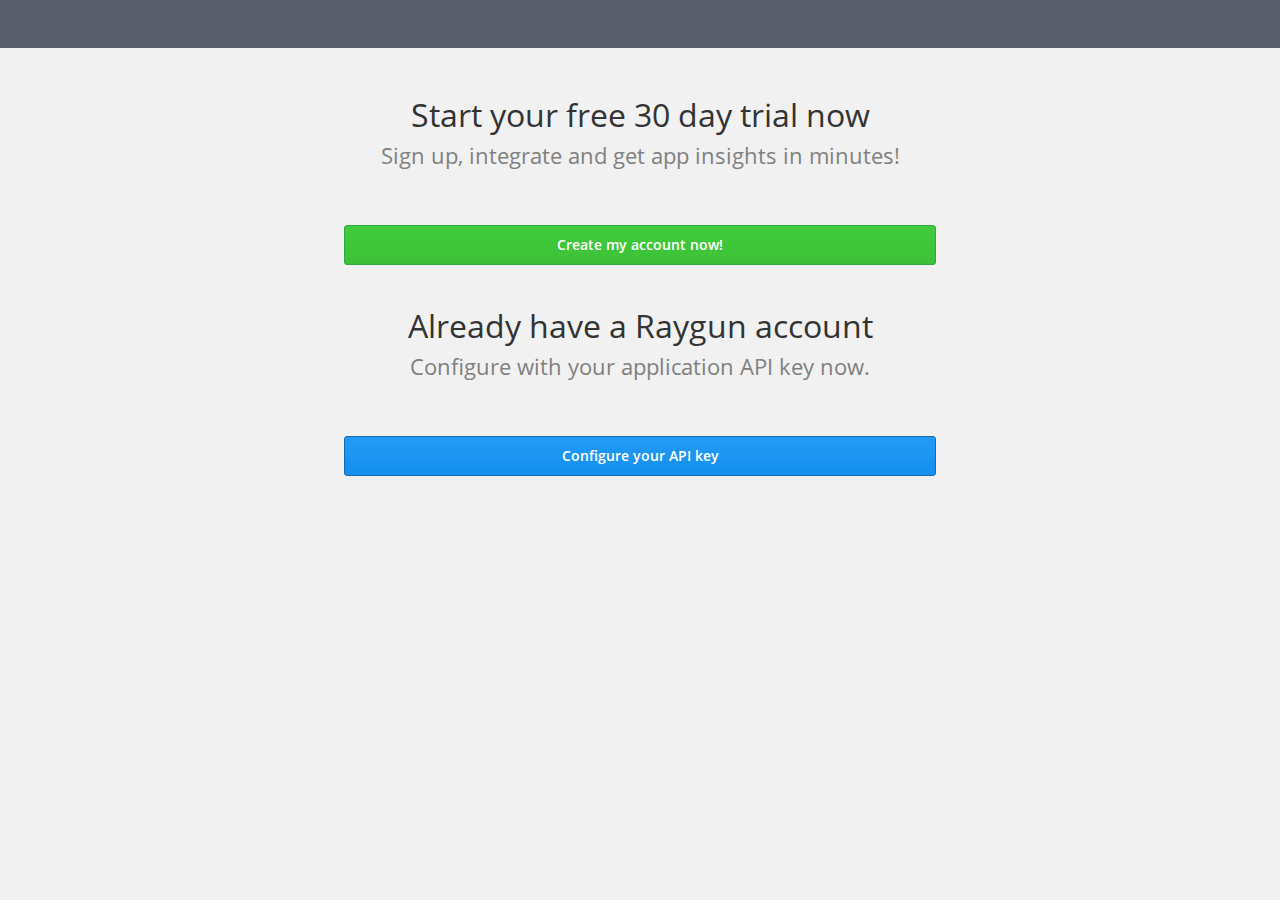
==== commit 7813a99c: "Added lots" ====
--- a/popup/index.html
+++ b/popup/index.html
@@ -3,107 +3,62 @@
 <head>
   <title>Raygun</title>
 
-  <link href="styles/vendor.css" type="text/css" rel="stylesheet" />
-  <link href="styles/screen.css" type="text/css" rel="stylesheet" media="screen" />
-  <link href="styles/vendor-custom.css" type="text/css" rel="stylesheet" media="screen" />
+  <link href="styles/vendor.css" type="text/css" rel="stylesheet"/>
+  <link href="styles/screen.css" type="text/css" rel="stylesheet" media="screen"/>
+  <link href="styles/vendor-custom.css" type="text/css" rel="stylesheet" media="screen"/>
 
   <script src="scripts/configure.js"></script>
 
   <style>
     body {
-        min-width:550px;
+      min-width: 550px;
     }
   </style>
 </head>
 <body class='layout'>
 
-  <header class="layout__header layout__header--dark">
-    <div class="center center-1120">
-      <a href="http://raygun.com/" class="raygun-logo">Raygun</a>
-    </div>
-  </header>
+<header class="layout__header layout__header--dark">
+  <div class="center center-1120">
+    <a href="http://raygun.com/" target="_blank" class="raygun-logo">Raygun</a>
+  </div>
+</header>
 
-  <div class="page-container">
-    <div class="center center-640">
+<div class="page-container">
+  <div class="center center-640">
 
 
-      <div class="module">
-        <div class="module__body">
-          <div class="module-content module-content--padding-horizontal module-content--padding-top">
+    <div class="module">
+      <div class="module__body">
+        <div class="module-content module-content--padding-horizontal module-content--padding-top">
 
-            <div class="signup-heading">
-              <h1 class="signup-heading__primary-heading">Start your free 30 day trial now</h1>
-              <h2 class="signup-heading__secondary-heading">Sign up, integrate and get app insights in minutes!</h2>
-            </div>
+          <div class="signup-heading">
+            <h1 class="signup-heading__primary-heading">Start your free 30 day trial now</h1>
+            <h2 class="signup-heading__secondary-heading">Sign up, integrate and get app insights in minutes!</h2>
+          </div>
 
-            <form action="https://go.pardot.com/l/151281/2016-03-02/j5pv" class="form-auth" method="post">
+          <div class="input-submit">
+            <a class="button button-40 button-block button-green button-before button-after" href="signup.html">
+              Create my account now!
+            </a>
+          </div>
 
-              <div class="auth-validation">
-                <div class="validation-summary-valid" data-valmsg-summary="true">
-                  <ul>
-                    <li style="display:none"></li>
-                  </ul>
-                </div>
-              </div>
+          <div class="signup-heading" style="margin-top: 3em">
+            <h1 class="signup-heading__primary-heading">Already have a Raygun account</h1>
+            <h2 class="signup-heading__secondary-heading">Configure with your application API key now.</h2>
+          </div>
 
-              <div class="input-section input-text input-section--stacked">
-                <label>First name</label>
-                <input class="text-box single-line " data-val="true" data-val-required="&#39;First name&#39; should not be empty." id="FirstName" maxLength="" name="FirstName" placeholder="First Name" type="text" value=""/>
-              </div>
+          <div class="signup-submit">
+            <a class="button button-40 button-block button-blue button-before button-after" href="configure.html">
+              Configure your API key
+            </a>
+          </div>
 
-              <div class="input-section input-text input-section--stacked">
-                <label>Last name</label>
-                <input class="text-box single-line " data-val="true" data-val-required="&#39;Last name&#39; should not be empty." id="LastName" maxLength="" name="LastName" placeholder="Last Name" type="text" value=""/>
-              </div>
-
-              <div class="input-section input-text input-section--stacked">
-                <label>Phone Number</label>
-                <input class="text-box single-line " id="PhoneNumber" maxLength="" name="PhoneNumber" placeholder="+0123456789 (optional)" type="text" value=""/>
-              </div>
-
-              <div class="input-section input-email input-section--stacked">
-                <div class="form-group">
-                  <label class="form-group__label">Email address</label>
-                  <div class="input-wrapper">
-                    <input class="input-style" data-val="true" data-val-email="&#39;Email address&#39; is not a valid email address." data-val-required="&#39;Email address&#39; should not be empty." id="EmailAddress" name="EmailAddress" placeholder="Email Address" type="email" value=""/>
-                  </div>
-                </div>
-              </div>
-
-              <div class="input-section input-password input-section--stacked">
-                  <label for="Password">Password</label>
-                  <input class="js-input-masked" data-val="true" data-val-length="Password must have at least 8 characters" data-val-length-min="8" data-val-required="&#39;Password&#39; should not be empty." id="Password" name="Password" placeholder="Password" type="password" />
-              </div>
-
-              <input id="GCLID" name="GCLID" type="hidden" value="" />
-              <input id="UtmCampaign" name="UtmCampaign" type="hidden" value="" />
-              <input id="UtmContent" name="UtmContent" type="hidden" value="" />
-              <input id="UtmMedium" name="UtmMedium" type="hidden" value="" />
-              <input id="UtmSource" name="UtmSource" type="hidden" value="" />
-              <input id="InitialLandingPage" name="InitialLandingPage" type="hidden" value="" />
-              <input id="InitialReferrer" name="InitialReferrer" type="hidden" value="" />
-              <input id="Timezone" name="Timezone" type="hidden" value="" />
-
-
-              <div class="signup-submit">
-                <button class="button button-40 button-green button-after button-block">
-                  <strong>Create my account now!</strong>
-                </button>
-              </div>
-
-              <div class="signup-terms">
-                <p class="text-grey text-center">
-                  By signing up for an account you are agreeing to our <a class="link-primary" href="https://raygun.com/terms">Terms &amp; Conditions</a>
-                </p>
-              </div>
-            </form>
-
-          </div>
         </div>
-        </div>
-        </div>
-        </div>
-  </body>
+      </div>
+    </div>
+  </div>
+</div>
+</body>
 </html>
 
 
--- a/popup/styles/screen.css
+++ b/popup/styles/screen.css
@@ -1 +1 @@
-html,body,div,span,applet,object,iframe,h1,h2,h3,h4,h5,h6,p,blockquote,pre,a,abbr,acronym,address,big,cite,code,del,dfn,em,img,ins,kbd,q,s,samp,small,strike,strong,sub,sup,tt,var,b,u,i,center,dl,dt,dd,ol,ul,li,fieldset,form,label,legend,table,caption,tbody,tfoot,thead,tr,th,td,article,aside,canvas,details,embed,figure,figcaption,footer,header,hgroup,menu,nav,output,ruby,section,summary,time,mark,audio,video{margin:0;padding:0;border:0;font-size:100%;font:inherit;vertical-align:baseline}article,aside,details,figcaption,figure,footer,header,hgroup,menu,nav,section{display:block}body{line-height:1}ol,ul{list-style:none}blockquote,q{quotes:none}blockquote:before,blockquote:after,q:before,q:after{content:'';content:none}table{border-collapse:collapse;border-spacing:0}caption,th,td{text-align:left;font-weight:normal;vertical-align:middle}*,*:before,*:after{-moz-box-sizing:border-box;-webkit-box-sizing:border-box;box-sizing:border-box}noselect,.no-select,.table__cell-control,.vertical-list,.select-filter-list,.raygun-emblem,.header-button,.user-button,ul.sidebar-list,.language-grid,.pricing-module__header,.audit-sidebar-section,.ana-tab,.ei-heading,.ei-favourite-button,.ei-header-btn,.eif-remove{-webkit-user-select:none;-khtml-user-select:none;-moz-user-select:none;-o-user-select:none;user-select:none}wordbreak,.plan-heading h3{-ms-word-break:break-all;word-break:break-all;word-break:break-word;-webkit-hyphens:auto;-moz-hyphens:auto;hyphens:auto}nowrap,.button,.table__sort-text,.modal-plugin-navigation a,.plugin-detail h4,.select-filter-list li,.date-button,.appswitcher-appname,.sidebar-label,.input-text label,.input-email label,.input-password label,.icon-tabs a,.overview-merge-error,.ei-header-title,.g-dash-application-name,.g-dash-application-count-value,.g-dash-message{white-space:nowrap;text-overflow:ellipsis;overflow:hidden}imgscale{display:block;max-width:100%;height:auto;width:auto\9}.float-left{float:left}.center{margin-left:auto;margin-right:auto}.float-right{float:right}.break{-ms-word-break:break-all;word-break:break-word;-webkit-hyphens:auto;-moz-hyphens:auto;hyphens:auto}.nowrap{white-space:nowrap;text-overflow:ellipsis;overflow:hidden}@media only screen and (max-width:1180px){.nowrap--normal-med{white-space:normal}}@media only screen and (max-width:1060px){.nowrap--normal-min{white-space:normal}}.full-width{width:100%}@media only screen and (max-width:640px){.full-width-mob{width:100%}}clearfix::before,.text-icon-after::before,.text-icon-before::before,.form-split-container::before,.element-split-container::before,.p-h-controls::before,clearfix::after,.text-icon-after::after,.text-icon-before::after,.form-split-container::after,.element-split-container::after,.p-h-controls::after,.clearfix::before,.form-footer::before,.clearfix::after,.form-footer::after{content:' ';display:table}clearfix::after,.text-icon-after::after,.text-icon-before::after,.form-split-container::after,.element-split-container::after,.p-h-controls::after,.clearfix::after,.form-footer::after{clear:both}.disabled,.is-disabled{pointer-events:none;cursor:not-allowed}.relative{position:relative}.clickable{cursor:pointer}.line-height-32,.line-height-32-before:before,.line-height-32-after:after{line-height:32px}.line-height-32--force{line-height:32px !important}.line-height-24,.line-height-24-before:before,.line-height-24-after:after{line-height:24px}.line-height-24--force{line-height:24px !important}.hide{display:none}.show{display:block}@media screen and (max-width:1400px){.hide-max{display:none}.show-max{display:block}}@media screen and (max-width:1180px){.hide-med{display:none}.show-med{display:block}}@media screen and (max-width:1060px){.hide-min{display:none}.show-min{display:block}}@media screen and (max-width:640px){.hide-mob{display:none !important}.show-mob{display:block}}@media screen and (max-width:1180px){.screen-med-hide{display:none}.screen-med-show,.screen-med-show-block{display:block}}@media screen and (max-width:1060px){.screen-min-hide{display:none}.screen-min-show{display:block}}@media screen and (max-width:640px){.screen-mob-hide{display:none}.screen-mob-show{display:block}}.text-icon{position:relative;display:block}.text-icon--center{display:inline-block;max-width:100%}.text-icon--16{padding-left:24px}.text-icon--16 .text-icon__text{line-height:16px}.text-icon--16 .text-icon__icon{line-height:16px}.text-icon--24{padding-left:40px;min-height:24px}.text-icon--24 .text-icon__text{line-height:24px}.text-icon--24 .text-icon__icon{line-height:24px}.text-icon--32{padding-left:48px}.text-icon--32 .text-icon__text{line-height:32px}.text-icon--32 .text-icon__icon{line-height:32px}.text-icon--36{padding-left:48px}.text-icon--36 .text-icon__text{line-height:36px}.text-icon--36 .text-icon__icon{line-height:36px}.text-icon--40{padding-left:48px;min-height:40px}.text-icon--40 .text-icon__text{line-height:40px}.text-icon--40 .text-icon__icon{line-height:40px}.text-icon__icon,.text-icon__text{display:block}.text-icon__icon{position:absolute;top:0;left:0}.text-icon__text{text-align:left}.text-icon--spaced .text-icon__text{padding-left:16px}.text-icon-after{max-width:100%;float:left;position:relative;padding-right:24px}.text-icon-after__text{display:block;width:100%;line-height:20px}.text-icon-after__icon{position:absolute;right:0;top:2px}.text-icon-after__text--16{line-height:16px}.text-icon-after__icon--16{top:0}.text-icon-before{max-width:100%;float:left;position:relative;padding-left:24px}.text-icon-before__text{display:block;width:100%;line-height:20px}.text-icon-before__icon{position:absolute;left:0;top:2px}.center{max-width:1120px;margin:0 auto}.center-full{max-width:none}.center-max,.center--max{max-width:1400px}.center-1240,.center--1240{max-width:1300px}.center-1120,.center--1120{max-width:1120px}.center-960,.center--960{max-width:960px}.center-800,.center--800{max-width:800px}.center-640,.center--640{max-width:640px}.center-480,.center--480{max-width:480px}.block-center{margin-left:auto;margin-right:auto;display:block}.avatar{overflow:hidden;display:block;border-radius:3px}.avatar img{display:block;width:auto\9;height:auto;max-width:100%}.avatar--circle{border-radius:50%}.avatar-16{width:16px;height:16px}.avatar-20{width:20px;height:20px}.avatar-24{width:24px;height:24px}.avatar-32{width:32px;height:32px}.avatar-40{width:40px;height:40px}.avatar-64{width:64px;height:64px}.avatar-128{width:128px;height:128px}.grid{margin:-6px;padding:0 0 24px}.grid:last-child{padding:0}.grid__column{padding:6px;float:left}@media(max-width:1060px){.grid__column{width:100% !important}}@media(max-width:1060px){.grid--responsive-margin-24 .grid__column{margin-bottom:12px}.grid--responsive-margin-24 .grid__column:last-child{margin-bottom:0}}.grid__column--1{width:8.3333333333%}.grid__column--2{width:16.6666666667%}.grid__column--3{width:25%}.grid__column--4{width:33.3333333333%}.grid__column--5{width:41.6666666667%}.grid__column--6{width:50%}.grid__column--7{width:58.3333333333%}.grid__column--8{width:66.6666666667%}.grid__column--9{width:75%}.grid__column--10{width:83.3333333333%}.grid__column--11{width:91.6666666667%}.grid__column--12{width:100%}.grid__column--break{clear:left}.grid--responsive{margin:0}.grid--responsive::before,.grid--responsive::after{content:' ';display:table}.grid--responsive::after{clear:both}@media only screen and (min-width:640px){.grid--responsive{margin-left:-8px;margin-right:-8px}.grid--responsive.grid-spacing--16{margin-left:-16px;margin-right:-16px}}.grid--nested{padding:0;margin-top:24px}.grid__col{float:left;width:100%}@media only screen and (min-width:640px){.grid__col{padding-left:8px;padding-right:8px}.grid__col.grid-spacing--16{padding-left:16px;padding-right:16px}}@media only screen and (min-width:640px){.grid__col--md-1{width:8.3333333333%}.grid__col--md-2{width:16.6666666667%}.grid__col--md-3{width:25%}.grid__col--md-4{width:33.3333333333%}.grid__col--md-5{width:41.6666666667%}.grid__col--md-6{width:50%}.grid__col--md-7{width:58.3333333333%}.grid__col--md-8{width:66.6666666667%}.grid__col--md-9{width:75%}.grid__col--md-10{width:83.3333333333%}.grid__col--md-11{width:91.6666666667%}}@media only screen and (min-width:1181px){.grid__col--lg-1{width:8.3333333333%}.grid__col--lg-2{width:16.6666666667%}.grid__col--lg-3{width:25%}.grid__col--lg-4{width:33.3333333333%}.grid__col--lg-5{width:41.6666666667%}.grid__col--lg-6{width:50%}.grid__col--lg-7{width:58.3333333333%}.grid__col--lg-8{width:66.6666666667%}.grid__col--lg-9{width:75%}.grid__col--lg-10{width:83.3333333333%}.grid__col--lg-11{width:91.6666666667%}}@font-face{font-family:'Open-Sans';src:url(/cassette.axd/file/Content/fonts/open-sans/OpenSans-Regular-3564ed0b5363df5cf277c16e0c6bedc5a682217f.ttf) format("truetype");font-weight:normal;font-style:normal}@font-face{font-family:'Open-Sans';src:url(/cassette.axd/file/Content/fonts/open-sans/OpenSans-Semibold-f1ee7a9c6d13ee2d642a806c09e737275e613792.ttf) format("truetype");font-weight:bold;font-style:normal}html{font-size:62.5%;text-rendering:optimizeLegibility;-webkit-text-size-adjust:none;-webkit-font-smoothing:antialiased}body{color:#333;line-height:1.2;font-family:"Open-Sans",arial,helvetica,serif;font-size:14px;font-size:1.4rem}em,.text-italic{font-style:italic}strong,.text-bold{font-weight:bold}a,.link-primary{color:#158fef;text-decoration:none;-webkit-tap-highlight-color:transparent}a:hover,a:active,.link-primary:hover,.link-primary:active{color:#f73415}.text-blue{color:#158fef}.text-purple{color:#8a4dc7}.text-red{color:#dc280a}.text-orange{color:#fa610b}.text-yellow{color:#ffc539}.text-green{color:#1cc526}.text-grey{color:#808080}.text-grey-light{color:#bbb}.text-white{color:#fff}.text-black{color:#000}.text-dark{color:#333}.text-light{color:#bbb}.text-normal{font-weight:normal}.text-underline{text-decoration:underline}break-word,.st-text,.text-break{-ms-word-break:break-all;word-break:break-word;-webkit-hyphens:auto;-moz-hyphens:auto;hyphens:auto}ellipsis,.text-ellipsis{text-overflow:ellipsis;white-space:nowrap;overflow:hidden;display:block}.text-mono{font-family:"Source Code Pro",consolas,courier,monaco,"courier new";font-size:13px;font-size:1.3rem}.foot-note{font-size:14px;font-size:1.4rem;color:#d8d8d8;max-width:600px;line-height:1.2}.headline{font-size:16px;font-size:1.6rem;line-height:1.4}@media only screen and (max-width:640px){.headline{font-size:14px;font-size:1.4rem}}.text-center{text-align:center}.text-right{text-align:right}.text-left{text-align:left}.text-italic{font-style:italic}.text-highlight{background-color:rgba(255,197,57,.2)}h1,h2,h3,h4{display:block}.heading-size-0{font-size:32px;font-size:3.2rem;font-weight:normal !important;line-height:48px !important}h1,.heading-size-1{font-size:24px;font-size:2.4rem}.heading-size-1{font-weight:bold}h2,.heading-size-2{font-size:20px;font-size:2rem}h3,.heading-size-3{font-size:18px;font-size:1.8rem;font-weight:bold}h4,.heading-size-4{font-size:16px;font-size:1.6rem;font-weight:bold}.heading-size-5{font-size:14px;font-size:1.4rem;font-weight:bold}.text-size-large{font-size:16px;font-size:1.6rem}.text-size-medium{font-size:14px;font-size:1.4rem}.text-size-small{font-size:12px;font-size:1.2rem}form,input,textarea,label,select{font-family:"Open-Sans",arial,helvetica,serif;font-size:14px;font-size:1.4rem}::-webkit-input-placeholder,:-moz-placeholder,::-moz-placeholder,:-ms-input-placeholder{color:#000}.typography{font-size:14px;font-size:1.4rem;line-height:1.5}.typography a{color:#158fef;white-space:nowrap;text-decoration:underline}.typography a:hover,.typography a:active{color:#dc280a}.typography p{margin:4px 0 12px}.typography p:first-child{margin-top:0}.typography ol{list-style:decimal}.typography ul{list-style:disc}.typography ul,.typography ol{margin:4px 0 16px;padding:0 0 0 20px}.typography h1{margin:32px 0 16px}.typography h2{margin:24px 0 8px}.typography h3{margin:24px 0 8px}.typography h4{margin:24px 0 8px}.typography h5{margin:16px 0 0}.typography h6{margin:16px 0 0}.typography h1,.typography h2,.typography h3,.typography h4,.typography h5,.typography h6{font-weight:bold;line-height:1.2}.typography h1:first-child,.typography h2:first-child,.typography h3:first-child,.typography h4:first-child,.typography h5:first-child,.typography h6:first-child{margin-top:0}.typography pre{margin:4px 0 16px;padding:10px 10px;border-radius:3px;background:#f1f1f1}.typography code{display:inline-block;padding:2px 6px;border-radius:2px;font-family:"Source Code Pro",consolas,courier,monaco,"courier new";background:#f1f1f1;font-size:12px;font-size:1.2rem}.typography img{max-width:100%;display:block}.typography p:last-child,.typography a:last-child,.typography h4:last-child,.typography ul:last-child,.typography ol:last-child{margin:0}.code-block{overflow:auto;padding:2px}.code-block pre{display:block;font-family:"Source Code Pro",consolas,courier,monaco,"courier new";font-size:13px;font-size:1.3rem}.code-block pre span{display:inline;margin:0;padding:0}.code-block .string{color:#61bd62}.code-block .number{color:#ff8c00}.code-block .boolean{color:#e0504f}.code-block .null{color:#f0f}.code-block .key{color:#38a3ed}.code-block code{display:inline-block;vertical-align:middle;white-space:nowrap;background:#f1f1f1;border:1px solid #f1f1f1;font-family:"Source Code Pro",consolas,courier,monaco,"courier new";padding:2px 4px;border-radius:2px;font-size:12px;font-size:1.2rem}.code-block--word-wrap{width:100%}.code-block--word-wrap pre{white-space:pre-wrap;word-wrap:break-word;word-break:break-all}.code-editor{margin:12px 0 24px;width:100%;text-align:left;border-radius:4px;overflow:hidden;background:#272822}.code-editor pre{margin:0 !important;border-radius:0 !important;padding:1em 1.5em !important;max-height:500px;overflow:auto}.code-editor:last-child{margin-bottom:0}.code-header{position:relative;padding:12px 12px 12px 48px;color:#fff;background-color:#000}.code-header h4{line-height:16px;font-size:14px;font-size:1.4rem}.code-header .icon-16{position:absolute;left:16px;height:12px}.faq__heading{font-size:16px;font-size:1.6rem;font-weight:bold;margin-bottom:12px}.faq__item{margin-bottom:16px}.faq__item:last-child{margin-bottom:0}.faq-item{line-height:1.4;font-size:14px;font-size:1.4rem}.faq-item__question{font-weight:bold;margin-bottom:2px}.test-icon{background:#303847;border-radius:2px}.icon--center{margin:0 auto}.icon-16,.icon-24,.icon-32,.icon-40,.icon-48,.icon-56,.icon-64,.icon-128{text-align:center;display:block}.icon-16:before,.icon-24:before,.icon-32:before,.icon-40:before,.icon-48:before,.icon-56:before,.icon-64:before,.icon-128:before{display:block}.image-icon{border-radius:2px;overflow:hidden}.image-icon img{display:block;width:100%;height:auto}.icon-16,.icon-16:before{width:16px;height:16px}.icon-16:before{font-size:16px !important;line-height:16px}.icon-24,.icon-24:before{width:24px;height:24px}.icon-24:before{font-size:24px;line-height:24px}.icon-32,.icon-32:before{width:32px;height:32px}.icon-32:before{font-size:32px;line-height:32px}.icon-40,.icon-40:before{width:40px;height:40px}.icon-40:before{font-size:40px;line-height:40px}.icon-48,.icon-48:before{width:48px;height:48px}.icon-48:before{font-size:48px;line-height:48px}.icon-56,.icon-56:before{width:56px;height:56px}.icon-56:before{font-size:56px;line-height:56px}.icon-64,.icon-64:before{width:64px;height:64px}.icon-64:before{font-size:64px;line-height:64px}.icon-128,.icon-128:before{width:128px;height:128px}.icon-128:before{font-size:128px;line-height:128px}.icon-purple{background:#8a4dc7}.icon-blue{background:#158fef}.icon-green{background:#1cc526}.icon-disc{padding:4px}.icon-disc:before{display:block;content:'';width:8px;height:8px;border-radius:50%}.icon-disc--grey:before{background:#d8d8d8}.icon-disc--green:before{background:#1cc526}.icon-disc--blue:before{background:#158fef}.icon-disc--purple:before{background:#8a4dc7}.icon-before:before,.icon-after:after{display:block;height:16px;width:16px;text-align:center}.icon-before:before{float:left;margin:0 12px 0 0}.icon-after:before{float:right;margin:0 0 0 12px}.svg-icon{background-size:100%}.icon-chrome{background-image:url("/cassette.axd/file/Content/images/error-instance/icon_chrome-9a16a815154dce9c8a126a6056baf6851b2c0177.png")}html.svg .icon-chrome{background-image:url("/cassette.axd/file/Content/images/error-instance/icon_chrome-6758c14a3c6f95e311c4744bd664a78ae5fe5d37.svg")}.icon-chromium{background-image:url("/cassette.axd/file/Content/images/error-instance/icon_chromium-87558debe38be589fb16b02bba0716cfaafd90de.png")}html.svg .icon-chromium{background-image:url("/cassette.axd/file/Content/images/error-instance/icon_chromium-cff1855dfe5a1e998ece67431f8d7e7bb3e3d7fa.svg")}.icon-firefox{background-image:url("/cassette.axd/file/Content/images/error-instance/icon_firefox-3bd0b56835ec8af96286dfa934c1357ecbcf2c08.png")}html.svg .icon-firefox{background-image:url("/cassette.axd/file/Content/images/error-instance/icon_firefox-007aca94861af5c0c7ae0957d53a78cfca452acf.svg")}.icon-safari{background-image:url("/cassette.axd/file/Content/images/error-instance/icon_safari-18bf4a9a28b42b5bea57498235cf5b02f3d3aa4a.png")}html.svg .icon-safari{background-image:url("/cassette.axd/file/Content/images/error-instance/icon_safari-fc685a931fe1a5b3f0644b985066cfd6f641a51e.svg")}.icon-explorer{background-image:url("/cassette.axd/file/Content/images/error-instance/icon_explorer-cda31652a74c552242fbad2404ca3aae8a10067b.png")}html.svg .icon-explorer{background-image:url("/cassette.axd/file/Content/images/error-instance/icon_explorer-e62023c4cf239aeea949526c1d745d5eedf5cb60.svg")}.icon-edge{background-image:url("/cassette.axd/file/Content/images/error-instance/icon_edge-c71f9090192e5b9a92171c5eb8a7313f66e53217.png")}html.svg .icon-edge{background-image:url("/cassette.axd/file/Content/images/error-instance/icon_edge-a4be4379b8a8bb5a3e09ee1969e9f713a64ab389.svg")}.icon-opera{background-image:url("/cassette.axd/file/Content/images/error-instance/icon_opera-1dec86e5e76b6652da007be217690afb0287d052.png")}html.svg .icon-opera{background-image:url("/cassette.axd/file/Content/images/error-instance/icon_opera-43a0269047768b69426b38e655d35bc282fd00db.svg")}.icon-android{background-image:url("/cassette.axd/file/Content/images/error-instance/icon_android-482014ea46389419dde234eb75bb4b11460a67cd.png")}html.svg .icon-android{background-image:url("/cassette.axd/file/Content/images/error-instance/icon_android-f382e80c56b14091d00b124977a7d0c7095dd276.svg")}.icon-mac{background-image:url("/cassette.axd/file/Content/images/error-instance/icon_mac-e0b5716a51eaedaa784aad2034f18fa6c04c4ba9.png")}html.svg .icon-mac{background-image:url("/cassette.axd/file/Content/images/error-instance/icon_mac-bb07b5a4f54e2d34678edf2b8fe019d69cbd63bc.svg")}.icon-ios{background-image:url("/cassette.axd/file/Content/images/error-instance/icon_ios-67f2df0ee3feafdf1dfb8ee60073301a4179dfe3.png")}html.svg .icon-ios{background-image:url("/cassette.axd/file/Content/images/error-instance/icon_ios-060ab75d985d0713df8b97265389e68727a83d65.svg")}.icon-osx{background-image:url("/cassette.axd/file/Content/images/error-instance/icon_ios-67f2df0ee3feafdf1dfb8ee60073301a4179dfe3.png")}html.svg .icon-osx{background-image:url("/cassette.axd/file/Content/images/error-instance/icon_ios-060ab75d985d0713df8b97265389e68727a83d65.svg")}.icon-windows95{background-image:url("/cassette.axd/file/Content/images/error-instance/icon_windows95-4a0d6cfb93c3bb1732ae1ba493b5134d0a851e32.png")}html.svg .icon-windows95{background-image:url("/cassette.axd/file/Content/images/error-instance/icon_windows95-171ecfac807eb1a30529e459f9b270cdf96d072e.svg")}.icon-windowsCE{background-image:url("/cassette.axd/file/Content/images/error-instance/icon_windows95-4a0d6cfb93c3bb1732ae1ba493b5134d0a851e32.png")}html.svg .icon-windowsCE{background-image:url("/cassette.axd/file/Content/images/error-instance/icon_windows95-171ecfac807eb1a30529e459f9b270cdf96d072e.svg")}.icon-windowsXP{background-image:url("/cassette.axd/file/Content/images/error-instance/icon_windows7-91c64a4e2ec5a21ec102f33b42a739d1663948a8.png")}html.svg .icon-windowsXP{background-image:url("/cassette.axd/file/Content/images/error-instance/icon_windows7-c4c0a66534e2992630ffe7b1f51c2ecf8c35362e.svg")}.icon-windowsVista{background-image:url("/cassette.axd/file/Content/images/error-instance/icon_windows7-91c64a4e2ec5a21ec102f33b42a739d1663948a8.png")}html.svg .icon-windowsVista{background-image:url("/cassette.axd/file/Content/images/error-instance/icon_windows7-c4c0a66534e2992630ffe7b1f51c2ecf8c35362e.svg")}.icon-windows7{background-image:url("/cassette.axd/file/Content/images/error-instance/icon_windows7-91c64a4e2ec5a21ec102f33b42a739d1663948a8.png")}html.svg .icon-windows7{background-image:url("/cassette.axd/file/Content/images/error-instance/icon_windows7-c4c0a66534e2992630ffe7b1f51c2ecf8c35362e.svg")}.icon-windows8{background-image:url("/cassette.axd/file/Content/images/error-instance/icon_windows8-8c5c82551fd6d899a2f0e69620f7e7be425aa1fa.png")}html.svg .icon-windows8{background-image:url("/cassette.axd/file/Content/images/error-instance/icon_windows8-215575fb01db134d97261cee3d85b33eb1169a53.svg")}.icon-windows81{background-image:url("/cassette.axd/file/Content/images/error-instance/icon_windows8-8c5c82551fd6d899a2f0e69620f7e7be425aa1fa.png")}html.svg .icon-windows81{background-image:url("/cassette.axd/file/Content/images/error-instance/icon_windows8-215575fb01db134d97261cee3d85b33eb1169a53.svg")}.icon-windows10{background-image:url("/cassette.axd/file/Content/images/error-instance/icon_windows8-8c5c82551fd6d899a2f0e69620f7e7be425aa1fa.png")}html.svg .icon-windows10{background-image:url("/cassette.axd/file/Content/images/error-instance/icon_windows8-215575fb01db134d97261cee3d85b33eb1169a53.svg")}.icon-windowsPhone{background-image:url("/cassette.axd/file/Content/images/error-instance/icon_winRT-a85eb4359fb0a6c0a2166fedd83c4b3b7a20e330.png")}html.svg .icon-windowsPhone{background-image:url("/cassette.axd/file/Content/images/error-instance/icon_winRT-5425a98e21aed37df911e6391b3294b13dc8e27a.svg")}.icon-linux{background-image:url("/cassette.axd/file/Content/images/error-instance/icon_linux-6ad28eaa11f6514310665a114e27d2412a028d4c.png")}html.svg .icon-linux{background-image:url("/cassette.axd/file/Content/images/error-instance/icon_linux-d8c1f32c47b577ac9aeef2a8fc66f85fb95e119a.svg")}.icon-blackberry{background-image:url("/cassette.axd/file/Content/images/icons/platforms/icon_blackberry-67b6080d176bdbcafb1926e74ee13e5d3901ca4d.png")}html.svg .icon-blackberry{background-image:url("/cassette.axd/file/Content/images/icons/platforms/icon_blackberry-b82212289edf5ca8ba75bd8440bb85b39ecf40d1.svg")}.icon-bsd{background-image:url("/cassette.axd/file/Content/images/icons/platforms/icon_bsd-ec4b0c9fea25e810c57e23a8f97d2ea0fb1070f1.png")}html.svg .icon-bsd{background-image:url("/cassette.axd/file/Content/images/icons/platforms/icon_bsd-b030f3cb901821fa9d493e6f1b66214b2512fd0d.svg")}.icon-centos{background-image:url("/cassette.axd/file/Content/images/icons/platforms/icon_centos-adb56322a247fb81c4cdabec15edf5ce43087bff.png")}html.svg .icon-centos{background-image:url("/cassette.axd/file/Content/images/icons/platforms/icon_centos-3aeb3f9fd2c39fafe1364221058bfb76a2426ac0.svg")}.icon-debian{background-image:url("/cassette.axd/file/Content/images/icons/platforms/icon_debian-13e839231947410a9cef6236d15f959c3874859f.png")}html.svg .icon-debian{background-image:url("/cassette.axd/file/Content/images/icons/platforms/icon_debian-e209047ae5554b09be7e7bb5638bf8ad9d24dbfd.svg")}.icon-fedora{background-image:url("/cassette.axd/file/Content/images/icons/platforms/icon_fedora-8fd38e260d7f3bca48ea44344e13248f48e47b58.png")}html.svg .icon-fedora{background-image:url("/cassette.axd/file/Content/images/icons/platforms/icon_fedora-e5568427fee7e61bfaae772c71106d2d044ff25b.svg")}.icon-symbian{background-image:url("/cassette.axd/file/Content/images/icons/platforms/icon_symbian-d1d173d48b7beb98584cca5f62a2e4d14731d8c7.png")}html.svg .icon-symbian{background-image:url("/cassette.axd/file/Content/images/icons/platforms/icon_symbian-e5fa553126e346b5871fa03dfc9f1b6c4a2b07a3.svg")}.icon-ubuntu{background-image:url("/cassette.axd/file/Content/images/icons/platforms/icon_ubuntu-0769c8b0a5cd53b8dffe348626daf97280822346.png")}html.svg .icon-ubuntu{background-image:url("/cassette.axd/file/Content/images/icons/platforms/icon_ubuntu-817417c60947edc34dc5ca485ceab3b6fd9ba9ec.svg")}.icon--anonymous-user{background-image:url("/cassette.axd/file/Content/images/avatars/icon--anon-user-c5f13ba95061fb3eb25ec62fa29a28b1009c2b2f.png")}html.svg .icon--anonymous-user{background-image:url("/cassette.axd/file/Content/images/avatars/icon--anon-user-9742ffa63094148411cb48e193172df6b20daacd.svg")}.integration-icon{display:block;border-radius:4px;background-size:100%;background-color:#fff}.integration-icon.asana-icon,.integration-icon--asana{background-image:url("/cassette.axd/file/Content/images/integration-icons/integrations_asana-0a402adf412e2dd9db6859995958107a7ff38be0.png");background-image:url("/cassette.axd/file/Content/images/integration-icons/integrations_asana-f07ee5d5bf0cb0655b840b70b98a6bf54b7726dc.svg")}.integration-icon.assembla-icon,.integration-icon--assembla{background-image:url("/cassette.axd/file/Content/images/integration-icons/integrations_assembla-b7ddda10941f0e169182ac1587c4c4511d3f2949.png");background-image:url("/cassette.axd/file/Content/images/integration-icons/integrations_assembla-442b55cdedd93b70ed7a8e619d15957db3446fc6.svg")}.integration-icon.bitbucket-icon,.integration-icon--bitbucket{background-image:url("/cassette.axd/file/Content/images/integration-icons/integrations_bitbucket-6cc655c631d282b9f351c42d760b9875b72d3d51.png");background-image:url("/cassette.axd/file/Content/images/integration-icons/integrations_bitbucket-44438d81149b8c69df490d1bfeb36f29d8c82cba.svg")}.integration-icon.bugherd-icon,.integration-icon--bugherd{background-image:url("/cassette.axd/file/Content/images/integration-icons/integrations_bugherd-d45a4ef951d3b10d6984cc7a99d99d0508f73e89.png");background-image:url("/cassette.axd/file/Content/images/integration-icons/integrations_bugherd-180786ccf2e78353569639b284d8ddfb2ec5441d.svg")}.integration-icon.catechnologies-icon,.integration-icon--catechnologies{background-image:url("/cassette.axd/file/Content/images/integration-icons/integrations_ca-technologies-f6c978cfecbbfdace55a69b76cfe8b09879a763b.png");background-image:url("/cassette.axd/file/Content/images/integration-icons/integrations_ca-technologies-b93535bbb6a238c2bfed4c7b92acb34766e18cc4.svg")}.integration-icon.campfire-icon,.integration-icon--campfire{background-image:url("/cassette.axd/file/Content/images/integration-icons/integrations_campfire-7d5b1f92d7ab67432722ee44249f2d677b64e585.png");background-image:url("/cassette.axd/file/Content/images/integration-icons/integrations_campfire-e028dbd009ec811ad081579e29843becd059e45a.svg")}.integration-icon.flowdock-icon,.integration-icon--flowdock{background-image:url("/cassette.axd/file/Content/images/integration-icons/integrations_flowdock-70cb24564cad2984fa144ada09d30d948ad6bc7f.png");background-image:url("/cassette.axd/file/Content/images/integration-icons/integrations_flowdock-9c11c005ff06bb4603c88b3f4dc5f2bf27e348f9.svg")}.integration-icon.fogbugz-icon,.integration-icon--fogbugz{background-image:url("/cassette.axd/file/Content/images/integration-icons/integrations_fogbugz-059890bf449694097719be1659b0b3a606cb17a8.png");background-image:url("/cassette.axd/file/Content/images/integration-icons/integrations_fogbugz-ff576f4514b084c7db43a107b5153141b63d3e29.svg")}.integration-icon.github-icon,.integration-icon--github{background-image:url("/cassette.axd/file/Content/images/integration-icons/integrations_github-4ce7cd375245ffa23e19c76b6c76e32b985318b8.png");background-image:url("/cassette.axd/file/Content/images/integration-icons/integrations_github-c88dd830fd64d30496492da371e116ec9af2af5e.svg")}.integration-icon.hipchat-icon,.integration-icon--hipchat{background-image:url("/cassette.axd/file/Content/images/integration-icons/integrations_hipchat-6ab2ab7cbf9a3c54849283f39af33891e9b1d052.png");background-image:url("/cassette.axd/file/Content/images/integration-icons/integrations_hipchat-c12ae85546a16bed4ccfa460e478b507078d15d1.svg")}.integration-icon.intercom-icon,.integration-icon--intercom{background-image:url("/cassette.axd/file/Content/images/integration-icons/integrations_intercom-a7e4eac57ae713caaa8b6410549a10a81f02437f.png");background-image:url("/cassette.axd/file/Content/images/integration-icons/integrations_intercom-b8bf36336634ccbc3e1f131c9496335a8b8e917e.svg")}.integration-icon.jira-icon,.integration-icon.jiraoauth-icon,.integration-icon--jira,.integration-icon--jiraoauth{background-image:url("/cassette.axd/file/Content/images/integration-icons/integrations_jira-63bc12fe4f6f31859337153d397037058cc8c6f9.png");background-image:url("/cassette.axd/file/Content/images/integration-icons/integrations_jira-a5ffe0b1a167a57d416b84ce958a9b5bf38f9f54.svg")}.integration-icon.lighthouse-icon,.integration-icon--lighthouse{background-image:url("/cassette.axd/file/Content/images/integration-icons/integrations_lighthouse-0edeecede5edb866f564107d953983bfad28b13c.png");background-image:url("/cassette.axd/file/Content/images/integration-icons/integrations_lighthouse-f17a2d55eb4f04267fd5c99002a93e438b86240e.svg")}.integration-icon.moxtra-icon,.integration-icon--moxtra{background-image:url("/cassette.axd/file/Content/images/integration-icons/integrations_moxtra-d9676fa15e9691dc026682c336715008ffcc8b48.png");background-image:url("/cassette.axd/file/Content/images/integration-icons/integrations_moxtra-1a2317970af411d0de335444fc80f6f77b9eb4c6.svg")}.integration-icon.octopus-icon,.integration-icon--octopus{background-image:url("/cassette.axd/file/Content/images/integration-icons/integrations_octopus-deploy-c96586f3cf9f5caa4e1e53861688a43a6d4f99c4.png");background-image:url("/cassette.axd/file/Content/images/integration-icons/integrations_octopus-deploy-3e0174c8920ad5621713b7a449c348bf2678fde4.svg")}.integration-icon.pagerduty-icon,.integration-icon--pagerduty{background-image:url("/cassette.axd/file/Content/images/integration-icons/integrations_pagerduty-c4e4e2ace50f6135787dc197c5ca10709776f63d.png");background-image:url("/cassette.axd/file/Content/images/integration-icons/integrations_pagerduty-282750a761f2b940c4b581a0591830f207341cb1.svg")}.integration-icon.pivotaltracker-icon,.integration-icon--pivotaltracker{background-image:url("/cassette.axd/file/Content/images/integration-icons/integrations_pivotal-tracker-0616c553a1c21cb5062b046a38311fc848589840.png");background-image:url("/cassette.axd/file/Content/images/integration-icons/integrations_pivotal-tracker-f17a5c5fa27e75cb2902e5553182e61ac947e231.svg")}.integration-icon.rallydev-icon,.integration-icon--rallydev{background-image:url("/cassette.axd/file/Content/images/integration-icons/integrations_rally-dev-59fe8039aa7e3ab457716f3737ef38af103d5e86.png");background-image:url("/cassette.axd/file/Content/images/integration-icons/integrations_rally-dev-c220f5c8452a489d0e9f22f414a714d8e74a6ffe.svg")}.integration-icon.slack-icon,.integration-icon--slack{background-image:url("/cassette.axd/file/Content/images/integration-icons/integrations_slack-ba75b889f902d3688824a9b95ede475b36c0c3f8.png");background-image:url("/cassette.axd/file/Content/images/integration-icons/integrations_slack-759699273523682f02081368789769eed9bd1297.svg")}.integration-icon.sprintly-icon,.integration-icon--sprintly{background-image:url("/cassette.axd/file/Content/images/integration-icons/integrations_sprintly-a4e7cb3db5a438b4eb12307f6ccab7b6be3ee850.png");background-image:url("/cassette.axd/file/Content/images/integration-icons/integrations_sprintly-12deb836f385de7f5bd0ee06126e2251d244fb2c.svg")}.integration-icon.trello-icon,.integration-icon--trello{background-image:url("/cassette.axd/file/Content/images/integration-icons/integrations_trello-9eef6917a1af28ed593ad000232b77d8637d3f0f.png");background-image:url("/cassette.axd/file/Content/images/integration-icons/integrations_trello-4f9b9dd0b3664968beef30213e05a55b9c9fc226.svg")}.integration-icon.victorops-icon,.integration-icon--victorops{background-image:url("/cassette.axd/file/Content/images/integration-icons/integrations_victorops-d547cc43a4f6cf50da2a60d14ecdd736f309a93c.png");background-image:url("/cassette.axd/file/Content/images/integration-icons/integrations_victorops-89c121a425fe9620b8b35bd33797f539f1467536.svg")}.integration-icon.visualstudioonline-icon,.integration-icon--visualstudioonline{background-image:url("/cassette.axd/file/Content/images/integration-icons/integrations_visual-studio-online-9cbd89d05f50cee6c3ac7846cee5949d7a705ff0.png");background-image:url("/cassette.axd/file/Content/images/integration-icons/integrations_visual-studio-online-aad291ff184b6fee6fc88f5529b8f7b5a0aa9992.svg")}.integration-icon.webhook-icon,.integration-icon--webhook{background-image:url("/cassette.axd/file/Content/images/integration-icons/integrations_webhooks-27b95d0d4b961ea5c4a7eb28e6f1836c9bb139e9.png");background-image:url("/cassette.axd/file/Content/images/integration-icons/integrations_webhooks-cbedad9d463c9d2dcb4eda649ebca6d1d9150fce.svg")}.integration-icon.youtrack-icon,.integration-icon--youtrack{background-image:url("/cassette.axd/file/Content/images/integration-icons/integrations_youtrack-f95efacf148c24e7d57b8affa0ee8193bd6b43e0.png");background-image:url("/cassette.axd/file/Content/images/integration-icons/integrations_youtrack-ce6c04921f26e5341941beb566b031d9b0d498bb.svg")}.integration-icon.zapier-icon,.integration-icon--zapier{background-image:url("/cassette.axd/file/Content/images/integration-icons/integrations_zapier-210e9b16acf877d9aa19763b8a3ecf835877c7fc.png");background-image:url("/cassette.axd/file/Content/images/integration-icons/integrations_zapier-002e04fc16348e3a66237a72aba6bb5e1f2575b0.svg")}.integration-icon.zendesk-icon,.integration-icon--zendesk{background-image:url("/cassette.axd/file/Content/images/integration-icons/integrations_zendesk-e3726f4b5835ed34af09bc1c1f2b39ce9ada57ae.png");background-image:url("/cassette.axd/file/Content/images/integration-icons/integrations_zendesk-d4dc7629096a48556f6f9a3cbbdc3d300b62505b.svg")}@font-face{font-family:'flaticons';src:url("/cassette.axd/file/Content/fonts/flat-stroke/flaticons-stroke-34278c7d86ee44728c2c42510a9e344a4aebf0ea.eot");src:url("/cassette.axd/file/Content/fonts/flat-stroke/flaticons-stroke-34278c7d86ee44728c2c42510a9e344a4aebf0ea.eot?#iefix") format("embedded-opentype"),url("/cassette.axd/file/Content/fonts/flat-stroke/flaticons-stroke-1370415d2a6bf87e3f1a8a1c047f7dca7fc562cc.ttf") format("truetype"),url("/cassette.axd/file/Content/fonts/flat-stroke/flaticons-stroke-34e9065016fa19026226800d1171a293df1f8d73.svg#flaticons-stroke") format("svg");font-weight:normal;font-style:normal}.flat-icon:before{font-family:'flaticons';font-weight:normal;vertical-align:middle}.icon-desktop:before{content:''}.icon-laptop:before{content:''}.icon-tablet:before{content:''}.icon-mobile:before{content:''}.icon-stopwatch:before{content:''}.icon-circle,.icon-circle{padding:4px}.icon-circle:before,.icon-circle:before{content:'';display:block;width:8px;height:8px;border-radius:50%;background:#303847}.icon-circle--red:before{background:#f73415}.icon-circle--green:before{background:#1cc526}.img-icon:before{content:''}.key-icon:before{content:''}.bell-icon:before{content:''}.wrench-icon:before{content:''}.gauge-icon:before{content:''}.dashboard-icon:before{content:''}.addapplication-icon:before{content:''}.swap-icon:before,.change-icon:before{content:''}.question-icon:before{content:''}.trashcan-icon:before{content:''}.plan-icon:before{content:''}.application-icon:before,.grid-icon:before{content:''}.list-icon:before{content:''}.grid-large-icon:before{content:''}.grid-square-icon:before{content:''}.grid-square-large-icon:before{content:''}.rows-square-icon:before{content:''}.team-icon:before{content:''}.invoice-icon:before{content:''}.consumers-icon:before,.chain-angled-icon:before{content:''}.file-icon:before{content:''}.share-icon:before{content:''}.lock-icon:before{content:''}.unlock-icon:before{content:''}.calendar-icon:before{content:''}.time-icon:before{content:''}.star-icon:before{content:''}.play-icon:before{content:''}.user-icon:before{content:''}.storage-icon:before{content:''}.auditlog-icon:before{content:''}.rewind-icon:before{content:''}.back-icon:before{content:''}.forward-icon:before{content:''}.fast-forward-icon:before{content:''}.arrowleft-icon:before{content:''}.icon-arrowright:before,.arrowright-icon:before{content:''}.arrowup-icon:before{content:''}.arrowdown-icon:before{content:''}.doublearrowleft-icon:before{content:''}.doublearrowright-icon:before{content:''}.dropdown-icon:before{content:''}.globe-icon:before{content:''}.menu-icon:before{content:''}.add-icon:before,.plus-icon:before{content:''}.login-icon:before{content:''}.logout-icon:before{content:''}.add-user-icon:before{content:''}.eye-icon:before,.mask-icon:before{content:''}.unmask-icon:before{content:''}.icon-microscope:before,.search-icon:before{content:''}.icon-before.left-icon:before{content:''}.icon-before.circle-down-icon:before{content:''}.tshirt-icon:before{content:''}.icon-after.tshirt-icon:before{content:''}.cog-icon:before,.settings-icon:before{content:''}.plane-icon:before{content:''}.plugins-icon:before{content:''}.refresh-icon:before{content:''}.comment-icon:before{content:''}.comment-double-icon:before{content:''}.expand-icon:before{content:''}.download-icon:before{content:''}.edit-icon:before{content:''}.map-icon:before{content:''}.i-icon:before{content:''}.light-bulb-1-icon:before{content:''}.light-bulb-2-icon:before{content:''}.save-icon:before{content:''}.cross-icon:before,.cancel-icon:before,.remove-icon:before,.close-icon:before{content:''}.cross-circle-icon:before,.cancel-circle-icon:before,.remove-circle-icon:before,.close-circle-icon:before{content:''}.cross-square-icon:before,.cancel-square-icon:before,.remove-square-icon:before,.close-square-icon:before{content:''}.pencil-icon:before{content:''}.infinity-icon:before{content:''}.invitation-icon:before{content:''}.clock-icon:before{content:''}.email-icon:before{content:''}.feedback-icon:before,.compose-icon:before{content:''}.description-icon:before{content:''}.setup-icon:before{content:''}.link-icon:before{content:''}.warning-icon:before{content:''}.tick-icon:before{content:''}.infinity-icon:before{content:''}.application-icon:before{content:''}.nodes-icon:before{content:''}.plus-icon:before{content:''}.minus-icon:before{content:''}.minus-circle-icon:before{content:''}.minus-square-icon:before{content:''}.draghandle-icon:before{content:''}.view-icon:before{content:''}.time-icon:before{content:''}.app-audit-icon:before{content:''}.plan-audit-icon:before{content:''}.aggregated-icon:before,.aggregate-icon:before{content:''}.grouped-icon:before{content:''}.clipboard-tick-icon:before{content:''}.clipboard-cross-icon:before{content:''}.clipboard-minus-icon:before{content:''}.clipboard-plus-icon:before{content:''}.error-summary-icon:before{content:''}.error-details-icon:before{content:''}.error-request-icon:before{content:''}.error-environment-icon:before{content:''}.error-custom-icon:before{content:''}.error-raw-icon:before{content:''}.resolved-error-icon:before{content:''}.ignored-error-icon:before{content:''}.permanently-ignored-error-icon:before,.mute-icon:before{content:''}.sort-arrow-up:before{content:''}.sort-arrow-down:before{content:''}.icon-loading{margin:0 auto}.icon-loading,.loading-icon{background-image:url(/cassette.axd/file/content/images/icons/loading-f2af060f1cadbc9065c8c465c648dc01be67cc12.gif);background-repeat:no-repeat;background-position:center;background-size:100%}html.cssanimations .icon-loading,html.cssanimations .loading-icon{background-image:none}html.cssanimations .icon-loading:before,html.cssanimations .loading-icon:before{content:''}html.cssanimations .loading-icon.is-animated{-webkit-animation:rotation 2s infinite linear;-moz-animation:rotation 2s infinite linear;-o-animation:rotation 2s infinite linear;animation:rotation 2s infinite linear}html.cssanimations .is-spinning:before{-webkit-animation:rotation 2s infinite linear;-moz-animation:rotation 2s infinite linear;-o-animation:rotation 2s infinite linear;animation:rotation 2s infinite linear}html.cssanimations .icon-loading,html.cssanimations .loading-icon--animate{transform-origin:center;-webkit-animation:rotation 2s infinite linear;-moz-animation:rotation 2s infinite linear;-o-animation:rotation 2s infinite linear;animation:rotation 2s infinite linear}@-webkit-keyframes rotation{from{-webkit-transform:rotate(0deg)}to{-webkit-transform:rotate(359deg)}}@-moz-keyframes rotation{from{-moz-transform:rotate(0deg)}to{-moz-transform:rotate(359deg)}}@-o-keyframes rotation{from{-o-transform:rotate(0deg)}to{-o-transform:rotate(359deg)}}@keyframes rotation{from{transform:rotate(0deg)}to{transform:rotate(359deg)}}.action-icon{border-radius:3px;color:#fff;padding:16px;vertical-align:middle;display:inline-block;background-color:#158fef}.action-icon.action-icon-micro{padding:4px}.action-icon.action-icon-small{padding:8px}.action-icon.action-icon-large{padding:16px}.action-icon.action-icon-red{background-color:#f73415}.action-icon.action-icon-blue{background-color:#158fef}.action-icon.action-icon-green{background-color:#1cc526}.action-icon.action-icon-yellow{background-color:#ffc539}.action-icon.action-icon-grey{background-color:#f1f1f1}.action-icon.action-icon-transparent{background:none}@font-face{font-family:'kyles-code-icons';src:url("/cassette.axd/file/Content/fonts/custom-icons/icomoon-ca556cc7f0379369608a1d31ff84f46c75075c3c.eot");src:url("/cassette.axd/file/Content/fonts/custom-icons/icomoon-ca556cc7f0379369608a1d31ff84f46c75075c3c.eot?#iefix") format("embedded-opentype"),url("/cassette.axd/file/Content/fonts/custom-icons/icomoon-316aa4326141cb9074c0492d212bb1c78105b1c6.ttf") format("truetype"),url("/cassette.axd/file/Content/fonts/custom-icons/icomoon-755a9133c0ac656dacd0cfe8e80c8e5966694997.svg#icomoon") format("svg");-webkit-font-smoothing:antialiased;-moz-osx-font-smoothing:grayscale}.custom-icon{font-family:'kyles-code-icons';font-weight:normal !important;font-style:normal !important}.adobeair-icon:before{content:''}.angular-icon:before{content:''}.backbone-icon:before{content:''}.cakephp-icon:before{content:''}.coldfusion-icon:before{content:''}.django-icon:before{content:''}.dotnet-icon:before{content:''}.drupal-icon:before{content:''}.ember-icon:before{content:''}.go-icon:before{content:''}.googleappengine-icon:before{content:''}.java-icon:before{content:''}.javascript-icon:before{content:''}.laravel-icon:before{content:''}.nodejs-icon:before{content:''}.php-icon:before{content:''}.play2-icon:before{content:''}.python-icon:before{content:''}.scala-icon:before{content:''}.unity3d-icon:before{content:''}.windowsstore-icon:before{content:''}.wordpress-icon:before{content:''}.xamarin-icon:before{content:''}.windows8-icon:before{content:''}.windows10-icon:before{content:''}.windows-icon:before{content:''}.ios-icon:before{content:''}.android-icon:before{content:''}.rails-icon:before{content:''}.aspnet-icon:before{content:''}.aspnet2-icon:before{content:''}.nancy-icon:before{content:''}.unknown-icon:before{content:''}.mappin-icon:before{content:''}.radiounchecked-icon:before{content:''}.radiochecked-icon:before{content:''}.custom-icon.twitter-icon:before{content:''}.custom-icon.dribbble-icon:before{content:''}.custom-icon.facebook-icon:before{content:''}.custom-icon.linkedin-icon:before{content:''}.custom-icon.github-icon:before{content:''}.custom-icon.googleplus-icon:before{content:''}.custom-icon.bitbucket-icon:before{content:''}.safari-icon:before{content:''}.opera-icon:before{content:''}.ie-icon:before{content:''}.ie8-icon:before{content:''}.firefox-icon:before{content:''}.chrome-icon:before{content:''}.solidstar-icon:before{content:''}.strokestar-icon:before{content:''}.filter-icon:before{content:''}.icon-integration:before{content:''}.icon-last:before{content:''}.icon-first:before{content:''}.icon-new-window:before{content:''}.icon-emoji-sad:before{content:''}.icon-emoji-average:before{content:''}.icon-emoji-happy:before{content:''}.icon-warning:before{content:''}.icon-bug:before{content:''}.icon-beacon:before{content:''}.icon-performance-poor:before{content:''}.icon-performance-average:before{content:''}.icon-performance-good:before{content:''}.icon-video:before{content:''}.icon-audio:before{content:''}.icon-file:before{content:''}.icon-document:before{content:''}.icon-timeline:before{content:''}.icon-source-code:before{content:''}.icon-font:before{content:''}.icon-flash:before{content:''}.icon-installer:before{content:''}.icon-image:before{content:''}.icon-television:before{content:''}.icon-checkbox-unchecked:before{content:''}.icon-checkbox-checked:before{content:''}.unchecked-icon:before{content:''}.checked-icon:before{content:''}.icon-box-cross:before{content:''}.icon-box-plus:before{content:''}.icon-loading:before{content:''}.icon-error-data:before{content:''}.icon-every-platform:before{content:''}.icon-real-time:before{content:''}.icon-smart-notifications:before{content:''}.icon-dotburger:before{content:""}.icon-pulse:before{content:''}.icon-sessions:before{content:''}.icon-users:before{content:''}.icon-browsers:before{content:''}.icon-platforms:before{content:''}.icon-globe:before{content:''}.icon-graph:before{content:''}.icon-globe-2:before{content:''}.icon-health:before{content:''}.icon-users-2:before{content:''}.icon-monitors:before{content:''}.icon-happy:before{content:''}.icon-bug-scale:before{content:''}.icon-team-visibility:before{content:''}.collapse-icon:before{content:''}.expand2-icon:before{content:''}.product-icon{display:block;background-image:url("/cassette.axd/file/Content/images/logo/88--raygun-emblem-13cd2abeb9726b7a4b0b075a8b8d217756884c37.png");background-position:center;background-repeat:no-repeat;background-size:24px;width:36px;height:36px;border-radius:3px}.product-icon--48{width:48px;height:48px;background-size:48px}.product-icon--72{width:72px;height:72px;background-size:72px}.product-icon--48.product-icon--pulse{background-image:url("/cassette.axd/file/Content/images/icon-products/48--pulse-10d9eb22f9164003fa07bce410283529ebddd019.png")}html.svg .product-icon--48.product-icon--pulse{background-image:url("/cassette.axd/file/Content/images/icon-products/48--pulse-86ac51e3f78cfefc460d22997db98b2782720fcc.svg")}.product-icon--72.product-icon--pulse{background-image:url("/cassette.axd/file/Content/images/icon-products/72--pulse-1c46d7c905f7a4891665fc746747c66a024a5e58.png")}html.svg .product-icon--72.product-icon--pulse{background-image:url("/cassette.axd/file/Content/images/icon-products/72--pulse-16dea52245afa08a96b423aaf0e839a84de4c496.svg")}.product-icon--48.product-icon--crash-reporting{background-image:url("/cassette.axd/file/Content/images/icon-products/48--crash-reporting-b7d85e7a918798741d18add50cfab2be27db05f6.png")}html.svg .product-icon--48.product-icon--crash-reporting{background-image:url("/cassette.axd/file/Content/images/icon-products/48--crash-reporting-6b29f0bc25b6696d053c210a2bacadf7bd2e48e0.svg")}.product-icon--72.product-icon--crash-reporting{background-image:url("/Content/images/icon-products/72--crash-reporting.png")}html.svg .product-icon--72.product-icon--crash-reporting{background-image:url("/cassette.axd/file/Content/images/icon-products/72--crash-reporting-c1df90a86de2f504415ae68d563eedec53885c58.svg")}.product-tile-icon{display:block;width:80px;height:80px;background-size:72px;background-repeat:no-repeat;background-position:center}.product-tile-icon--loading{position:relative;padding:4px}.product-tile-icon--loading:before{display:block;content:'';width:100%;height:100%;border-radius:50%;border:4px solid #fff}.product-tile-icon--pulse{background-image:url("/cassette.axd/file/Content/images/icon-products/72--pulse-1c46d7c905f7a4891665fc746747c66a024a5e58.png")}html.svg .product-tile-icon--pulse{background-image:url("/cassette.axd/file/Content/images/icon-products/72--pulse-16dea52245afa08a96b423aaf0e839a84de4c496.svg")}.product-tile-icon--crash-reporting{background-image:url("/Content/images/icon-products/72--crash-reporting.png")}html.svg .product-tile-icon--crash-reporting{background-image:url("/cassette.axd/file/Content/images/icon-products/72--crash-reporting-c1df90a86de2f504415ae68d563eedec53885c58.svg")}.sidebar-icon{display:block;border-radius:2px;position:absolute;top:0;left:0;width:40px;height:40px;padding:8px}.sidebar-icon:before{content:'';display:block;width:24px;height:24px}.sidebar-icon:before{background-image:url("/cassette.axd/file/content/images/sidebar/sidebar-sprite--blue-4584c005b3d76c596d3d5416c63115b29a4a4d32.png");background-repeat:no-repeat;background-size:48px 240px}html.svg .sidebar-icon:before{background-image:url("/cassette.axd/file/content/images/sidebar/sidebar-sprite--blue-290d94223eeb853b43956dcc2df1aef03850e5fc.svg")}body.theme-purple .sidebar-icon:before{background-image:url("/cassette.axd/file/content/images/sidebar/sidebar-sprite--purple-094f8d62dd26bd1e1a7fdb0c66b9314567946a24.png")}html.svg body.theme-purple .sidebar-icon:before{background-image:url("/cassette.axd/file/content/images/sidebar/sidebar-sprite--purple-ec63fdbc8ccc4c5ac30f9fe0751310a44ef10bbe.svg")}.sidebar-icon--dashboard:before{background-position:0 0}.sidebar-icon--settings:before{background-position:0 -24px}.sidebar-icon--pulse:before{background-position:0 -48px}.sidebar-icon--crash-reporting:before{background-position:0 -72px}.sidebar-icon--feedback:before{background-position:0 -96px}.sidebar-icon--invite-team:before{background-position:0 -120px}.sidebar-icon--deployment-tracking:before{background-position:0 -144px}.sidebar-icon--user-tracking:before{background-position:0 -168px}.sidebar-icon--feature-request:before{background-position:0 -192px}.sidebar-icon--integrations:before{background-position:0 -216px}.is-active .sidebar-icon--dashboard:before{background-position:-24px 0}.is-active .sidebar-icon--settings:before{background-position:-24px -24px}.is-active .sidebar-icon--pulse:before{background-position:-24px -48px}.is-active .sidebar-icon--crash-reporting:before{background-position:-24px -72px}.is-active .sidebar-icon--feedback:before{background-position:-24px -96px}.is-active .sidebar-icon--invite-team:before{background-position:-24px -120px}.is-active .sidebar-icon--deployment-tracking:before{background-position:-24px -144px}.is-active .sidebar-icon--feature-request:before{background-position:-24px -192px}.is-active .sidebar-icon--integrations:before{background-position:-24px -216px}.misc-icon{display:block;border-radius:4px;background-size:100%;background-color:#fff}.heroku-icon{background-image:url("/cassette.axd/file/Content/images/icons/misc/heroku-a002b7559fec81a459da797cb765f6e499958760.png");background-image:url("/cassette.axd/file/Content/images/icons/misc/heroku-d584993eb479ee8203e950d26a784384a2bd2450.svg")}.bash-icon{background-image:url("/cassette.axd/file/Content/images/icons/misc/bash-5dbced4c74451637545e59bc5f562345580af03a.png");background-image:url("/cassette.axd/file/Content/images/icons/misc/bash-86c6c06de74003632a03b72dba93b3d595a68d5a.svg")}.powershell-icon{background-image:url("/cassette.axd/file/Content/images/icons/misc/powershell-0f03f0411f6d65da63a11db56dc7caa272689f68.png");background-image:url("/cassette.axd/file/Content/images/icons/misc/powershell-3a3acc5cab1394190b5f67268dc4cac4d6aab558.svg")}.xamarin-icon{background-image:url("/cassette.axd/file/Content/images/icons/misc/xamarin-88e35ac2baec1b0f182a65a5cfd6183e86d95d43.png");background-image:url("/cassette.axd/file/Content/images/icons/misc/xamarin-02580e099579c088b81466f25d3ebbb99c39f97a.svg")}.button{-webkit-user-select:none;-khtml-user-select:none;-moz-user-select:none;-o-user-select:none;user-select:none;font-size:14px;font-size:1.4rem;font-weight:bold;font-family:"Open-Sans",arial,helvetica,serif;cursor:pointer;display:inline-block;text-align:center;max-width:100%;line-height:16px;border-radius:3px;border:1px solid transparent;outline:none;max-width:100%;text-decoration:none !important}.button:hover{box-shadow:0 1px 3px rgba(0,0,0,.15)}.button:active{box-shadow:none}.button::-moz-focus-inner{padding:0;border:0}.button-before,.button-after{position:relative}.button-before .icon-before,.button-before .icon-after,.button-after .icon-before,.button-after .icon-after{position:absolute}.button-16{height:16px;min-width:16px}.button-24{height:24px;min-width:24px;padding:3px 8px;font-size:12px;font-size:1.2rem}.button-24.button-before{padding-left:23px}.button-24.button-after{padding-right:23px}.button-24 .icon-before.icon-16{top:3px;left:3px}.button-24 .icon-after.icon-16{top:3px;right:7px}.button-32{height:32px;min-width:32px;padding:7px 11px;font-size:12px;font-size:1.2rem}.button-32.button-before{padding-left:28px}.button-32.button-after{padding-right:28px}.button-32 .icon-before.icon-16{top:7px;left:11px}.button-32 .icon-after.icon-16{top:7px;right:11px}.button-36{height:36px;min-width:36px;padding:9px 11px;font-size:14px;font-size:1.4rem}.button-36.button-before{padding-left:39px}.button-36.button-after{padding-right:39px}.button-36 .icon-before.icon-16,.button-36 .icon-before.avatar-16{top:9px;left:11px}.button-36 .icon-after.icon-16,.button-36 .icon-after.avatar-16{top:9px;right:11px}.button-36 .icon-before.avatar-24{top:5px;left:7px}.button-36 .icon-after.avatar-24{top:5px;right:7px}.button-40{height:40px;min-width:40px;padding:11px;font-size:14px;font-size:1.4rem}.button-40.button-before{padding-left:39px}.button-40.button-after{padding-right:39px}.button-40 .icon-before.icon-16,.button-40 .icon-before.avatar-16{top:11px;left:11px}.button-40 .icon-after.icon-16,.button-40 .icon-after.avatar-16{top:11px;right:11px}.button-40 .icon-before.avatar-24{top:7px;left:7px}.button-40 .icon-after.avatar-24{top:7px;right:7px}.button-48{height:48px;min-width:48px;padding:15px;font-size:14px;font-size:1.4rem}.button-48.button-before{padding-left:47px}.button-48.button-after{padding-right:47px}.button-48 .icon-before.icon-16{left:15px;top:15px}.button-48 .icon-after.icon-16{right:15px;top:15px}.button-48 .icon-before.avatar-24{left:11px;top:11px}.button-48 .icon-after.avatar-24{right:11px;top:11px}.button-block{display:block;width:100%}.button .icon-16.icon-center{display:block;margin:0 auto}.button-plain{border:1px solid #bbb;color:#333 !important;background-color:#fafafa;-webkit-background-image:linear-gradient(to bottom,#fafafa 0%,#f1f1f1 100%);-moz-background-image:linear-gradient(to bottom,#fafafa 0%,#f1f1f1 100%);-ms-background-image:linear-gradient(to bottom,#fafafa 0%,#f1f1f1 100%);-o-background-image:linear-gradient(to bottom,#fafafa 0%,#f1f1f1 100%);background-image:linear-gradient(to bottom,#fafafa 0%,#f1f1f1 100%)}.button-plain:hover,.button-plain.is-hover,.button-plain.is-active{background-color:#fcfcfc;-webkit-background-image:linear-gradient(to bottom,#fcfcfc 0%,#f4f6fa 100%);-moz-background-image:linear-gradient(to bottom,#fcfcfc 0%,#f4f6fa 100%);-ms-background-image:linear-gradient(to bottom,#fcfcfc 0%,#f4f6fa 100%);-o-background-image:linear-gradient(to bottom,#fcfcfc 0%,#f4f6fa 100%);background-image:linear-gradient(to bottom,#fcfcfc 0%,#f4f6fa 100%)}.button-plain:active,.button-plain.is-active,.button-plain.is-pressed{background:#e1e1e1}.button-blue{border:1px solid #1669ab;color:#fff !important;background-color:#239bf6;-webkit-background-image:linear-gradient(to bottom,#239bf6 0%,#148fef 100%);-moz-background-image:linear-gradient(to bottom,#239bf6 0%,#148fef 100%);-ms-background-image:linear-gradient(to bottom,#239bf6 0%,#148fef 100%);-o-background-image:linear-gradient(to bottom,#239bf6 0%,#148fef 100%);background-image:linear-gradient(to bottom,#239bf6 0%,#148fef 100%)}.button-blue:hover,.button-blue.is-hover,.button-blue.is-active{background-color:#25a1f7;-webkit-background-image:linear-gradient(to bottom,#25a1f7 0%,#1695f1 100%);-moz-background-image:linear-gradient(to bottom,#25a1f7 0%,#1695f1 100%);-ms-background-image:linear-gradient(to bottom,#25a1f7 0%,#1695f1 100%);-o-background-image:linear-gradient(to bottom,#25a1f7 0%,#1695f1 100%);background-image:linear-gradient(to bottom,#25a1f7 0%,#1695f1 100%)}.button-blue:active,.button-blue.is-active,.button-blue.is-pressed{background:#0369d2}.button-purple{border:1px solid #511a8c;color:#fff !important;background-color:#a15ce6;-webkit-background-image:linear-gradient(to bottom,#a15ce6 0%,#8a4dc7 100%);-moz-background-image:linear-gradient(to bottom,#a15ce6 0%,#8a4dc7 100%);-ms-background-image:linear-gradient(to bottom,#a15ce6 0%,#8a4dc7 100%);-o-background-image:linear-gradient(to bottom,#a15ce6 0%,#8a4dc7 100%);background-image:linear-gradient(to bottom,#a15ce6 0%,#8a4dc7 100%)}.button-purple:hover,.button-purple.is-hover,.button-purple.is-active{background-color:#aa6ce8;-webkit-background-image:linear-gradient(to bottom,#aa6ce8 0%,#975fce 100%);-moz-background-image:linear-gradient(to bottom,#aa6ce8 0%,#975fce 100%);-ms-background-image:linear-gradient(to bottom,#aa6ce8 0%,#975fce 100%);-o-background-image:linear-gradient(to bottom,#aa6ce8 0%,#975fce 100%);background-image:linear-gradient(to bottom,#aa6ce8 0%,#975fce 100%)}.button-purple:active,.button-purple.is-active,.button-purple.is-pressed{background:#6e409f}.button-yellow{border:1px solid #dc8a28;color:#fff !important;background-color:#f2b443;-webkit-background-image:linear-gradient(to bottom,#f2b443 0%,#f7a037 100%);-moz-background-image:linear-gradient(to bottom,#f2b443 0%,#f7a037 100%);-ms-background-image:linear-gradient(to bottom,#f2b443 0%,#f7a037 100%);-o-background-image:linear-gradient(to bottom,#f2b443 0%,#f7a037 100%);background-image:linear-gradient(to bottom,#f2b443 0%,#f7a037 100%)}.button-yellow:hover,.button-yellow.is-hover,.button-yellow.is-active{background-color:#f2b443;-webkit-background-image:linear-gradient(to bottom,#f2b443 0%,#ee9a34 100%);-moz-background-image:linear-gradient(to bottom,#f2b443 0%,#ee9a34 100%);-ms-background-image:linear-gradient(to bottom,#f2b443 0%,#ee9a34 100%);-o-background-image:linear-gradient(to bottom,#f2b443 0%,#ee9a34 100%);background-image:linear-gradient(to bottom,#f2b443 0%,#ee9a34 100%)}.button-yellow:active,.button-yellow.is-active,.button-yellow.is-pressed{background:#ee9a34}.button-red{border:1px solid #b93c3d;color:#fff !important;background-color:#ed5a59;-webkit-background-image:linear-gradient(to bottom,#ed5a59 0%,#e0504f 100%);-moz-background-image:linear-gradient(to bottom,#ed5a59 0%,#e0504f 100%);-ms-background-image:linear-gradient(to bottom,#ed5a59 0%,#e0504f 100%);-o-background-image:linear-gradient(to bottom,#ed5a59 0%,#e0504f 100%);background-image:linear-gradient(to bottom,#ed5a59 0%,#e0504f 100%)}.button-red:hover,.button-red.is-hover,.button-red.is-active{background-color:#ed5a59;-webkit-background-image:linear-gradient(to bottom,#ed5a59 0%,#d84443 100%);-moz-background-image:linear-gradient(to bottom,#ed5a59 0%,#d84443 100%);-ms-background-image:linear-gradient(to bottom,#ed5a59 0%,#d84443 100%);-o-background-image:linear-gradient(to bottom,#ed5a59 0%,#d84443 100%);background-image:linear-gradient(to bottom,#ed5a59 0%,#d84443 100%)}.button-red:active,.button-red.is-active,.button-red.is-pressed{background:#cf4847}.button-green{border:1px solid #2fa844;color:#fff !important;background-color:#41cc3c;-webkit-background-image:linear-gradient(to bottom,#41cc3c 0%,#3dc038 100%);-moz-background-image:linear-gradient(to bottom,#41cc3c 0%,#3dc038 100%);-ms-background-image:linear-gradient(to bottom,#41cc3c 0%,#3dc038 100%);-o-background-image:linear-gradient(to bottom,#41cc3c 0%,#3dc038 100%);background-image:linear-gradient(to bottom,#41cc3c 0%,#3dc038 100%)}.button-green:hover,.button-green.is-hover,.button-green.is-active{background-color:#4cd647;-webkit-background-image:linear-gradient(to bottom,#4cd647 0%,#49cc43 100%);-moz-background-image:linear-gradient(to bottom,#4cd647 0%,#49cc43 100%);-ms-background-image:linear-gradient(to bottom,#4cd647 0%,#49cc43 100%);-o-background-image:linear-gradient(to bottom,#4cd647 0%,#49cc43 100%);background-image:linear-gradient(to bottom,#4cd647 0%,#49cc43 100%)}.button-green:active,.button-green.is-active,.button-green.is-pressed{background:#00ad09}.button-twitter{border:1px solid #1498c9;color:#fff !important;background-color:#10b8f8;-webkit-background-image:linear-gradient(to bottom,#10b8f8 0%,#18aee7 100%);-moz-background-image:linear-gradient(to bottom,#10b8f8 0%,#18aee7 100%);-ms-background-image:linear-gradient(to bottom,#10b8f8 0%,#18aee7 100%);-o-background-image:linear-gradient(to bottom,#10b8f8 0%,#18aee7 100%);background-image:linear-gradient(to bottom,#10b8f8 0%,#18aee7 100%)}.button-twitter:hover,.button-twitter.is-hover,.button-twitter.is-active{background-color:#1eb9f4;-webkit-background-image:linear-gradient(to bottom,#1eb9f4 0%,#14a3d9 100%);-moz-background-image:linear-gradient(to bottom,#1eb9f4 0%,#14a3d9 100%);-ms-background-image:linear-gradient(to bottom,#1eb9f4 0%,#14a3d9 100%);-o-background-image:linear-gradient(to bottom,#1eb9f4 0%,#14a3d9 100%);background-image:linear-gradient(to bottom,#1eb9f4 0%,#14a3d9 100%)}.button-twitter:active,.button-twitter.is-active,.button-twitter.is-pressed{background:#14a3d9}.button-googleplus{border:1px solid #b73420;color:#fff !important;background-color:#da4f2e;-webkit-background-image:linear-gradient(to bottom,#da4f2e 0%,#d34529 100%);-moz-background-image:linear-gradient(to bottom,#da4f2e 0%,#d34529 100%);-ms-background-image:linear-gradient(to bottom,#da4f2e 0%,#d34529 100%);-o-background-image:linear-gradient(to bottom,#da4f2e 0%,#d34529 100%);background-image:linear-gradient(to bottom,#da4f2e 0%,#d34529 100%)}.button-googleplus:hover,.button-googleplus.is-hover,.button-googleplus.is-active{background-color:#da4f2e;-webkit-background-image:linear-gradient(to bottom,#da4f2e 0%,#c13b27 100%);-moz-background-image:linear-gradient(to bottom,#da4f2e 0%,#c13b27 100%);-ms-background-image:linear-gradient(to bottom,#da4f2e 0%,#c13b27 100%);-o-background-image:linear-gradient(to bottom,#da4f2e 0%,#c13b27 100%);background-image:linear-gradient(to bottom,#da4f2e 0%,#c13b27 100%)}.button-googleplus:active,.button-googleplus.is-active,.button-googleplus.is-pressed{background:#c13b27}.button-facebook{border:1px solid #345290;color:#fff !important;background-color:#3f60a5;-webkit-background-image:linear-gradient(to bottom,#3f60a5 0%,#3b5998 100%);-moz-background-image:linear-gradient(to bottom,#3f60a5 0%,#3b5998 100%);-ms-background-image:linear-gradient(to bottom,#3f60a5 0%,#3b5998 100%);-o-background-image:linear-gradient(to bottom,#3f60a5 0%,#3b5998 100%);background-image:linear-gradient(to bottom,#3f60a5 0%,#3b5998 100%)}.button-facebook:hover,.button-facebook.is-hover,.button-facebook.is-active{background-color:#3f60a5;-webkit-background-image:linear-gradient(to bottom,#3f60a5 0%,#35508a 100%);-moz-background-image:linear-gradient(to bottom,#3f60a5 0%,#35508a 100%);-ms-background-image:linear-gradient(to bottom,#3f60a5 0%,#35508a 100%);-o-background-image:linear-gradient(to bottom,#3f60a5 0%,#35508a 100%);background-image:linear-gradient(to bottom,#3f60a5 0%,#35508a 100%)}.button-facebook:active,.button-facebook.is-active,.button-facebook.is-pressed{background:#35508a}.button-github{border:1px solid #000;color:#fff !important;background-color:#3c3c3c;-webkit-background-image:linear-gradient(to bottom,#3c3c3c 0%,#353535 100%);-moz-background-image:linear-gradient(to bottom,#3c3c3c 0%,#353535 100%);-ms-background-image:linear-gradient(to bottom,#3c3c3c 0%,#353535 100%);-o-background-image:linear-gradient(to bottom,#3c3c3c 0%,#353535 100%);background-image:linear-gradient(to bottom,#3c3c3c 0%,#353535 100%)}.button-github:hover,.button-github.is-hover,.button-github.is-active{background-color:#3c3c3c;-webkit-background-image:linear-gradient(to bottom,#3c3c3c 0%,#2f2f2f 100%);-moz-background-image:linear-gradient(to bottom,#3c3c3c 0%,#2f2f2f 100%);-ms-background-image:linear-gradient(to bottom,#3c3c3c 0%,#2f2f2f 100%);-o-background-image:linear-gradient(to bottom,#3c3c3c 0%,#2f2f2f 100%);background-image:linear-gradient(to bottom,#3c3c3c 0%,#2f2f2f 100%)}.button-github:active,.button-github.is-active,.button-github.is-pressed{background:#2f2f2f}.button-intercom{border:1px solid #0073b0;color:#fff !important;background-color:#0073b0;-webkit-background-image:linear-gradient(to bottom,#0073b0 0%,#0073b0 100%);-moz-background-image:linear-gradient(to bottom,#0073b0 0%,#0073b0 100%);-ms-background-image:linear-gradient(to bottom,#0073b0 0%,#0073b0 100%);-o-background-image:linear-gradient(to bottom,#0073b0 0%,#0073b0 100%);background-image:linear-gradient(to bottom,#0073b0 0%,#0073b0 100%)}.button-intercom:hover,.button-intercom.is-hover,.button-intercom.is-active{background-color:#003f61;-webkit-background-image:linear-gradient(to bottom,#003f61 0%,#003f61 100%);-moz-background-image:linear-gradient(to bottom,#003f61 0%,#003f61 100%);-ms-background-image:linear-gradient(to bottom,#003f61 0%,#003f61 100%);-o-background-image:linear-gradient(to bottom,#003f61 0%,#003f61 100%);background-image:linear-gradient(to bottom,#003f61 0%,#003f61 100%)}.button-intercom:active,.button-intercom.is-active,.button-intercom.is-pressed{background:#073650}.button-white{background:#fff;color:#333;border-color:#d3d3d3}.button-white:hover,.button-white.is-hover{color:#333;border-color:#bbb}.button-white:active,.button-white.is-active{color:#333;border-color:#158fef}.button-grey{color:#333 !important;background-color:#d8d8d8}.button-grey:hover{background-color:#ddd}.button-grey:active,.button-grey.button--active{background-color:#bbb}.button-subtle{background:none;border-color:transparent;color:#808080}.button-subtle:hover{color:#333;background:#f1f1f1}.button-subtle:active{color:#333 !important;background:#d8d8d8 !important}.pagination .disabled .button,.pagination .active .button,.button.is-disabled,.button--disabled{color:#b8b9ba !important;border-color:#e4e4e4 !important;background:#e4e4e4 !important;box-shadow:none !important}.button--disabled{cursor:not-allowed !important}.button-pattern{position:relative}.button-pattern--close{height:36px}.button-pattern--close .button-pattern__close{position:absolute;right:0;min-width:120px;max-width:100%;top:0}.button-pattern--submit{height:36px}.button-pattern--submit .button-pattern__submit{position:absolute;right:0;min-width:180px;max-width:100%;top:0}.button-pattern--cancel-submit{height:36px}@media only screen and (max-width:640px){.button-pattern--cancel-submit{height:auto}}.button-pattern--cancel-submit .button-pattern__submit,.button-pattern--cancel-submit .button-pattern__cancel{float:right;max-width:50%}@media only screen and (max-width:640px){.button-pattern--cancel-submit .button-pattern__submit,.button-pattern--cancel-submit .button-pattern__cancel{float:none;max-width:100%}}.button-pattern--cancel-submit .button-pattern__cancel{min-width:120px;padding-right:8px}@media only screen and (max-width:640px){.button-pattern--cancel-submit .button-pattern__cancel{padding:8px 0 0}}.button-pattern--cancel-submit .button-pattern__submit{min-width:180px}.button-pattern--cancel-update{height:36px}.button-pattern--cancel-update .button-pattern__update{position:absolute;right:0;top:0;width:160px}.button-pattern--cancel-update .button-pattern__cancel{position:absolute;right:168px;width:120px;top:0}.button-pattern--left-right{height:36px}.button-pattern--left-right .button-pattern__left{position:absolute;left:0;top:0;max-width:50%}.button-pattern--left-right .button-pattern__right{position:absolute;right:0;top:0;max-width:50%}.button-pattern--markdown{height:36px}.button-pattern--markdown .button-pattern__markdown{position:absolute;top:0;left:0;padding:10px 0;line-height:16px}.button-pattern--markdown .button-pattern__submit{position:absolute;width:160px;top:0;right:0}.button-pattern--markdown .button-pattern__preview{position:absolute;top:0;right:168px}@media only screen and (max-width:640px){.button-pattern--markdown{height:auto}.button-pattern--markdown::before,.button-pattern--markdown::after{content:' ';display:table}.button-pattern--markdown::after{clear:both}.button-pattern--markdown .button-pattern__markdown{line-height:normal;padding:0}.button-pattern--markdown .button-pattern__submit,.button-pattern--markdown .button-pattern__preview{float:left;width:50%}.button-pattern--markdown .button-pattern__preview,.button-pattern--markdown .button-pattern__submit,.button-pattern--markdown .button-pattern__markdown{margin:4px 0 0;position:static;width:100%}}.button-pattern--text-submit{height:36px}@media only screen and (max-width:640px){.button-pattern--text-submit{height:auto}}.button-pattern--text-submit .button-pattern__submit,.button-pattern--text-submit .button-pattern__text{float:right;max-width:50%}@media only screen and (max-width:640px){.button-pattern--text-submit .button-pattern__submit,.button-pattern--text-submit .button-pattern__text{float:none;max-width:100%}}.button-pattern--text-submit .button-pattern__text{min-width:120px;padding-right:8px;line-height:40px}@media only screen and (max-width:640px){.button-pattern--text-submit .button-pattern__text{padding:8px 0 0;text-align:center}}.button-pattern--text-submit .button-pattern__submit{min-width:180px}.table--fixed{table-layout:fixed}.table--standard{width:100%;border-collapse:collapse;background-color:#fff}.table--standard th,.table--standard td{vertical-align:middle}.table--standard th{font-size:13px;font-size:1.3rem;color:#666;font-weight:bold;line-height:16px}.table--standard tr{border-bottom:1px solid #e8e8e8}.table__row{border-bottom:1px solid #e8e8e8}.table__row--red{border-left:3px solid #f73415;background-color:#ffe1df}tr.is-active,.table__row--grey{background:#f1f1f1}.table__row--blue{border-left:3px solid #158fef}.table__cell-control{cursor:pointer;padding:0 12px;height:40px}.table__cell-control .icon-16{color:#333}.table__cell-control.table__cell-control__no-hover{cursor:default}.table__cell-control.table__cell-control__no-hover:hover{background:none}.table__cell-control:hover{background:#f1f1f1}.table__cell-control:hover .icon-16{color:#333}.table__cell-control:active{text-indent:1px 0 0 0}.table__cell-control:active .table__sort-text{transform:translateY(2px)}.table__cell-control.is-active{background:#f1f1f1;border-bottom:2px solid #d3d3d3}.table__sort-text{width:100%;overflow:hidden;text-overflow:ellipsis;display:block;line-height:16px;padding:0 24px 0 0;font-weight:bold;position:relative}.table__sort-text .icon-16{position:absolute;top:0;right:0}.table__cell--standard{padding:6px 12px;height:40px}.table__cell--tight{padding:4px 8px;height:36px}.table__cell--tightest{padding:2px 8px;height:32px}.table__cell--standard .apikey.hide{margin:8px 0 0}.table__cell--checkbox{width:24px;padding-right:8px}.table__cell--button{width:140px;padding:4px 0;white-space:nowrap;text-align:right}.table__cell--message a{padding:0 12px;line-height:16px}.table__cell--gutter{width:24px;max-width:24px}@media screen and (max-width:1060px){.table__cell--gutter{width:16px}}.table__cell--avatar{width:32px}.table__cell--browser,.table__cell--platform{width:240px}@media only screen and (max-width:1060px){.table__cell--browser,.table__cell--platform{width:160px}}.table__cell--text-input{min-width:220px}.table__cell-16{width:16px;max-width:16px}.table__cell-24{width:24px;max-width:24px}.table__cell-32{width:32px;max-width:32px}.table__cell-40{width:40px;max-width:40px}.table__cell-48{width:48px;max-width:48px}.table__cell-56{width:56px;max-width:56px}.table__cell-64{width:64px;max-width:64px}.table__cell-60{width:60px;max-width:60px}.table__cell-80{width:80px;max-width:80px}.table__cell-100{width:100px;max-width:100px}.table__cell-120{width:120px;max-width:120px}.table__cell-140{width:140px;max-width:140px}.table__cell-150{width:150px;max-width:150px}.table__cell-160{width:160px;max-width:160px}.table__cell-180{width:180px;max-width:180px}.table__cell-200{width:200px;max-width:200px}.table__cell-220{width:220px;max-width:220px}.table__cell-240{width:240px;max-width:240px}.table__cell-300{width:300px;max-width:300px}.table__cell-400{width:400px;max-width:400px}.table__cell-500{width:500px;max-width:500px}.table__cell--left{text-align:left}.table__cell--right{text-align:right}.table__cell--center{text-align:center}.table__cell--space-left{padding-left:16px}.table--high-cells td{height:65px}td.table__cell--date{min-width:120px}@media only screen and (max-width:640px){.table--responsive{display:block;width:100%}.table--responsive .table__cell--gutter,.table--responsive .table__heading{display:none}.table--responsive tbody,.table--responsive tr,.table--responsive td{display:block;width:100%;min-width:100%}.table--responsive tr{padding:12px}.table--responsive td{padding:0 0 0 120px;margin:0 0 4px;position:relative;height:auto;min-height:16px}.table--responsive td:before{content:attr(data-content);display:block;position:absolute;top:0;left:0;line-height:inherit}.table--responsive td:last-child{margin:0}}@media only screen and (max-width:640px){.table--responsive-block{display:block;width:100%}.table--responsive-block .table__cell--gutter,.table--responsive-block .table__heading{display:none}.table--responsive-block tbody,.table--responsive-block tr,.table--responsive-block td{display:block;width:100%;min-width:100%;padding:0}.table--responsive-block tr{margin:0 0 16px}.table--responsive-block tr:last-child{margin:0}.table--responsive-block td{margin:0 0 4px;position:relative;height:auto}.table--responsive-block td:last-child{margin:0}}.vertical-list li{border-bottom:1px solid #f1f1f1}.vertical-list li:last-child{border:none}.vl-link{display:block;position:relative;padding:12px 24px;cursor:pointer}.vl-link,.vl-link:hover,.vl-link:active{color:#333}.vl-link h4{margin:0 0 8px}.vl-link:hover{background:#f1f1f1}.vl-link:active{background:#f1f1f1}.vl-link.has-before{padding-left:56px}.vl-link.has-after{padding-right:56px}.vl-after,.vl-before{display:block;position:absolute}.vl-before{top:12px;left:24px}.vl-after{top:12px;right:24px;color:#ddd}.horizontal-content::before,.horizontal-content::after{content:' ';display:table}.horizontal-content::after{clear:both}.horizontal-content__section{float:left;margin-right:24px}@media screen and (max-width:1060px){.horizontal-content__section{margin-right:16px}}@media screen and (max-width:640px){.horizontal-content__section{margin-right:12px}}.horizontal-content__section:last-child{margin-right:0}@media only screen and (max-width:640px){.horizontal-content__section{float:none;margin-bottom:12px}.horizontal-content__section:last-child{margin-bottom:0}}.horizontal-content__section--right{float:right;margin-right:0;margin-left:24px}.horizontal-content__section--right:last-child{margin-left:0}@media screen and (max-width:1060px){.horizontal-content__section--right{margin-left:16px}}@media screen and (max-width:640px){.horizontal-content__section--right{margin-left:12px}}.empty-table{margin:0 auto;position:relative}.empty-table__icon{width:100px;height:100px;position:absolute;top:0;left:0}.empty-table__text{display:table;height:100px;padding-left:120px;width:100%}.empty-table__text__content{display:table-cell;vertical-align:middle}.empty-table__text__headline,.empty-table__text__link{line-height:32px}.empty-table__text__headline{font-size:14px;font-size:1.4rem;font-weight:bold}.empty-table__text__description{color:#808080;line-height:18px}@media only screen and (min-width:640px){.empty-table{width:400px}.empty-table-wide{width:403px}}icon,label.modal-select-loading:after{font-family:'flaticons';line-height:1;font-weight:normal;vertical-align:middle}.form-split{width:50%;float:left}.form-split.left{padding:0 8px 0 0}.form-split.right{padding:0 0 0 8px}.form-split .button,.form-split .button-48{display:block;width:100%;text-align:center}.form-split .dropdown-button{display:block;width:100%}.form-split .dropdown-button .button,.form-split .dropdown-button .button-48{text-align:left}.resolved-version-autocomplete-wrapper{position:relative;margin:0 0 16px}.resolved-version-autocomplete-list{position:absolute;z-index:9;width:100%;max-height:400px;overflow-y:auto;background:#fff;border:1px solid rgba(0,0,0,.2)}.resolved-version-autocomplete-list li{padding:4px 8px;line-height:1.4;color:#333;list-style-type:none}.resolved-version-autocomplete-list li:hover{background:#f1f1f1;cursor:pointer;color:#158fef}.resolved-version-autocomplete-list.is-hidden{display:none}.resolved-version-autocomplete-list.is-active{display:block}.error-list-title .quick-picker{position:absolute;right:0;top:0}.error-list-title .quick-picker input[type="text"].date-input{border:1px solid #c0ccd7}.page-heading{padding:0 0 12px;border-bottom:1px solid #d3d3d3;margin:0 0 24px;position:relative}.page-heading.has-navigation{padding-bottom:0}.page-heading h1{padding:6px 0;line-height:28px;font-size:24px;font-size:2.4rem;font-weight:bold}.page-heading-section{margin-top:12px}.page-heading-section:first-child{margin-top:0}.page-heading-context{font-size:14px;font-size:1.4rem;line-heigh:16px}.ellipsis-space-350{padding-right:350px}.ellipsis-space-610{padding-right:610px}.page-heading-controls{top:-12px;right:0;position:absolute}.page-heading-control{margin-left:12px;float:left}.page-heading-control:first-child{margin-left:0}.modal-plugin-message{margin-bottom:20px}.modal-plugin-howto{padding:20px 0}@media only screen and (min-width:640px){.modal-plugin-howto{padding:40px 0}}.howto-heading h4{margin:0 0 40px}.howto-step{overflow:auto;margin:0 0 40px}.howto-step.howto-last{margin:0}.howto-img{width:400px;float:left}.howto-img img{display:block;max-width:100%;width:auto\9;height:auto}.howto-content{margin:0 0 0 320px}@media screen and (max-width:960px){.howto-img{float:none;width:auto;max-width:240px;margin:0 auto 20px}.howto-content{margin:0}}.modal-plugin-faq{border-top:1px solid #f1f1f1;padding-top:20px}.modal-plugin-faq h4{margin:0 0 12px;line-height:1.4}.qa-question{font-weight:bold}.qa-answer{margin:0 0 20px}.qa-last{margin:0}.qa-question,.qa-answer{line-height:1.6;font-size:14px;font-size:1.4rem}.modal-plugins-grid{overflow:auto;padding:30px 30px 10px;border-bottom:1px solid #f1f1f1}@media screen and (max-width:640px){.modal-plugins-grid{padding:10px 10px 0}}.modal-plugin-heading{margin-bottom:20px}@media only screen and (min-width:640px){.modal-plugin-heading{margin-bottom:40px}}.modal-plugin-navigation{padding:0 40px;box-shadow:inset 0 -2px 0 #f1f1f1;overflow:auto}.modal-plugin-navigation a{line-height:16px;display:block;float:left;color:#333;font-weight:bold;padding:11px 40px 13px 0;cursor:pointer}.modal-plugin-navigation a:active,.modal-plugin-navigation a.active{box-shadow:inset 0 -2px 0 #158fef}.modal-plugin-navigation a:before{color:#ddd}.modal-plugin-navigation a:hover:before{color:#333}.modal-plugin-navigation a:active:before,.modal-plugin-navigation a.active:before{color:#158fef}@media screen and (max-width:640px){.modal-plugin-navigation a{width:50%;padding:11px 16px 13px 0}}@media screen and (max-width:640px){.modal-plugin-navigation{padding:0 20px}}.plugin-item{float:left;width:33.3333%;padding:10px;margin:0 0 20px;border-radius:3px;cursor:pointer}.plugin-item:hover{background:#f1f1f1}.plugin-item:active{background:#f1f1f1}@media screen and (max-width:1300px){.plugin-item{width:50%}}@media screen and (max-width:920px){.plugin-item{width:100%;float:none}}@media screen and (max-width:640px){.plugin-item{margin:0 0 10px}}.plugin-item .integration-icon{float:left}.plugin-detail{min-height:40px;padding:0 0 0 12px;margin:0 0 0 40px}.plugin-detail h4{margin:0;padding:12px 0;font-size:14px;font-size:1.4rem}.plugin-item.plugin-disabled h4{padding:0 0 6px}.plugin-item.plugin-disabled .integration-icon{box-shadow:0 0 0 2px #1cc526}.plugin-item.plugin-disabled .plugin-detail{position:relative;padding:0 0 16px 12px}.plugin-item.plugin-disabled .plugin-detail:after{content:'Enabled';position:absolute;bottom:0;left:12px;padding:4px;border-radius:2px;color:#fff;background:#1cc526;display:block;line-height:10px;font-size:10px;font-size:1rem}.plugin-item.plugin-disabled .integration-icon{box-shadow:0 0 0 2px #d2d2d2}.plugin-item.plugin-disabled .plugin-detail{position:relative;padding:0 0 16px 12px}.plugin-item.plugin-disabled .plugin-detail:after{background:#d2d2d2;content:'Disabled'}.plugin-item.plugin-enabled h4{padding:0 0 6px}.plugin-item.plugin-enabled .integration-icon{box-shadow:0 0 0 2px #1cc526}.plugin-item.plugin-enabled .plugin-detail{position:relative;padding:0 0 16px 12px}.plugin-item.plugin-enabled .plugin-detail:after{content:'Enabled';position:absolute;bottom:0;left:12px;padding:4px;border-radius:2px;color:#fff;background:#1cc526;display:block;line-height:10px;font-size:10px;font-size:1rem}.plugin-item.plugin-enabled.plugin-error .integration-icon{box-shadow:0 0 0 2px #f73415}.plugin-item.plugin-enabled.plugin-error .plugin-detail{position:relative;padding:0 0 16px 12px}.plugin-item.plugin-enabled.plugin-error .plugin-detail:after{background:#f73415;content:'Error'}.plugin-label{background:#1cc526;padding:0 8px;display:inline-block;border-radius:2px;color:#fff;line-height:18px;font-size:12px;font-size:1.2rem}.plugin-other{padding:40px}.plugin-other h4{margin:0 0 12px;line-height:1.4}.plugin-other .typography{padding:0 0 0 16px;margin:0 0 0 48px}@media screen and (max-width:640px){.plugin-other{padding:20px}.plugin-other .typography{margin:0 0 0 40px}}.other-integration{padding:8px;width:40px;height:40px;background:#158fef;border-radius:2px;color:#fff;float:left}.modal-plugin-alert{margin:40px 0 0;padding:20px;border-radius:2px;color:#333}.modal-plugin-alert label.modal-button{margin:0 0 16px}.modal-save,label.modal-button{display:block}.modal-save button,label.modal-button button{display:inline-block}.modal-save.modal-secondary-button,label.modal-button.modal-secondary-button{margin:40px 0 16px}form.modal-form{margin-bottom:20px}.modal-form-footer{margin:24px 0 0}.modal-form-footer .button{float:left;display:block;margin:0 8px 8px 0}@media only screen and (min-width:640px){.modal-form-footer .button{margin-bottom:0}}.modal-form-footer .button:last-child{margin:0}label.modal-input input,label.modal-input textarea,label.modal-textarea input,label.modal-textarea textarea{padding:9px;width:100%;display:block;border:1px solid #d3d3d3}label.modal-input input:hover,label.modal-input textarea:hover,label.modal-textarea input:hover,label.modal-textarea textarea:hover{border-color:#ddd}label.modal-input input:focus,label.modal-input textarea:focus,label.modal-textarea input:focus,label.modal-textarea textarea:focus{border-color:#158fef}label.modal-checkbox{display:block;position:relative;padding:0 0 0 40px;background:#ddd;border-radius:2px;overflow:hidden;font-size:14px;font-size:1.4rem}label.modal-checkbox span{display:block;background:#f1f1f1;line-height:20px;padding:10px}label.modal-checkbox input[type=checkbox]{position:absolute;left:12px;top:12px;height:16px;width:16px;padding:1px;margin:0}label.modal-select span,label.modal-select-loading span,label.modal-textarea span,label.modal-input span{margin:0 0 8px}.modal-form-unbounded label.modal-textarea,.modal-form-unbounded label.modal-select,.modal-form-unbounded label.modal-select-loading,.modal-form-unbounded label.modal-input,.modal-form-unbounded label.modal-checkbox{max-width:none}label.modal-textarea,label.modal-select,label.modal-select-loading,label.modal-input,label.modal-checkbox{display:block;margin:0 0 20px;max-width:400px}label.modal-textarea span,label.modal-select span,label.modal-select-loading span,label.modal-input span,label.modal-checkbox span{display:block;font-size:14px;font-size:1.4rem}label.modal-select select,label.modal-select-loading select{width:100%;padding:9px;line-height:16px;border:1px solid #d3d3d3}label.modal-select select:hover,label.modal-select-loading select:hover{border-color:#ddd}label.modal-select select:focus,label.modal-select-loading select:focus{border-color:#158fef}label.modal-select-loading{padding:0 24px 0 0;position:relative}label.modal-select-loading:after{position:absolute;bottom:12px;right:0;content:'';color:transparent;display:block;height:16px;width:16px;border-radius:2px;-webkit-transition:color 80ms linear;-moz-transition:color 80ms linear;-ms-transition:color 80ms linear;-o-transition:color 80ms linear;transition:color 80ms linear}label.modal-select-loading.select-loading:after{color:#ddd;-webkit-animation:loading-rotation 2s infinite linear;-moz-animation:loading-rotation 2s infinite linear;-o-animation:loading-rotation 2s infinite linear;animation:loading-rotation 2s infinite linear}@-webkit-keyframes loading-rotation{0%{-webkit-transform:rotate(0deg)}100%{-webkit-transform:rotate(359deg)}}@-moz-keyframes loading-rotation{0%{-moz-transform:rotate(0deg)}100%{-moz-transform:rotate(359deg)}}@-o-keyframes loading-rotation{0%{-o-transform:rotate(0deg)}100%{-o-transform:rotate(359deg)}}@keyframes loading-rotation{0%{transform:rotate(0deg)}100%{transform:rotate(359deg)}}.modal-share{margin:0 0 40px}.modal-share .button{margin:12px 0 0}label.modal-input.modal-input-inline span{display:inline;margin:0 4px}label.modal-input.modal-input-inline input{display:inline;width:40px}label.modal-input.modal-input-inline span:first-child{margin-left:0}#filter-type-widget{margin:0 0 16px}.breadcrumb li{max-width:100%;display:block;float:left;margin:0 8px 0 0}.breadcrumb a{position:relative;padding:0 24px 0 0}.breadcrumb .icon-16{position:absolute;top:2px;right:0}.breadcrumb a,.breadcrumb p{display:block;font-weight:bold;line-height:20px}.wizard-external{margin:40px 0 0}.wizard-external h4{margin:0 0 12px}.setup-documentation,.setup-contact{display:block;position:relative;border-radius:4px;overflow:hidden;font-weight:bold;color:#fff;background-color:#303847;background-image:url("/Content/Images/_to-remove/setup-background.png");margin:8px 0 0;background-size:960px 132px}.setup-documentation span,.setup-contact span{line-height:16px;display:block;position:relative;z-index:1;padding:24px;width:240px;background:rgba(48,56,71,.8);color:#fff}.setup-documentation:before,.setup-contact:before{content:'';display:block;position:absolute;top:0;left:0;width:100%;height:100%;background:rgba(48,56,71,.8)}.setup-documentation:hover:before,.setup-contact:hover:before{background:rgba(48,56,71,.8)}.setup-documentation:active:before,.setup-contact:active:before{background:rgba(48,56,71,.8)}.setup-documentation{background-position:left top}.setup-contact{background-position:0 64px}html.svg .setup-documentation,html.svg .setup-contact{background-image:url("/cassette.axd/file/Content/Images/_to-remove/setup-background-8ba9e4bbb1cf2b31a379b9f0d412d4e887c7edcb.svg")}.trial-expired-container{max-width:960px;margin:0 auto;padding:40px}.expired-header{padding:40px 0;position:relative}.expired-header h1{line-height:1.2;font-size:40px;font-size:4rem;margin:0 320px 0 0}.expired-header .button-wrapper{position:absolute;top:40px;right:0;max-width:280px}.expired-header .button-wrapper a{display:block !important;text-align:center}.expired-content{padding:40px 0}.expired-content::before,.expired-content::after{content:' ';display:table}.expired-content::after{clear:both}.expired-content .typography{font-size:120%;margin:0 520px 0 0}.expired-graphic,.deleted-graphic{max-width:100%;width:480px;height:280px;float:right;background-size:480px 280px;background-repeat:no-repeat;background-position:center}.deleted-graphic{background-image:url(/stylesheets/../content/images/_to-remove/deleted-raygun.png)}@media(min--moz-device-pixel-ratio:1.5),(-o-min-device-pixel-ratio:3/2),(-webkit-min-device-pixel-ratio:1.5),(min-device-pixel-ratio:1.5),(min-resolution:144dpi),(min-resolution:1.5dppx){.deleted-graphic{background-image:url(/stylesheets/../content/images/_to-remove/deleted-raygun@2x.png)}}.expired-graphic{height:165px;background-image:url(/stylesheets/../content/images/_to-remove/expired-raygun.png)}@media(min--moz-device-pixel-ratio:1.5),(-o-min-device-pixel-ratio:3/2),(-webkit-min-device-pixel-ratio:1.5),(min-device-pixel-ratio:1.5),(min-resolution:144dpi),(min-resolution:1.5dppx){.expired-graphic{background-image:url(/stylesheets/../content/images/_to-remove/expired-raygun@2x.png)}}@media screen and (max-width:1120px){.trial-expired-container{max-width:640px;padding:24px}.expired-header h1{margin:0;text-align:center;font-size:32px;font-size:3.2rem}.expired-header .button-wrapper{position:static;margin:24px auto 0}.expired-graphic{float:none;margin:0 auto;height:240px}.expired-content .typography{margin:40px 0 0}}@media screen and (max-width:640px){.expired-header h1{margin:0;font-size:24px;font-size:2.4rem}.expired-header .button-wrapper{max-width:auto}.expired-graphic{height:180px}}.trial-banner{background-color:#d0e5f3;padding:8px 24px;position:relative;border-bottom:1px solid #d3d3d3}.trial-banner-pattern{position:relative;padding-right:200px}.trial-banner-pattern__button{position:absolute;top:0;right:0}.trial-banner-pattern__message{line-height:36px;font-size:14px;font-size:1.4rem}.warning-banner{padding:12px 24px;background-color:#fff5db;position:relative;border-bottom:1px solid #d3d3d3}.trial-banner.upgrade-banner{padding:0;border:1px solid #f1f1f1;box-shadow:0 2px 3px -1px rgba(38,45,58,.1);background-color:#fff;color:#333}.trial-banner.upgrade-banner.failure-view{background-color:#d7e0e9;box-shadow:none;padding:24px 160px 8px 160px}.banner-footer{position:relative;margin:24px 0 0;padding:0 0 0 56px}.banner-footer .banner-image{position:absolute;left:0;top:0}.banner-footer .typography{min-height:32px}.banner-image{width:40px;height:40px;border-radius:50%}.banner-image-container,.banner-text-container,.banner-action-container{min-height:203px;padding:24px}.banner-action-container,.banner-image-container{position:absolute;top:0}.banner-image-container{width:130px;left:0}.banner-text-container{width:100%;padding-left:24px;padding-right:222px}.banner-action-container{background-color:#fff;padding:26px;width:210px;right:0}.banner-action-container .button{margin-bottom:10px;width:100%}.banner-price-before,.banner-price-now{font-size:22px;font-size:2.2rem;font-weight:bold;margin-bottom:8px;padding-bottom:4px;border-bottom:1px solid #f1f1f1;overflow:hidden}.banner-price-before .banner-price-item{text-decoration:line-through}.banner-price-now{margin-bottom:24px}.banner-price-property,.banner-price-item{width:50%;display:inline-block}.banner-price-property{vertical-align:baseline;text-align:left;font-size:14px;font-size:1.4rem}.banner-price-item{text-align:right}.upgrade-banner .banner-hello-user{display:block;margin-bottom:12px;width:100%;font-size:24px;font-size:2.4rem}.banner-button.container{float:right}.form-container{max-width:480px;margin:0 auto;padding:0 0 16px}.form-group:last-child{margin:0 !important}.form-group,.form-group.form-group--margin{margin:0 0 16px}.form-group.form-group--captcha{max-width:300px;margin:0 auto !important}.form-group__label{display:block;text-align:left;line-height:16px;padding:0 0 4px;font-size:14px;font-size:1.4rem}.form-group__message{padding:6px 0 0;font-style:italic;color:#808080;font-size:14px;font-size:1.4rem}.form-group.is-inline{max-width:520px}.form-group.is-inline .input-wrapper{margin:0 0 0 200px}.form-group.is-inline .form-group__label{float:left;max-width:200px}@media screen and (max-width:720px){.form-group.is-inline .input-wrapper{margin-left:0}.form-group.is-inline .form-group__label{float:none}}.form-group__label.is-align{padding:12px 0}@media screen and (max-width:720px){.form-group__label.is-align{padding:0 0 12px}}ul.form-list li{margin:8px 0}ul.form-list.is-inline li{margin:8px 12px 0 0;float:left}.form-group__error{line-height:24px}input[type="text"].input-style,input[type="email"].input-style,input[type="number"].input-style,input[type="tel"].input-style,input[type="password"].input-style{border:1px solid #d3d3d3;border-radius:2px;line-height:normal;display:block;width:100%;height:40px;padding:0 12px;vertical-align:middle;-webkit-appearance:none}input[type="text"].input-style.is-32,input[type="email"].input-style.is-32,input[type="number"].input-style.is-32,input[type="tel"].input-style.is-32,input[type="password"].input-style.is-32{height:32px;line-height:32px;padding-left:32px;padding-top:0;padding-bottom:0}input[type="text"].input-style:hover,input[type="email"].input-style:hover,input[type="number"].input-style:hover,input[type="tel"].input-style:hover,input[type="password"].input-style:hover{border-color:#bbb}input[type="text"].input-style.is-border-hover,input[type="email"].input-style.is-border-hover,input[type="number"].input-style.is-border-hover,input[type="tel"].input-style.is-border-hover,input[type="password"].input-style.is-border-hover{border-color:transparent}input[type="text"].input-style.is-border-hover:hover,input[type="email"].input-style.is-border-hover:hover,input[type="number"].input-style.is-border-hover:hover,input[type="tel"].input-style.is-border-hover:hover,input[type="password"].input-style.is-border-hover:hover{border-color:#158fef}input[type="text"].input-style.is-border-hover:focus,input[type="text"].input-style:focus,input[type="email"].input-style.is-border-hover:focus,input[type="email"].input-style:focus,input[type="number"].input-style.is-border-hover:focus,input[type="number"].input-style:focus,input[type="tel"].input-style.is-border-hover:focus,input[type="tel"].input-style:focus,input[type="password"].input-style.is-border-hover:focus,input[type="password"].input-style:focus{border-color:#158fef;box-shadow:0 0 3px rgba(0,0,0,.1)}.input-style--cvv{width:100px !important}.input-style--apikey{width:260px !important}.input-style--mask{border-top-right-radius:0 !important;border-bottom-right-radius:0 !important}.inline-input{border:1px solid #d3d3d3;border-radius:2px;line-height:normal;height:28px;padding:0 2px;text-align:center;display:inline-block;margin:0 2px}.inline-input--max-50{max-width:50px}.input-wrapper{position:relative}.input-wrapper.input-before .input-style{padding-left:39px}.input-wrapper.input-after .input-style{padding-right:39px}.input-icon{position:absolute;display:block;top:0;width:40px;height:40px;padding:12px 12px;pointer-events:none}.input-icon.is-32{width:32px;height:32px;padding:8px}.input-icon.icon-before{left:0}.input-icon.icon-after{right:0}.input-icon.input-icon--clickable{pointer-events:auto;cursor:pointer}.input-icon--clear{color:#ddd}.input-icon--clear:hover{color:#f73415}.input-icon--clear:active{color:#dc280a}.input-wrapper .dropdown-button{display:block}.input-wrapper.is-error .input-style,.input-wrapper.is-error .select-style{border-color:#f73415 !important}.input-wrapper.is-error .input-error{display:block}.input-wrapper.is-success .input-style,.input-wrapper.is-success .select-style{border-color:#1cc526 !important}.input-wrapper.is-warning .input-style,.input-wrapper.is-warning .select-style{border-color:#ffc539 !important}.input-wrapper.is-warning .input-error{display:block;color:#ffc539}.input-button{width:40px;height:40px;display:block;position:absolute;top:0;right:0;padding:11px}.input-error{display:none;text-align:right;color:#f73415;margin:4px 0 0}.input-description{text-align:right;color:#808080;margin:4px 0 0}.form-group__message{display:block;margin:8px 0 0;font-style:italic;line-height:1.4;font-size:12px;font-size:1.2rem}.search-input{position:relative;height:40px}.search-input__input{padding-right:48px}.search-input__icon{pointer-events:none;position:absolute;top:0;right:0;padding:12px;width:40px;height:40px;color:#333}label.radio-control{padding:0 0 0 24px;cursor:pointer;display:block;position:relative;line-height:16px}label.radio-control:hover .radio2-icon{color:#333 !important}label.radio-control .solo-radio{position:absolute;left:0;top:0}.solo-radio{width:16px;height:16px;display:block;cursor:pointer;-webkit-user-select:none;-khtml-user-select:none;-moz-user-select:none;-o-user-select:none;user-select:none}.solo-radio:hover .radio2-icon{color:#333 !important}.solo-radio input[type=radio]{display:none}.solo-radio input[type=radio]+.radio2-icon{color:#bbb}.solo-radio input[type=radio]:checked+.radio2-icon{color:#333}.solo-radio input[type=radio]+.radio2-icon:before{content:''}.solo-radio input[type=radio]:checked+.radio2-icon:before{content:''}.checkbox-control{padding:0 0 0 24px;cursor:pointer;display:block;position:relative;line-height:16px;-webkit-user-select:none;-khtml-user-select:none;-moz-user-select:none;-o-user-select:none;user-select:none}.checkbox-control .solo-checkbox{position:absolute;left:0;top:0}.checkbox-control:hover .checkbox-icon{color:#333 !important}.checkbox-control.is-disabled{opacity:.5;pointer-events:none}.checkbox-list{padding:4px 0}.checkbox-list__item{padding:8px 0}.checkbox-list__item:last-child{border:none}.solo-checkbox{width:16px;height:16px;display:block;cursor:pointer;-webkit-user-select:none;-khtml-user-select:none;-moz-user-select:none;-o-user-select:none;user-select:none}.solo-checkbox:hover .checkbox-icon{color:#333 !important}.solo-checkbox input[type=checkbox]{display:none}.solo-checkbox input[type=checkbox]~.checkbox-icon{color:#bbb}.solo-checkbox input[type=checkbox]:checked~.checkbox-icon{color:#333}.solo-checkbox input[type=checkbox]~.checkbox-icon:before{content:''}.solo-checkbox input[type=checkbox]:checked~.checkbox-icon:before{content:''}.disabled-checkbox{display:block;width:16px;height:16px;background:#d8d8d8;border-radius:2px}.grey-checkbox-control{padding:0 0 0 38px;background-color:#ddd;border-radius:2px;overflow:hidden;cursor:pointer;display:block;position:relative;line-height:16px;-webkit-user-select:none;-khtml-user-select:none;-moz-user-select:none;-o-user-select:none;user-select:none}.grey-checkbox-control:hover .checkbox-icon{color:#333 !important}.grey-checkbox-control.is-disabled{opacity:.5;pointer-events:none}.grey-checkbox-control__label-text{display:block;padding:10px;background-color:#f1f1f1}.grey-checkbox-control__checkbox{display:block;padding:10px;position:absolute;top:0;left:0}.textarea-style{min-height:40px;padding:8px;border-radius:3px;border:1px solid #d3d3d3;-webkit-appearance:none;min-width:100%;max-width:100%}.textarea-style:hover{border-color:#bbb}.textarea-style:focus{border-color:#158fef}.textarea-style--message{min-height:100px}.input-wrapper.is-error .textarea-style{border-color:#f73415 !important}.input-wrapper.is-error .textarea-error{display:block}.input-wrapper.is-success .textarea-style{border-color:#1cc526 !important}.input-wrapper.is-warning .textarea-style{border-color:#ffc539 !important}.input-wrapper.is-warning .textarea-error{display:block;color:#ffc539}.form-split{width:50%;float:left}.form-split.is-left{padding-right:16px;border-right:1px solid #f1f1f1}.form-split.is-right{padding-left:16px}@media screen and (max-width:1060px){.form-split,.form-split.is-right,.form-split.is-left{float:none;padding:0;margin:0;border:none;width:100%;margin-bottom:32px}.form-split:last-child,.form-split.is-right:last-child,.form-split.is-left:last-child{margin-bottom:0}}@media only screen and (min-width:640px){.element-split{width:50%;float:left}.element-split.is-left{padding-right:8px}.element-split.is-right{padding-left:8px}}.form-footer{margin-top:24px;clear:both}@media screen and (max-width:1180px){.form-footer{margin-top:16px}}.select-filter{height:40px;position:relative}.select-filter .select-filter-dropdown{display:none}.select-filter.is-active .select-filter-dropdown{display:block;z-index:10}.select-filter-dropdown{position:absolute;top:40px;left:0;width:100%;margin:2px 0 0;background:#fff;border:1px solid rgba(50,85,119,.22);box-shadow:0 2px 12px rgba(38,45,58,.2);-webkit-background-clip:padding;background-clip:padding-box}.select-filter-close{position:absolute;top:0;right:0;padding:8px;color:#ddd;cursor:pointer}.select-filter-close:hover,.select-filter-close:active{color:#333}.select-filter-search{position:relative;padding:4px 48px 4px 4px;border-bottom:1px solid #f1f1f1}.select-filter-button{position:absolute;top:0;right:0;padding:4px}.select-filter-list{max-height:240px;overflow:auto}.select-filter-list li{cursor:pointer;padding:8px 16px;line-height:16px}.select-filter-list li:hover{background:#f1f1f1}.select-filter-list li:active{background:#f1f1f1}.validation-summary-errors{margin:0 0 24px}.validation-summary-errors li{background:#f1f1f1;color:#f73415;padding:8px;border-radius:3px}.field-validation-error{clear:both;display:block;margin:16px 0;padding:8px;border-radius:3px;border:1px solid #e8e8e8;background:#fff;color:#f73415}.form-validation{padding:6px;border-radius:3px;background:#f1f1f1}.form-validation--margin{margin-bottom:16px}.form-validation__error{padding:2px 6px;color:#f73415;line-height:1.2;font-size:14px;font-size:1.4rem}.select-control__select>select,.select-style{height:40px;width:100%;padding:0;border-radius:2px;border:1px solid #d3d3d3}.select-control__select>select:hover,.select-style:hover{border-color:#bbb}.select-control__select>select:focus,.select-style:focus{border-color:#158fef}.select-32 .select-style{height:32px;padding-left:4px}.select-32 .icon-16{top:9px}.select-control{position:relative}.select-control__icon{pointer-events:none;position:absolute;top:0;right:0;padding:12px 12px;height:40px;width:40px}.is-select{position:relative}.is-select .icon-16{pointer-events:none;position:absolute;top:12px;right:12px}.select-control__select>select,.select-style{-moz-appearance:none;-webkit-appearance:none;padding:0 39px 0 11px}.no-css3appearance .is-select .icon-16,.no-css3appearance .is-select .select-control__icon{display:none}.no-css3appearance .select-control__icon{display:none}.modal{position:relative;border-radius:3px;margin:56px auto;background:#fff;-webkit-background-clip:padding;background-clip:padding-box;box-shadow:0 2px 12px rgba(38,45,58,.2)}html.cssanimations .modal{opacity:0;-webkit-animation:modal-anim .2s ease-in-out .1s;-moz-animation:modal-anim .2s ease-in-out .1s;-ms-animation:modal-anim .2s ease-in-out .1s;-o-animation:modal-anim .2s ease-in-out .1s;animation:modal-anim .2s ease-in-out .1s;-webkit-animation-fill-mode:forwards;-moz-animation-fill-mode:forwards;-ms-animation-fill-mode:forwards;-o-animation-fill-mode:forwards;animation-fill-mode:forwards}.modal-close,.modal__close{position:absolute;right:8px;top:8px;overflow:hidden}.modal-close-button{text-align:center;cursor:pointer;border:none;outline:none;display:block;padding:4px;border-radius:3px;color:#808080;background:none}.modal-close-button:hover{color:#fff;background:#f73415}.modal-close-button:active{color:#fff;background:#dc280a}.modal-head,.modal-header,.modal__header{padding:12px 24px;border-bottom:1px solid #d3d3d3}.modal-content{margin:24px 0}.modal-content.has-padding{margin:0;padding:24px}.modal__body{padding:24px}.modal-content--padding{margin:0;padding:24px}.modal-content--border{border-top:1px solid #e8e8e8}.modal-foot{padding:12px 24px 24px}.modal-footer,.modal__footer{padding:24px;border-top:1px solid #d3d3d3}.modal-actions .button{display:inline-block;margin:0 8px 0 0}.modal-actions .button:last-child{margin:0}@media screen and (max-width:640px){.modal-actions .button{width:100%;display:block;margin:0 0 8px}.modal-actions .button:last-child{margin:0}}body.rgDialog-open #rgDialog{display:block}.modal-overlay{display:none}.modal-overlay.is-active,.modal-overlay--active{display:block}.modal-overlay{position:fixed;top:0;left:0;width:100%;height:100%;overflow:auto;padding:48px 12px 12px;z-index:150;background-color:rgba(48,56,71,.8);-webkit-overflow-scrolling:touch}@media only screen and (max-width:640px){.modal-overlay{padding:0 12px}}.modal__message{padding:12px 24px;border-bottom:1px solid #d3d3d3}.modal__message--yellow{background-color:#fff5db}.modal__message--blue{background-color:#ecf4ff}.modal__message--red{background-color:#ffe1df}html.cssanimations .modal-overlay{opacity:0;-webkit-animation:modal-background-anim .3s ease-in-out;-moz-animation:modal-background-anim .3s ease-in-out;-ms-animation:modal-background-anim .3s ease-in-out;-o-animation:modal-background-anim .3s ease-in-out;animation:modal-background-anim .3s ease-in-out;-webkit-animation-fill-mode:forwards;-moz-animation-fill-mode:forwards;-ms-animation-fill-mode:forwards;-o-animation-fill-mode:forwards;animation-fill-mode:forwards}@-webkit-keyframes modal-background-anim{from{opacity:0}to{opacity:1}}@-o-keyframes modal-background-anim{from{opacity:0}to{opacity:1}}@-moz-keyframes modal-background-anim{from{opacity:0}to{opacity:1}}@keyframes modal-background-anim{from{opacity:0}to{opacity:1}}body.show-applications .modal-overlay{display:block}.modal-overlay.is-hidden{display:none}.modal-overlay.is-active{display:block}@-webkit-keyframes modal-anim{from{opacity:0;-webkit-transform:scale(.8)}to{opacity:1;-webkit-transform:scale(1)}}@-o-keyframes modal-anim{from{opacity:0;transform:translate(0,35px)}to{opacity:1;transform:translate(0,0)}}@-moz-keyframes modal-anim{from{opacity:0;transform:translate(0,35px)}to{opacity:1;transform:translate(0,0)}}@keyframes modal-anim{from{opacity:0;transform:scale(.8)}to{opacity:1;transform:scale(1)}}.modal-tour{padding:32px}@media only screen and (max-width:640px){.modal-tour{padding:0}}.modal-tour__heading{font-size:24px;font-size:2.4rem;margin:0 0 32px;text-align:center}.modal-tour__content{margin:32px 0 40px;text-align:center}@media only screen and (max-width:640px){.modal-tour__content{margin:24px 0}}.modal-tour__actions{position:relative;margin:0 auto;padding-left:160px;max-width:400px;min-height:40px}@media only screen and (max-width:640px){.modal-tour__actions{padding:0}}.modal-tour__actions-start{padding-left:12px}@media only screen and (max-width:640px){.modal-tour__actions-start{margin:0 0 12px;padding:0}}.modal-tour__actions-cancel{position:absolute;left:0;top:0;width:160px}@media only screen and (max-width:640px){.modal-tour__actions-cancel{position:static;width:auto}}.page-container{padding:24px}@media screen and (max-width:1060px){.page-container{padding:16px}}@media screen and (max-width:640px){.page-container{padding:12px}}.module{position:relative}.module--margin{margin-bottom:24px}.module--white{border:1px solid #d3d3d3;background:#fff;box-shadow:0 2px 3px -1px rgba(38,45,58,.1)}.module--grey{background:#ddd}.module__header{position:relative;border-bottom:1px solid #d3d3d3;padding:12px 24px}@media only screen and (max-width:1060px){.module__header{padding:12px 16px}}.module__header--grey{background-color:#fafafa}.module__header--no-border{border-bottom:none}.module__header--padding{padding:24px}.module-body{padding:24px}@media only screen and (max-width:1060px){.module-body{padding:16px}}@media only screen and (max-width:640px){.module-body{padding:12px}}.module__footer{padding:24px}@media only screen and (max-width:1060px){.module__footer{padding:16px}}@media only screen and (max-width:640px){.module__footer{padding:12px}}.module__footer--border{border-top:1px solid #d3d3d3}.module__footer--tight{padding-top:12px;padding-bottom:12px}.module-content--padding-all{padding:24px}@media only screen and (max-width:1060px){.module-content--padding-all{padding:16px}}@media only screen and (max-width:640px){.module-content--padding-all{padding:12px}}.module-content--padding-all-tight{padding:12px}@media only screen and (max-width:1060px){.module-content--padding-all-tight{padding:16px}}@media only screen and (max-width:640px){.module-content--padding-all-tight{padding:12px}}.module-content--padding-top{padding-top:24px}@media only screen and (max-width:1060px){.module-content--padding-top{padding-top:16px}}@media only screen and (max-width:640px){.module-content--padding-top{padding-top:12px}}.module-content--padding-top-tight{padding-top:12px}@media only screen and (max-width:1060px){.module-content--padding-top-tight{padding-top:16px}}@media only screen and (max-width:640px){.module-content--padding-top-tight{padding-top:12px}}.module-content--padding-right{padding-right:24px}@media only screen and (max-width:1060px){.module-content--padding-right{padding-right:16px}}@media only screen and (max-width:640px){.module-content--padding-right{padding-right:12px}}.module-content--padding-right-tight{padding-right:12px}@media only screen and (max-width:1060px){.module-content--padding-right-tight{padding-right:16px}}@media only screen and (max-width:640px){.module-content--padding-right-tight{padding-right:12px}}.module-content--padding-bottom{padding-bottom:24px}@media only screen and (max-width:1060px){.module-content--padding-bottom{padding-bottom:16px}}@media only screen and (max-width:640px){.module-content--padding-bottom{padding-bottom:12px}}.module-content--padding-bottom-tight{padding-bottom:12px}@media only screen and (max-width:1060px){.module-content--padding-bottom-tight{padding-bottom:16px}}@media only screen and (max-width:640px){.module-content--padding-bottom-tight{padding-bottom:12px}}.module-content--padding-left{padding-left:24px}@media only screen and (max-width:1060px){.module-content--padding-left{padding-left:16px}}@media only screen and (max-width:640px){.module-content--padding-left{padding-left:12px}}.module-content--padding-left-tight{padding-left:12px}@media only screen and (max-width:1060px){.module-content--padding-left-tight{padding-left:16px}}@media only screen and (max-width:640px){.module-content--padding-left-tight{padding-left:12px}}.module-content--padding-vertical{padding-top:24px;padding-bottom:24px}@media only screen and (max-width:1060px){.module-content--padding-vertical{padding-top:16px;padding-bottom:16px}}@media only screen and (max-width:640px){.module-content--padding-vertical{padding-top:12px;padding-bottom:12px}}.module-content--padding-vertical-tight{padding-top:12px;padding-bottom:12px}@media only screen and (max-width:1060px){.module-content--padding-vertical-tight{padding-top:16px;padding-bottom:16px}}@media only screen and (max-width:640px){.module-content--padding-vertical-tight{padding-top:12px;padding-bottom:12px}}.module-content--padding-horizontal{padding-left:24px;padding-right:24px}@media only screen and (max-width:1060px){.module-content--padding-horizontal{padding-left:16px;padding-right:16px}}@media only screen and (max-width:640px){.module-content--padding-horizontal{padding-left:12px;padding-right:12px}}.module-content--border-top{border-top:1px solid #e8e8e8}.module-content--border-bottom{border-bottom:1px solid #e8e8e8}.module-content--padding-horizontal-tight{padding-left:12px;padding-right:12px}@media only screen and (max-width:1060px){.module-content--padding-horizontal-tight{padding-left:16px;padding-right:16px}}@media only screen and (max-width:640px){.module-content--padding-horizontal-tight{padding-left:12px;padding-right:12px}}.module-content__header{margin:0 0 16px}.module-content__body--margin{margin-bottom:16px}.module-content__footer{padding-top:24px}.module-tabs{margin:0 0 -1px;border-left:1px solid #d3d3d3}.module-tab{position:relative;text-align:center;float:left;display:block;padding:12px;background:#e1e1e1;border-top:1px solid #d3d3d3;border-right:1px solid #d3d3d3}.module-tab:before{content:'';display:block;position:absolute;z-index:1;top:-1px;left:-1px;right:-1px;height:2px}.module-tab:hover:before{background:#bbb}.module-tab:active:before{background:#158fef}.module-tab.is-active{background:#fff;z-index:2}.module-tab.is-active:before{z-index:3;background:#158fef}.module-tab.is-red.is-active:before,.module-tab.is-red:active:before{background:#f73415}.module-tab.is-blue.is-active:before,.module-tab.is-blue:active:before{background:#158fef}.module-tab.is-green.is-active:before,.module-tab.is-green:active:before{background:#1cc526}.module-tab.is-yellow.is-active:before,.module-tab.is-yellow:active:before{background:#ffc539}.module-tab.is-purple.is-active:before,.module-tab.is-purple:active:before{background:#8a4dc7}.tab-text{font-size:14px;font-size:1.4rem;font-weight:bold;line-height:16px;display:block;overflow:hidden;text-overflow:ellipsis;white-space:nowrap}@media screen and (max-width:640px){.tab-text{display:none}}.tab-content{position:relative;max-width:100%;display:block;vertical-align:middle}.tab-content.has-icon{padding:0 0 0 28px}@media screen and (max-width:640px){.tab-content.has-icon{padding:0}}.tab-content.has-icon .icon-16{position:absolute;left:0;top:0}@media screen and (max-width:640px){.tab-content.has-icon .icon-16{position:static}}.tab-count{display:block;float:right;color:#fff;padding:2px 4px;font-size:12px;line-height:16px;vertical-align:middle;font-weight:normal;margin:-2px 0 -2px 12px;border-radius:2px;max-width:100%;text-overflow:ellipsis;overflow:hidden;white-space:nowrap;min-width:24px}@media screen and (max-width:640px){.tab-count{margin:-3px 0;float:none;display:inline-block}}.tab-count.is-red{background:#f73415}.tab-count.is-blue{background:#158fef}.tab-count.is-yellow{background:#ffc539}.tab-count.is-green{background:#1cc526}.tab-count.is-purple{background:#8a4dc7}.module-tabs li{width:100%;max-width:240px;cursor:pointer;-webkit-user-select:none;-khtml-user-select:none;-moz-user-select:none;-o-user-select:none;user-select:none}@media screen and (max-width:1060px){.module-tabs li{max-width:none}}.module-tabs li:first-child:nth-last-child(2),.module-tabs li:first-child:nth-last-child(2)~li{width:50%}.module-tabs li:first-child:nth-last-child(3),.module-tabs li:first-child:nth-last-child(3)~li{width:33.333%}.module-tabs li:first-child:nth-last-child(4),.module-tabs li:first-child:nth-last-child(4)~li{width:25%}.module-tabs li:first-child:nth-last-child(5),.module-tabs li:first-child:nth-last-child(5)~li{width:20%}.module-tabs li:first-child:nth-last-child(6),.module-tabs li:first-child:nth-last-child(6)~li{width:16.6666666667%}@media screen and (max-width:1060px){.module-tabs li:first-child:nth-last-child(2),.module-tabs li:first-child:nth-last-child(2)~li{width:50%}.module-tabs li:first-child:nth-last-child(3),.module-tabs li:first-child:nth-last-child(3)~li{width:33.333%}.module-tabs li:first-child:nth-last-child(4),.module-tabs li:first-child:nth-last-child(4)~li{width:25%}.module-tabs li:first-child:nth-last-child(5),.module-tabs li:first-child:nth-last-child(5)~li{width:20%}}.module-activity{position:relative;padding:12px 24px 12px 72px;border-bottom:1px solid #e8e8e8}.module-activity.is-grey{background:#fafafa}.module-activity{padding:12px 16px 12px 64px}@media only screen and (max-width:1060px){.module-activity{padding:12px 12px 12px 60px}}.ma-bar{display:block;width:3px;position:absolute;top:-1px;bottom:-1px}.ma-bar.is-left{left:-1px}.ma-bar.is-right{right:-1px}.ma-bar.is-red{background:#f73415}.ma-bar.is-grey{background:#f1f1f1}.ma-bar.is-blue{background:#158fef}.ma-bar.is-green{background:#1cc526}.ma-bar.is-yellow{background:#ffc539}.ma-avatar{position:absolute;top:12px;left:24px}@media screen and (max-width:1180px){.ma-avatar{top:16px;left:16px}}@media screen and (max-width:1060px){.ma-avatar{top:12px;left:12px}}ul.ma-detail{margin:8px 0 0;color:#808080;font-size:12px;font-size:1.2rem}ul.ma-detail li{padding:0 16px 0 0;float:left}.module-layout{display:table;table-layout:fixed;width:100%}@media only screen and (max-width:1060px){.module-layout{display:block}}.module-layout__item{display:table-cell;vertical-align:top}@media only screen and (max-width:1060px){.module-layout__item{display:block}}.module-layout__item--chart{vertical-align:middle}.module-layout__item--320{width:320px}.module-layout__item--400{width:400px}.module-layout__item--320,.module-layout__item--400{border-left:1px solid #d3d3d3}@media only screen and (max-width:1060px){.module-layout__item--320,.module-layout__item--400{border-left:none;border-top:1px solid #d3d3d3;width:auto}}.module-chart{padding:24px}.module-chart__chart{height:100%}.module-chart__key{margin-top:24px;width:100%;text-align:center}.module-sidebar{width:100%}.module-sidebar__section{border-bottom:1px solid #d3d3d3;padding:24px}.module-sidebar__section:last-child{border:none}.module-sidebar__header{margin-bottom:8px;font-weight:bold}.module-header-title{line-height:20px}.module-header-link{position:relative;padding-right:240px}.module-header-link__title{line-height:20px}.module-header-link__link{position:absolute;top:0;right:0;line-height:20px}.module-header-checkbox{position:relative;padding-right:240px}.module-header-checkbox__title{line-height:20px}.module-header-checkbox__checkbox{position:absolute;top:0;right:0;padding:2px 0}.module-header-button{position:relative;padding-right:240px}.module-header-button__title{line-height:20px}.module-header-button__button{position:absolute;top:-6px;right:-16px}.module-header-setting{position:relative;padding-right:40px}.module-header-setting__title{line-height:20px}.module-header-setting__button{position:absolute;top:-6px;right:-16px}.header-settings__button{cursor:pointer;width:32px;height:32px;padding:8px;color:#808080;border-radius:3px}.header-settings__button .icon-16{transform:rotate(0);-webkit-transition:all 120ms linear;-moz-transition:all 120ms linear;-ms-transition:all 120ms linear;-o-transition:all 120ms linear;transition:all 120ms linear}.header-settings__button.header-settings__button--active,.header-settings__button:active{background:#ddd}.header-settings__button:hover .icon-16,.header-settings__button.header-settings__button--active .icon-16,.header-settings__button:active .icon-16{color:#333;transform:rotate(45deg)}.module__message{padding:12px 24px;border-bottom:1px solid #d3d3d3}.module__message--green{background-color:rgba(70,208,78,.2)}.module__message--yellow{background-color:#fff5db}.module__message--blue{background-color:#ecf4ff}.module__message--red{background-color:#ffe1df}.echarts-tooltip{background-color:transparent !important}.dropdown2{display:inline-block;position:relative}.dropdown2--block{display:block}.dropdown2__content{overflow:hidden;display:none;margin-top:-1px;position:absolute;z-index:1;top:100%;left:0;min-width:100%;background-color:#fff;border:1px solid rgba(0,0,0,.2);-webkit-background-clip:padding;background-clip:padding-box;box-shadow:0 2px 12px rgba(38,45,58,.2);transform-origin:50% 0;-webkit-transform-origin:50% 0;-webkit-animation:dropdown-anim 80ms linear;animation:dropdown-anim 80ms linear;-webkit-animation-fill-mode:forwards;-moz-animation-fill-mode:forwards;-ms-animation-fill-mode:forwards;-o-animation-fill-mode:forwards;animation-fill-mode:forwards}.dropdown2__content--open{display:block}.dropdown2__content--dock-left{left:0;right:auto;transform-origin:0 0}.dropdown2__content--dock-right{right:0;left:auto;transform-origin:100% 0}.dropdown2-section{padding:6px 0;border-bottom:1px solid #e8e8e8}.dropdown2-section:last-child{border:none}.dropdown2-section__title{-webkit-user-select:none;-khtml-user-select:none;-moz-user-select:none;-o-user-select:none;user-select:none;display:block;font-weight:bold;line-height:16px;white-space:nowrap;padding:4px 0;margin:0 12px;font-size:14px;font-size:1.4rem}.dropdown2-section__message{color:#808080;font-style:italic;line-height:1.2;font-size:12px;font-size:1.2rem}.dropdown2-section__option{-webkit-user-select:none;-khtml-user-select:none;-moz-user-select:none;-o-user-select:none;user-select:none;display:block;color:#333;white-space:nowrap;text-overflow:ellipsis;overflow:hidden;cursor:pointer;min-width:160px;max-width:100%;line-height:16px;padding:10px 16px 10px 9px;border-left:3px solid transparent}.dropdown2-section__option:hover,.dropdown2-section__option:active{color:#333;border-color:#bbb;background:#f1f1f1}.dropdown2-section__option:active{background:#d8d8d8}.dropdown2-section__option--blue:hover,.dropdown2-section__option--blue:active{border-color:#158fef}.dropdown2-section__option--yellow:hover,.dropdown2-section__option--yellow:active{border-color:#ffc539}.dropdown2-section__option--red:hover,.dropdown2-section__option--red:active{border-color:#f73415}.dropdown2-section__option--green:hover,.dropdown2-section__option--green:active{border-color:#1cc526}.dropdown2-section__option--orange:hover,.dropdown2-section__option--orange:active{border-color:#fb7a31}.dropdown2-section__option--purple:hover,.dropdown2-section__option--purple:active{border-color:#8a4dc7}.dropdown2-section__plans{padding:2px 8px 6px}.dropdown2-plan{position:relative;display:block;cursor:pointer;margin-bottom:4px;width:240px;background:#f1f1f1;border-radius:3px;padding:10px 10px 10px 46px;border:2px solid #f1f1f1;margin:4px}.dropdown2-plan:hover{background:#ddd;border-color:#ddd}.dropdown2-plan:active{background:#d8d8d8;border-color:#d8d8d8}.dropdown2-plan:last-child{margin-bottom:0}.dropdown2-plan--oversize{border-color:#f73415 !important}.dropdown2-plan__icon{position:absolute;top:10px;left:10px}.dropdown2-plan__name{font-size:14px;font-size:1.4rem;color:#333;font-weight:bold;margin:0 0 8px}.dropdown2-plan__details li{margin-top:4px}@-webkit-keyframes dropdown-anim{from{opacity:0;-webkit-transform:scale(.5)}to{opacity:1;-webkit-transform:scale(1)}}@-moz-keyframes dropdown-anim{from{opacity:0;-moz-transform:scale(.5)}to{opacity:1;-moz-transform:scale(1)}}@-ms-keyframes dropdown-anim{from{opacity:0;-ms-transform:scale(.5)}to{opacity:1;-ms-transform:scale(1)}}@-o-keyframes dropdown-anim{from{opacity:0;-o-transform:scale(.5)}to{opacity:1;-o-transform:scale(1)}}@keyframes dropdown-anim{from{opacity:0;transform:scale(.5)}to{opacity:1;transform:scale(1)}}.page-banner{padding:8px 24px;position:relative;background:#f1f1f1;border-bottom:1px solid #d3d3d3}.page-banner--yellow{background-color:#fff5db}.page-banner--blue{background-color:#ecf4ff}.page-banner--red{background-color:#ffe1df}.page-banner--dismissable{padding-right:48px}.page-banner__dismiss{position:absolute;top:0;right:0;padding:8px 24px 0 0}@media screen and (max-width:1060px){.page-banner__dismiss{padding-right:16px}}@media screen and (max-width:640px){.page-banner__dismiss{padding-right:12px}}.page-banner__dismiss-button{color:#333;display:block}.page-banner__dismiss-button:hover,.page-banner__dismiss-button:active{color:#333}.page-banner__dismiss-button:active{transform:translateY(2px);-webkit-transform:translateY(2px)}.page-banner__icon{float:left;margin-right:10px}.page-header{position:relative;z-index:5;padding:8px 24px;background-color:#fff;border-bottom:1px solid #d3d3d3}@media only screen and (max-width:1060px){.page-header{padding-left:16px;padding-right:16px}}@media only screen and (max-width:640px){.page-header{padding-left:12px;padding-right:12px}}.page-header--navigation{padding-bottom:0}.page-header__title{line-height:32px}.page-header__container{position:relative}.page-header__section--margin{margin-bottom:4px}.page-header__section--datepicker{position:relative;padding-right:320px}@media only screen and (max-width:640px){.page-header__section--datepicker{padding:0}}.page-header__section--datepicker .header-section__datepicker{position:absolute;width:320px;right:0;top:0}@media only screen and (max-width:640px){.page-header__section--datepicker .header-section__datepicker{position:static;margin:0 0 12px}}.page-header__section--pulse{position:relative;padding-right:366px}@media only screen and (max-width:640px){.page-header__section--pulse{padding:0}}.page-header__section--pulse .header-section__button{position:absolute;right:0;top:0}.page-header__section--pulse .header-section__datepicker{position:absolute;width:320px;right:48px;top:0}@media only screen and (max-width:640px){.page-header__section--pulse .header-section__datepicker{width:auto;position:static}}.page-header__section--button{position:relative;padding-right:40px}.header-section__button{position:absolute;right:0;top:0}.subnavigation{position:relative;z-index:0;background-color:#fff;padding:12px 24px;border-bottom:1px solid #d3d3d3}@media only screen and (max-width:1060px){.subnavigation{padding-left:16px;padding-right:16px}}html.cssanimations.csstransitions .subnavigation{will-change:transform;transform:translate3D(0,-100%,0);-webkit-transition:transform 160ms ease;-moz-transition:transform 160ms ease;-ms-transition:transform 160ms ease;-o-transition:transform 160ms ease;transition:transform 160ms ease}html.cssanimations.csstransitions .subnavigation--animate-in{transform:translate3D(0,0,0)}.p-h-headline{line-height:32px}.p-h-context{font-size:12px;font-size:1.2rem;color:#666;line-height:14px;font-weight:bold}.padding-right-200{padding-right:200px}.ellipsis-space-250{padding-right:250px}.ellipsis-space-350{padding-right:350px}.ellipsis-space-610{padding-right:610px}.p-h-bottom-section{padding-bottom:0}.p-h-controls{top:0;right:0;position:absolute}.p-h-control{margin-left:12px;float:left;line-height:32px}.p-h-control:first-child{margin-left:0}.p-h-control-icon{margin-top:4px}.page-header__section .quick-picker{float:none}.header-navigation{position:relative;-webkit-user-select:none;-khtml-user-select:none;-moz-user-select:none;-o-user-select:none;user-select:none}@media only screen and (max-width:1060px){.header-navigation{margin:0 -4px;padding-bottom:8px}}.header-navigation__item{display:block;float:left;margin-right:24px;position:relative}@media only screen and (max-width:1060px){.header-navigation__item{margin:4px}}.header-navigation-button__icon{display:block;width:16px;height:16px;position:absolute;top:12px;left:0;color:#808080}@media only screen and (max-width:1060px){.header-navigation-button__icon{top:10px;left:16px}}.header-navigation-button__text{display:block;line-height:16px;color:#333}.header-navigation-button{cursor:pointer;display:block;position:relative;padding:12px 0 12px 24px}.header-navigation-button:before{content:'';display:block;position:absolute;bottom:-1px;height:3px;left:0;width:100%}.header-navigation-button:hover:before,.header-navigation-button:active:before{background:#bbb}.header-navigation-button:active .header-navigation-button__icon,.header-navigation-button:active .header-navigation-button__text{transform:translateY(1px)}@media only screen and (max-width:1060px){.header-navigation-button{border-radius:24px;background-color:#f1f1f1;padding:10px 16px 10px 40px}.header-navigation-button:hover,.header-navigation-button:active{background-color:#ddd}.header-navigation-button:active .header-navigation-button__icon,.header-navigation-button:active .header-navigation-button__text{transform:none}.header-navigation-button:before{display:none}}@media only screen and (max-width:1060px){.header-navigation-button--active .header-navigation-button__icon,.header-navigation-button--active .header-navigation-button__text{color:#fff !important}}.header-navigation-button--active.header-navigation-button--dark:before{background:#303847}.header-navigation-button--active.header-navigation-button--dark .header-navigation-button__icon{color:#303847}@media only screen and (max-width:1060px){.header-navigation-button--active.header-navigation-button--dark{background-color:#303847}}.header-navigation-button--active.header-navigation-button--blue:before{background:#158fef}.header-navigation-button--active.header-navigation-button--blue .header-navigation-button__icon{color:#158fef}@media only screen and (max-width:1060px){.header-navigation-button--active.header-navigation-button--blue{background-color:#158fef}}.header-navigation-button--active.header-navigation-button--purple:before{background:#8a4dc7}.header-navigation-button--active.header-navigation-button--purple .header-navigation-button__icon{color:#8a4dc7}@media only screen and (max-width:1060px){.header-navigation-button--active.header-navigation-button--purple{background-color:#8a4dc7}}.header-navigation-button--noicon{padding-left:0}@media screen and (max-width:1060px){.header-navigation-button--noicon{padding-left:16px}}ul.pagination li{display:block;float:left;margin:0 4px 0 0}ul.pagination li:last-child{margin:0}ul.pagination li.pagination-last{margin-left:12px}ul.pagination li.pagination-first{margin-right:12px}ul.pagination .button{display:block}.pagination-center{text-align:center}.pagination-center ul.pagination{display:inline-block}.pagination-right{text-align:right}.pagination-right ul.pagination{display:inline-block}.pagination.is-empty{display:none}.pagination-expander{display:block;color:#333}.pagination-expander.expander-24{padding:4px}.pagination-expander.expander-32{padding:8px}.pagination-expander.expander-40{padding:12px}.pagination-item{cursor:pointer;border-radius:2px;font-size:14px;font-size:1.4rem;color:#333 !important;font-weight:bold;float:left;margin-left:2px;line-height:24px;height:24px;min-width:24px;display:block;text-align:center;padding:0 4px;background-color:#d8d8d8}.pagination-item:first-child{margin-left:0}.pagination-item .icon-16{margin:0 auto}.pagination-item .icon-16:before{line-height:24px}.pagination-item:hover{background-color:#ddd}.pagination-item:active{background-color:#bbb}.pagination-item--disabled{color:#b8b9ba !important;border-color:#e4e4e4 !important;background:#e4e4e4 !important}.pagination-item--active{background-color:#158fef !important;color:#fff !important}.breadcrumb2__item{float:left;max-width:100%}.breadcrumb2-item{position:relative;padding:4px 0}.breadcrumb2-item--arrow{padding-right:28px}.breadcrumb2-item__arrow{position:absolute;top:0;right:0;padding:4px 6px}.breadcrumb2-item__content{font-size:14px;font-size:1.4rem;display:block;font-weight:bold;line-height:16px;overflow:hidden;text-overflow:ellipsis}a.breadcrumb2-item__content{cursor:pointer}.breadcrumb2-heading{padding:4px 0}.breadcrumb2-heading__item{float:left;max-width:100%}.breadcrumb2-heading-item{position:relative}.breadcrumb2-heading-item--arrow{padding-right:28px}.breadcrumb2-heading-item__arrow{position:absolute;top:0;right:0;padding:4px 6px}.breadcrumb2-heading-item__content{display:block;font-weight:bold;line-height:24px;overflow:hidden;text-overflow:ellipsis;font-size:16px;font-size:1.6rem}a.breadcrumb2-heading-item__content{cursor:pointer}.errorlist-filter{padding:0 0 20px}.autocomplete-wrapper{position:relative}.autocomplete-list{position:absolute;z-index:1;width:100%;top:39px;max-height:400px;overflow:hidden;background:#fff;border:1px solid #158fef}.autocomplete-list li{padding:6px;line-height:1.4}.autocomplete-list li:hover{background:#f1f1f1;background:#158fef;color:#fff}.autocomplete-list.is-hidden{display:none}.autocomplete-list.is-active{display:block}.progress-control{position:relative}.progress-control__title{line-height:16px;padding-right:80px}.progress-control__value{position:absolute;text-align:right;top:0;right:0;width:120px;line-height:16px}.progress-control__bar{margin-top:4px}.progress-bar{border-radius:20px;height:8px;background:#d3d3d3}.progress-bar--large{height:12px}.progress-bar__bar{height:100%;min-width:8px;max-width:100%;border-radius:20px;background:#303847}.progress-bar--large .progress-bar__bar{min-width:12px}.progress-bar__bar--grey{background:#bbb}.progress-bar__bar--blue{background:#158fef}.progress-bar__bar--purple{background:#8a4dc7}.progress-bar__bar--red{background:#f73415}.progress-bar__bar--green{background:#1cc526}.progress-bar__bar--yellow{background:#ffc539}.progress-bar__bar--orange{background:#fa610b}html.cssanimations .progress-bar__bar--animate{-webkit-animation:progress-bar 2s ease-out;-moz-animation:progress-bar 2s ease-out;animation:progress-bar 2s ease-out}@-webkit-keyframes progress-bar{0%{width:0}}@-moz-keyframes progress-bar{0%{width:0}}@keyframes progress-bar{0%{width:0}}.message-box{position:relative;width:100%;display:block;margin-bottom:24px;box-shadow:0 2px 3px -1px rgba(38,45,58,.1)}.message-box.in-content{box-shadow:none}.message-box-icon{position:absolute;top:12px;left:16px}.message-box-button{margin:16px auto 0;width:200px;font-weight:bold;display:block}.message-box-header{padding:12px 16px !important;position:relative;border-radius:4px 4px 0 0}.message-box-header.has-icon{padding-left:40px !important}.message-box-body{background-color:#fff;padding:16px;border:1px solid #d3d3d3;border-top:none;border-radius:0 0 4px 4px}.message-box-headline{position:relative;font-weight:bold;line-height:1.2;font-size:14px;font-size:1.4rem}.message-box-close{position:absolute;top:12px;right:16px}.message-box-close:hover{cursor:pointer}.message-box.is-red .message-box-header{color:#fff;background:#f73415}.message-box.is-green .message-box-header{color:#fff;background:#00ad09}.message-box.is-light-blue .message-box-header{color:#fff;background:#158fef}.message-box.is-yellow .message-box-header{color:#fff;background:#ffc539}.message-box.is-blue .message-box-header{color:#fff;background:#158fef}.message-box.is-orange .message-box-header{background:#fb8c4c;color:#fff}.message-box.typography a{text-decoration:underline}.message-box.in-content{border:none}.message-box.in-content .message-box-header{background-color:transparent;color:#333;text-shadow:none}.message-box.in-content .message-box-body:first-child{padding:12px 16px}.message-box.in-content .message-box-body{padding-top:0;padding-bottom:12px;border-width:0}.message-box.in-content .message-box-body.has-icon{padding-left:40px}.message-box.in-content.is-orange,.message-box.in-content.is-orange .message-box-body{background-color:#fff5db}.message-box.in-content.is-grey,.message-box.in-content.is-grey .message-box-body{background-color:#ddd}.masked-password{position:relative;padding:0 40px 0 0}.masked-password .unmasked-state{display:none}.masked-password.is-unmasked .masked-state{display:none}.masked-password.is-unmasked .unmasked-state{display:block}.masked-button{position:absolute;top:0;right:0;width:40px}.masked-button .button{border-left:none;border-top-left-radius:0;border-bottom-left-radius:0}.raygun-loading{opacity:0;width:180px;height:160px;margin:0 auto;position:relative;background-size:180px 160px;background-image:url(/cassette.axd/file/content/images/raygun-loading/raygun-loading-4b5cc5a1856243edb02ea9ea40bd349ca9ba8d64.png);background-repeat:no-repeat;background-position:center;-webkit-transition:all 200ms linear;-moz-transition:all 200ms linear;-ms-transition:all 200ms linear;-o-transition:all 200ms linear;transition:all 200ms linear}.raygun-is-loading{opacity:1}.raygun-spinner{width:18px;height:45px;margin:0 auto;position:absolute;top:49px;left:75px;background-size:18px 45px;background-image:url(/cassette.axd/file/content/images/raygun-loading/raygun-spinner-31f8b18c034f5ab8a9abed83d98d4d4d27130f7f.png);background-repeat:no-repeat;background-position:center;-webkit-animation:rotation 2s infinite linear;-moz-animation:rotation 2s infinite linear;-o-animation:rotation 2s infinite linear;animation:rotation 2s infinite linear}@media(min--moz-device-pixel-ratio:1.5),(-o-min-device-pixel-ratio:3/2),(-webkit-min-device-pixel-ratio:1.5),(min-device-pixel-ratio:1.5),(min-resolution:144dpi),(min-resolution:1.5dppx){.raygun-loading{background-image:url(/cassette.axd/file/content/images/raygun-loading/raygun-loading%402x-30dbe90f13cb6a3b4afd75b648b01e40508ec756.png)}.raygun-spinner{background-image:url(/cassette.axd/file/content/images/raygun-loading/raygun-spinner%402x-02c4208de12568f8350a325c2e904ce6552b140c.png)}}.loading-raygun{margin:0 auto;position:relative;display:block;width:162px;height:126px;background-image:url(/cassette.axd/file/content/images/raygun-loading/loading-gun-dfc477f0e686371fb178765565f89df521f9c338.png);background-repeat:no-repeat;background-size:100%}.loading-raygun:before{content:'';display:block;width:18px;height:45px;margin:0 auto;position:absolute;top:32px;left:68px;background-size:20px 40px;background-image:url(/cassette.axd/file/content/images/raygun-loading/loading-spinner-73d22fce972a4dbf7e865deefc395a0637e43a82.png);background-repeat:no-repeat;background-position:center;-webkit-animation:rotation 2s infinite linear;-moz-animation:rotation 2s infinite linear;-o-animation:rotation 2s infinite linear;animation:rotation 2s infinite linear}html.svg .loading-raygun{background-image:url(/cassette.axd/file/content/images/raygun-loading/loading-gun-440940143c0a1f8306bf129e6cdd78e974e93665.svg)}html.svg .loading-raygun:before{background-image:url(/cassette.axd/file/content/images/raygun-loading/loading-spinner-31c77932236475f028934c17b660c6c23a9af23c.svg)}.date-picker{position:relative}.date-picker__input{width:320px}.date-picker__dropdown{position:absolute;z-index:2;top:100%;right:0;width:500px}.date-picker__dropdown--left{left:0}.date-input{position:relative;height:32px}.date-input__icon{pointer-events:none;position:absolute;z-index:1;top:0;left:0;padding:8px;color:#808080}.date-input__input{width:100%;height:32px;padding:0 8px 0 32px;border:none;border-radius:3px;background:#e8e8e8;font-size:13px;font-size:1.3rem}.date-input__input:hover,.date-input__input:active{background:#d3d3d3}.date-input__input:focus{background:#ddd}.date-dropdown{display:none;background-color:#fff;border:1px solid rgba(0,0,0,.2);-webkit-background-clip:padding;background-clip:padding-box;box-shadow:0 2px 12px rgba(38,45,58,.2)}.date-dropdown--expand{display:block}html.cssanimations .date-dropdown--expand{transform-origin:100% 0;-webkit-transform-origin:100% 0;-webkit-animation:dropdown-anim 80ms linear;animation:dropdown-anim 80ms linear}@keyframes dateDropdown{0%{opacity:0;transform:translateY(-8px)}100%{opacity:1;transform:translateY(0)}}.date-navigation{display:block;padding:12px 10px}.date-navigation__item{float:left;width:20%;padding:0 2px}.date-button{font-size:12px;font-size:1.2rem;text-align:center;margin:0 auto;cursor:pointer;line-height:16px;position:relative;outline:none;display:block;width:100%;padding:8px;border-radius:3px;background:#ddd;color:#333 !important}.date-button:hover{background:#ddd}.date-button:active{background:#d8d8d8}.date-button--active{color:#fff !important;background-color:#158fef !important}.date-button--custom{padding-right:32px}.date-button--custom .dropdown-icon{position:absolute;top:8px;right:8px}.date-dropdown__picker{position:relative;height:0;overflow:hidden;-webkit-transition:height 160ms ease-in-out;-moz-transition:height 160ms ease-in-out;-ms-transition:height 160ms ease-in-out;-o-transition:height 160ms ease-in-out;transition:height 160ms ease-in-out}.date-dropdown__picker.date-dropdown__picker--expand{height:288px;border-top:1px solid #e8e8e8}.date-split{position:absolute;bottom:0;left:0;height:288px;width:100%}.date-split__item{height:288px;width:50%;float:left;padding:12px}.date-split__item--border{border-right:1px solid #e8e8e8}.quick-picker .bootstrap-datetimepicker-widget{float:left;width:50%}.quick-picker .bootstrap-datetimepicker-widget td span{width:42px;height:42px;line-height:42px}.quick-picker ul.list-unstyled{min-height:255px}.quick-picker .expand-content>div .bootstrap-datetimepicker-widget{padding:0 12px}.quick-picker .expand-content>div:first-child .bootstrap-datetimepicker-widget{padding:0 12px;border-right:1px solid #e8e8e8}@media only screen and (max-width:640px){.date-picker__dropdown{width:100%}.date-dropdown__picker.date-dropdown__picker--expand{height:570px}.date-split__item{float:none;width:100%;height:288px}.date-split{height:inherit}.date-navigation__item{width:50%;margin-bottom:4px}.date-navigation__item:last-child{width:100%;margin-bottom:0}}.loading-region{min-height:160px;position:relative}.loading-region .loading-container{display:block}.loading-container{position:absolute;top:0;left:0;right:0;bottom:0;display:none}.loading-container .loading-raygun{position:absolute;left:50%;margin-left:-81px;top:50%;margin-top:-63px}.loading-container--white{background-color:#fff}.autocomplete{position:relative;-webkit-transition:box-shadow 80ms ease-in-out;-moz-transition:box-shadow 80ms ease-in-out;-ms-transition:box-shadow 80ms ease-in-out;-o-transition:box-shadow 80ms ease-in-out;transition:box-shadow 80ms ease-in-out}.autocomplete-input{position:relative}.autocomplete-input__icon{position:absolute;top:12px;left:12px;color:#333}.autocomplete-input__close{position:absolute;top:12px;right:12px}.autocomplete-close-button{cursor:pointer;border:none;background:none;display:block;width:16px;height:16px;color:#808080;padding:0}.autocomplete-close-button:hover{color:#f73415}.autocomplete-close-button:active{color:#dc280a}.autocomplete-input__input{width:100%;height:40px;border-radius:3px;padding:0 40px;border:1px solid #d3d3d3}.autocomplete-input__input:hover{border-color:#bbb}.autocomplete-input__input:focus{border-color:#158fef}.autocomplete__dropdown{display:none;box-shadow:0 2px 12px rgba(38,45,58,.2);border:1px solid rgba(0,0,0,.2);border-top:none;-webkit-background-clip:padding;background-clip:padding-box}.autocomplete__dropdown--expand{display:block}.autocomplete-info{background:#f1f1f1;padding:6px 6px 6px 40px;line-height:16px;font-size:13px;font-size:1.3rem}.autocomplete__result{position:relative;display:block;line-height:16px;padding:8px 8px 8px 40px;border-top:1px solid #e8e8e8;background:#fff}.autocomplete__result:hover,.autocomplete__result:focus,.autocomplete__result:active,.autocomplete__result.autocomplete__result--active{outline:none;color:#f73415}.autocomplete__result:focus,.autocomplete__result:hover{background:#f1f1f1}.autocomplete__result:active,.autocomplete__result.autocomplete__result--active{background:#f1f1f1}.product-tile{margin:0 auto;max-width:540px;border-radius:3px;box-shadow:0 2px 3px -1px rgba(38,45,58,.1);background:#fff}.product-tile__progress,.product-tile__warning,.product-tile__message,.product-tile__button{border-bottom:1px solid #d3d3d3;border-right:1px solid #d3d3d3;border-left:1px solid #d3d3d3}.product-tile__heading{padding:24px 0 0;background:#bbb;border-radius:3px 3px 0 0}.product-tile__heading--blue{background:#158fef}.product-tile__heading--purple{background:#8a4dc7}.product-tile__heading--grey{background:#bbb}.product-tile-heading{position:relative;padding:0 24px 24px 120px}.product-tile-heading__title{font-size:24px;font-size:2.4rem;color:#fff;display:table-cell;vertical-align:middle;height:80px}.product-tile-heading__icon{width:80px;height:80px;position:absolute;top:0;left:24px}.product-tile-plan{position:relative;height:40px;padding:12px 24px;background:rgba(0,0,0,.2);color:#fff}.product-tile-plan__plan-level{font-weight:bold;line-height:16px;position:absolute;left:24px;top:12px}.product-tile-plan__plan-price{font-weight:bold;line-height:16px;position:absolute;right:24px;top:12px}.product-tile__progress{padding:12px 24px 16px}.product-tile__warning{padding:16px 24px;background:#fff5db}.product-warning__checkbox{margin-top:16px}.product-tile__message{padding:16px 24px;background:#fff}.product-tile__button{padding:24px;border-radius:0 0 3px 3px}.product-more{text-align:center;margin-top:24px}.feature-list{margin:-24px 0}.feature-list__item{padding:24px 0;border-bottom:1px solid #e8e8e8}.feature-list__item:last-child{border:none}.feature-item{position:relative;padding-left:80px}.feature-item__icon{width:56px;height:56px;top:0;left:0;position:absolute}.feature-item__content{min-height:56px}.add-team{box-shadow:0 2px 3px -1px rgba(38,45,58,.1);background:#fff;border:1px solid #d3d3d3}.add-team__navigation{background:#f1f1f1}.add-team-switch{position:relative;text-align:center;cursor:pointer;padding:12px 16px;float:left;width:50%;border-right:1px solid #d3d3d3;border-bottom:1px solid #d3d3d3}.add-team-switch:last-child{border-right:none}.add-team-switch:before{content:'';position:absolute;left:-1px;right:-1px;top:-1px;height:2px;background:transparent}.add-team-switch:hover:before{background:#d3d3d3}.add-team-switch:active:before{background:#158fef}.add-team-switch--active{background:#fff;border-bottom:1px solid #fff}.add-team-switch--active:before{z-index:1;background:#158fef !important}.add-team__options{padding:16px}.add-team__message{padding:0 16px 12px;color:#808080;font-style:italic;font-size:12px;font-size:1.2rem}.helptip-parent{position:relative}.helptip-parent .helptip{visibility:hidden;position:absolute;top:101%;padding-top:14px;padding-bottom:14px;opacity:0;z-index:100;transform:translateY(10px);-webkit-transition:all 120ms ease-in;-moz-transition:all 120ms ease-in;-ms-transition:all 120ms ease-in;-o-transition:all 120ms ease-in;transition:all 120ms ease-in}.helptip-parent:hover .helptip{visibility:visible;opacity:1;transform:translateY(0)}.helptip{position:relative;background-color:#303847;padding:12px 24px;transition:all .4s;width:100%;border-radius:3px}.helptip--width-200{width:200px}.helptip--margin-top-10{margin-top:10px}.helptip--right-minus-28{right:-28px}.helptip--left-minus-28{left:-28px}.helptip__arrow{position:absolute;top:-5px;left:50%;transform:translateX(-50%) rotate(45deg);width:12px;height:12px;background-color:#303847;display:block}.helptip__arrow--right-24{left:auto;right:24px}.helptip__arrow--left-24{left:24px}.helptip__content{position:relative;z-index:1;color:#fff;line-height:1.2}.helptip__content p{line-height:1.4;text-align:left;font-size:13px}.switch{display:block;cursor:pointer}.switch__visible{-webkit-transition:background-color 200ms cubic-bezier(.165,.84,.44,1);-moz-transition:background-color 200ms cubic-bezier(.165,.84,.44,1);-ms-transition:background-color 200ms cubic-bezier(.165,.84,.44,1);-o-transition:background-color 200ms cubic-bezier(.165,.84,.44,1);transition:background-color 200ms cubic-bezier(.165,.84,.44,1);display:block;position:relative;width:56px;height:24px;padding:2px;border-radius:24px;background-color:#d8d8d8}.switch__visible:after{-webkit-transition:transform 200ms cubic-bezier(.165,.84,.44,1);-moz-transition:transform 200ms cubic-bezier(.165,.84,.44,1);-ms-transition:transform 200ms cubic-bezier(.165,.84,.44,1);-o-transition:transform 200ms cubic-bezier(.165,.84,.44,1);transition:transform 200ms cubic-bezier(.165,.84,.44,1);-webkit-transform:translate(0,0);-moz-transform:translate(0,0);-ms-transform:translate(0,0);-o-transform:translate(0,0);transform:translate(0,0);content:' ';display:block;position:absolute;left:2px;width:20px;height:20px;border-radius:20px;background-color:#fff}.switch__checkbox{visibility:hidden;position:absolute}.switch__checkbox:checked+.switch__visible,.switch__checkbox--checked+.switch__visible{background-color:#1cc526}.switch__checkbox:checked+.switch__visible:after,.switch__checkbox--checked+.switch__visible:after{-webkit-transform:translate(32px,0);-moz-transform:translate(32px,0);-ms-transform:translate(32px,0);-o-transform:translate(32px,0);transform:translate(32px,0)}html{height:100%;min-width:320px;overflow-y:scroll;overflow-x:hidden;background:#f1f1f1}body.layout{position:relative;min-height:100%;padding-top:48px;padding-bottom:48px}@media only screen and (max-width:1060px){body.layout{padding-bottom:0}}body.layout--sidebar{padding-left:240px}@media only screen and (max-width:1060px){body.layout--sidebar{padding-left:0}}body.layout--fullscreen{padding:0;overflow:hidden}body.layout--fullscreen .layout__footer,body.layout--fullscreen .layout__sidebar,body.layout--fullscreen .layout__header{display:none}body.layout--fullscreen .layout__content{height:100%}.layout__header{position:fixed;z-index:100;height:48px;width:100%;top:0;left:0;background:#158fef}@media only screen and (max-width:1060px){.layout__header{position:absolute}}.layout__header--purple{background:#8a4dc7}.layout__header--blue{background:#158fef}.layout__header--dark{background:#5a606b}@media only screen and (min-width:1060px){.raygun-header--shadow{box-shadow:0 2px 1px rgba(38,45,58,.15)}}.raygun-logo{display:block;text-indent:-9999px;margin-left:12px;height:48px;width:120px;background-image:url("../Content/images/logo/raygun-logotype.png");background-repeat:no-repeat;background-position:left center;background-size:120px 26px}.raygun-logo:active{transform:translate(0,1px)}html.svg .raygun-logo{background-image:url("../Content/images/logo/raygun-logotype.svg")}body.layout--sidebar .raygun-header{padding-left:240px}@media only screen and (max-width:1060px){body.layout--sidebar .raygun-header{padding-left:0}}.raygun-header{position:relative}.raygun-header__user{position:absolute;right:0;top:0;padding:4px 8px}.raygun-header__application{position:absolute;width:240px;left:0;top:0}@media only screen and (max-width:1060px){.raygun-header__application{background:none}}.raygun-header__breadcrumb{position:absolute;left:240px;top:0;padding:4px 8px}.raygun-header__emblem{overflow:hidden;height:48px;width:100%}@media only screen and (max-width:640px){.raygun-header__emblem{display:none}}.raygun-emblem{cursor:pointer;position:relative;margin:12px auto;width:24px;height:24px;border-radius:50%}.raygun-emblem:active{background-color:rgba(0,0,0,.2)}.raygun-emblem__ring,.raygun-emblem__bolt,.raygun-emblem__shockwave{position:absolute;top:0;left:0;width:24px;height:24px}.raygun-emblem__ring{border-radius:50%;border:2px solid #fff;background-size:24px}.raygun-emblem__ring--animate{animation:raygun-ring 1s forwards ease-out;-webkit-animation:raygun-ring 1s forwards ease-out}.raygun-emblem__bolt{background-image:url("/cassette.axd/file/Content/Images/logo/raygun-bolt-0a9bf002293425697c32e7c22c6353ad597bf59c.png");background-size:24px;background-repeat:no-repeat;background-position:center}.raygun-emblem__bolt--animate{animation:rotation 1s forwards ease-out;-webkit-animation:rotation 1s forwards ease-out}html.svg .raygun-emblem__bolt{background-image:url("/cassette.axd/file/Content/Images/logo/raygun-bolt-9bf797c00af47b11aac95cf0f51fa91a3eb6573f.svg")}.raygun-emblem__shockwave{border-radius:50%}.raygun-emblem__shockwave--animate{will-change:box-shadow;animation:raygun-shockwave 1s forwards ease-out;-webkit-animation:raygun-shockwave 1s forwards ease-out}@keyframes raygun-ring{0%{border-color:#fff}50%{border-color:rgba(255,255,255,.6)}100%{border-color:#fff}}@-webkit-keyframes raygun-ring{0%{border-color:#fff}50%{border-color:rgba(255,255,255,.6)}100%{border-color:#fff}}@keyframes raygun-shockwave{0%{box-shadow:0 0 0 0 rgba(255,255,255,.4);background-color:rgba(255,255,255,.4)}100%{box-shadow:0 0 0 280px rgba(255,255,255,0);background-color:rgba(255,255,255,0)}}@-webkit-keyframes raygun-shockwave{0%{box-shadow:0 0 0 0 rgba(255,255,255,.4);background-color:rgba(255,255,255,.4)}100%{box-shadow:0 0 0 280px rgba(255,255,255,0);background-color:rgba(255,255,255,0)}}.header-controls{position:relative;padding:6px 44px;height:48px}@media only screen and (max-width:1060px){.header-controls{padding:6px 0}}.header-controls__button{border-right:1px solid rgba(0,0,0,.2);padding:0 4px}@media only screen and (max-width:1060px){.header-controls__button{float:left !important;position:static !important;padding:0 4px !important}}.header-controls__button--global{position:absolute;left:0;top:6px}.header-controls__button--add{position:absolute;right:0;top:6px}.header-controls__button--mobile{display:none}@media only screen and (max-width:1060px){.header-controls__button--add{display:none}}@media only screen and (max-width:1060px){.layout--sidebar .header-controls__button--mobile{display:block}}.header-button{display:block;cursor:pointer;position:relative;height:36px;padding:10px;color:rgba(255,255,255,.9);font-weight:bold;line-height:16px}.header-button:active,.header-button:hover{color:#fff}.header-button__icon{position:absolute;padding:10px}.header-button--applications{padding-left:36px}.header-button--applications .header-button__icon{top:0;left:0}@media only screen and (max-width:1060px){.header-button--applications{padding:10px}.header-button--applications .header-button__text{display:none}.header-button--applications .header-button__icon{position:static;padding:0}}@media only screen and (max-width:1060px){.header-breadcrumb{display:none}}.header-breadcrumb__item,.header-breadcrumb__arrow{float:left}.header-breadcrumb__arrow{padding:12px 0;color:rgba(0,0,0,.4)}.header-button--breadcrumb{padding-right:40px}.header-button--breadcrumb .header-button__icon{top:0;right:0}.breadcrumb-button{display:block;cursor:pointer;position:relative;height:40px;padding:12px;color:rgba(255,255,255,.9);font-weight:bold;line-height:16px}.breadcrumb-button:hover,.breadcrumb-button:active{color:#fff}.breadcrumb-button--arrow{padding-right:40px}.breadcrumb-button__icon{position:absolute;padding:12px;top:0;right:0}body.layout--sidebar .layout__footer{padding-left:240px}@media only screen and (max-width:1060px){body.layout--sidebar .layout__footer{padding-left:0}}.layout__footer{position:absolute;bottom:0;left:0;width:100%;background:#e1e1e1}@media only screen and (max-width:1060px){.layout__footer{display:none}}.footer-container{padding:16px 24px}.footer-content{padding:0 240px 0 0;position:relative}.footer-content__navigation{position:relative}.footer-navigation li{margin:0 24px 0 0;float:left;line-height:16px;font-size:12px;font-size:1.2rem}.footer-navigation li:last-child{margin:0}a.footer-navigation__link{cursor:pointer;line-height:16px;color:#808080}a.footer-navigation__link:hover{text-decoration:underline}.footer-content__secondary{color:#808080;line-height:16px;position:absolute;top:0;right:0;font-size:12px;font-size:1.2rem}.layout__sidebar{position:fixed;z-index:2;left:0;height:100%;width:240px;background:#303847;overflow-y:auto}@media only screen and (max-width:1060px){.layout__sidebar{position:absolute;z-index:0;top:0;left:-240px}}@media only screen and (max-width:1060px){.layout__content{position:relative}.layout__header,.layout__content,.layout__footer{left:0}body.show-navigation .layout__header,body.show-navigation .layout__content,body.show-navigation .layout__footer{left:240px}body.show-navigation .layout__sidebar{left:0}.layout__header,.layout__content,.layout__footer,.layout__sidebar{-webkit-transition:left 80ms linear;-moz-transition:left 80ms linear;-ms-transition:left 80ms linear;-o-transition:left 80ms linear;transition:left 80ms linear}}.app-switcher{position:relative;background:#fff;padding:64px 0 64px;border-radius:0 0 3px 3px;box-shadow:0 0 40px 0 rgba(38,45,58,.2);max-width:960px;height:100%;max-height:100%;overflow:hidden}.app-switcher__heading{position:absolute;top:0;left:0;height:64px;width:100%;padding:12px 24px;border-bottom:1px solid #d3d3d3}@media only screen and (max-width:640px){.app-switcher__heading{padding:12px}}.app-switcher-heading{position:relative;height:40px}.app-switcher-heading__search{position:absolute;left:0;top:0;height:40px;width:400px;max-width:100%}@media only screen and (max-width:640px){.app-switcher-heading__search{width:100%}}.app-switcher-heading__layout-control{position:absolute;right:0;top:0;height:40px;max-width:100%}@media only screen and (max-width:640px){.app-switcher-heading__layout-control{display:none}}.app-switcher__content{-webkit-overflow-scrolling:touch;height:100%;overflow-y:auto;padding:24px}@media only screen and (max-width:640px){.app-switcher__content{padding:24px 12px}}.app-content{display:block;height:600px;background:#ddd}.app-switcher__footer{background:#fff;position:absolute;bottom:0;left:0;height:64px;width:100%;padding:12px 24px;border-top:1px solid #d3d3d3}@media only screen and (max-width:640px){.app-switcher__footer{padding:12px}}.app-switcher-layout{width:100px;border-radius:3px;overflow:hidden;border:1px solid #d3d3d3}.app-switcher-layout__button{cursor:pointer;display:block;float:left;width:50%;height:34px;padding:9px 12px}.app-switcher-layout__button{background:#fff;color:#808080}.app-switcher-layout__button:hover{background:#f1f1f1;color:#333}.app-switcher-layout__button:active{background:#ddd;color:#333}.app-switcher-layout__button--active{background:#d8d8d8 !important;color:#333 !important}.app-button{margin:0 0 4px;-webkit-user-select:none;-khtml-user-select:none;-moz-user-select:none;-o-user-select:none;user-select:none;cursor:pointer;position:relative;width:100%;padding:12px 48px;color:rgba(255,255,255,.8);background:rgba(48,56,71,.3);height:48px}.app-button:active{background:rgba(48,56,71,.4)}.app-button:hover,.app-button:active{color:#fff}.app-button--owner{padding:10px 48px}.app-button--owner .app-button__application-name{line-height:16px}.app-button--owner .app-button__application-icon{-webkit-mask-image:url(/cassette.axd/file/Content/Images/chrome/application-mask-87794d04a5985981123168170b1c1527ec6d3cff.svg);-moz-mask-image:url(/cassette.axd/file/Content/Images/chrome/application-mask-87794d04a5985981123168170b1c1527ec6d3cff.svg);-o-mask-image:url(/cassette.axd/file/Content/Images/chrome/application-mask-87794d04a5985981123168170b1c1527ec6d3cff.svg);mask-image:url(/cassette.axd/file/Content/Images/chrome/application-mask-87794d04a5985981123168170b1c1527ec6d3cff.svg)}.app-button--owner .app-button__owner-name,.app-button--owner .app-button__owner-icon{display:block}.app-button__application-icon{position:absolute;top:12px;left:12px;width:24px;height:24px;border-radius:4px;background:#fff}.app-button__switcher-icon{position:absolute;top:12px;right:12px;width:24px;height:24px;padding:4px}.app-button__application-name{white-space:nowrap;text-overflow:ellipsis;overflow:hidden;font-size:14px;font-size:1.4rem;line-height:24px;font-weight:bold}.app-button__owner-icon{display:none;position:absolute;width:16px;height:16px;background:#fff;border-radius:3px;top:26px;left:26px}.app-button__owner-name{white-space:nowrap;text-overflow:ellipsis;overflow:hidden;font-size:10px;font-size:1rem;text-transform:uppercase;line-height:16px;display:none}.app-group{padding:24px 0 0}.app-group__heading{color:#333;padding:0 0 8px;border-bottom:1px solid #d3d3d3}.app-group__layout{padding:12px 0;margin:-4px}.app-group__layout--list .app-group__item{width:100%}.app-group__layout--grid .app-group__item{width:33.3333333333%}@media only screen and (max-width:1180px){.app-group__layout--grid .app-group__item{width:50%}}@media only screen and (max-width:640px){.app-group__layout--grid .app-group__item{width:100%}}.app-group__item{float:left;width:50%;padding:4px}.app-item{cursor:pointer;position:relative;padding:12px 12px 12px 48px;border-radius:3px;height:48px;background:#d8d8d8;color:#333}.app-item:hover{background:#ddd}.app-item:active{background:#cfcfcd}.app-item--selected{color:#fff !important;background:#158fef !important}.app-item__icon{position:absolute;top:12px;left:12px;height:24px;width:24px;background:#333;border-radius:3px}.app-item__name{-webkit-user-select:none;-khtml-user-select:none;-moz-user-select:none;-o-user-select:none;user-select:none;white-space:nowrap;text-overflow:ellipsis;overflow:hidden;font-size:14px;font-size:1.4rem;font-weight:bold;line-height:24px}.user-button{position:relative;cursor:pointer;display:block;height:40px;padding:12px 40px 12px 44px;color:rgba(255,255,255,.85)}@media only screen and (max-width:640px){.user-button{padding:12px 32px}}.user-button:hover,.user-button:active{color:#fff}.user-button--active{color:#fff}.user-button__indicator{display:none;position:absolute;top:4px;left:26px;z-index:2;width:12px;height:12px;border:2px solid #fff;border-radius:50%;background:#f73415}.user-button__avatar{position:absolute;top:8px;left:8px}.user-button__avatar .avatar{background-color:#fff}.user-button__username{line-height:16px}@media only screen and (max-width:640px){.user-button__username{display:none}}.user-button__arrow{position:absolute;top:12px;right:12px}.layout__applications{-webkit-overflow-scrolling:touch;-webkit-transition:left 200ms ease-in-out;-moz-transition:left 200ms ease-in-out;-ms-transition:left 200ms ease-in-out;-o-transition:left 200ms ease-in-out;transition:left 200ms ease-in-out;position:fixed;z-index:200;left:-100%;top:48px;bottom:0;width:960px;overflow-y:auto;background:#303847}@media only screen and (max-width:1060px){.layout__applications{display:none;position:relative;top:0;width:100%;overflow:auto;-webkit-transition:none;-moz-transition:none;-ms-transition:none;-o-transition:none;transition:none;margin:0 0 24px}}body.show-applications .layout__header{z-index:200}body.show-applications .layout__applications{left:0}@media only screen and (max-width:1060px){body.show-applications .layout__applications{display:block}}.application-tray{padding-bottom:40px}.appswitcher-controls{padding:24px}.appswitcher-controls .search-wrapper{margin:0;max-width:400px}.appswitcher-group{border-top:1px solid #262d3a;padding:24px}.appswitcher-group-heading{margin:0 0 12px;color:#fff}.appswitcher-application-list{margin:-2px}.appswitcher-application-list li{padding:2px;float:left;width:33.3333333333%}@media all and (max-width:1180px){.appswitcher-application-list li{width:50%}}@media all and (max-width:640px){.appswitcher-application-list li{width:100%}}.appswitcher-application{display:block;padding:0 0 0 64px;position:relative;min-height:56px;border-radius:3px;font-weight:bold;color:#ddd;border:2px solid #262d3a;font-size:13px;font-size:1.3rem}.appswitcher-application:hover{color:#fff;border:2px solid #158fef}.appswitcher-application:active{color:#fff;background:#262d3a;border:2px solid #158fef}.appswitcher-application.is-active{color:#fff;background:#262d3a;border:2px solid #158fef}.appswitcher-application:focus{box-shadow:none;border:2px solid #158fef}.appswitcher-application .avatar{position:absolute;left:16px;top:12px}.appswitcher-appname{display:block;line-height:16px;padding:20px 16px 20px 0;height:56px;width:100%}.sidebar-list-container{margin:24px 0 40px}.sidebar-button{display:block;padding:2px 12px;cursor:pointer;color:#bbb}.sidebar-button:active .sidebar-button-content{transform:translate(0,1px)}.sidebar-button:hover,.sidebar-button:active,.sidebar-button.is-active{box-shadow:inset 4px 0 0 #158fef;color:#fff}.sidebar-button.is-active{background:#262d3a}body.theme-purple .sidebar-button:hover,body.theme-purple .sidebar-button:active,body.theme-purple .sidebar-button.is-active{box-shadow:inset 4px 0 0 #8a4dc7}.sidebar-button-content{display:block;position:relative;padding:0 0 0 40px;height:40px}.sidebar-label{display:block;line-height:24px;padding:8px 0;margin:0 0 0 12px;font-weight:bold;font-size:13px;font-size:1.3rem}ul.sidebar-sublist{background:#262d3a;padding:8px 24px 16px;font-size:13px;font-size:1.3rem}ul.sidebar-sublist li{margin:0 0 8px}ul.sidebar-sublist li:last-child{margin:0}ul.sidebar-sublist a{display:block;cursor:pointer;line-height:20px;color:#bbb;position:relative;padding:0 0 0 40px}ul.sidebar-sublist a:before{content:'';display:block;width:8px;height:8px;border-radius:4px;position:absolute;left:4px;top:6px;background:#ddd}ul.sidebar-sublist a:hover{color:#fff}ul.sidebar-sublist a:hover:before{background:#fff}ul.sidebar-sublist a.is-active{color:#fff}ul.sidebar-sublist a.is-active:before{background-color:#fff}.nav-divider{display:block;height:1px;background-color:#262d3a;margin:8px 0}.nav-divider__text{display:none}.sidebar-application{padding:16px 0;margin:0 16px}.sidebar-application-container{padding:0 0 0 32px;position:relative;min-height:32px}.sidebar-application-container .avatar{position:absolute;left:0;top:0}.sidebar-application-name{display:table-cell;width:100%;height:32px;vertical-align:middle;color:#fff;font-weight:bold;line-height:1.4;padding:0 0 0 16px}.sidebar-search{margin:0 0 24px}.sidebar-search .selected{box-shadow:inset 4px 0 0 #158fef}.search-wrapper{position:relative;overflow:hidden;margin:0 16px}.search-wrapper .search-icon{pointer-events:none;position:absolute;z-index:2;width:40px;height:40px;padding:12px;color:#808080}input.search-input{background:#262d3a;border:none;padding:0 12px 0 40px;height:40px;width:100%;color:#ddd;border-radius:4px}input.search-input::-webkit-input-placeholder,input.search-input:-moz-placeholder,input.search-input::-moz-placeholder,input.search-input:-ms-input-placeholder{color:rgba(221,221,221,.8);opacity:1}body.heroku-boomerang-loaded{margin-top:32px}body.heroku-boomerang-loaded .layout__header,body.heroku-boomerang-loaded .layout__applications{margin-top:32px}@media only screen and (max-width:1060px){body.heroku-boomerang-loaded .layout__header,body.heroku-boomerang-loaded .layout__applications{margin-top:0}}.echarts-tooltip{background-color:transparent !important}.login-actions{margin:24px 0 0;border-top:1px solid #d3d3d3;padding:24px 0 0}.login-actions .is-left{float:left}.login-actions .is-right{float:right}@media screen and (max-width:1060px){.login-actions .is-left,.login-actions .is-right{float:none;border-radius:3px;margin:0 0 16px;padding:12px;text-align:center;line-height:16px;background:#f1f1f1}.login-actions .is-left:last-child,.login-actions .is-right:last-child{margin:0}}.oauth-login-header{text-align:center;margin:0 0 24px}.oauth-grid{margin:-8px}.oauth-grid .oauth-grid__item{display:block;padding:8px;float:left;width:50%}@media only screen and (max-width:640px){.oauth-grid .oauth-grid__item{float:none;width:100%}}.oauth-grid--4 .oauth-grid__item{width:25%}@media only screen and (max-width:1060px){.oauth-grid--4 .oauth-grid__item{float:left;width:50%}}@media only screen and (max-width:640px){.oauth-grid--4 .oauth-grid__item{float:none;width:100%}}.input-section{position:relative;margin:0 0 16px;padding-left:120px}@media screen and (max-width:1060px){.input-section{padding-left:0}}.input-section input[type="text"],.input-section input[type="email"],.input-section input[type="password"]{display:block;width:100%;height:40px;padding:11px;border:1px solid #d3d3d3}.input-section input[type="text"]:hover,.input-section input[type="email"]:hover,.input-section input[type="password"]:hover{border-color:#bbb}.input-section input[type="text"]:focus,.input-section input[type="email"]:focus,.input-section input[type="password"]:focus{border-color:#158fef}.input-section--stacked{padding:0}.input-section--stacked label{position:static !important;padding:0 !important;margin:0 0 4px !important}.input-text label,.input-email label,.input-password label{display:block;position:absolute;left:0;top:0;padding:12px;line-height:16px;width:120px}@media screen and (max-width:1060px){.input-text label,.input-email label,.input-password label{position:static;width:100%;padding:0;margin:0 0 8px}}.input-terms{margin:12px 0 0;line-height:1.4;font-size:13px;font-size:1.3rem}.input-remember{margin:24px 0}.input-submit{margin:0}ul.form-actions{margin:-8px}ul.form-actions li{padding:8px;width:50%;float:left}.signup-heading{margin-bottom:56px;text-align:center}.signup-heading__primary-heading{margin-bottom:8px;font-size:32px;font-size:3.2rem}@media only screen and (max-width:640px){.signup-heading__primary-heading{font-size:22px;font-size:2.2rem}}.signup-heading__secondary-heading{color:#808080;font-size:22px;font-size:2.2rem}@media only screen and (max-width:640px){.signup-heading__secondary-heading{font-size:16px;font-size:1.6rem}}.signup-submit{margin-top:24px}.signup-terms{margin-top:16px}.checkbox--have-account{margin:0 0 40px 14px}ul.azure-signin-options{margin:0 0 40px}ul.azure-signin-options li{margin:0 0 16px}ul.azure-signin-options li:last-child{margin:0}.layout-2column{position:relative;padding:0 0 0 540px}@media screen and (max-width:1060px){.layout-2column{padding:0}}.layout-2column-left{position:absolute;top:0;left:0;padding:0 40px 0 0;width:540px}@media screen and (max-width:1060px){.layout-2column-left{display:none}}.layout-2column-right{padding:0 0 0 0}@media screen and (max-width:1060px){.layout-2column-right{padding:0;border:none;max-width:480px;margin:0 auto}}.wiz-container{position:relative;margin-bottom:40px}.wiz-container__raygun{position:absolute;z-index:2;bottom:-39px;left:0;width:160px;height:80px;background:#f1f1f1}.wiz-container__raygun--blue{background-image:url("/cassette.axd/file/content/Images/create-application/raygun-beam--blue-e7ee9c9b54f00bf22e944162d275166b6f8aee15.svg")}.wiz-container__raygun--purple{background-image:url("/cassette.axd/file/content/Images/create-application/raygun-beam--purple-261c6c2955f24e54e9f2b1b33348ef7132690f37.svg")}.wiz-container__raygun--shoot{-webkit-animation:setup-shoot 240ms ease-out;-moz-animation:setup-shoot 240ms ease-out;animation:setup-shoot 240ms ease-out}@-webkit-keyframes setup-shoot{0%{transform:translateX(0)}50%{transform:translateX(-12px)}100%{transform:translateX(0)}}@-moz-keyframes setup-shoot{0%{transform:translateX(0)}50%{transform:translateX(-12px)}100%{transform:translateX(0)}}@keyframes setup-shoot{0%{transform:translateX(0)}50%{transform:translateX(-12px)}100%{transform:translateX(0)}}.wiz-container--blue .wiz-container__beam:before,.wiz-container--blue .wiz-beam,.wiz-container--blue .wiz-beam__point{background:#158fef}.wiz-container--purple .wiz-container__beam:before,.wiz-container--purple .wiz-beam,.wiz-container--purple .wiz-beam__point{background:#8a4dc7}.wiz-step{font-size:14px;font-size:1.4rem;padding:24px 0;font-weight:bold;text-align:center;float:left;line-height:24px;color:#808080;border-right:2px solid #d3d3d3}.wiz-step:last-child{border:none}@media only screen and (max-width:1180px){.wiz-step{padding:24px 0}}@media only screen and (max-width:640px){.wiz-step{padding:16px 0}}.wiz-step--1of2{width:50%}.wiz-step--1of3{width:33.3333333333%}.wiz-step--1of4{width:25%}.wiz-container__beam{height:2px;position:relative;background:#d3d3d3}.wiz-container__beam:before{position:absolute;z-index:0;left:0;top:0;content:'';width:50%;height:2px;display:block;background:#303847}.wiz-beam-background{position:relative;z-index:1;height:2px;width:100%;background:#d3d3d3}.wiz-beam{position:relative;z-index:1;background:#303847;height:2px;width:0;-webkit-transition:width 200ms ease-in-out;-moz-transition:width 200ms ease-in-out;-ms-transition:width 200ms ease-in-out;-o-transition:width 200ms ease-in-out;transition:width 200ms ease-in-out}.wiz-beam__point{position:absolute;z-index:2;background:#303847;right:-2px;top:-2px;width:6px;height:6px;border-radius:50%}.wiz-beam--0{width:0%}.wiz-beam--1of2{width:50%}.wiz-beam--1of3{width:33.333%}.wiz-beam--1of4{width:25%}.wiz-beam--2of3{width:66.666%}.wiz-beam--2of4{width:50%}.wiz-beam--3of4{width:75%}.wiz-beam--2of2,.wiz-beam--3of3,.wiz-beam--4of4{width:100%}.wiz-container__canvas{pointer-events:none;position:absolute;z-index:0;width:100%;height:80px;bottom:-38px;left:0}.product-flow-heading{padding:16px 0 40px}.product-flow-heading h1{text-align:center;font-size:36px;font-size:3.6rem}.product-flow-heading h4{margin-top:16px;text-align:center}.product-plan-select{max-width:320px;margin:24px auto 0}.product-grid{margin:-12px}.product-grid__item{float:left;padding:12px;width:50%}@media only screen and (max-width:640px){.product-grid__item{width:100%}}.language-grid{margin:-4px}.language-grid__item{padding:4px;float:left;width:33.3333%}@media screen and (max-width:860px){.language-grid__item{width:50%}}@media screen and (max-width:640px){.language-grid__item{width:100%}}.language-item{position:relative;padding-left:64px;overflow:hidden;cursor:pointer;height:64px;background:#f1f1f1;border-radius:3px}.language-item:hover{box-shadow:0 0 0 2px #ffc539}.language-item:active{box-shadow:0 0 0 2px #158fef}.language-item__icon{position:absolute;left:0;top:0;display:block;width:64px;height:64px;padding:16px;background:#d8d8d8}.language-item__name{display:table-cell;vertical-align:middle;padding:0 24px;height:64px;font-weight:bold}.setup-container{padding:40px 24px}.setup-transition{will-change:opacity transform;z-index:1;-webkit-transition:all 160ms ease-in-out;-moz-transition:all 160ms ease-in-out;-ms-transition:all 160ms ease-in-out;-o-transition:all 160ms ease-in-out;transition:all 160ms ease-in-out}.setup-left{opacity:0;transform:translateX(-80px)}.setup-right{opacity:0;transform:translateX(80px)}.setup-active{opacity:1}.setup-step{margin-bottom:24px;padding-bottom:24px;border-bottom:1px solid #e8e8e8}.setup-step:last-child{margin:0;border:none}.setup-step__number{font-size:14px;font-size:1.4rem;line-height:16px;color:#808080;font-weight:bold;margin:0 0 16px}.setup-step__number:before{content:'STEP '}.setup-step__content .typography,.setup-step__content .blob,.step-container .typography,.step-container .blob{margin:0 0 20px}.setup-step__content .typography:last-child,.setup-step__content .blob:last-child,.step-container .typography:last-child,.step-container .blob:last-child{margin:0}.product-plan-layout__product{width:320px;float:left}@media only screen and (max-width:640px){.product-plan-layout__product{width:auto;float:none}}.product-plan-layout__module{margin-left:344px}@media only screen and (max-width:640px){.product-plan-layout__module{margin:24px 0 0}}.nodata{margin:0 0 24px;padding:24px;background:#d8d8d8;border-radius:3px;color:#333}.nodata--purple{color:#fff;background:#8a4dc7}.nodata--blue{color:#fff;background:#158fef}.nodata__image{margin-bottom:24px}.nodata__tagline{font-size:32px;font-size:3.2rem;font-weight:normal;text-align:center;margin-bottom:16px}.nodata__message{text-align:center;margin-bottom:24px}.nodata__button{max-width:240px;margin:0 auto}.nodata-loading{height:100px;width:100px;margin:0 auto;background-image:url("/cassette.axd/file/Content/images/logo/88--raygun-emblem-13cd2abeb9726b7a4b0b075a8b8d217756884c37.png");background-repeat:no-repeat;background-position:center;transform-origin:center;-webkit-animation:rotation 24s infinite linear;-moz-animation:rotation 24s infinite linear;-o-animation:rotation 24s infinite linear;animation:rotation 24s infinite linear}.nodata-video{margin:0 0 24px;box-shadow:0 2px 3px -1px rgba(38,45,58,.1);border-radius:4px 4px 0 0}.nodata-video__title{border-radius:4px 4px 0 0;color:#fff;padding:24px;text-align:center;background:#d8d8d8}.nodata-video__title--purple{background:#8a4dc7}.nodata-video__title--blue{background:#158fef}.nodata-video__title-h1{font-size:32px;font-size:3.2rem;margin:0 0 12px}@media only screen and (max-width:640px){.nodata-video__title-h1{font-size:24px;font-size:2.4rem}}.nodata-video__title-p{font-size:16px;font-size:1.6rem}.nodata-video__video{padding:16px 0;background:#000}.nodata-video__content{background:#fff;padding:24px;border:1px solid #d3d3d3;border-top:none}.nodata-video__button{max-width:240px;margin:0 auto}@media only screen and (max-width:640px){.nodata-video__button{max-width:100%}}.usage-prediction__item{margin-bottom:16px}.usage-prediction__message{margin-top:24px}.trial-stat__heading{font-weight:bold;margin:0 0 6px;font-size:14px;font-size:1.4rem}.trial-stat__number{margin:6px 0;font-size:36px;font-size:3.6rem}.trial-stat__message{font-style:italic;font-size:14px;font-size:1.4rem}.bulk-delete li{position:relative;padding:4px 160px 4px 0;border-bottom:1px solid #f1f1f1}.bulk-delete p{line-height:40px}.bulk-delete .button-wrapper{position:absolute;top:8px;right:0}.bulk-delete .button{display:block;min-width:160px}@media screen and (max-width:640px){.bulk-delete li{padding:12px 0}.bulk-delete .button-wrapper{position:static}}.avatar-upload-block .dropzone{margin-left:0;margin-right:0;margin-top:0}.avatar-selection{margin:-16px;padding-bottom:58px}.avatar-option{float:left;padding:16px}.avatar-option img{display:block;width:72px;height:72px;border:none;background:#f1f1f1;border-radius:4px;border:2px solid transparent;padding:2px;transition:border-color .2s e/ase}.avatar-option img:hover{cursor:pointer;border-color:#ddd;transition:border-color .2s ease}.avatar-option img:active{border-color:#158fef}.avatar-option.selected img{border-color:#158fef}.avatar-file-restrictions{margin-bottom:0}.integration-buttons div{display:inline-block}.integration-buttons .button-48{margin:4px}.github-integration .typography{margin:0 0 16px}.github-integration .button-48{text-align:left !important;margin:8px 0 0}.trello-integration .typography{margin:0 0 16px}.icon-tabs{box-shadow:inset 0 -2px 0 #f1f1f1;overflow:auto}.icon-tabs a{line-height:16px;display:block;float:left;color:#333;font-weight:bold;padding:11px 40px 13px 0;cursor:pointer}.icon-tabs a:hover,.icon-tabs a:active{color:#333}.icon-tabs a:active,.icon-tabs a.active{box-shadow:inset 0 -2px 0 #158fef}.icon-tabs a:before{color:#808080}.icon-tabs a:hover:before,.icon-tabs a:active:before,.icon-tabs a.active:before{color:#158fef}@media screen and (max-width:640px){.icon-tabs a{width:50%;padding:11px 16px 13px 0}}.setup-sidekick{margin:40px 0 0;padding:40px 0 0;border-top:1px solid #e8e8e8}.setup-sidekick h4,.setup-sidekick .typography{margin:0 0 12px}.dsym-upload .dropzone{margin:0 0 48px 0}.js-source-map-upload .dropzone{margin:0 0 48px 0}.section.application-settings{padding:24px}.reset-api-key{cursor:pointer}.reset-api-key:before{margin-left:10px;width:16px;height:16px;border-radius:8px;display:inline-block;font-family:'flaticons';font-size:16px;line-height:16px;font-weight:normal;vertical-align:middle;content:''}.application-settings-message{margin:24px}.integration--enabled h4,.integration--disabled h4{line-height:1.4}.integration--enabled .text-icon__text,.integration--disabled .text-icon__text{position:relative;line-height:normal}.integration--enabled .text-icon__text:after,.integration--disabled .text-icon__text:after{padding:4px;border-radius:2px;color:#fff;display:inline-block;line-height:10px;font-size:10px;font-size:1rem}.integration__item .integration-title{font-size:14px;font-size:1.4rem;display:block;color:#333;font-weight:700}.integration__item--link{padding:10px;margin:0 0 24px;border-radius:3px;cursor:pointer;display:block}.integration__item--link:hover{background:#f1f1f1}.integration--enabled .integration__item .integration-title{line-height:1.4}.integration--enabled .integration__item .integration-icon{box-shadow:0 0 0 2px #1cc526}.integration--enabled .integration__item .text-icon__text:after{content:'Enabled';background:#1cc526}.integration--disabled .integration__item .text-icon__text:after{background-color:#d2d2d2;content:'Disabled'}.integration-tri-button{padding:0 0 16px;max-width:440px}.integration-tri-button__button{float:left;width:33.333%;padding:0 12px 0 0}.integration-button-last{padding:0 30px}.app-dashboard{position:relative;padding:0 25% 0 0}@media only screen and (max-width:1060px){.app-dashboard{padding:0}}.dashboard-stats__stat{width:25%;float:left}@media only screen and (max-width:1060px){.dashboard-stats__stat{width:50%}}@media only screen and (max-width:640px){.dashboard-stats__stat{width:100%}}.dashboard-stats__stat--1{border-right:1px solid #e8e8e8}@media only screen and (max-width:1060px){.dashboard-stats__stat--1{border-bottom:1px solid #e8e8e8}}@media only screen and (max-width:640px){.dashboard-stats__stat--1{border-bottom:1px solid #e8e8e8;border-right:none}}.dashboard-stats__stat--2{border-right:1px solid #e8e8e8}@media only screen and (max-width:1060px){.dashboard-stats__stat--2{border-bottom:1px solid #e8e8e8;border-right:none}}.dashboard-stats__stat--3{border-right:1px solid #e8e8e8}@media only screen and (max-width:640px){.dashboard-stats__stat--3{border-bottom:1px solid #e8e8e8;border-right:none}}.dashboard-stat{padding:24px 24px 24px 88px;position:relative}.dashboard-stat__title{margin:0 0 4px;font-weight:bold;width:100%}.dashboard-stat__icon{position:absolute;top:24px;left:24px;padding:8px;background:#303847;color:#fff;border-radius:4px}.app-dashboard__content{margin:0 24px 0 0}@media only screen and (max-width:1060px){.app-dashboard__content{width:100%;margin-bottom:24px}}.dashboard-chart-layout__full{width:100%;float:left;padding:24px;border-bottom:1px solid #e8e8e8}.dashboard-chart-layout__half{width:50%;float:left;padding:24px}.dashboard-chart-layout__half--border{border-right:1px solid #e8e8e8}.app-dashboard__requests{position:absolute;height:100%;width:25%;top:0;right:0}@media only screen and (max-width:1060px){.app-dashboard__requests{position:static;width:100%;height:400px}}.dashboard-requests{height:100%;overflow:hidden}.request-list{height:100%;overflow:hidden;background:#fff}.request-list__item{background:#fff;border-bottom:1px solid #e8e8e8;font-size:12px;font-size:1.2rem}.dashboard-request{padding:12px 12px 12px 48px;height:100%;overflow:hidden;position:relative;height:56px}.dashboard-request__nodata{text-align:center;padding:24px 0}.dashboard-request__avatar{position:absolute;top:12px;left:12px}.dashboard-request__url{line-height:16px}.dashboard-request__timestamp{line-height:16px}.dashboard-request__location{position:absolute;bottom:12px;right:12px}@keyframes requestItemAnim{0%{background:rgba(21,143,239,.1)}100%{background:#fff}}.setting-profile .setting-body{position:relative;padding:0 0 0 80px;min-height:64px;margin-bottom:24px}@media screen and (max-width:640px){.setting-profile .setting-body{padding:0 0 0 80px}}.setting-profile .avatar{position:absolute;left:0;top:0}.profile-summary li{padding:8px 0;border-bottom:1px solid #f1f1f1}.profile-summary span.user-name{font-weight:bold}h4.sidebar-heading{padding:16px;line-height:16px;font-weight:bold}.sidebar-plans{padding:1px}.mysettings-plan{margin:0 0 1px;position:relative;background:#fff}.mysettings-plan:last-child{margin:0}.mysettings-plan.plan-exceeded{box-shadow:-1px 0 0 #f73415}.mysettings-plan.plan-single:after{display:none}a.plan-wrapper{display:block;color:#333;padding:16px}a.plan-wrapper:hover{background:#f5f7fa}a.plan-wrapper:active{background:#f1f1f1}.sidebar-plan-content{display:block;position:relative;padding:0 0 0 80px}.plan-wrapper .avatar{position:absolute;left:0;top:0}.plan-heading{position:relative;margin:0 0 12px}.plan-heading h3{margin:0 0 4px;width:100%;padding:0 88px 0 0;font-weight:bold;font-size:14px;font-size:1.4rem}.plan-heading p{color:#ddd;font-style:italic;font-size:14px;font-size:1.4rem}.plan-size{position:absolute;color:#ddd;font-weight:bold;top:0;right:0;width:80px;text-align:right}.plan-warning{padding:16px}.warning-wrapper{padding:16px;background:#f73415;position:relative;border-radius:2px}.warning-wrapper p{color:#fff;font-weight:bold;padding:0 80px 0 0;line-height:16px;font-size:14px;font-size:1.4rem}.warning-wrapper .button{position:absolute;right:8px;top:8px}.authenticator-store{position:relative;padding:0 0 0 48px;margin:0 0 24px}.authenticator-store:last-child{margin:0}.authenticator-store-heading{margin:0 0 8px}.authenticator-store-list li{padding:4px 0}.authenticator-store-icon{position:absolute;top:0;left:0}.qr-code{display:block;max-width:100%;height:auto;margin:0 auto 40px}.notifications-checkbox{position:relative;display:block;padding:0 0 0 24px;cursor:pointer}.notifications-checkbox .solo-checkbox{position:absolute;left:0;top:0}.convert-to-organization-form{max-width:540px}.convert-to-organization{max-width:280px}@media only screen and (max-width:640px){.convert-to-organization{max-width:100%}}.convert-to-organization__heading{margin:0 0 8px}.billing-form{margin:0 auto;max-width:560px;padding:24px 0}.billing-form__heading{margin-bottom:12px}.billing-form__credit-card{padding:0 0 40px}.credit-card-expiry__month{width:50%;float:left;padding-right:12px}.credit-card-expiry__year{width:50%;float:left;padding-left:12px}ul.team-grid li{float:left;width:50%;padding:0 16px 0 0;margin:0 0 16px}ul.team-grid li:nth-child(odd){padding:0 8px 0 0}ul.team-grid li:nth-child(even){padding:0 0 0 8px}@media only screen and (max-width:1060px){ul.team-grid li{padding:0 !important;float:none;width:auto}}ul.team-grid a.team-container{display:block;padding:16px;border-radius:2px;background:#ddd}ul.team-grid a.team-container:hover{background:#ddd}ul.team-grid a.team-container:active{background:#d8d8d8}.team-heading{margin:0 0 12px}.pending-invitations{margin-top:24px}.add-item{padding:0 0 16px;border-bottom:1px solid #d3d3d3;margin:0 0 24px}.add-item__label{display:block;margin:0 0 4px}.add-item-control{position:relative;padding-right:80px}.add-item-control__button{position:absolute;right:0;top:0;width:80px;padding-left:8px}.member-item .button,.application-item .button{display:block}.application-list__item{margin:0 0 2px}.application-list__item:last-child{margin:0}.application-item{position:relative;padding:8px 56px;background:#ddd}.application-item__avatar{position:absolute;left:8px;top:8px}.application-item__name{font-weight:bold;display:table-cell;vertical-align:middle;height:32px}.application-item__remove{position:absolute;top:8px;right:8px}.member-list__item{margin:0 0 2px}.member-list__item:last-child{margin:0}.member-item{position:relative;padding:8px 64px;min-height:64px;background:#ddd}.member-item__avatar{position:absolute;top:8px;left:8px}.member-item__name{margin:0 0 4px;font-weight:bold}.member-item__remove{position:absolute;top:8px;right:8px}.member-avatar{position:relative}.member-avatar__tfa{position:absolute;z-index:1;bottom:-4px;right:-4px;background:#fff;border-radius:50%;padding:2px;width:20px;height:20px}.subscription-layout{position:relative;padding-right:320px}@media only screen and (max-width:1180px){.subscription-layout{padding:0}}.subscription-layout__products{background:#f1f1f1}.subscription-layout__summary{position:absolute;top:0;right:0;padding:24px;width:320px;height:100%;background:#fff;border-left:1px solid #d3d3d3}@media only screen and (max-width:1180px){.subscription-layout__summary{position:static;width:auto;border-left:none;border-top:1px solid #d3d3d3}}.subscription-grid{padding:12px;margin:0 auto;max-width:800px}.subscription-grid__item{float:left;width:50%;padding:12px}@media only screen and (max-width:640px){.subscription-grid__item{float:none;width:100%}}.subscription-summary__item{margin:0 0 16px;padding:0 0 16px;border-bottom:1px solid #d3d3d3}.subscription-summary__item:last-child{margin:0;padding:0;border:none}.subscription-summary-item__title{font-weight:bold;margin:0 0 4px}.subscription-summary-item__result{margin:4px 0 0}.credit-section{position:relative;padding-right:164px}@media only screen and (max-width:640px){.credit-section{padding-right:0}}.credit-section__header{margin:0 0 8px}.credit-section__description{margin:0 0 12px}.credit-section__table{table-layout:fixed;max-width:100%;margin:12px 0;background:#f1f1f1;border-radius:3px}.credit-section__table td{vertical-align:top;padding:12px;font-weight:bold;font-size:14px;font-size:1.4rem}.credit-section__table td:first-child{padding-right:40px}.credit-section__note{margin:12px 0 0}.credit-section__add-credit{position:absolute;top:0;right:0;width:140px}@media only screen and (max-width:640px){.credit-section__add-credit{position:static;margin:16px 0 0;width:auto}}.plan-information{position:relative;padding-right:164px}@media only screen and (max-width:640px){.plan-information{padding-right:0}}.plan-information__header{margin-bottom:8px}.plan-information__table{table-layout:fixed;max-width:100%}.plan-information__table td{vertical-align:top;padding:4px 0}.plan-information__table td:first-child{padding-right:40px}.plan-information__edit-button{position:absolute;top:0;right:0;width:140px}@media only screen and (max-width:640px){.plan-information__edit-button{position:static;margin:16px 0 0;width:auto}}.card-information__header{margin-bottom:8px}.credit-card-details{position:relative;background:#f1f1f1;border-radius:3px;width:100%;display:table;table-layout:fixed}.credit-card-details--warning{background:#ffe1df}.credit-card-details__ending-with{padding:12px;display:table-cell;font-weight:bold}.credit-card-details__card-expiry{padding:12px;display:table-cell;font-weight:bold}.credit-card-details__edit-button{padding:12px;display:table-cell;width:140px}.credit-card-message{margin:0 0 16px}.credit-coupon-verify{margin:0 auto;max-width:280px;padding:24px 0}.credit-coupon-verify__label{font-size:14px;font-size:1.4rem;margin-bottom:6px}.credit-coupon-verify__input{margin-bottom:12px}.credit-coupon-success{text-align:center}.credit-coupon-success__title{color:#8bc34a;font-weight:bold;font-size:24px;font-size:2.4rem;margin:0 0 12px}.credit-coupon-success__value{margin:24px 0;font-weight:bold;font-size:16px;font-size:1.6rem}.monthly-annual-switch{overflow:hidden;position:relative;height:36px;max-width:400px;background:#fff;color:#333;border:1px solid #158fef;border-radius:3px}@media only screen and (max-width:640px){.monthly-annual-switch{max-width:100%}}.monthly-annual-switch__button{cursor:pointer;float:left;width:50%;height:34px;padding:9px;line-height:16px;text-align:center;font-weight:bold;font-size:14px;font-size:1.4rem}.monthly-annual-switch__button:hover{color:#4285f4}.monthly-annual-switch__button--active{background:#158fef;color:#fff !important}.monthly-annual-message{margin-top:8px}.reccommended-subscription-message{margin:8px 0}.summary-optional-buttons{position:relative;height:36px;margin-bottom:24px}.summary-optional-buttons__credit-coupon{position:absolute;top:0;width:200px;max-width:50%;left:0}.invoice-panel{position:relative;padding-left:160px;padding:12px 0;background:#fafafa}.invoice-panel:before{position:absolute;right:140px;content:'';top:0;height:100%;border-left:1px solid #d3d3d3}.invoice-panel--grey{background:#f1f1f1}.invoice-panel__title{position:absolute;top:0;left:0;font-weight:bold;line-height:16px;padding:16px 24px 8px}@media only screen and (max-width:1180px){.invoice-panel__title{position:static;padding:0 24px 8px}}.invoice-item{position:relative;padding-right:140px}.invoice-item__item,.invoice-item__value{line-height:16px;padding:4px 24px;text-align:right}@media only screen and (max-width:1180px){.invoice-item__item,.invoice-item__value{text-align:left}}.invoice-item__value{position:absolute;top:0;right:0;width:140px}.invoice-total{margin:24px 0 0;font-size:16px;font-size:1.6rem;font-weight:bold}.invoice-note{font-size:12px;font-size:1.2rem;line-height:16px;padding:4px 24px;font-style:italic;text-align:right}@media only screen and (max-width:1180px){.invoice-note{text-align:left}}.subscription-list__item{margin:0 0 8px}.subscription-list__item:last-child{margin:0}.subscription-item{position:relative;padding:0 0 0 80px;min-height:80px;background:#f1f1f1;border-radius:3px}.subscription-item--pricetag{padding-right:200px}.subscription-item--margin{margin-bottom:8px}.subscription-item__icon{position:absolute;top:0;left:0;bottom:0;padding:16px;width:80px;background:#d8d8d8;border-radius:3px 0 0 3px}.subscription-item__icon--blue{background-color:#158fef}.subscription-item__icon--purple{background-color:#8a4dc7}.subscription-item__title{display:table-cell;vertical-align:middle;padding:24px 24px 12px 24px;line-height:32px;font-weight:bold;font-size:16px;font-size:1.6rem}.subscription-item__status{color:#fff;border-radius:3px;padding:4px 8px;background:#1cc526;font-weight:bold;display:inline-block}.subscription-item__content{padding:0 24px 24px}.subscription-item__alert{padding:0}.subscription-item__pricetag{position:absolute;top:0;right:0;text-align:right;padding:24px 24px 24px 0;line-height:32px;font-weight:bold;font-size:14px;font-size:1.4rem;width:200px;white-space:nowrap}.payment-success-summary{margin:16px 0 0}.payment-success{position:relative;padding:0 0 0 48px;min-height:52px;margin:0 0 2px;background:#f1f1f1;overflow:hidden}.payment-success:last-child{margin:0}.payment-success__icon{position:absolute;top:8px;left:8px}.payment-success__product{padding:8px;line-height:16px}.payment-success__product h4{margin:0 0 2px}.plan-form{margin-top:24px;padding-top:24px;border-top:1px solid #e8e8e8}.plan-form__header{margin-bottom:12px}.billing-table{table-layout:fixed;min-width:440px}.billing-table td{padding:4px 0}@media only screen and (max-width:640px){.billing-table,.billing-table td,.billing-table tr{display:block}.billing-table td{padding:0;margin:0 0 2px}.billing-table td:last-child{margin:0}.billing-table tr{margin:0 0 12px}.billing-table tr:last-child{margin:0}}.billing-table__label{width:200px}.plan-section{position:relative;padding:24px 0;margin:0 24px}.plan-section:first-child{border:none}.plan-section--border{border-top:1px solid #e8e8e8}.plan-section__heading{margin:0 0 12px}.plan-section__edit{position:absolute;top:24px;right:0;width:140px}@media only screen and (max-width:640px){.plan-section__edit{margin:16px 0 0;position:static}}.unlock-application-list li{margin:0 0 2px}.unlock-application-list li:last-child{margin:0}.unlock-application-item{position:relative;padding:0 56px 0 56px;background:#f1f1f1}.unlock-application-icon{position:absolute;left:0;top:0;padding:8px}.unlock-application-name{display:table-cell;vertical-align:middle;height:48px}.unlock-application-button{position:absolute;width:40px;top:8px;right:8px}.convert-to-organization h4{margin:0 0 8px}.convert-to-organization .button{max-width:240px}.plan-product{position:relative;padding:24px;border-bottom:1px solid #e8e8e8}.plan-product:last-child{border:none}.plan-product--oversize{z-index:1;margin:-2px;border:2px solid #dc280a;box-shadow:0 0 2px 4px rgba(247,52,21,.1)}.product-icon--crash-reporting{background-color:#158fef;background-image:url("/cassette.axd/file/Content/images/icon-products/48--crash-reporting-6b29f0bc25b6696d053c210a2bacadf7bd2e48e0.svg");background-size:24px;background-position:center}.product-icon--pulse{background-color:#8a4dc7;background-image:url("/cassette.axd/file/Content/images/icon-products/48--pulse-86ac51e3f78cfefc460d22997db98b2782720fcc.svg");background-size:24px;background-position:center}.product-header{position:relative;padding-right:240px}@media only screen and (max-width:640px){.product-header{padding-right:0}}.product-header__name{padding:6px 0}.product-header__actions{position:absolute;top:0;right:0}@media only screen and (max-width:640px){.product-header__actions{position:static;margin-top:12px}}.product-actions{position:relative;width:240px}@media only screen and (max-width:640px){.product-actions{width:auto}}.plan-product__summary{margin-top:16px}.product-summary{border-radius:3px;overflow:hidden}.product-summary__item{float:left;width:50%;background-color:#fafafa;padding:12px;border-right:1px solid #e8e8e8}.product-summary__item:last-child{border:none}@media only screen and (max-width:1060px){.product-summary__item{float:none;width:100%;border:none;border-bottom:1px solid #e8e8e8}}.product-summary-item{position:relative;padding-left:32px}.product-summary-item h5{margin:0 0 8px}.product-summary-item p{line-height:1.4}.product-summary-item__icon{position:absolute;top:0;left:0;width:100%;color:#808080}.pricing-accordion{margin:0 0 24px}.pricing-module{margin:6px 0;border:1px solid #d3d3d3;background:#fff;box-shadow:0 2px 3px -1px rgba(38,45,58,.1)}.pricing-module__header{position:relative;cursor:pointer;padding:12px 48px 12px 24px;background:#fff}.pricing-module__header:hover,.pricing-module__header:active{background:#f1f1f1}.pricing-module__header h4{line-height:24px}.pricing-module__icon{position:absolute;width:16px;height:16px;top:16px;right:16px}.pricing-module--open .pricing-module__header{background:#f1f1f1;border-bottom:1px solid #d3d3d3}.pricing-module--open.pricing-module--blue{border-color:#158fef;box-shadow:0 0 0 1px #158fef}.pricing-module--open.pricing-module--purple{border-color:#8a4dc7;box-shadow:0 0 0 1px #8a4dc7}.pricing-module__body{display:none}.pricing-module__body--open{display:block}.plan-content{vertical-align:middle;float:left;width:33.3333333333%;padding:24px}@media only screen and (max-width:640px){.plan-content{width:100%;float:none}}.plan-content-free-wrapper{border-top:1px solid #d3d3d3;clear:both;padding:24px;text-align:center}.plan-content-free{display:inline-block;position:relative;padding-right:132px}.plan-content-free__description{line-height:32px}.plan-content-free__button{position:absolute;width:120px;top:0;right:0}.plan-header{margin:0 0 12px;text-align:center;font-weight:bold;font-size:18px;font-size:1.8rem}.plan-price{text-align:center;line-height:32px;color:#808080}.plan-price-number{font-size:32px;font-size:3.2rem}.plan-price-frequency{font-size:16px;font-size:1.6rem}.plan-price-normal{margin:12px 0;text-align:center;font-weight:bold;color:#f73415;font-size:16px;font-size:1.6rem}.plan-price-normal__special{text-decoration:line-through}.plan-price-annual{font-style:italic;text-align:center;line-height:24px;color:#808080;font-size:16px;font-size:1.6rem}.plan-message{padding:12px;background:#f1f1f1;border-radius:4px}.plan-features{margin:12px 0 24px;text-align:center;border-top:1px solid #e8e8e8}.plan-features li{padding:8px 0;line-height:20px;font-weight:bold;border-bottom:1px solid #e8e8e8}.plan-unsupported{text-decoration:line-through}html.cssanimations .plan-content{animation:planAnim .4s forwards ease-in-out;opacity:0}@keyframes planAnim{0%{transform:translateY(-40px);opacity:0}70%{transform:translateY(8px);opacity:1}100%{transform:translateY(0);opacity:1}}.pricing-nav{position:relative;padding:0 0 12px;margin:0 0 24px;border-bottom:1px solid #ddd}.pricing-nav h2{line-height:36px}.annual-toggle{position:absolute;top:0;right:0;overflow:hidden;width:360px}@media only screen and (max-width:640px){.annual-toggle{margin:12px 0 0;position:static;width:100%}}.annual-pricing-button{cursor:pointer;float:left;width:50%;text-align:center;display:block;line-height:16px;padding:8px 12px;font-weight:bold;background:#d8d8d8}.annual-pricing-button:hover{background:#ddd}.annual-pricing-button:active{background:#cfcfcd}.annual-pricing-button.annual-pricing-button--active{color:#fff;background:#158fef}.annual-pricing-button--left{border-radius:16px 0 0 16px}.annual-pricing-button--right{border-radius:0 16px 16px 0}.invoice-cancel{position:absolute;right:200px;bottom:0}.invoice-proceed{position:absolute;width:180px;bottom:0;right:0}.invoice-container{position:relative;height:36px}.pricing-total{max-width:260px;float:right}.pricing-total td{padding:12px}.pricing-total tr{border-bottom:1px solid #e8e8e8}.pricing-note{margin-top:12px}.pricing-summary{width:100%;text-align:left;margin:0 0 24px}.pricing-summary th{font-weight:bold}.pricing-summary th,.pricing-summary td{white-space:nowrap;padding:8px 6px;line-height:20px;vertical-align:middle}.pricing-summary tr{border-bottom:1px solid #e8e8e8}.td-price{text-align:right}.module-summary-item{line-height:16px;position:relative;padding:12px 540px 12px 0;border-bottom:1px solid #e8e8e8}.cancellation-actions{position:relative;height:36px}.cancellation-actions__cancel{position:absolute;top:0;right:168px}.cancellation-actions__proceed{width:160px;position:absolute;top:0;right:0}ul.team-grid li{float:left;width:50%;padding:0 16px 0 0;margin:0 0 16px}ul.team-grid li:nth-child(odd){padding:0 8px 0 0}ul.team-grid li:nth-child(even){padding:0 0 0 8px}@media only screen and (max-width:1060px){ul.team-grid li{padding:0 !important;float:none;width:auto}}ul.team-grid a.team-container{display:block;padding:16px;border-radius:2px;background:#ddd}ul.team-grid a.team-container:hover{background:#ddd}ul.team-grid a.team-container:active{background:#d8d8d8}.team-heading{margin:0 0 12px}.pending-invitations{margin-top:24px}.add-item{padding:0 0 16px;border-bottom:1px solid #d3d3d3;margin:0 0 24px}.add-item__label{display:block;margin:0 0 4px}.add-item-control{position:relative;padding-right:80px}.add-item-control__button{position:absolute;right:0;top:0;width:80px;padding-left:8px}.member-item .button,.application-item .button{display:block}.application-list__item{margin:0 0 2px}.application-list__item:last-child{margin:0}.application-item{position:relative;padding:8px 56px;background:#ddd}.application-item__avatar{position:absolute;left:8px;top:8px}.application-item__name{font-weight:bold;display:table-cell;vertical-align:middle;height:32px}.application-item__remove{position:absolute;top:8px;right:8px}.member-list__item{margin:0 0 2px}.member-list__item:last-child{margin:0}.member-item{position:relative;padding:8px 64px;min-height:64px;background:#ddd}.member-item__avatar{position:absolute;top:8px;left:8px}.member-item__name{margin:0 0 4px;font-weight:bold}.member-item__remove{position:absolute;top:8px;right:8px}.member-avatar{position:relative}.member-avatar__tfa{position:absolute;z-index:1;bottom:-4px;right:-4px;background:#fff;border-radius:50%;padding:2px;width:20px;height:20px}.breadcrumb-header a,.breadcrumb-header p{font-size:18px;font-size:1.8rem;line-height:32px}.breadcrumb-header .icon-16:before{line-height:32px}.breadcrumb-heading{padding:4px 0}.breadcrumb-heading a{padding:0 40px 0 0}.breadcrumb-heading .icon-32{position:absolute;top:0;right:0}.breadcrumb-heading .icon-24{position:absolute;top:4px;right:4px}.breadcrumb-heading a,.breadcrumb-heading p{font-size:24px;font-size:2.4rem;line-height:32px}ul.billing-breadcrumb li{position:relative;float:left;padding:0 32px 0 0}ul.billing-breadcrumb li .icon-16{position:absolute;top:8px;right:8px}ul.billing-breadcrumb li:last-child{padding:0}.breadcrumb-text{display:block;line-height:32px;font-weight:bold;font-size:16px;font-size:1.6rem}.usage-block{position:relative}.usage-block__header{margin:0 0 12px}.usage-block__component{margin:16px 0}.usage-block__message{margin:8px 0}.usage-block__date{position:absolute;font-weight:bold;color:#808080;top:0;right:0;font-size:14px;font-size:1.4rem}@media only screen and (max-width:640px){.usage-block__date{position:static;margin:4px 0 8px}}.usage-block__alert{margin:8px 0 0}.usage-alert{position:relative;padding-right:240px;min-height:36px}@media only screen and (max-width:640px){.usage-alert{padding-right:0}}.usage-alert__button{position:absolute;top:0;right:0;width:200px}@media only screen and (max-width:640px){.usage-alert__button{width:auto;margin:8px 0 0;position:static}}.usage-progress{position:relative;padding-right:240px;border-bottom:1px solid #d3d3d3}.usage-progress:first-child{border-top:1px solid #d3d3d3}.usage-progress__title,.usage-progress__count,.usage-progress__percentage{font-size:14px;font-size:1.4rem;z-index:1;line-height:16px;height:48px;padding:16px}.usage-progress__percentage{position:absolute;top:0;right:0;width:72px;text-align:center;font-weight:bold}.usage-progress__title{position:relative;font-weight:bold;width:100%;text-align:left;overflow:hidden;white-space:nowrap;text-overflow:ellipsis}.usage-progress__count{position:absolute;top:0;right:72px;text-align:right}.usage-progress__fill{position:absolute;z-index:0;top:0;left:0;height:100%;text-align:left}.usage-progress__fill--purple{background:rgba(133,94,174,.2)}.usage-progress__fill--blue{background:#ecf4ff}.usage-progress__fill--red{background:#ffe1df}.audit-container{padding:24px}.audit-header{position:relative;padding:0 196px 0 0}.audit-timerange-dropdown{width:196px;position:absolute;right:0;top:0}.audit-timerange-message{padding:8px 0;line-height:20px}.audit-loading{padding:40px 0}.audit-sidebar{position:fixed;overflow:auto;left:0;bottom:0;top:48px;width:360px;padding:24px 24px 64px;background:#f1f1f1;border-right:1px solid #d3d3d3}@media screen and (max-width:1060px){.audit-sidebar{padding:16px;top:0;width:300px}}@media screen and (max-width:960px){.audit-sidebar{padding:12px 0;margin:0 12px;position:static;height:auto;width:auto;border:none;border-bottom:1px solid #d3d3d3}}.audit-pagination{margin:24px 0 0}.audit-sidebar-mobile{display:none}@media screen and (max-width:960px){.audit-sidebar-mobile{display:block}}.audit-sidebar-content.is-open{display:block !important}@media screen and (max-width:960px){.audit-sidebar-content{display:none}}.audit-content-container{padding:0 0 0 360px}@media screen and (max-width:1060px){.audit-content-container{padding:0 0 0 300px}}@media screen and (max-width:960px){.audit-content-container{padding:0}}.audit-item{position:relative;padding:14px 16px 14px 72px;background:#fff}@media only screen and (max-width:640px){.audit-item{margin-left:0}}.audit-item:before{content:'';position:absolute;display:block;width:2px;bottom:-1px;left:-2px;top:-1px;background:#d3d3d3}.audit-item.is-green:before{background:#1cc526}.audit-item.is-blue:before{background:#158fef}.audit-item.is-yellow:before{background:#ffc539}.audit-item.is-red:before{background:#f73415}.audit-section-item .audit-item{border:1px solid #d3d3d3;border-top-width:0}.audit-section-item:first-child .audit-item{border-top-width:1px}.audit-item-avatar{position:absolute;top:16px;left:16px;width:32px;height:32px;border-radius:3px}.audit-item-application{position:absolute;top:36px;left:36px;width:20px;height:20px;content:'';display:block;box-shadow:0 0 0 2px #fff;border-radius:2px}.audit-item-heading{margin:2px 0;padding:0 80px 0 0;line-height:16px;line-height:1.4}@media only screen and (max-width:640px){.audit-item-heading{padding:0}}.audit-item-time{position:absolute;top:16px;right:16px;color:#808080;font-size:14px;font-size:1.4rem}@media only screen and (max-width:640px){.audit-item-time{position:static;margin:2px 0}}.audit-item-message{margin:2px 0;line-height:16px;line-height:1.2}.audit-item-errors{display:block}.audit-item-errors li{line-height:16px;margin:0 0 2px;display:none}.audit-item-errors li:nth-child(1),.audit-item-errors li:nth-child(2),.audit-item-errors li:nth-child(3){display:block}.audit-error-list-wrapper.is-expanded li{display:block}.audit-item-loadmore{margin:12px 0 0}.audit-sidebar-group{margin:24px 0}.audit-sidebar-heading{line-height:40px;padding:0 0 12px;border-bottom:1px solid #d3d3d3}@media screen and (max-width:960px){.audit-sidebar-heading{display:none}}.audit-select-control{border-top:1px solid #d3d3d3;border-bottom:1px solid #d3d3d3;padding:4px}.audit-select-split{width:50%;float:left;padding:3px}.audit-select-button{cursor:pointer;display:block;width:100%;border:none;background:#f1f1f1;border-radius:3px;padding:4px}.audit-sidebar-section{margin:8px 0;background:#fff;border:1px solid #d3d3d3;box-shadow:0 2px 3px -1px rgba(38,45,58,.1)}.audit-toggle-button{cursor:pointer;position:relative;display:block;background:#fff;padding:16px 48px 16px 16px;font-weight:bold}.audit-toggle-button .icon-16{position:absolute;top:16px;right:16px}.audit-toggle-button:hover{color:#158fef}.audit-toggle-button .icon-16:before{content:''}.audit-toggle-button.is-active{color:#158fef}.audit-toggle-button.is-active .icon-16:before{content:''}.audit-toggle-content{overflow:hidden}.audit-toggle-content.is-collapsed{height:0}.audit-sidebar-list li{width:100%;border-top:1px solid #f1f1f1}.audit-sidebar-list li:first-child{border:none}.audit-list-item{display:block;width:100%;cursor:pointer;position:relative;line-height:16px;padding:12px 12px 12px 40px}.audit-list-item.has-avatar{padding:12px 12px 12px 80px}.audit-list-item .solo-checkbox{position:absolute;left:12px;top:12px}.audit-list-item .avatar-24{position:absolute;left:40px;top:8px}.audit-list-item-animate{margin-left:0;transition:margin-left .5s ease}.audit-list-item-animate.animate-out{margin-left:-110%}.force-refresh{height:40px;float:right}.force-refresh p{margin:0 40px 0 0;padding:11px;line-height:16px;height:40px;border-top-left-radius:3px;border-bottom-left-radius:3px;border:1px solid #f1f1f1;border-right:none;background:#f1f1f1}.force-refresh .button{border-top-left-radius:0;border-bottom-left-radius:0;float:right}.report-heading{position:relative;line-height:32px;height:32px}.report-heading .filter-button{position:absolute;top:0;right:0}.raygun-loading{padding:24px 0}.overview-heading{position:relative}.overview-controls{position:absolute;right:0;top:0}.overview-chart{height:180px}#chart_container{position:relative;-webkit-touch-callout:none;-webkit-user-select:none;-khtml-user-select:none;-moz-user-select:-moz-none;-ms-user-select:none;user-select:none;background:#fff}#chart_container,#graphArea{height:240px}span.overview-action-link{color:#bbb}.overview-action-link{float:left;margin:0 8px 0 0;width:16px;height:16px;display:block}.overview-action-link:last-child{margin:0}.overview-table-controls{position:relative;padding:4px 4px 4px 60px;border-bottom:1px solid #e8e8e8}.overview-table-controls__checkbox{position:absolute;left:24px;top:12px}.overview-table-controls__control{float:left;margin:0 4px 0 0}.overview-table-mob{display:none}@media screen and (max-width:1060px){.overview-table-mob{display:table-cell}}.overview-table__cell,.overview-table__cell span{display:block;word-wrap:break-word}.overview-cell-message{margin:0 0 2px}.overview-cell-time{float:left}.overview-cell-count{float:right}.nodata-message{position:relative;padding:24px 0;text-align:center}.overview-table-controls__reload{float:right;position:relative;padding:0 0 0 32px}.overview-table-controls__reload .button{position:absolute;left:0;top:0;float:none;margin:0}.overview-table-controls__reload p{margin:0 0 0 8px;white-space:nowrap;line-height:32px}.overview-merge-errors{margin:24px 0;padding:0 24px}.overview-merge-errors h4{margin:0 0 8px}.overview-merge-error{padding:12px;line-height:16px;background:#f1f1f1;border-radius:3px}.overview-merge-swap{padding:24px 0}.overview-merge-swap .button{margin:0 auto;display:block;width:40px}.merge-selected-errors{margin:0 0 24px}.merge-error{position:relative;padding:12px 40px 12px 12px;line-height:16px;height:40px;background:#f1f1f1;margin:0 0 2px;border-radius:3px;overflow:hidden}.merge-error:last-child{margin:0}.merge-remove{position:absolute;display:block;padding:11px;top:0;right:0;color:#ddd;cursor:pointer}.merge-remove:hover,.merge-remove:active{color:#333}.merge-remove:active{background:#f1f1f1}.filter-component{margin:24px 24px 0;position:relative;padding:0 0 0 144px;min-height:36px}.filter-component__button{position:absolute;top:0;left:0;width:136px}.filter-list__tag{float:left;padding:0 8px 0 0}.filter-tag{position:relative;background:#158fef;color:#fff;border-radius:3px;height:36px;padding:10px 36px 10px 12px}.filter-tag__name{line-height:16px}.filter-tag__close{position:absolute;top:0;right:0;padding:10px;cursor:pointer;color:rgba(255,255,255,.5)}.filter-tag__close:hover,.filter-tag__close:active{color:#fff}.button-expander{display:block;border:none;outline:none;color:#808080;width:24px;height:24px;padding:4px;border-radius:4px;background:transparent;cursor:pointer}.button-expander:hover{background:#ddd}.button-expander:active,.button-expander:focus{background:#d8d8d8}.chart-tags-wrapper{text-align:center}.chart-tags{display:inline-block}.chart-tags li{float:left;margin:0 12px 0 0;position:relative;padding:0 0 0 12px;line-height:24px;font-size:14px;font-size:1.4rem}.chart-tags li:last-child{margin-right:0}.chart-tag{display:block;position:absolute;left:0;top:50%;margin-top:-4px;width:8px;height:8px;border-radius:50%;margin-right:4px}.tag-blue{background:#1cb6c0}.tag-blue-dark{background:#3e88c7}.tag-red{background:#f73415}.tag-yellow{background:#ffc539}.tag-green{background:#1cc526}.tag-orange{background:#fb7a31}.tag-purple-light{background:#855eae}.tag-purple{background:#8a4dc7}.tag-purple-dark{background:#511a8c}.tag-grey{background:#d8d8d8}.tag-grey-dark{background:#cfcfcd}.tag-gold{background:#ffd700}.tag-opera-red{background:#cc0f16}.tag-azure-blue{background:#158fef}.split-table-chart{position:relative}.split-table-chart .split-table{width:100%}.split-table-chart .split-chart{width:300px;position:absolute;top:0;right:24px}@media screen and (max-width:1060px){.split-table-chart .split-chart{right:16px}}.split-table-chart .split-waterfall{width:300px;position:absolute;top:0;right:0}div.split-table-graph{position:relative;top:3px}div.split-table-graph>div{overflow:visible !important}.table-pagination-controls{position:absolute;top:11px;right:24px}.chart-standard{height:350px}.chart-small{height:220px}.chart-map{height:412px}.chart-map--tiny{height:188px}.chart-geo-layers{height:64px}.chart-geo-live-pulse{height:130px}.chart-gauge{width:100px;height:100px;position:absolute}.chart-bar-trend{width:104px;height:56px;border-bottom:1px solid #ddd}.ana-tab-item .chart-bar-trend{margin:0 auto}.chart-line-trend{width:104px;height:56px;margin:0 auto}.gauge-label{position:absolute}.split-table-chart,.chart-map,.chart-standard{margin-bottom:0}.module-chart-small{min-height:270px}.rum-summary-list{margin:12px 24px}.rum-summary-item{float:left;width:50%;padding:24px}.rum-summary-property,.rum-summary-value{text-align:center;font-weight:bold;color:#808080}.rum-summary-value{font-size:30px;font-size:3rem;border-bottom:1px solid #855eae;padding-bottom:12px;margin-bottom:12px}.log-checkbox{float:right;display:inline-block;padding-right:20px}.log-checkbox input{display:inline-block;vertical-align:middle}.log-checkbox span{display:inline-block;vertical-align:middle}.rum-set-up__api-key{width:500px}.pulse-datepicker-live{cursor:not-allowed;height:32px;border-radius:3px;padding:8px;color:#808080;background:#f1f1f1}.analytics-rum-tabs{margin-bottom:24px}.ana-cols-2 .ana-tab{width:50%}.ana-cols-3 .ana-tab{width:33.3333333333%}.ana-cols-4 .ana-tab{width:25%}.ana-cols-5 .ana-tab{width:20%}.ana-cols-6 .ana-tab{width:16.6666666667%}.ana-tab{padding:12px 0;float:left;cursor:default;border-left:1px solid #d3d3d3}.ana-tab:first-child{border-left:none}@media only screen and (max-width:1060px){.ana-tab{border-left:none;padding:0;margin:0;float:none}}.ana-cols-6 .ana-tab{padding:0 4px}.ana-tab-item{text-align:center;border-radius:3px}.ana-header{position:relative;margin-bottom:12px}.ana-bottom-header{margin-top:16px;position:relative}.ana-label{font-size:14px;font-size:1.4rem;opacity:1;transform:translate(0,0);transition:all .3s ease .3s;display:inline-block;width:100%;color:#333;display:block;font-weight:bold}.ana-value{font-size:24px;font-size:2.4rem;line-height:24px;color:#333;display:block;font-weight:bold}.ana-value.is-green{color:#00ad09}.ana-value.is-red{color:#dc280a}.ana-value.is-blue{color:#158fef}.ana-value.is-purple{color:#6e449a}.ana-explain{color:#808080;opacity:0;font-size:12px;font-size:1.2rem;transform:translate(0,10px);transition:all .3s ease;position:absolute;top:0;width:100%}@media only screen and (max-width:1060px){.ana-explain{display:none}}.ana-tab-item.is-green .ana-value{color:#00ad09}.ana-tab-item.is-red .ana-value{color:#dc280a}.ana-graphic-container{min-height:56px;margin-top:16px;position:relative}.ana-graphic-container:first-child{margin-top:0}.ana-score-icon{background-repeat:no-repeat;width:56px;height:56px;margin:0 auto}.ana-score-icon.is-positive{background-image:url(/cassette.axd/file/Content/Images/pulse-icons/health-score-good-638b6af25736a4891281d4bb6321159daf1a0ab6.png)}.ana-score-icon.is-neutral{background-image:url(/cassette.axd/file/Content/Images/pulse-icons/health-score-average-18d1ffda90ad1f65b07271a2d48bd455bb1e4066.png)}.ana-score-icon.is-negative{background-image:url(/cassette.axd/file/Content/Images/pulse-icons/health-score-bad-24ee18ba506a5ac58b18e573f77ac41f84969e47.png)}html.svg .ana-score-icon.is-positive{background-image:url(/cassette.axd/file/Content/Images/pulse-icons/health-score-good-c4c2c8bda859228880a81e790c065a4c3c652c03.svg)}html.svg .ana-score-icon.is-neutral{background-image:url(/cassette.axd/file/Content/Images/pulse-icons/health-score-average-2a009e1f08c00ed7498bf76739d6b60f27eb3c3a.svg)}html.svg .ana-score-icon.is-negative{background-image:url(/cassette.axd/file/Content/Images/pulse-icons/health-score-bad-d2081062637636b7640b8fc83af79826288841e2.svg)}.ana-user-satisfaction-icon{background-repeat:no-repeat;width:56px;height:56px;margin:0 auto}.ana-user-satisfaction-icon.is-positive{background-image:url(/cassette.axd/file/Content/Images/pulse-icons/smilie-happy-243d91e5e56a3fa761fbdb9dd6ae0ef90b703888.png)}.ana-user-satisfaction-icon.is-neutral{background-image:url(/cassette.axd/file/Content/Images/pulse-icons/smilie-neutral-d6a51ee77ea45f8dc5fe428e4633620592d440d8.png)}.ana-user-satisfaction-icon.is-negative{background-image:url(/cassette.axd/file/Content/Images/pulse-icons/smilie-sad-e31e70d413cffeeef886647a2552e41e47690d8b.png)}html.svg .ana-user-satisfaction-icon.is-positive{background-image:url(/cassette.axd/file/Content/Images/pulse-icons/smilie-happy-24263ebb24b8676f52474aeba457272068b2de5a.svg)}html.svg .ana-user-satisfaction-icon.is-neutral{background-image:url(/cassette.axd/file/Content/Images/pulse-icons/smilie-neutral-452cc62c751ddf3971d5c4a7a27f1f2c7bf301c6.svg)}html.svg .ana-user-satisfaction-icon.is-negative{background-image:url(/cassette.axd/file/Content/Images/pulse-icons/smilie-sad-9c2cef5138d5a230dac0a5863571132ab2b71f5a.svg)}.ana-tab-gauge{width:100px;height:100px;margin:0 auto}.ana-tab-gauge-label{font-size:28px;font-size:2.8rem;color:#158fef;position:absolute;top:0;left:0;line-height:100px;font-weight:bold;text-align:center;width:100%}.ana-tab-nodata{font-size:12px;font-size:1.2rem;margin-top:32px;line-height:1.4;color:#808080;text-align:center}.ana-resoponsive-value{font-weight:bold;display:none}@media only screen and (max-width:1060px){.ana-tab{width:100% !important;float:none;padding-left:0;margin:4px 0 0 4px}.analytics-rum-tabs.give-borders .ana-tab{border-left:none}.ana-tab-item{border-radius:0;border-bottom:1px solid #d3d3d3}.ana-tab-item:hover .ana-header .ana-explain{opacity:0;transform:translate(0,0);width:100%;transition:none}.ana-tab-item:hover .ana-header .ana-label{opacity:1;transform:translate(0,0);transition:none}.ana-tab-item .ana-graphic-container{display:none}.ana-tab-item .ana-header,.ana-tab-item .ana-value,.ana-tab-item .ana-bottom-header,.ana-tab-item .ana-resoponsive-value{position:relative;margin:0;line-height:40px;font-size:16px;font-size:1.6rem}.ana-tab-item .ana-header,.ana-tab-item .ana-bottom-header{float:left}.ana-tab-item .ana-resoponsive-value,.ana-tab-item .ana-value{float:right;display:block}}@media only screen and (max-width:640px){.ana-tab{width:100% !important;float:none;padding-left:0;margin:4px 0 0 4px}.analytics-rum-tabs.give-borders .ana-tab{border-left:none}.ana-tab-item{border-radius:0;border-bottom:1px solid #d3d3d3}.ana-graphic-container{display:none}.ana-header,.ana-value,.ana-bottom-header{position:relative;margin:0;line-height:40px;font-size:16px;font-size:1.6rem}.ana-header,.ana-bottom-header{float:left}.ana-value{float:right}}.live-users{position:relative;padding-left:56px}.live-users__chart{position:absolute;top:0;left:0;width:56px;height:56px}.live-users__data{margin-left:12px}.live-users-table{width:100%;table-layout:fixed}.live-users-table tr{border-bottom:1px solid #e8e8e8}.live-users-table td{padding:4px 0}.live-users-table td:last-child{text-align:right}.live-users-table__users-total{line-height:16px;font-size:14px;font-size:1.4rem}.live-users-table__users-new,.live-users-table__users-returning{line-height:16px;font-size:12px;font-size:1.2rem}.graph-block-number__value{font-size:22px;font-size:2.2rem;font-weight:bold;color:#333}.graph-block-number__value--margin{margin-bottom:4px}.graph-block-number__label{font-weight:bold}.graph-block-number__label--margin{margin-bottom:4px}.graph-block-chart{height:64px}.graph-block-chart__x-axis{border-top:1px solid #ddd}.graph-block-chart__x-axis .chart-tags li:last-child{float:right}.graph-block-list{position:relative;padding-left:72px;height:16px;line-height:16px;margin-bottom:4px}.graph-block-list__speed{position:absolute;left:0;top:0}.graph-block-list__item--tag{width:12px}.graph-block-list__item--country{margin-right:0;line-height:16px}@media only screen and (max-width:1180px){.graph-block-list__item--country{max-width:154px}}.graph-block-list__item--value{width:55px}.graph-block-tag{width:16px;height:16px;display:block;padding:4px}.graph-block-tag:before{display:block;content:'';border-radius:50%;height:8px;width:8px;background:#d8d8d8}.graph-block-tag--purple-1:before{background-color:#855eae}.graph-block-tag--purple-2:before{background-color:#8347c0}.graph-block-tag--purple-3:before{background-color:#7d41b9}.graph-block-tag--purple-4:before{background-color:#773cb3}.graph-block-tag--purple-5:before{background-color:#7036ac}.graph-block-tag--purple-6:before{background-color:#6a30a6}.graph-block-tag--purple-7:before{background-color:#642b9f}.graph-block-tag--purple-8:before{background-color:#5d2599}.graph-block-tag--purple-9:before{background-color:#571f92}.graph-block-tag--purple-10:before{background-color:#511a8c}.banner{padding:24px;margin-bottom:24px}.banner--peg{position:relative}.banner--peg:before{content:'';bottom:-10px;left:calc(50% - 10px);width:20px;height:20px;transform:rotate(45deg);background-color:#8a4dc7;position:absolute}.banner--purple{background-color:#8a4dc7;color:#fff}.banner__rum-image{max-width:660px;margin:20px auto}.banner__rum-image__image{width:100%}.banner__heading-1{font-size:42px;font-size:4.2rem;font-weight:normal;margin-bottom:12px}.banner__heading-2{font-size:18px;font-size:1.8rem;font-weight:normal}@media only screen and (max-width:1060px){.table-recent-requests .table__cell--gutter{display:none}.table-recent-requests thead{display:none}.table-recent-requests tr,.table-recent-requests td{display:block}.table-recent-requests tr{position:relative;padding:0 12px 24px;overflow:hidden;margin-bottom:4px}.table-recent-requests td{float:left}.table-recent-requests .table-recent-requests__bug,.table-recent-requests .table-recent-requests__time,.table-recent-requests .table-recent-requests__location,.table-recent-requests .table-recent-requests__user{margin-left:8px}.table-recent-requests .table-recent-requests__time,.table-recent-requests .table-recent-requests__location,.table-recent-requests .table-recent-requests__user{padding-left:0;padding-right:0}.table-recent-requests .table-recent-requests__time{width:180px;max-width:180px}.table-recent-requests .table-recent-requests__page{clear:both;width:100%;position:absolute;bottom:0;left:0;padding-left:60px;padding-right:30px}.table-recent-requests .table-recent-requests__user{padding-top:4px;padding-bottom:4px;width:170px}.table-recent-requests .table-recent-requests__location{width:130px}}.table__cell--session{width:48px;padding-right:0}@media only screen and (max-width:640px){.table-recent-requests tr{margin-bottom:24px}.table-recent-requests .table-recent-requests__bug{display:none}.table-recent-requests td,.table-recent-requests .table-recent-requests__time{float:none;width:100%;max-width:100%}.table-recent-requests .table-recent-requests__page{padding-left:20px}}.latency-container{box-shadow:0 2px 3px -1px rgba(38,45,58,.1)}.latency-bar{background-color:#d3d3d3}.latency-bar__partial{float:left;height:8px;width:0}.latency-bar__partial--dns{background-color:#fb7a31}.latency-bar__partial--latency{background-color:#1cc526}.latency-bar__partial--ssl{background-color:#ffc539}.latency-bar__partial--server{background-color:#158fef}.latency-bar__partial--download{background-color:#f73415}.latency-bar__partial--render{background-color:#1cb6c0}.latency-bar__partial--children{background-color:#8a4dc7}.latency-tags{background:#fff;border:1px solid #d3d3d3;border-top:none}.latency-tags__tag{float:left;padding:12px;width:14.2857142857%;border-color:#ddd;border-style:solid}.latency-tags__tag:nth-child(2),.latency-tags__tag:nth-child(3),.latency-tags__tag:nth-child(4),.latency-tags__tag:nth-child(5),.latency-tags__tag:nth-child(6),.latency-tags__tag:nth-child(7){border-left-width:1px}.latency-tags__tag__wrapper{position:relative;margin-bottom:12px}.latency-tags__tag__marker{width:12px;height:12px;border-radius:50%;position:absolute;top:2px;left:0}.latency-tags__tag__marker--dns{background-color:#fb7a31}.latency-tags__tag__marker--latency{background-color:#1cc526}.latency-tags__tag__marker--ssl{background-color:#ffc539}.latency-tags__tag__marker--server{background-color:#158fef}.latency-tags__tag__marker--download{background-color:#f73415}.latency-tags__tag__marker--render{background-color:#1cb6c0}.latency-tags__tag__marker--children{background-color:#8a4dc7}.latency-tags__label{padding-left:24px;font-weight:bold}.latency-tags__value__relative{float:right}.latency-tags__value__absolute{float:left}@media only screen and (max-width:1060px){.latency-tags__tag{border-bottom-width:1px;width:33.3333333333%}.latency-tags__tag:nth-child(2),.latency-tags__tag:nth-child(3),.latency-tags__tag:nth-child(5),.latency-tags__tag:nth-child(6),.latency-tags__tag:nth-child(7){border-left-width:1px}.latency-tags__tag:nth-child(4),.latency-tags__tag:nth-child(7){border-left-width:0}.latency-tags__tag:nth-child(7){border-bottom-width:0;border-right-width:1px}}@media only screen and (max-width:640px){.latency-tags__tag{width:100%}.latency-tags__tag:nth-child(1),.latency-tags__tag:nth-child(2),.latency-tags__tag:nth-child(3),.latency-tags__tag:nth-child(4),.latency-tags__tag:nth-child(5){border-width:0 0 1px 0}.latency-tags__tag:nth-child(6){border-left-width:0}.latency-tags__tag:nth-child(7){border-right-width:0}}.modal-effect{border:1px solid rgba(0,0,0,.2);-webkit-background-clip:padding-box;background-clip:padding-box;box-shadow:0 2px 8px rgba(0,0,0,.1)}.generic-tooltip{background:#fff;padding:6px;color:#333 !important;pointer-events:none}.latency-info{min-width:150px;background-color:#fff;padding:6px;color:#333 !important;pointer-events:none}.latency-info__table{min-width:100%;font-size:12px}.latency-info__table__cell{line-height:16px}.latency-info__table__cell{white-space:nowrap;padding-left:12px;padding-bottom:1px}.latency-info__table__cell:first-child{padding-left:0}.latency-info-tag-wrapper{float:left;position:relative;padding:0 0 0 12px}.meter-list__item{position:relative;height:32px;margin-bottom:24px}.meter-list__item:last-child{margin-bottom:0}.meter-list__item__subitem{position:absolute;bottom:10px}.meter-list__item__subitem--category{left:0}.meter-list__item__subitem--abs-val{right:48px;width:60px}.meter-list__item__subitem--abs-val .icon-16{color:#d8d8d8}.meter-list__item__subitem--rel-val{right:0}.meter-list__item__meter{height:2px;bottom:0;left:0;width:100%;position:absolute;background-color:#ddd}.meter-list__item__meter__bar{height:inherit;background-color:#855eae;width:0;transition:width .5s ease-out}.meter-list__item__meter__bar--purple{background-color:#855eae}.meter-list__item__meter__bar--green{background-color:#00ad09}.meter-list__item__meter__bar--grey{background-color:#cfcfcd}.meter-list__item__meter__bar--red{background-color:#fa5028}.rum-bars{width:100%;text-align:center}.rum-bars__item{float:left;width:33.333%;padding:0 6px}.rum-bars__item__value{font-size:18px;font-size:1.8rem;text-align:center;margin:12px 0 3px;font-weight:bold;color:#cfcfcd}.rum-bars__item__lable{text-align:center}.rum-bar{width:30px;height:50px;border-radius:3px;position:relative;overflow:hidden;margin:0 auto}.rum-bar__forground,.rum-bar__forground{width:100%;position:absolute;bottom:0}.rum-bar__forground{background-color:#855eae}.rum-bar__background{background-color:#f1f1f1;height:100%}.session-active{border-top:1px solid #d3d3d3;padding:12px;background:rgba(21,143,239,.1)}.timeline{margin:40px 0 0}.timeline__start,.timeline__end{width:240px;padding:8px;line-height:16px;margin:0 auto;border-radius:16px;background:#d3d3d3}.timeline__end--live{color:#fff;background:#f73415}.timeline__items{padding:40px 0;position:relative}.timeline__items:before{content:'';display:block;position:absolute;top:0;left:50%;margin-left:-1px;width:2px;height:100%;background:#d3d3d3}.timeline-item{position:relative;margin:0 0 24px}.timeline-item:last-child{margin:0}.timeline-item--left{padding-right:50%}.timeline-item--left .timeline-item__module{padding-right:32px}.timeline-item--left .timeline-item__timestamp{padding-left:32px;left:50%}.timeline-item--right{padding-left:50%}.timeline-item--right .timeline-item__module{padding-left:32px}.timeline-item--right .timeline-item__timestamp{padding-right:32px;right:50%}@media only screen and (max-width:640px){.timeline-item--left,.timeline-item--right{padding:0}.timeline-item--left .timeline-item__module,.timeline-item--right .timeline-item__module{padding:0}}.timeline-item__timestamp{position:absolute;top:0;line-height:16px;padding-top:12px}@media only screen and (max-width:640px){.timeline-item__timestamp{position:static;padding:0 0 0 24px;margin:0 0 12px 50%}}.timeline-timestamp__time{font-weight:bold;margin-bottom:4px;color:#333;font-size:14px;font-size:1.4rem}.timeline-timestamp__date{color:#808080;font-size:12px;font-size:1.2rem}.timeline-item--left .timeline-timestamp{text-align:left}.timeline-item--right .timeline-timestamp{text-align:right}@media only screen and (max-width:640px){.timeline-item--right .timeline-timestamp{text-align:left}}.timeline-item__icon{position:absolute;top:12px;left:50%;margin-left:-8px;width:16px;height:16px;border-radius:50%;background:#f1f1f1;color:#808080}@media only screen and (max-width:640px){.timeline-item__icon{top:0}}.timeline-item__icon--live{color:#f73415;animation:timeline-pulse .8s infinite linear}@keyframes timeline-pulse{0%{box-shadow:0 0 0 0 rgba(247,52,21,0)}50%{box-shadow:0 0 0 8px rgba(247,52,21,.2)}100%{box-shadow:0 0 0 16px rgba(247,52,21,0)}}.timeline-header{position:relative;padding:0 24px 0 0}.timeline-header__icon{position:absolute;top:0;right:0}.session-errors{width:100%;table-layout:fixed}.session-errors__heading td{font-weight:bold;height:32px;padding:0 24px;vertical-align:middle}.session-errors__instance{border-top:1px solid #e8e8e8;border-left:3px solid #f73415;background:#ffe1df}.session-errors__instance td{height:40px;vertical-align:middle;padding:0 24px}.session-errors__count{width:100px;text-align:right}.module__stats{border-top:1px solid #d3d3d3}.module-stat{text-align:center;float:left;width:16.666%;padding:12px;background-color:#fafafa;border-right:1px solid #d3d3d3}.module-stat:last-child{border-right:none}@media only screen and (max-width:640px){.module-stat{width:100%;float:none;text-align:left;border-right:none;border-bottom:1px solid #e8e8e8}.module-stat:last-child{border-bottom:none}}.module-stat__stat{margin-bottom:4px;display:inline-block}@media only screen and (max-width:640px){.module-stat__stat{display:block;float:right;margin:0}}.module-stat__label{line-height:16px}.session-block{width:50%;float:left;padding:0 24px}@media only screen and (max-width:640px){.session-block{float:none;width:auto;margin-bottom:24px}.session-block:last-child{margin:0}}.session-block__title{padding-bottom:4px;margin-bottom:12px;border-bottom:1px solid #e8e8e8}.session-block__list li{margin:8px 0}.session-block__list li:last-child{margin:0}.session-timeline{margin:8px 0;height:4px}.session-timeline__fill{float:left;display:block;height:100%}.session-timeline__fill--red{background:#f73415}.session-timeline__fill--green{background:#1cc526}.session-data{position:relative;line-height:16px}.session-data__result{position:absolute;top:0;right:0}.session-content__list li{padding:4px 0;border-bottom:1px solid #e8e8e8}.session-content__list li:last-child{border:none}.ps-display-header{padding-bottom:24px}.ps-display-control{padding-bottom:16px}.ps-segment-rule-description{padding-top:8px}.ps-segment-rules__item{background-color:#f1f1f1;border-bottom:1px solid #d3d3d3}.ps-segment-rules__item--no-border{border-bottom:none}.ps-segment-rule{padding:8px 16px;position:relative}.ps-segment-rule__info{padding-right:16px}.ps-segment-rule__options{position:absolute;top:12px;right:16px}.ps-segment-rule--input{padding:8px}@media only screen and (max-width:1060px){.ps-segment-rule__input{padding-bottom:8px}}@media only screen and (min-width:1060px){.ps-segment-rule__input{margin-right:188px}}@media only screen and (min-width:1060px){.ps-segment-rule__submit{width:180px;position:absolute;right:8px;top:8px}}.ps-insight-rule{position:relative;padding:12px 24px;margin-bottom:2px;background-color:#f1f1f1;line-height:24px}.ps-insight-rule__content{margin-right:100px}.ps-insight-rule__switch{position:absolute;top:12px;right:24px}.ps-insight-helptip{padding-right:24px;padding-top:4px}.users-table a{white-space:nowrap;display:block;max-width:100%;overflow:hidden;text-overflow:ellipsis}.users-data-table{width:100%}.users-data-table td{padding:0 0 12px}.users-data-table tr:last-child td{padding:0}.users-data-table a{white-space:nowrap;text-decoration:underline}td.table-label{width:180px;padding:0 16px 12px 0}.table-data-icon{display:block;position:relative;padding:0 0 0 24px}.table-data-icon .avatar-16,.table-data-icon .icon-16{position:absolute;left:0}.users-loading-module{padding:80px 0}.content-button.clearfix .button,.content-button.form-footer .button{display:block;float:left}.user-tracking-image{background-image:url(/cassette.axd/file/Content/Images/user-tracking/user-tracking-image-735630903018cbddd1fbaa5fcbfbf23680026718.png);background-position:center;background-repeat:no-repeat;background-size:408px 272px;height:272px}html.svg .user-tracking-image{background-image:url(/cassette.axd/file/Content/Images/user-tracking/user-tracking-image-06524049771c668de3837ddfdcc9b6a28eff086c.svg)}.user-details-module,.user-statistic-module{min-height:200px}.language-list{margin:24px 0}.language-list li{width:33.3333333333%;float:left}@media screen and (max-width:640px){.language-list li{width:50%}}.language-link{display:block;position:relative;padding:12px 12px 12px 48px;line-height:24px;color:#333 !important;width:100%;overflow:hidden;white-space:nowrap;text-overflow:ellipsis}.language-link:hover,.language-link:active{background:#f1f1f1}.language-link .language-icon{position:absolute;display:block;top:12px;left:12px;padding:4px;background:#333;color:#fff;border-radius:2px;width:24px;height:24px}.contact-icon-container .icon-16{float:left;margin:0 8px 0 0}.user-error-occurences{display:block;max-width:80px}.affected-user-label{line-height:32px;display:inline-block}.affected-user-drop-down-wrapper{height:32px}.users-controls__left{float:left}.users-controls__right{float:right}@media only screen and (max-width:640px){.users-controls__left,.users-controls__right{float:none}}.social-profiles li{float:left;margin-left:4px}.social-profiles li:first-child{margin-left:0}.users-search{position:relative;padding-left:400px;margin-bottom:24px}@media only screen and (max-width:1180px){.users-search{padding:0}}.users-search__input{position:absolute;top:0;left:0;width:400px;max-width:100%}@media only screen and (max-width:1180px){.users-search__input{position:static;margin-bottom:12px}}.users-search__anonymous{padding:12px;margin-left:12px}@media only screen and (max-width:1180px){.users-search__anonymous{margin:0}}.users-search__download{position:absolute;top:0;right:0;padding-top:4px;margin-left:12px}@media only screen and (max-width:1180px){.users-search__download{position:static;margin:0}}@media screen and (max-width:1400px) and (min-width:640px){.table-affected-users{display:block}.table-affected-users thead{display:none}.table-affected-users .user-alternative-thead{display:block}.table-affected-users .user-alternative-thead tr{padding-left:16px}.table-affected-users tbody,.table-affected-users td,.table-affected-users tr{display:block}.table-affected-users td{float:left;width:50%;max-width:50%;padding:4px;min-height:24px;padding:0 0 0 120px;margin:0 0 4px;position:relative;height:auto}.table-affected-users td:before{content:attr(data-content);display:block;position:absolute;top:0;left:0;line-height:inherit}.table-affected-users tr{padding:8px 16px 8px 44px;position:relative;overflow:hidden}.table-affected-users .table__cell--gutter{display:none}.table-affected-users .user-cell--checkbox{position:absolute;top:8px;left:16px;width:24px;padding:0}.table-affected-users .user-cell--checkbox:before{display:none}.table-affected-users td:nth-child(5),.table-affected-users td:nth-child(7),.table-affected-users td:nth-child(9){clear:left}}.profile{position:relative;padding-left:152px}@media only screen and (max-width:1180px){.profile{padding-left:0}}.profile__avatar{position:absolute;top:0;left:0}.profile__name{margin:0 0 16px}@media only screen and (max-width:1180px){.profile__name{padding:4px 0 4px 48px;margin:0 0 24px}}.profile-avatar{position:absolute;top:0;left:0}@media only screen and (max-width:1180px){.profile-avatar{width:40px;height:40px}}@media only screen and (max-width:1180px){.profile-avatar__avatar .avatar{width:40px;height:40px}}.profile-avatar__indicator{position:absolute;bottom:-2px;right:-2px;border:2px solid #fff;height:32px;width:32px;border-radius:50%;background:#158fef}@media only screen and (max-width:1180px){.profile-avatar__indicator{width:16px;height:16px}}.profile-split{width:50%;float:left}@media only screen and (max-width:1180px){.profile-split{width:auto;float:none;margin-bottom:24px}.profile-split:last-child{margin:0}}.profile-split--left{padding-right:24px}.profile-split--right{padding-left:24px}@media only screen and (max-width:1180px){.profile-split--left,.profile-split--right{padding:0}}.profile-split__heading{padding:0 0 2px;margin:0 0 4px;border-bottom:1px solid #e8e8e8}.profile-table{width:100%;table-layout:fixed}.profile-table td{padding:4px 0}.table-experience,.table-sessions{width:100%;table-layout:fixed}.table-experience td,.table-sessions td{padding:8px 0}.table-experience tr,.table-sessions tr{border-bottom:1px solid #e8e8e8}.table-experience tr:last-child,.table-sessions tr:last-child{border-bottom:none}.user-device{position:relative;padding:0 0 12px 12px;margin-bottom:12px;border-bottom:1px solid #e8e8e8}.user-device:last-child{margin:0;border:none}.user-device__icon{position:absolute;top:0;left:0}.user-device__type{margin:0 0 8px}.user-device__platform{margin:0 0 8px}.profile-product-setup{position:relative;padding-left:160px}.profile-product-setup__image{position:absolute;top:0;left:0}.profile-product-setup__image:before{content:'';display:block;width:140px;height:140px;background:#fff;border-radius:3px}.profile-product-setup__content{margin-bottom:16px}.profile-error-stats li{width:25%;float:left;border-right:1px solid #e8e8e8}.profile-error-stats li:last-child{border:none}@media only screen and (max-width:1060px){.profile-error-stats li{float:none;width:auto;padding:8px 0;border-right:none;border-bottom:1px solid #e8e8e8}}.error-stat{position:relative;padding:0 24px}@media only screen and (max-width:1060px){.error-stat{padding:0}}.error-stat__label{display:block;font-size:14px;font-size:1.4rem}.error-stat__result{display:block;font-weight:bold;margin-bottom:8px;font-size:24px;font-size:2.4rem}@media only screen and (max-width:1060px){.error-stat__result{position:absolute;right:0;top:0;margin-bottom:0;font-size:14px;font-size:1.4rem}}.st-header{position:relative;min-height:40px;margin:16px 0;padding:12px 140px 12px 12px;background:#f1f1f1}.st-header:first-child{margin:0 0 16px}.st-header p{line-height:16px}.st-controls{position:absolute;right:4px;top:4px}.st-collapse{border-radius:3px 0 0 3px;border-right:none;float:left}.st-uncollapse{border-radius:0 3px 3px 0;float:left}.st-container.is-expandable:hover .st-expand,.st-container.is-expandable:active .st-expand,.st-container.is-expandable.is-open .st-expand{color:#808080}.st-container.is-expandable:active,.st-container.is-expandable.is-open{background:#f1f1f1}.st-container.is-expandable.is-open{margin:8px 0}.st-container.is-expandable.is-open .st-variables{display:block}.st-container.is-expandable.is-open .st-expand .icon-16{transform:rotate(-90deg)}.st-container.is-expandable .js-stackframe-expandable-container .st-line{cursor:pointer}.st-container{position:relative;background:#fff;width:100%;border-radius:3px;-webkit-transition:margin 80ms ease-out;-moz-transition:margin 80ms ease-out;-ms-transition:margin 80ms ease-out;-o-transition:margin 80ms ease-out;transition:margin 80ms ease-out}.st-expand{pointer-events:none;position:absolute;top:0;right:0;width:32px;padding:4px 8px;color:#f1f1f1}.st-expand .icon-16{-webkit-transition:transform 80ms ease-in-out;-moz-transition:transform 80ms ease-in-out;-ms-transition:transform 80ms ease-in-out;-o-transition:transform 80ms ease-in-out;transition:transform 80ms ease-in-out}.st-line{overflow:hidden;line-height:16px;padding:4px 32px 4px 12px}.st-variables{border-top:1px solid #f1f1f1;display:none;line-height:16px;padding:8px 24px;overflow:auto;background:#f1f1f1}.st-variables-heading{font-size:13px;font-size:1.3rem;font-weight:bold;margin:0 0 8px}.st-variables-pre{padding:0 0 0 24px;border-left:2px solid #158fef}.st-text .st-text-function{color:#609407}.st-text .st-text-file{color:#1499a6}.st-text .st-text-type{color:#dc280a}.st-text .st-text-object{color:#0256ad}.st-text .st-text-number{color:#fa610b}.st-text .st-text-namespace{color:#808080}.stacktrace-error{margin:16px 0 0}.stacktrace-error__item{margin:0 0 1px;font-family:"Source Code Pro",consolas,courier,monaco,"courier new";font-size:13px;font-size:1.3rem;color:#db4437;line-height:1.2;padding:12px;background:#ffe1df}.stacktrace-error__item:last-child{margin:0}.ei-heading{position:relative;margin:0 0 12px;border-bottom:1px solid #ddd}.ei-heading h4{line-height:32px;font-size:14px;font-size:1.4rem}.ei-heading.has-favourite{padding:0 32px 0 0}.ei-heading-favourite{z-index:1;position:absolute;background:#fff;top:0;right:0}.ei-content-item{padding:12px;background:#f1f1f1;border-radius:3px}.ei-table{display:table;table-layout:fixed;width:100%;margin:0 0 1px;background:#f1f1f1;line-height:16px}.ei-table:last-child{margin:0}@media only screen and (max-width:1060px){.ei-table{display:block;position:relative}}.ei-td{display:table-cell;vertical-align:top}@media only screen and (max-width:1060px){.ei-td{display:block}}.ei-label,.ei-result{font-size:13px;font-size:1.3rem;word-break:break-all;word-break:break-word;font-family:"Source Code Pro",consolas,courier,monaco,"courier new"}.ei-label{width:180px;padding:8px 12px;text-align:right;font-weight:bold}@media only screen and (max-width:1060px){.ei-label{width:auto;text-align:left;padding:8px 32px 0 8px}}.ei-result{padding:8px;overflow-X:auto}.ei-favourite{width:32px}@media only screen and (max-width:1060px){.ei-favourite{position:absolute;top:0;right:0}}.ei-favourite-button{display:block;background:none;padding:8px;border:none;cursor:pointer;color:#bbb;width:32px;height:32px}.ei-favourite-button:hover{color:#808080}.ei-favourite-button:active,.ei-favourite-button.is-active{color:#ffc539}.ei-process-button{margin:16px 0 0}.ei-favourite-button{position:relative}.ei-favourite-button .icon-16{position:relative;z-index:1}.ei-favourite-button:after{position:absolute;top:14px;left:14px;content:'';display:block;width:4px;height:4px;border-radius:50%}.ei-favourite-button.is-animate:after{box-shadow:0 0 0 0 #f0f0f0,0 0 0 0 rgba(255,197,57,.7);animation:fav-animation .4s forwards ease-out}@-webkit-keyframes fav-animation{100%{box-shadow:0 0 0 12px transparent,0 0 0 24px rgba(255,197,57,0)}}@keyframes fav-animation{100%{box-shadow:0 0 0 12px transparent,0 0 0 24px rgba(255,197,57,0)}}.ei-tag{background:#158fef;color:#fff;padding:2px 4px;display:block;float:left;margin:2px;border-radius:3px}.ei-icon-left{display:block;position:relative;padding:0 0 0 24px;line-height:16px}.ei-icon-left .icon-left{display:block;position:absolute;left:0;top:0;width:16px;height:16px}.ei-assignment-assignable-list{display:inline-block;float:left}.ei-assign-container{position:relative;padding:0 48px 0 0}.ei-assignment-assignable-button{position:absolute;top:0;right:0}.ei-content__sidebar{float:left;width:25%;border-left:1px solid #d3d3d3}@media only screen and (max-width:1400px){.ei-content__sidebar{width:20%}}@media only screen and (max-width:1180px){.ei-content__sidebar{width:auto;float:none;padding:0;border:1px solid #d3d3d3;background:#fff;box-shadow:0 2px 3px -1px rgba(38,45,58,.1)}}.ei-content__primary{float:left;padding:24px 24px 24px 0;width:75%}@media only screen and (max-width:1400px){.ei-content__primary{width:80%}}@media only screen and (max-width:1180px){.ei-content__primary{width:auto;padding:0;float:none}}.ei-page-container{padding:0 24px 24px}@media screen and (max-width:1180px){.ei-page-container{padding:0 16px 16px}}@media screen and (max-width:640px){.ei-page-container{padding:0 12px 12px}}.js-ei-trialbanner .trial-banner{margin:0 0 40px}.ei-container{position:relative}@media screen and (max-width:1180px){.ei-container{padding:24px 0}}.ei-comments-activity-title{float:right}.ei-comment-preview{padding:12px;min-height:40px;background:#f1f1f1;border-radius:3px}.ei-header-primary{position:relative;padding:0 280px 0 0}@media only screen and (max-width:640px){.ei-header-primary{padding:0}}.ei-status-button{display:block}.ei-header-controls{position:absolute;top:0;right:0;width:240px}@media only screen and (max-width:640px){.ei-header-controls{position:static;width:auto;margin:12px 0 0}}.ei-header-controls-layout{position:relative;padding:0 48px 0 0}.ei-settings-button{position:absolute;top:0;right:0}.ei-button-cog .cog-icon{transition:transform 80ms ease-in-out}.ei-button-cog:active .cog-icon,.ei-button-cog:hover .cog-icon{transform:rotate(25deg)}.ei-header-title{display:block;cursor:pointer;font-size:16px;font-size:1.6rem;padding:10px 0 8px;font-weight:bold;border-bottom:2px solid #e8e8e8}.ei-header-title:hover,.ei-header-title:active{border-radius:3px;padding:10px 10px 8px;margin:0 -10px}.ei-header-title:hover{background:#e8e8e8;border-color:#e8e8e8}.ei-header-title:active{background:#d3d3d3;border-color:#d3d3d3}.ei-header-secondary{position:relative;margin:8px 0 0;padding-right:200px}.ei-header-secondary__assign-user{position:absolute;width:200px;top:0;right:0}.ei-header-button-aggregate{display:none}@media screen and (max-width:1060px){.ei-header-button-aggregate{display:block}}.ei-header-button-container{float:left;margin:0 12px 0 0}.ei-header-button-container.is-right{float:right;margin:0}@media screen and (max-width:640px){.ei-header-button-container,.ei-header-button-container.is-right{margin:0 0 2px;float:none}.ei-header-button-container:last-child,.ei-header-button-container.is-right:last-child{margin:0}}.ei-header-btn{cursor:pointer;display:block;color:#333;background:transparent;position:relative;padding:8px;line-height:16px;border-radius:3px;font-size:14px;font-size:1.4rem}.ei-header-btn:hover{color:#333;background:#ddd}.ei-header-btn:active,.ei-header-btn.is-active{color:#333;background:#ddd}.ei-header-btn.has-before{padding-left:32px}.ei-header-btn.has-after{padding-right:32px}.ei-header-btn-before{display:block;position:absolute;left:8px;top:8px;width:16px;height:16px}.ei-header-btn-after{display:block;position:absolute;top:8px;right:8px;width:16px;height:16px}@media screen and (max-width:640px){.ei-header-btn{border:none;background:#ddd;padding:8px;border-radius:3px}.ei-header-btn:last-child{margin:0}.ei-header-btn:hover,.ei-header-btn:active{border:none;background:#ddd}.ei-header-btn.button-before{padding-left:32px}.ei-header-btn.button-after{padding-right:32px}.ei-header-btn-before{left:8px}.ei-header-btn-after{right:8px}}.ei-controls{position:relative;padding:0 240px 0 0;margin:0 0 16px}@media only screen and (max-width:640px){.ei-controls{padding:0}}.ei-controls-pagination{position:absolute;top:0;right:0}@media only screen and (max-width:640px){.ei-controls-pagination{position:static}}.ei-controls-heading{padding:8px 0;line-height:16px}@media only screen and (max-width:640px){.ei-controls-heading{padding:0;margin:0 0 12px}}.ei-pagination .button{display:block}.ei-pagination li{float:left;margin-left:4px}@media only screen and (max-width:640px){.ei-pagination li{width:25%}}.ei-pagination li:first-child{margin:0}.ei-instance-item-loading{opacity:.5;pointer-events:none}#wmd-input-suggestions{border:1px solid #f1f1f1;box-shadow:0 0 5px rgba(0,0,0,.1);position:absolute;z-index:99999;background:#fff;width:300px;margin-top:30px}#wmd-input-suggestions li{padding:10px;border-bottom:1px solid #f1f1f1}#wmd-input-suggestions li:last-of-type{border-bottom:none}#wmd-input-suggestions li:hover,#wmd-input-suggestions li.active{background:#158fef;color:#fff;cursor:pointer}.integration-banner{padding:8px 24px;background:#d8d8d8;border-bottom:1px solid #d3d3d3}@media only screen and (max-width:1060px){.integration-banner{padding:8px 12px}}.ib-container{position:relative;padding:0 36px}.ib-icon{position:absolute;top:0;left:0}.ib-text{display:block;line-height:24px;font-weight:bold}.ib-close{cursor:pointer;position:absolute;width:24px;height:24px;top:0;right:0;padding:4px;border-radius:50%;color:#808080;background:#f1f1f1}.ib-close:hover,.ib-close:active{color:#808080}.ei-notice-container{margin:-1px 0 0;background:#d8d8d8;padding:0 24px}@media only screen and (max-width:1060px){.ei-notice-container{padding:0 16px}}@media only screen and (max-width:640px){.ei-notice-container{padding:0 12px}}.ei-notice-container.is-green{background-color:#1cc526}.ei-notice-container.is-red{background-color:#f73415}.ei-notice-container.is-yellow{background-color:#ffc539}.ei-notice{position:relative;padding:8px 0 8px 40px}.ei-notice-icon{color:#fff;position:absolute;top:8px;left:0;width:24px;height:24px;padding:4px;border-radius:3px}.ei-notice-message{color:#fff;line-height:20px;padding:2px 0}.eif-banner{padding:0 24px}@media only screen and (max-width:1060px){.eif-banner{padding:0 12px}}.eif-content{margin:0 0 24px}.eif-heading{margin:0 0 12px}ul.eif-list{margin:6px -4px 0 -4px}li.eif-item{position:relative;padding:4px 6px;float:left;background:#158fef;color:#fff;margin:4px;max-width:100%;border-radius:3px;overflow:hidden}.eif-text{display:block;line-height:20px}.eif-remove{cursor:pointer;display:block;padding:10px;position:absolute;top:0;right:0;background:#158fef}.eif-remove:hover{background:#5eb2f4}.eif-remove:active{background:#0369d2}.ei-sidebar-item{border-bottom:1px solid #d3d3d3;padding:24px 0 24px 24px}@media only screen and (max-width:1180px){.ei-sidebar-item{border-color:#d3d3d3;padding:16px}}.ei-sidebar-table td{padding:4px 12px 4px 0}.ei-sidebar-item-content{margin:24px 0 0}.ei-sidebar-heading{position:relative;margin:0 0 8px;line-height:16px}.ei-sidebar-heading.has-before{padding-left:20px}.ei-sidebar-heading.is-red:before{background:#f73415}.ei-sidebar-heading.is-blue:before{background:#158fef}.ei-sidebar-heading.is-red:before,.ei-sidebar-heading.is-blue:before{content:'';position:absolute;border-radius:50%;top:4px;left:0;height:8px;width:8px}.ei-sidebar-heading--view{padding-right:64px}.ei-sidebar-duration{line-height:1.4}.ei-sidebar-heading-view{display:block;width:64px;position:absolute;right:0;top:-4px}.eism-btn-after{display:block;position:absolute;top:4px;right:4px}.ei-sidebar-list li{position:relative;padding:8px 4px 8px 24px;margin:0 0 2px;border-radius:3px;line-height:16px;font-weight:bold}.ei-sidebar-list-icon{position:absolute;top:8px;left:0}.ei-sidebar-tooltip{position:relative}.ei-ctc-tooltip{z-index:2;position:absolute;top:0;left:0;width:100%;padding:8px 12px;color:#fff;background:#303847;border-radius:3px}.ei-ctc-count,.ei-ctc-time{padding:4px 0}.ei-ctc-time{color:#ddd}html.cssanimations .ei-ctc-tooltip{animation:ctc-tooltip .08s forwards ease-in-out}@keyframes ctc-tooltip{0%{opacity:0;top:10px}100%{opacity:1;top:-4px}}.assign-user__control,.assign-user__assigned{display:none}.assign-user-button{position:relative;border-radius:3px;border:1px solid #d3d3d3;background:#fff;cursor:pointer;display:block;color:#333 !important;height:32px;position:relative;padding:7px 40px 7px 11px}.assign-user-button:hover{border-color:#bbb}.assign-user-button:active{border-color:#158fef}.assign-user-button__text{display:block;line-height:16px;font-size:14px;font-size:1.4rem}.assign-user-button__icon{display:block;position:absolute;width:16px;height:16px;top:8px;right:8px}.assigned-user{height:32px;position:relative;padding:8px 40px 8px 12px;background:#f1f1f1;border-radius:3px}.assigned-user__label{position:absolute;top:0;padding:8px;right:100%;font-style:italic}@media only screen and (max-width:1060px){.assigned-user__label{position:static;padding:0 0 8px}}.assigned-user__name{line-height:16px}.assigned-user__remove{cursor:pointer;position:absolute;top:6px;right:6px;padding:2px;border-radius:3px}.assigned-user__remove:hover{background:#d8d8d8;color:#333}.assigned-user__remove:active{background:#f73415;color:#fff}.audit-sidebar-item{border:1px solid #d3d3d3;background-color:#fff;position:relative;margin-bottom:8px}.audit-heading{overflow:hidden;margin:16px;min-height:36px}.audit-action-icon,.audit-related-to-container{float:left}.audit-sidebar-related-to-container{position:static;padding-left:49px;padding-right:48px}.audit-sidebar-user-container,.audit-sidebar-application-container{white-space:nowrap}.audit-sidebar-user-container{display:inline-block}.audit-sidebar-user-name,.audit-sidebar-application-name{white-space:nowrap}.audit-sidebar-avatar{position:static;display:inline-block;background-color:#808080}.audit-sidebar-user-name{vertical-align:middle;line-height:1.2em;white-space:normal;float:none !important;display:inline}.audit-application-name{color:#158fef;font-weight:bold}.audit-sidebar-item .audit-sidebar-time-container{margin:0;position:absolute;top:16px;right:16px;width:auto}.audit-icon-time{vertical-align:middle;margin-top:1px}.audit-time{font-weight:bold;vertical-align:middle}.audit-body{margin:0 16px 16px 16px}.audit-body-title{font-weight:bold;margin-bottom:8px}.audit-log-row,.audit-comment{margin-bottom:4px}.audit-log-row{white-space:nowrap;overflow:hidden;text-overflow:ellipsis}.audit-comment{border-left:8px solid #f1f1f1;margin-top:12px;padding:12px 0 12px 12px}.audit-expand{color:#158fef;background-color:#f1f1f1;font-weight:bold;text-align:center;padding:12px;transition:all .3s ease}.audit-expand:hover{cursor:pointer;background-color:#e8ecf3;padding-bottom:17px;transition:all .3s ease}.audit-expand .audit-icon{vertical-align:middle}.audit-icon{display:inline-block;vertical-align:middle}.audit-new-user-block{background-color:#f1f1f1;padding:16px;overflow:hidden}.audit-new-user-avatar,.audit-new-user-name{display:inline-block;vertical-align:middle}.audit-new-user-avatar{margin-right:12px}.audit-new-user-name{font-weight:bold}.audit-sidebar-item .action-icon{position:absolute;left:16px;top:16px}.table-audit,.table-audit tbody,.table-audit thead,.table-audit tr,.table-audit td{display:block;width:auto}.table-audit{background:#f1f1f1;margin:10px 0;width:100%}.table-audit .table__cell-32{padding:16px 0}.table-audit .table__cell-16{padding:16px 0}.is-tight .table-audit tr:not(:first-child) td{padding-top:0;transition:all .5s ease}.audit-action-content{overflow:hidden}.audit-top-menu{padding:16px;background:#fff;margin-bottom:50px;display:table;width:100%}.audit-top-menu-left-container,.audit-top-menu-right-container{display:table-cell;vertical-align:middle}.audit-top-menu-right-container{text-align:right}.audit-top-menu-input{display:inline-block;vertical-align:middle}.audit-top-menu-label{vertical-align:sub;font-weight:bold;margin-left:8px}.audit-top-menu-display-mode{font-weight:bold;margin-right:4px}.audit-top-menu-display-button-container{display:inline-block;vertical-align:middle}.audit-top-menu-display-button{margin:0;float:left;vertical-align:middle}.audit-top-menu-display-button:hover{cursor:pointer}.audit-action-item{border:1px solid #d3d3d3;padding:16px;background-color:#fff;position:relative;margin-bottom:8px;transition:all .5s ease}.audit-mixed-avatar-container,.audit-related-to-container{float:left;margin-right:12px;display:inline-block}.audit-expand-container,.audit-time-container{float:right;margin-top:12px;margin-right:16px}.audit-mixed-avatar-container{width:40px;height:40px;position:relative}.audit-avatar-user,.audit-avatar-source{position:absolute}.audit-avatar-user{border-radius:3px;top:0;left:0;background-color:#158fef}.audit-avatar-source{bottom:0;right:0;border:2px solid #fff;box-sizing:content-box;background-color:#f1f1f1}.audit-user-name,.audit-source-name{font-weight:bold;float:left}.audit-source-type{float:left}.audit-user-name,.audit-source-type{margin-bottom:4px;margin-right:4px}.audit-content-wrapper{width:100%}.audit-content-action{float:left;margin-right:3px}.audit-single-error{padding-right:150px}.audit-expand-container{margin-top:5px;clear:right;width:124px}.audit-time-container{color:#808080;margin-top:0;width:126px}.audit-icon-time{vertical-align:middle;margin-top:1px;display:inline-block}.audit-time{font-weight:bold;vertical-align:middle}.audit-action-icon{position:absolute;right:-16px;top:16px}.audit-expandable{display:none;margin-top:16px}.audit-action-item-expanded .audit-expandable{display:block}.audit-log-expand{color:#158fef;cursor:pointer;position:relative}.audit-action-container.is-tight .audit-action-item{margin-bottom:0;border-bottom-width:0;padding:8px;transition:all .5s ease}.filter-list-2-expand-wrapper{height:219px;overflow:hidden}.filter-list-2-container.is-expanded .filter-list-2-expand-icon:before{content:''}@media screen and (max-width:1060px){.audit-expand-container,.audit-time-container:not(.audit-sidebar-time-container){background-color:#f1f1f1;border:1px solid #d3d3d3;float:left;width:50%;margin:0;height:40px;text-align:center}.audit-time-container{border-right-width:0;padding-top:10px}.audit-log-expand{display:block;height:100%;line-height:1em;vertical-align:middle;margin:auto;padding-top:10px}.audit-log-expand:hover{background-color:#158fef;color:#fff}.audit-related-to-container{width:100%;padding:0 48px 0 49px;min-height:40px}.audit-mixed-avatar-container{position:absolute;left:16px;top:16px}.audit-content-action{margin-bottom:8px}.audit-action-icon{right:16px}}.dashboard-titlerow{height:auto;display:block;min-height:40px;margin:0 0 16px}.dashboard-titlerow h3{float:left;line-height:40px}@media screen and (max-width:640px){.dashboard-titlerow h3{width:100%;margin-bottom:16px}.dashboard-titlerow .dashboard-controls{float:none;display:block;height:auto}.dashboard-titlerow .button{float:right;width:25%;margin:0}.dashboard-titlerow.is-aggregated{margin-bottom:16px}}.dashboard-loadmore{text-align:right;padding:16px;border-top:1px solid #d3d3d3;display:none}.dashboard-instance{display:block;padding:16px 40px 16px 0;cursor:pointer;color:#158fef}.dashboard-instance:hover{background:#f1f1f1;cursor:pointer}.dashboard-instance-users,.dashboard-instance-count{display:block}.dashboard-instance-users{color:#808080;padding:0 120px 0 0}.dashboard-instance-count{bottom:-3px;right:0;padding:4px 8px 3px;background:#f73415;border-radius:3px;text-align:right;color:#fff}.dashboard-instance-users,.dashboard-instance-count{font-size:12px;font-size:1.2rem}.dashboard-controls{float:right;height:40px;border-top:none}.grouped-dashboard-controls{position:relative;padding-right:208px;height:36px}.grouped-dashboard-controls__expandall{position:absolute;top:0;right:0}.grouped-dashboard-controls__status{position:absolute;top:0;right:48px;width:160px}@media screen and (max-width:640px){.dashboard-titlerow{height:auto;overflow:hidden}.dashboard-titlerow .button{width:auto;float:none}.dashboard-titlerow .grouped-dashboard-controls{padding-right:0}.dashboard-titlerow .grouped-dashboard-controls__title{width:100%}.dashboard-titlerow .grouped-dashboard-controls__title h3{float:none}.dashboard-titlerow .grouped-dashboard-controls__expandall,.dashboard-titlerow .grouped-dashboard-controls__status{position:static;float:right;margin-left:10px}}.chart-grouped-loading{position:relative;height:210px;padding-top:40px;background:#fff}.dashboard-chart{margin-top:-5px}.dashboard-chart .chart-heading{height:48px;margin:0 0 40px}.dashboard-chart .chart{height:220px;background:#f1f1f1;margin:0 0 40px;border:1px solid #d3d3d3;position:relative}.dashboard-chart h2{margin:0 0 24px}.dashboard-chart{border:1px solid #d3d3d3;margin-bottom:24px}#application-list-dropdown{float:left}.dashboard-list{padding:20px 20px 0 20px}.dashboard-list h2{line-height:40px}.dashboard-visual{padding:20px 20px 0 20px;background:#f1f1f1;min-height:100%;max-width:960px}@media screen and (max-width:640px){.dashboard-titlerow{margin-bottom:16px}}@media screen and (max-width:1120px){.dashboard-visual{max-width:none}}@media screen and (min-width:1120px){.dashboard-visual{float:left;width:30%;padding:20px 20px 0 0}.dashboard-list{min-height:100%;border-bottom:none;width:70%;float:left}}@media screen and (min-width:1800px){.dashboard-visual{width:20%}.dashboard-list{width:80%}}.g-dash-table,.g-dash-sub-table{display:table;width:100%;min-height:90px;background-color:#fff;table-layout:fixed}.g-dash-table{margin-top:8px;border:1px solid #d3d3d3}.g-dash-row{background:#fff;border-top:1px solid #d3d3d3;border-bottom:1px solid #d3d3d3}.g-dash-row:first-child{border-top:none}.g-dash-row:last-child{border-bottom:none}.g-dash-cell{display:table-cell;vertical-align:middle;padding:16px;overflow:hidden}.g-dash-cell:last-child{border-right:none}.g-dash-cell-avatar{width:72px}.g-dash-cell-application-name{min-width:200px;white-space:normal}.g-dash-cell-data{width:132px;text-align:center;padding-left:4px;padding-right:4px}.g-dash-cell-expand{width:64px;min-width:50px;padding:0;-webkit-touch-callout:none;-webkit-user-select:none;-khtml-user-select:none;-moz-user-select:none;-ms-user-select:none;user-select:none}.g-dash-cell-goto-application{width:115px}.g-dash-expand-container{border:1px solid #d3d3d3;border-top:none;display:none}.g-dash-expand-container.is-expanded{display:block}.g-dash-sub-table{margin-top:-1px;display:table;position:relative}.g-dash-sub-row{display:table-row}.g-dash-sub-cell{display:table-cell;padding:20px;vertical-align:top;border-top:1px solid #e8e8e8}.g-dash-sub-cell-check{width:50px}.g-dash-sub-cell-error-message{width:auto}.g-dash-sub-cell-data{width:170px;text-align:left}.g-dash-load-more{display:block;text-align:center;background-color:#fff;display:none}.g-dash-time-container{margin-bottom:8px}.g-dash-time-icon{vertical-align:middle;margin-top:1px;display:inline-block;color:#808080}.g-dash-time{font-weight:bold;vertical-align:middle;color:#808080}.g-dash-aggregated-table{display:block;margin-bottom:8px;border:1px solid #d3d3d3;width:100%;position:relative;background-color:#fff}.g-dash-aggregated-cell{display:inline-block;padding:16px;vertical-align:top;position:absolute;top:0}.g-dash-aggregated-cell-check{width:50px;left:0}.g-dash-aggregated-cell-message{left:0;width:100%;padding:16px 170px 0 60px}.g-dash-aggregated-cell-data{width:200px;text-align:right;right:0}.g-dash-application-name{font-size:14px;font-size:1.4rem;display:block;padding:4px 0}.g-dash-application-count-value,.g-dash-application-count-text{display:block}.g-dash-application-count-value{margin-bottom:6px;font-size:22px;font-size:2.2rem;text-align:center}.g-dash-application-count-value.is-placeholder{visibility:hidden}.g-dash-application-count-text{text-align:center;color:#808080;font-size:14px;font-size:1.4rem}.g-dash-go-to-application-button{width:100%;display:block}.g-dash-message{display:block}.g-dash-impacted-users{color:#808080;margin-top:12px}.g-dash-error-count{color:#db4437;font-weight:bold}.g-dash-expand-icon{display:block;margin:0 auto;border-radius:3px;border:2px solid transparent;height:32px;padding:7px 7px;width:33px}.g-dash-expand-icon:hover{cursor:pointer;background-color:#158fef;color:#fff}.g-dash-expand-icon.is-expanded:before{content:''}.g-dash-avatar{display:block;margin:0 auto;width:40px;height:40px;border-radius:3px}.g-dash-aggregated-message,.g-dash-aggregated-application-name,.g-dash-aggregated-impacted-users{margin-bottom:8px}.g-dash-aggregated-message{white-space:nowrap;display:block;overflow:hidden;text-overflow:ellipsis;width:100%;padding-bottom:2px}.g-dash-aggregated-application-name{color:#333}.g-dash-aggregated-impacted-users{color:#808080}.g-dash-aggregated-time-container{margin-bottom:8px}@media screen and (max-width:1180px){.g-dash-table{display:block;overflow:hidden;position:relative}.g-dash-cell{display:block;float:left;border:none}.g-dash-cell-data{width:50%;background-color:#f1f1f1;padding:15px 4px 0}.g-dash-cell-goto-application{width:84px}.g-dash-cell-application-name{position:absolute;padding:16px 157px 5px 72px;min-width:initial;width:100%}.g-dash-cell-application-name+.g-dash-cell-data{clear:left}.g-dash-application-name{line-height:40px;overflow:hidden;min-width:initial;padding:0}.g-dash-cell-goto-application,.g-dash-cell-expand{position:absolute;top:16px;padding:0}.g-dash-cell-goto-application{right:16px}.g-dash-go-to-application-button{margin-top:5px}.g-dash-cell-placeholder{display:none}.g-dash-cell-no-error{width:100%;text-align:center}}@media screen and (max-width:1180px) and (max-width:1180px){.g-dash-cell-no-error{padding-bottom:10px}}@media screen and (max-width:1180px){.g-dash-cell-expand{right:93px}.g-dash-expand-icon{border-color:#158fef;margin-top:5px}.g-dash-sub-row{display:block;position:relative;border-bottom:1px solid #f1f1f1}.g-dash-sub-row:nth-child(even){background-color:#f1f1f1}.g-dash-sub-cell{border:none}.g-dash-sub-cell-message{word-break:break-all;padding:0 16px 16px;display:block}.g-dash-sub-cell-data{position:absolute;top:0;right:0}.g-dash-time-container{float:left}.g-dash-error-count{float:right}.g-dash-impacted-users{position:absolute;top:20px;left:75px;margin-top:0}.g-dash-cell-data:not(.g-dash-cell-no-error){height:70px}}@media screen and (max-width:640px){.g-dash-cell-avatar{visibility:hidden;width:0}.g-dash-cell-application-name{padding-left:16px}.g-dash-aggregated-cell-message{padding:44px 16px 0}.g-dash-aggregated-message{white-space:normal}}.g-dash-message-box{padding:200px 24px 24px 24px;min-height:300px;text-align:center}.g-dash-message-box.is-blue{background-color:#158fef;color:#fff}.g-dash-message-box.is-grey{background-color:rgba(215,224,233,.3);border:1px solid #f1f1f1}.g-dash-message-box.give-internal-image{background-repeat:no-repeat;background-position:center 30px}.g-dash-message-box.give-internal-image-1{background-image:url(/cassette.axd/file/Content/Images/robbie/whoops_w_100-ff14d0009f70c3e2adfbca2cf4dfd28e73eb798e.png)}.g-dash-message-box.give-internal-image-2{background-image:url(/cassette.axd/file/Content/Images/robbie/whoops_2_w_100-abff9047acdc625036379d40a894306d1b28c021.png)}.g-dash-message-box.no-image{padding:24px;min-height:0}.g-dash-message-box-headline{font-weight:bold;margin-bottom:16px}.global-dashboard-inner>div{overflow:hidden}.global-dashboard-inner svg{background-color:#fff;overflow:visible;border:1px solid #f1f1f1}.global-dashboard-inner svg .background{fill:#fff}.global-dashboard-inner svg .outer-border{display:none}.global-dashboard-inner svg .left-axis-border,.global-dashboard-inner svg .bottom-axis-border{display:none}.global-dashboard-inner svg .y.axis line{stroke:#f1f1f1}@media screen and (max-width:1060px){.global-dashboard-inner svg .x.axis g:nth-child(2n){display:none}}.analytics-chart{position:relative}.analytics-chart .empty:before{background-color:#f1f1f1;display:block;content:" ";position:absolute;top:0;left:0;right:0;bottom:0;background-image:url("/cassette.axd/file/Content/Images/global-dashboard/chart-empty-d02cca2fcc68972d5dacc806dd7220e9acbdc632.png");background-repeat:no-repeat;background-position:center 60px;border:1px solid #f1f1f1}.analytics-chart .empty:after{display:block;content:"No errors in this time range! Here we will show the error instance count (for all statuses) over time for your top 5 apps";position:absolute;top:160px;left:0;right:0;text-align:center;color:#777}.global-dashboard-content{bottom:0;height:auto;position:relative;padding-bottom:64px;min-height:100%}.global-dashboard-content .modal-overlay{position:absolute;bottom:0}.global-dashboard__screen-spinner{position:fixed;z-index:100;top:0;left:0;right:0;bottom:0;background-color:rgba(0,0,0,.3);z-index:100}.global-dashboard__screen-spinner:before{content:' ';display:block;background-position:center center;margin-top:-130px;margin-left:-130px;width:260px;height:260px;top:50%;left:50%;border-radius:50%;position:fixed;background-color:#f1f1f1;border:1px solid #d2d2d2}.global-dashboard__screen-spinner .loading-raygun{position:fixed;bottom:0;left:50%;top:50%;margin:-56px -79px}.heading-controls{width:280px;float:left}.heading-controls .button{float:left;width:50%}.heading-controls .button:first-child{border-right:none;border-top-right-radius:0;border-bottom-right-radius:0}.heading-controls .button:last-child{border-top-left-radius:0;border-bottom-left-radius:0}@media screen and (max-width:960px){.heading-controls{width:auto}.heading-controls .button{width:auto}.gd-time-control .button{min-width:60px}}@media screen and (max-width:640px){.gd-time-control .button{max-width:none;width:auto}.gd-time-control .dropdown2{display:block}}.gd-header-controls{text-align:right}.gd-control-list{display:inline-block;text-align:left}.gd-control-list li{float:left;margin-left:8px}.gd-control-list li:last-child{padding:0}.gd-control-list li.gd-no-padding{padding:0}.gd-control-list li.gd-no-margin{margin:0}.gd-control-list li .joined-left-button{border-radius:3px 0 0 3px}.gd-control-list li .joined-right-button{border-radius:0 3px 3px 0;border-left-width:0}@media screen and (max-width:1060px){.gd-control-list{width:100%}.gd-control-list li{width:auto;margin:0;padding:2px}.gd-control-list li:last-child{padding:2px}.gd-control-list li .button,.gd-control-list li .joined-right-button{border-left-width:1px}}@media screen and (max-width:640px){.gd-control-list li{width:50%}.gd-control-list li a{display:block}}.gd-header{margin:0 0 24px}.gd-activity .toggle-visible-button{float:right}.gd-activity-header{overflow:hidden;margin-bottom:24px;border-bottom:1px solid #d3d3d3}.gd-activity-header h2{margin-top:3px;padding-bottom:6px;float:left}.gd-activity-header .button{float:right}.gd-activity-header p{float:right;color:#808080;margin-top:14px}#loadMoreActivities{font-weight:bold}#loadMoreActivities span{padding:11px}.gdash-modal-heading h4{margin:0 0 8px}.gdash-modal-body{padding:24px 0}.gdash-modal-body h4{margin:0 0 12px;padding:0 24px}ul.settings-list{max-height:320px;overflow-y:auto;padding:0 24px}ul.settings-list label{padding:12px 12px 12px 40px;display:block;position:relative;line-height:16px}ul.settings-list label:hover{background:#f1f1f1}ul.settings-list input[type=checkbox]{position:absolute;width:16px;height:16px;top:12px;left:12px}.modal-toast{border-radius:3px;height:40px;background:#f73415;text-align:center;padding:12px 0}.modal-toast-content{display:inline-block;position:relative}.modal-toast-content.has-icon{padding:0 0 0 28px}.modal-toast-content p{line-height:16px;font-weight:bold}.modal-toast-content .icon-16{position:absolute;left:0;top:0}.modal-toast.is-saving{background:#f1f1f1}.modal-toast.is-saved{background:#1cc526;color:#fff}@media screen and (max-width:800px){.dep-table-hide{display:none}}.dep-table-mob{display:none}@media screen and (max-width:800px){.dep-table-mob{display:table-cell}}.dep-mobile-cell{position:relative}.dep-mobile-cell h4{margin:0 0 8px}.dep-mobile-cell .dep-timestamp{display:block;position:absolute;top:0;right:0;color:#ddd}.dep-mobile-cell .dep-table-avatar{margin:0 0 8px}.data-list-header{margin-bottom:16px;background-color:#f1f1f1;border-radius:4px}.data-list-header .data-list-icon{position:absolute;top:4px;left:8px}.data-list-header .action-icon{position:absolute;top:0;left:0;height:32px;border-radius:3px 0 0 3px}.data-list-header .avatar-16{position:absolute;left:8px;top:8px}.data-list-header h1{font-size:14px;font-size:1.4rem;font-weight:bold;line-height:24px;padding:4px 0}.data-list-header h4{line-height:24px;padding:4px 0}.data-list-header .warning-icon:before{margin-top:-1px}.data-list-header.has-icon{position:relative;padding:0 0 0 32px}.data-list-header.has-icon h1,.data-list-header.has-icon h4{margin:0 0 0 12px}.dep-errorgroup{margin:0 0 40px}.dep-errorgroup:last-child{margin:0}.deptrack-pagination{margin:16px 0 0}.dep-loading{padding:40px 0}.module-tabs.deployment-tabs li{width:200px}.dep-track-integration-headline{margin-bottom:24px}.dep-track-integration-list{overflow:hidden;margin-bottom:16px}.dep-track-integration-list-item{margin-bottom:12px}.dep-track-integration-list-item-content{border-radius:3px;overflow:hidden;background-color:#f1f1f1;padding:8px}.dep-track-integration-list-item-button{float:right}.dep-track-integration-icon,.dep-track-integration-icon-label{vertical-align:middle;display:inline-block}.dep-track-integration-icon{margin-right:8px}.dep-track-integration-icon-label{font-weight:bold}.dep-track-step-article{position:relative;padding:0 0 12px 48px;overflow:hidden}.dep-track-step-header{margin-bottom:12px}.dep-track-step-number{position:absolute;left:0;top:0;background-color:#f1f1f1;border-radius:3px;display:block;font-weight:bold;text-align:center;width:32px;line-height:32px}.dep-track-illustration{background-image:url(/cassette.axd/file/Content/Images/deployment-tracking/graph-promote-abfddffa19643a288cae35cd881e83e2d8366c0c.png);background-repeat:no-repeat;width:350px;height:238px;background-size:contain;position:relative;margin-top:40px}@media screen and (max-width:640px){.dep-track-illustration{background-image:url(/Content/Images/deployment-tracking/graph-promote-small.png);width:230px;height:209px}}html.svg .dep-track-illustration{background-image:url(/cassette.axd/file/Content/Images/deployment-tracking/graph-promote-5ebffddbe406335c3bc3720aaf61428c958e0086.svg)}.dep-track-illustration-text{font-weight:bold;font-size:18px;font-size:1.8rem;margin-left:67px;display:block;line-height:1.1em;top:-40px;text-align:center;position:absolute}@media screen and (max-width:1060px){.dep-track-column-1,.dep-track-column-2{float:none;margin-bottom:24px;width:100%}.dep-track-integration{max-width:400px;margin:0 auto}.dep-track-illustration{margin:40px auto 0}.dep-track-integration-headline{text-align:center}}@media screen and (max-width:640px){.dep-track-step-icon{position:absolute;top:-13px;left:50%;margin-left:-20px}.dep-track-step-list{overflow:visible}.dep-track-step-article{margin-left:0;margin-bottom:32px}}.dep-edit-dropdown{float:left}.dep-edit-button{padding:4px;display:block;cursor:pointer}@media screen and (max-width:640px){.page-header-deployments .p-h-controls{position:static}.page-header-deployments .p-h-control,.page-header-deployments input,.page-header-deployments .input-wrapper,.page-header-deployments .quick-picker,.page-header-deployments .quick-picker .date-input-wrapper{width:100%}.page-header-deployments .quick-picker{margin-left:-6px}.page-header-deployments .ellipsis-space{padding-right:0}}@media screen and (max-width:1180px){.page-header-deployment .p-h-controls{position:static;clear:both}.page-header-deployment .ellipsis-space{padding-right:0}}@media only screen and (min-width:640px){.page-issue-filter-controls{position:relative;top:12px}}.insight-page__table{width:100%;display:table;border-collapse:seperate;border-spacing:0 2px}@media only screen and (max-width:640px){.insight-page__table{display:block}}.insight-page__row{width:100%;display:table-row;background-color:#f1f1f1;border-radius:3px;margin-bottom:2px;height:70px;position:relative}.insight-page__row::before,.insight-page__row::after{content:' ';display:table}.insight-page__row::after{clear:both}@media only screen and (max-width:640px){.insight-page__row{height:auto;padding:6px;display:flex;flex:0 0 100%;flex-flow:row wrap;justify-content:space-between;align-items:center}}.insight-page__column{vertical-align:middle;display:table-cell}@media only screen and (max-width:640px){.insight-page__column{display:block;height:auto;border-bottom:0}}.insight-page__column:first-child{border-radius:3px 0 0 3px}.insight-page__column:last-child{border-radius:0 3px 3px 0}.insight-page__column--align-bottom{vertical-align:bottom}.insight-page__column--long-text{max-width:200px;padding:0 22px}@media only screen and (max-width:640px){.insight-page__column--long-text{width:100%;max-width:100%;padding:0 30px 0 0}}.insight-page__column--thumbnail{width:70px}.insight-page-thumbnail{display:block;overflow:hidden;width:70px;height:70px;border-radius:3px 0 0 3px}@media only screen and (max-width:640px){.insight-page-details{width:100%;margin-bottom:6px}}.insight-page-details__title{line-height:1;margin-bottom:6px;float:left;font-size:14px;font-size:1.4rem}.insight-page-details__title a{color:inherit}.insight-page-details__title a:hover,.insight-page-details__title a:active{color:inherit}.insight-page-details__new{text-transform:uppercase;color:#fff;border-radius:2px;background-color:#00ad09;padding:3px 16px;float:left;margin-left:8px;line-height:1;font-size:10px;font-size:1rem}.insight-page-details__link{clear:both;font-style:italic}.insight-page-score{text-align:center}.insight-page-score__percentage{font-size:20px;font-size:2rem;font-weight:700;line-height:1;margin-bottom:2px}.insight-page-score__percentage--red{color:#dc280a}.insight-page-score__percentage--orange{color:#fa610b}.insight-page-score__percentage--green{color:#00ad09}@media only screen and (min-width:640px){.score-breakdown{border-left:1px solid #ddd;padding:24px 0 24px 12px}}@media only screen and (min-width:640px){.score-breakdown--first{border-left:0;padding-left:0}}@media only screen and (min-width:640px){.grid__col:first-child .score-breakdown{border-left:0;padding-left:0}}@media only screen and (min-width:640px){.issues-grid__column{border-bottom:none;border-left:1px solid #d3d3d3}.issues-grid__column:first-child{border-left:none}}.issues-filter--seperator-top{padding-top:24px;border-top:1px solid #d3d3d3}.rule-group__title{display:block}.rule_group__value{font-size:20px;font-size:2rem;display:block}.rule_group__value{padding:8px 0}.rule_group__graph img{max-width:100%}.issues-summary-heading{border-bottom:1px solid #d3d3d3;padding-bottom:8px;margin-bottom:8px}.issues-summary{padding-top:24px}.issues-rule--border{border:1px solid #d3d3d3;border-bottom:none}.issues-rule--border:last-child{border-bottom:1px solid #d3d3d3}.issues-rule__title{padding-right:8px}.issues-rule--heading{background-color:#f1f1f1;border:1px solid #f1f1f1}.issues-rule--open{border-radius:3px 3px 0 0;background-color:#d8d8d8;border:1px solid #d8d8d8}.issues-rule__before{padding-left:12px;padding-right:12px}.issues-rule-status-icon{border-width:2px;border-style:solid;border-radius:50%}.issues-rule-status-icon:before{font-size:18px;width:20px;height:20px;line-height:20px}.issues-rule-status-icon--tick{border-color:#00ad09;color:#00ad09}.issues-rule-status-icon--cross{border-color:#dc280a;color:#dc280a}.issues-rule-status-icon--minus{border-color:#bbb;color:#bbb}.issues-rule__before,.issues-rule__after{width:60px;max-width:60px}.issues-rule__before,issues-rule__after,.issues-rule__title,.issues-rule__status,.issues-rule__assignee{padding-top:12px;padding-bottom:12px}.issues-rule__status,.issues-rule__assignee{width:20%;max-width:20%}.issues-table__rule{padding-bottom:4px}.issues-table-row{width:100%}.issues-table-row__pages--closed{display:none}.issues-table-toggle-button{color:#262d3a;padding:0 19px}.issues-table-toggle-button:hover,.issues-table-toggle-button:active{color:#262d3a}.issues-table-toggle-button--active{transform:rotate(180deg)}.issues-related{background-color:#f1f1f1;border-radius:3px;padding:16px}.issue-information{background-color:#d8d8d8;border-radius:3px}.issues-page-additional-info{padding:24px 24px 0 24px}.issues-page-additional-info:last-child{padding-bottom:24px}.issues-page-info-region{padding:24px 24px 0 24px}.issues-page-info-region:last-child{padding-bottom:24px}.insight-menu{padding:0 22px}.insight-menu--page{float:right}@media only screen and (max-width:640px){.insight-menu--page{float:none;padding:0;position:absolute;top:24px;right:6px}}.insight-menu-button{color:#808080;display:block}.insight-menu-button:hover,.insight-menu-button:active{color:#333}.insight-menu-button:active{transform:translateY(2px);-webkit-transform:translateY(2px)}.insight-menu-button--active{color:#333}#errorLayout{height:auto;min-height:100%;background:#f1f1f1;padding:0 0 50px}#errorMessage{padding:50px 0 0;background:#303847}#objectContainer{width:800px;margin:0 auto 100px;height:350px;position:relative}#boom,#glow{background-size:auto;position:absolute;height:380px;width:380px;opacity:1;right:0;top:40px;-webkit-transition:all 50ms linear;-moz-transition:all 50ms linear;-ms-transition:all 50ms linear;-o-transition:all 50ms linear;transition:all 50ms linear}#boom#glow,#glow#glow{background:url(/cassette.axd/file/content/images/errorPage/explosionOverlay-b2329d67efd61a1de886af55425d9b949c26dca8.png) no-repeat center;background-size:cover}#boom#boom,#glow#boom{background:url(/cassette.axd/file/content/images/errorPage/explosion-d7191d6c0bcb77059fdab7da5a7397fd91be854b.png) no-repeat center;background-size:cover}#runningRobbie,#robbieOverlay{position:absolute;height:450px;width:270px;left:240px;top:100px}#runningRobbie#runningRobbie,#robbieOverlay#runningRobbie{background:url(/cassette.axd/file/content/images/errorPage/runningRobbie-749054f97da0991e80239887cd540fbffe89ca3e.png) no-repeat center;background-size:cover}#runningRobbie#robbieOverlay,#robbieOverlay#robbieOverlay{background:url(/cassette.axd/file/content/images/errorPage/robbieOverlay-b3428776876291fcfa5faca315884f48a0542d9d.png) no-repeat center;background-size:cover}#errorContent{margin:0 auto 40px;width:800px;text-align:center}#errorContent::before,#errorContent::after{content:' ';display:table}#errorContent::after{clear:both}#errorContent h1{font-size:104px;font-weight:bold;float:right;margin:0}#errorContent h2,#errorContent h3{float:right;clear:both;margin:40px 0}#errorContent p{clear:both;border-top:1px solid #f1f1f1;line-height:32px;padding:40px 0;font-size:24px}#copyright{position:absolute;font-size:14px;bottom:0;display:block;width:100%;text-align:center;margin:0 0 20px}#glow,#robbieOverlay{animation:raygun .5s linear infinite alternate;-moz-animation:raygun .5s linear infinite alternate;-webkit-animation:raygun .5s linear infinite alternate;-o-animation:raygun .5s linear infinite alternate}@-webkit-keyframes raygun{0%{opacity:1}33%{opacity:.2}66%{opacity:.8}100%{opacity:.4}}@-moz-keyframes raygun{0%{opacity:1}33%{opacity:.2}66%{opacity:.8}100%{opacity:.4}}@-o-keyframes raygun{0%{opacity:1}33%{opacity:.2}66%{opacity:.8}100%{opacity:.4}}@keyframes raygun{0%{opacity:1}33%{opacity:.2}66%{opacity:.8}100%{opacity:.4}}+html,body,div,span,applet,object,iframe,h1,h2,h3,h4,h5,h6,p,blockquote,pre,a,abbr,acronym,address,big,cite,code,del,dfn,em,img,ins,kbd,q,s,samp,small,strike,strong,sub,sup,tt,var,b,u,i,center,dl,dt,dd,ol,ul,li,fieldset,form,label,legend,table,caption,tbody,tfoot,thead,tr,th,td,article,aside,canvas,details,embed,figure,figcaption,footer,header,hgroup,menu,nav,output,ruby,section,summary,time,mark,audio,video{margin:0;padding:0;border:0;font-size:100%;font:inherit;vertical-align:baseline}article,aside,details,figcaption,figure,footer,header,hgroup,menu,nav,section{display:block}body{line-height:1}ol,ul{list-style:none}blockquote,q{quotes:none}blockquote:before,blockquote:after,q:before,q:after{content:'';content:none}table{border-collapse:collapse;border-spacing:0}caption,th,td{text-align:left;font-weight:normal;vertical-align:middle}*,*:before,*:after{-moz-box-sizing:border-box;-webkit-box-sizing:border-box;box-sizing:border-box}noselect,.no-select,.table__cell-control,.vertical-list,.select-filter-list,.raygun-emblem,.header-button,.user-button,ul.sidebar-list,.language-grid,.pricing-module__header,.audit-sidebar-section,.ana-tab,.ei-heading,.ei-favourite-button,.ei-header-btn,.eif-remove{-webkit-user-select:none;-khtml-user-select:none;-moz-user-select:none;-o-user-select:none;user-select:none}wordbreak,.plan-heading h3{-ms-word-break:break-all;word-break:break-all;word-break:break-word;-webkit-hyphens:auto;-moz-hyphens:auto;hyphens:auto}nowrap,.button,.table__sort-text,.modal-plugin-navigation a,.plugin-detail h4,.select-filter-list li,.date-button,.appswitcher-appname,.sidebar-label,.input-text label,.input-email label,.input-password label,.icon-tabs a,.overview-merge-error,.ei-header-title,.g-dash-application-name,.g-dash-application-count-value,.g-dash-message{white-space:nowrap;text-overflow:ellipsis;overflow:hidden}imgscale{display:block;max-width:100%;height:auto;width:auto\9}.float-left{float:left}.center{margin-left:auto;margin-right:auto}.float-right{float:right}.break{-ms-word-break:break-all;word-break:break-word;-webkit-hyphens:auto;-moz-hyphens:auto;hyphens:auto}.nowrap{white-space:nowrap;text-overflow:ellipsis;overflow:hidden}@media only screen and (max-width:1180px){.nowrap--normal-med{white-space:normal}}@media only screen and (max-width:1060px){.nowrap--normal-min{white-space:normal}}.full-width{width:100%}@media only screen and (max-width:640px){.full-width-mob{width:100%}}clearfix::before,.text-icon-after::before,.text-icon-before::before,.form-split-container::before,.element-split-container::before,.p-h-controls::before,clearfix::after,.text-icon-after::after,.text-icon-before::after,.form-split-container::after,.element-split-container::after,.p-h-controls::after,.clearfix::before,.form-footer::before,.clearfix::after,.form-footer::after{content:' ';display:table}clearfix::after,.text-icon-after::after,.text-icon-before::after,.form-split-container::after,.element-split-container::after,.p-h-controls::after,.clearfix::after,.form-footer::after{clear:both}.disabled,.is-disabled{pointer-events:none;cursor:not-allowed}.relative{position:relative}.clickable{cursor:pointer}.line-height-32,.line-height-32-before:before,.line-height-32-after:after{line-height:32px}.line-height-32--force{line-height:32px !important}.line-height-24,.line-height-24-before:before,.line-height-24-after:after{line-height:24px}.line-height-24--force{line-height:24px !important}.hide{display:none}.show{display:block}@media screen and (max-width:1400px){.hide-max{display:none}.show-max{display:block}}@media screen and (max-width:1180px){.hide-med{display:none}.show-med{display:block}}@media screen and (max-width:1060px){.hide-min{display:none}.show-min{display:block}}@media screen and (max-width:640px){.hide-mob{display:none !important}.show-mob{display:block}}@media screen and (max-width:1180px){.screen-med-hide{display:none}.screen-med-show,.screen-med-show-block{display:block}}@media screen and (max-width:1060px){.screen-min-hide{display:none}.screen-min-show{display:block}}@media screen and (max-width:640px){.screen-mob-hide{display:none}.screen-mob-show{display:block}}.text-icon{position:relative;display:block}.text-icon--center{display:inline-block;max-width:100%}.text-icon--16{padding-left:24px}.text-icon--16 .text-icon__text{line-height:16px}.text-icon--16 .text-icon__icon{line-height:16px}.text-icon--24{padding-left:40px;min-height:24px}.text-icon--24 .text-icon__text{line-height:24px}.text-icon--24 .text-icon__icon{line-height:24px}.text-icon--32{padding-left:48px}.text-icon--32 .text-icon__text{line-height:32px}.text-icon--32 .text-icon__icon{line-height:32px}.text-icon--36{padding-left:48px}.text-icon--36 .text-icon__text{line-height:36px}.text-icon--36 .text-icon__icon{line-height:36px}.text-icon--40{padding-left:48px;min-height:40px}.text-icon--40 .text-icon__text{line-height:40px}.text-icon--40 .text-icon__icon{line-height:40px}.text-icon__icon,.text-icon__text{display:block}.text-icon__icon{position:absolute;top:0;left:0}.text-icon__text{text-align:left}.text-icon--spaced .text-icon__text{padding-left:16px}.text-icon-after{max-width:100%;float:left;position:relative;padding-right:24px}.text-icon-after__text{display:block;width:100%;line-height:20px}.text-icon-after__icon{position:absolute;right:0;top:2px}.text-icon-after__text--16{line-height:16px}.text-icon-after__icon--16{top:0}.text-icon-before{max-width:100%;float:left;position:relative;padding-left:24px}.text-icon-before__text{display:block;width:100%;line-height:20px}.text-icon-before__icon{position:absolute;left:0;top:2px}.center{max-width:1120px;margin:0 auto}.center-full{max-width:none}.center-max,.center--max{max-width:1400px}.center-1240,.center--1240{max-width:1300px}.center-1120,.center--1120{max-width:1120px}.center-960,.center--960{max-width:960px}.center-800,.center--800{max-width:800px}.center-640,.center--640{max-width:640px}.center-480,.center--480{max-width:480px}.block-center{margin-left:auto;margin-right:auto;display:block}.avatar{overflow:hidden;display:block;border-radius:3px}.avatar img{display:block;width:auto\9;height:auto;max-width:100%}.avatar--circle{border-radius:50%}.avatar-16{width:16px;height:16px}.avatar-20{width:20px;height:20px}.avatar-24{width:24px;height:24px}.avatar-32{width:32px;height:32px}.avatar-40{width:40px;height:40px}.avatar-64{width:64px;height:64px}.avatar-128{width:128px;height:128px}.grid{margin:-6px;padding:0 0 24px}.grid:last-child{padding:0}.grid__column{padding:6px;float:left}@media(max-width:1060px){.grid__column{width:100% !important}}@media(max-width:1060px){.grid--responsive-margin-24 .grid__column{margin-bottom:12px}.grid--responsive-margin-24 .grid__column:last-child{margin-bottom:0}}.grid__column--1{width:8.3333333333%}.grid__column--2{width:16.6666666667%}.grid__column--3{width:25%}.grid__column--4{width:33.3333333333%}.grid__column--5{width:41.6666666667%}.grid__column--6{width:50%}.grid__column--7{width:58.3333333333%}.grid__column--8{width:66.6666666667%}.grid__column--9{width:75%}.grid__column--10{width:83.3333333333%}.grid__column--11{width:91.6666666667%}.grid__column--12{width:100%}.grid__column--break{clear:left}.grid--responsive{margin:0}.grid--responsive::before,.grid--responsive::after{content:' ';display:table}.grid--responsive::after{clear:both}@media only screen and (min-width:640px){.grid--responsive{margin-left:-8px;margin-right:-8px}.grid--responsive.grid-spacing--16{margin-left:-16px;margin-right:-16px}}.grid--nested{padding:0;margin-top:24px}.grid__col{float:left;width:100%}@media only screen and (min-width:640px){.grid__col{padding-left:8px;padding-right:8px}.grid__col.grid-spacing--16{padding-left:16px;padding-right:16px}}@media only screen and (min-width:640px){.grid__col--md-1{width:8.3333333333%}.grid__col--md-2{width:16.6666666667%}.grid__col--md-3{width:25%}.grid__col--md-4{width:33.3333333333%}.grid__col--md-5{width:41.6666666667%}.grid__col--md-6{width:50%}.grid__col--md-7{width:58.3333333333%}.grid__col--md-8{width:66.6666666667%}.grid__col--md-9{width:75%}.grid__col--md-10{width:83.3333333333%}.grid__col--md-11{width:91.6666666667%}}@media only screen and (min-width:1181px){.grid__col--lg-1{width:8.3333333333%}.grid__col--lg-2{width:16.6666666667%}.grid__col--lg-3{width:25%}.grid__col--lg-4{width:33.3333333333%}.grid__col--lg-5{width:41.6666666667%}.grid__col--lg-6{width:50%}.grid__col--lg-7{width:58.3333333333%}.grid__col--lg-8{width:66.6666666667%}.grid__col--lg-9{width:75%}.grid__col--lg-10{width:83.3333333333%}.grid__col--lg-11{width:91.6666666667%}}@font-face{font-family:'Open-Sans';src:url(../content/fonts/open-sans/OpenSans-Regular.ttf) format("truetype");font-weight:normal;font-style:normal}@font-face{font-family:'Open-Sans';src:url(../content/fonts/open-sans/OpenSans-Semibold.ttf) format("truetype");font-weight:bold;font-style:normal}html{font-size:62.5%;text-rendering:optimizeLegibility;-webkit-text-size-adjust:none;-webkit-font-smoothing:antialiased}body{color:#333;line-height:1.2;font-family:"Open-Sans",arial,helvetica,serif;font-size:14px;font-size:1.4rem}em,.text-italic{font-style:italic}strong,.text-bold{font-weight:bold}a,.link-primary{color:#158fef;text-decoration:none;-webkit-tap-highlight-color:transparent}a:hover,a:active,.link-primary:hover,.link-primary:active{color:#f73415}.text-blue{color:#158fef}.text-purple{color:#8a4dc7}.text-red{color:#dc280a}.text-orange{color:#fa610b}.text-yellow{color:#ffc539}.text-green{color:#1cc526}.text-grey{color:#808080}.text-grey-light{color:#bbb}.text-white{color:#fff}.text-black{color:#000}.text-dark{color:#333}.text-light{color:#bbb}.text-normal{font-weight:normal}.text-underline{text-decoration:underline}break-word,.st-text,.text-break{-ms-word-break:break-all;word-break:break-word;-webkit-hyphens:auto;-moz-hyphens:auto;hyphens:auto}ellipsis,.text-ellipsis{text-overflow:ellipsis;white-space:nowrap;overflow:hidden;display:block}.text-mono{font-family:"Source Code Pro",consolas,courier,monaco,"courier new";font-size:13px;font-size:1.3rem}.foot-note{font-size:14px;font-size:1.4rem;color:#d8d8d8;max-width:600px;line-height:1.2}.headline{font-size:16px;font-size:1.6rem;line-height:1.4}@media only screen and (max-width:640px){.headline{font-size:14px;font-size:1.4rem}}.text-center{text-align:center}.text-right{text-align:right}.text-left{text-align:left}.text-italic{font-style:italic}.text-highlight{background-color:rgba(255,197,57,.2)}h1,h2,h3,h4{display:block}.heading-size-0{font-size:32px;font-size:3.2rem;font-weight:normal !important;line-height:48px !important}h1,.heading-size-1{font-size:24px;font-size:2.4rem}.heading-size-1{font-weight:bold}h2,.heading-size-2{font-size:20px;font-size:2rem}h3,.heading-size-3{font-size:18px;font-size:1.8rem;font-weight:bold}h4,.heading-size-4{font-size:16px;font-size:1.6rem;font-weight:bold}.heading-size-5{font-size:14px;font-size:1.4rem;font-weight:bold}.text-size-large{font-size:16px;font-size:1.6rem}.text-size-medium{font-size:14px;font-size:1.4rem}.text-size-small{font-size:12px;font-size:1.2rem}form,input,textarea,label,select{font-family:"Open-Sans",arial,helvetica,serif;font-size:14px;font-size:1.4rem}::-webkit-input-placeholder,:-moz-placeholder,::-moz-placeholder,:-ms-input-placeholder{color:#000}.typography{font-size:14px;font-size:1.4rem;line-height:1.5}.typography a{color:#158fef;white-space:nowrap;text-decoration:underline}.typography a:hover,.typography a:active{color:#dc280a}.typography p{margin:4px 0 12px}.typography p:first-child{margin-top:0}.typography ol{list-style:decimal}.typography ul{list-style:disc}.typography ul,.typography ol{margin:4px 0 16px;padding:0 0 0 20px}.typography h1{margin:32px 0 16px}.typography 